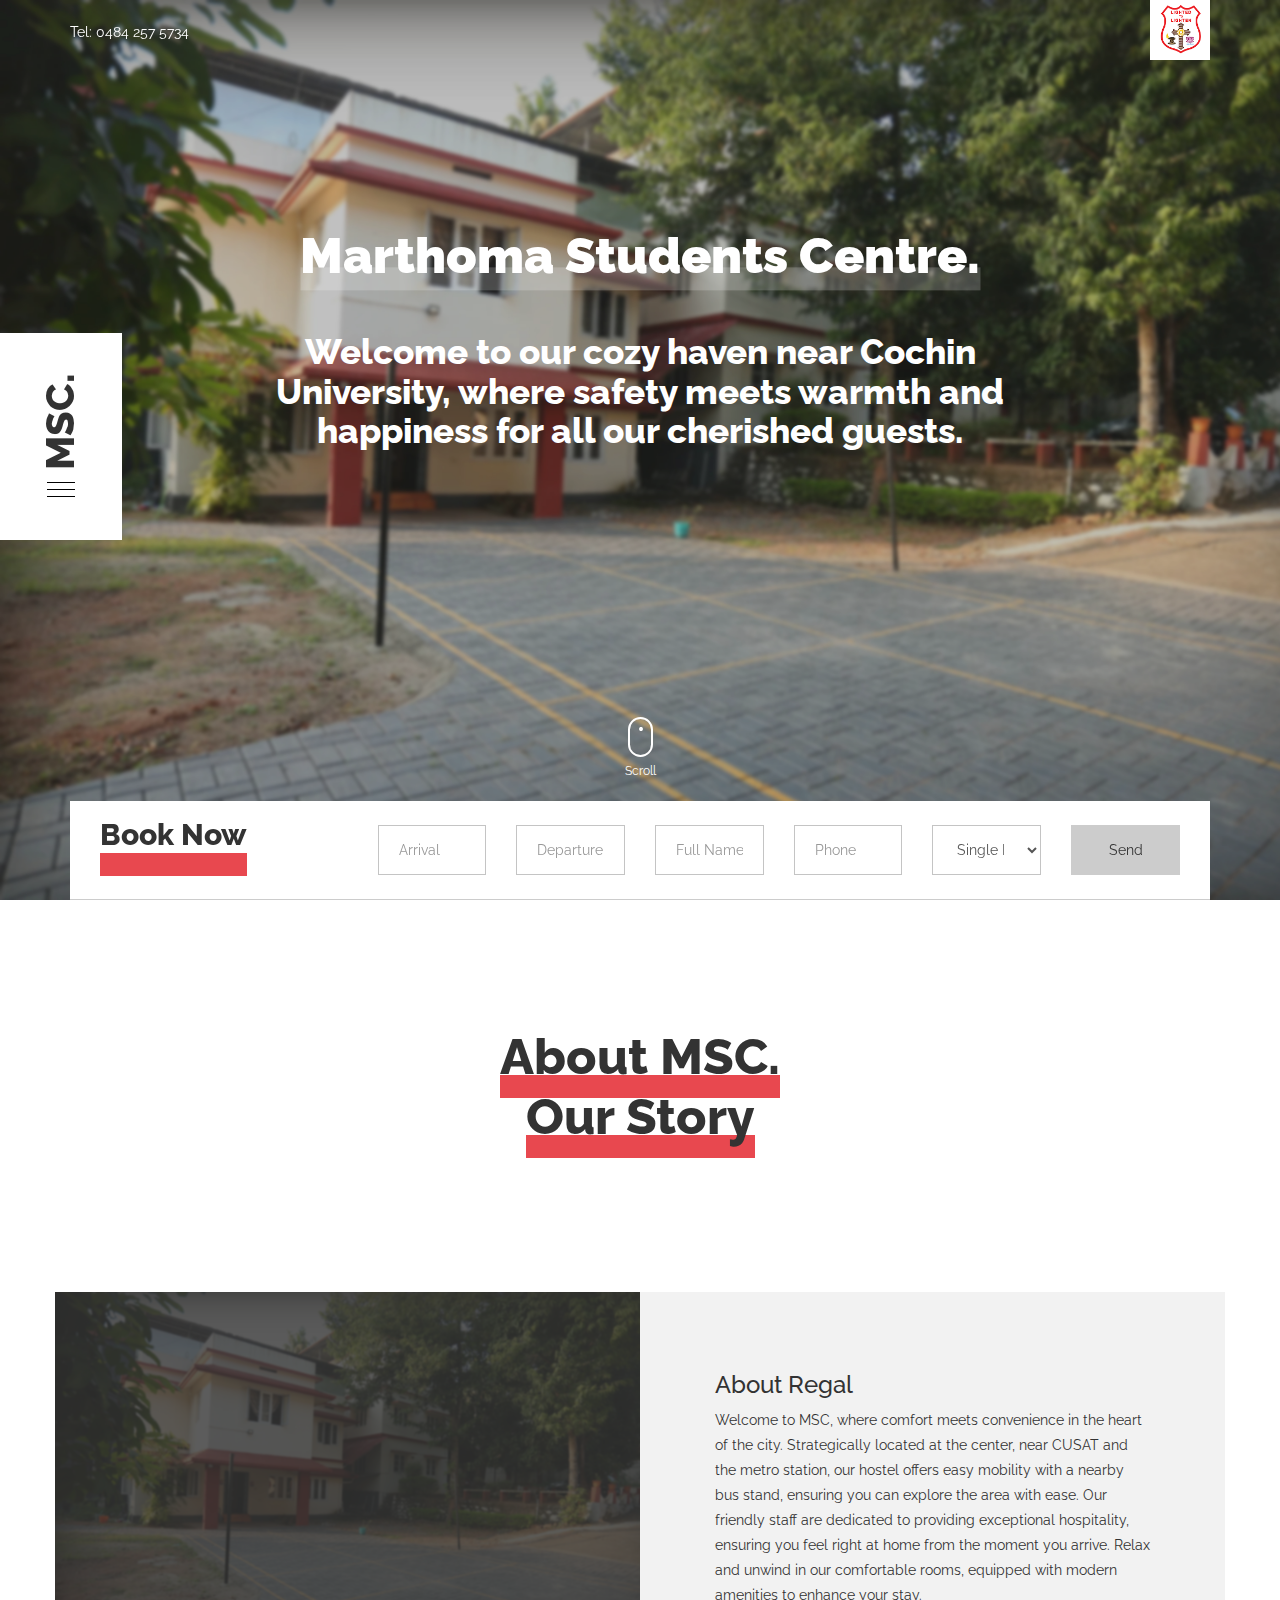
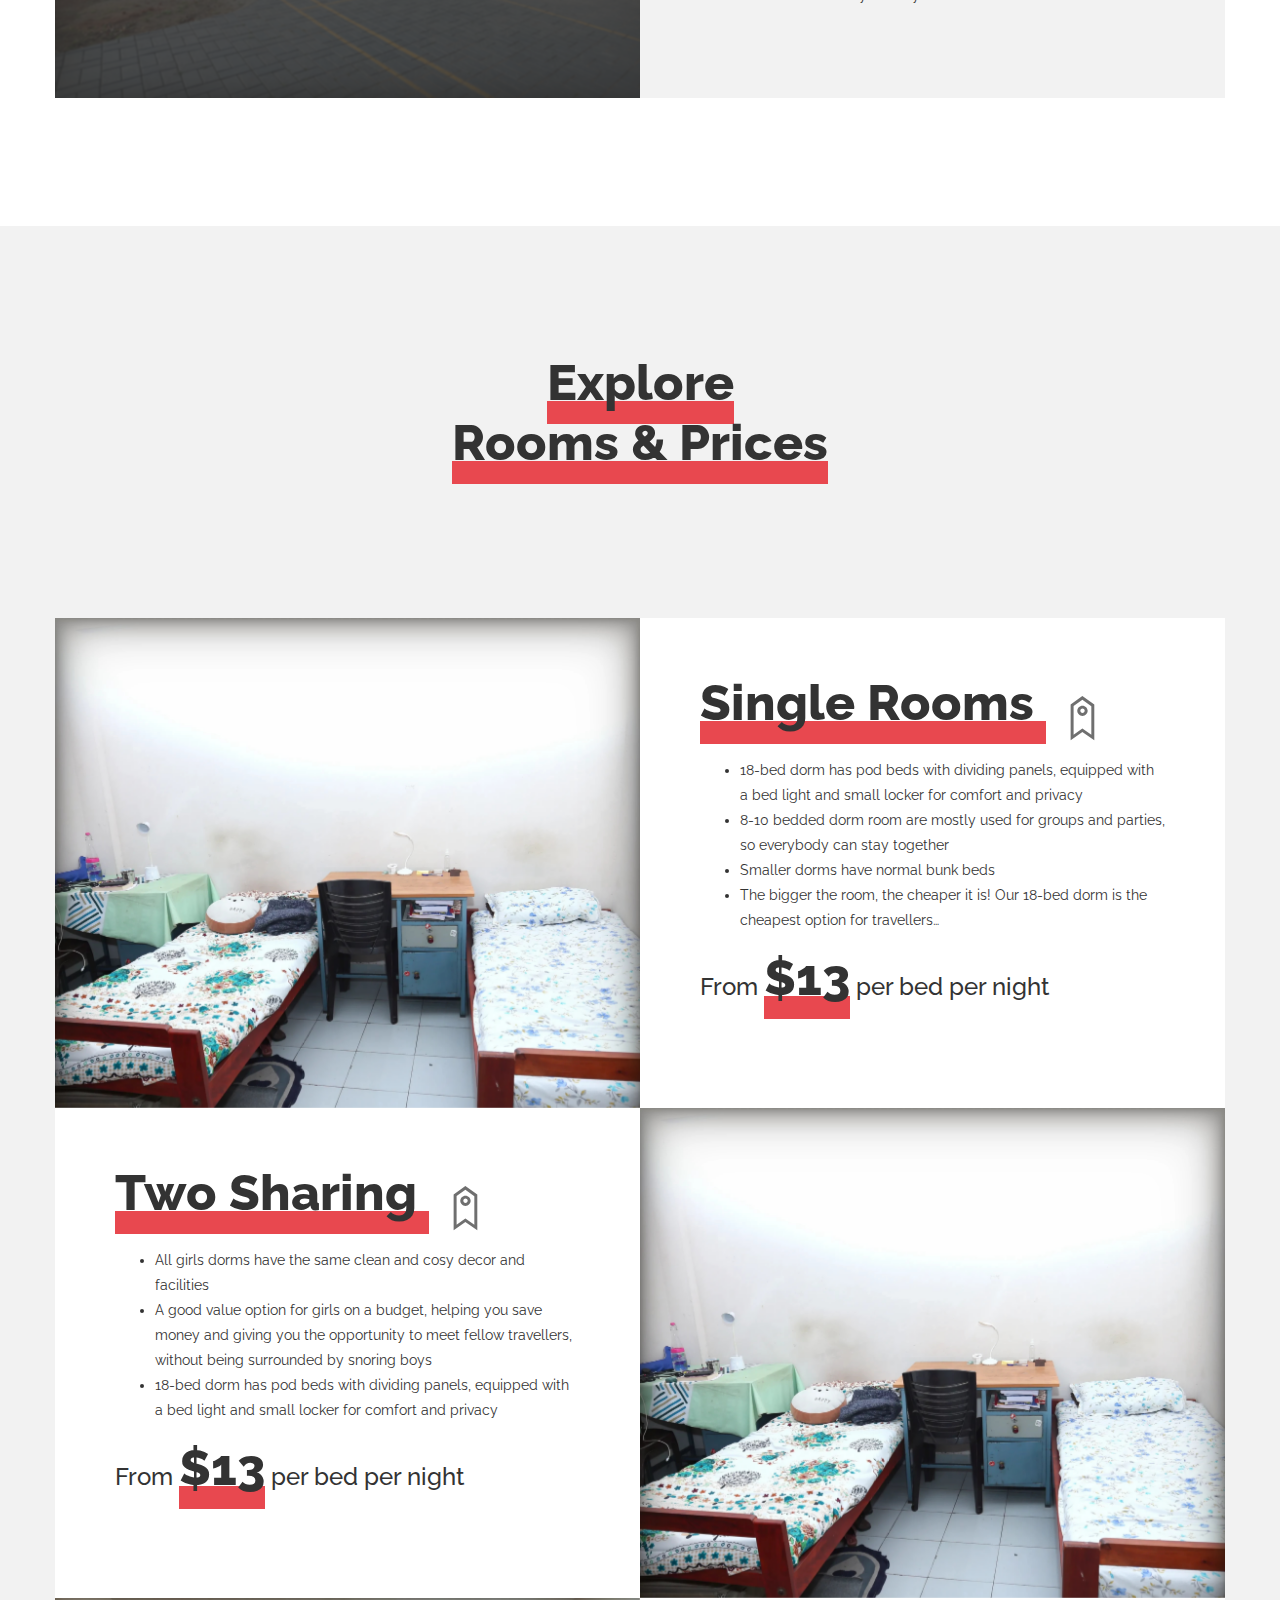
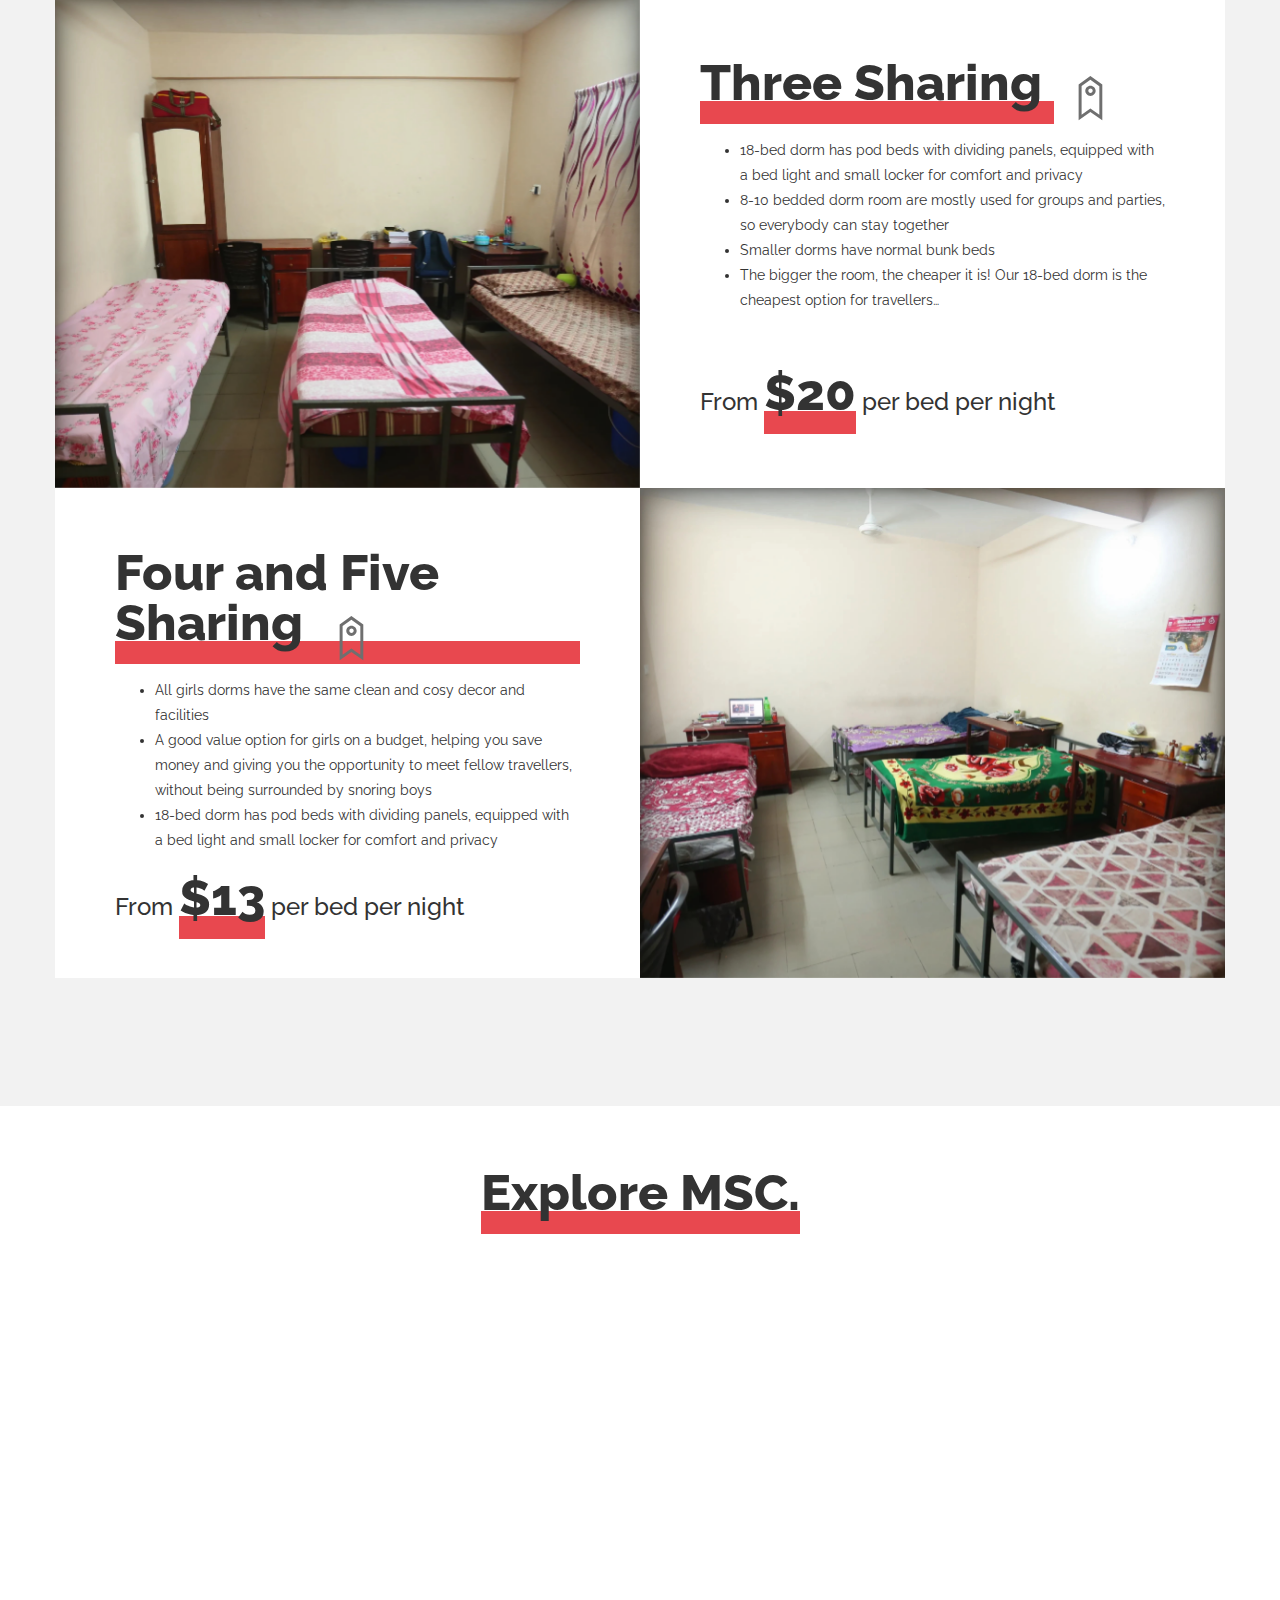
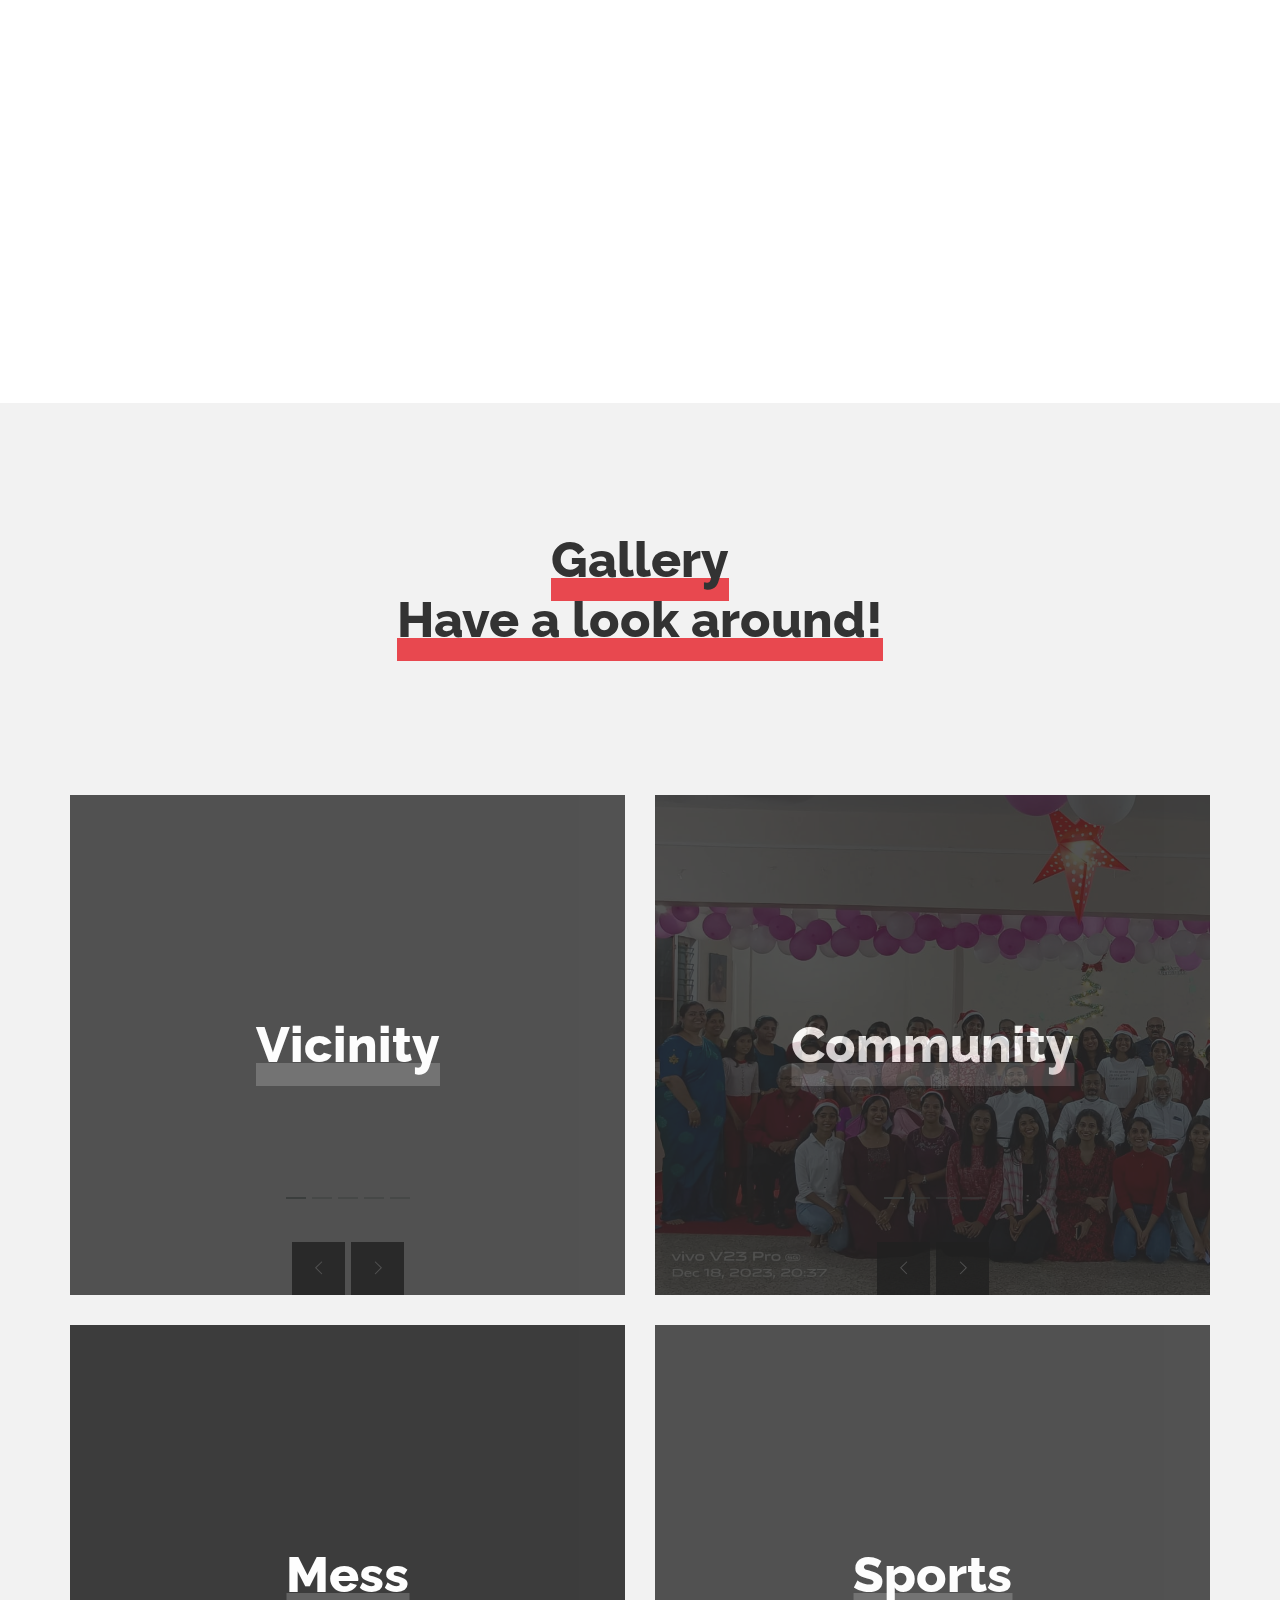
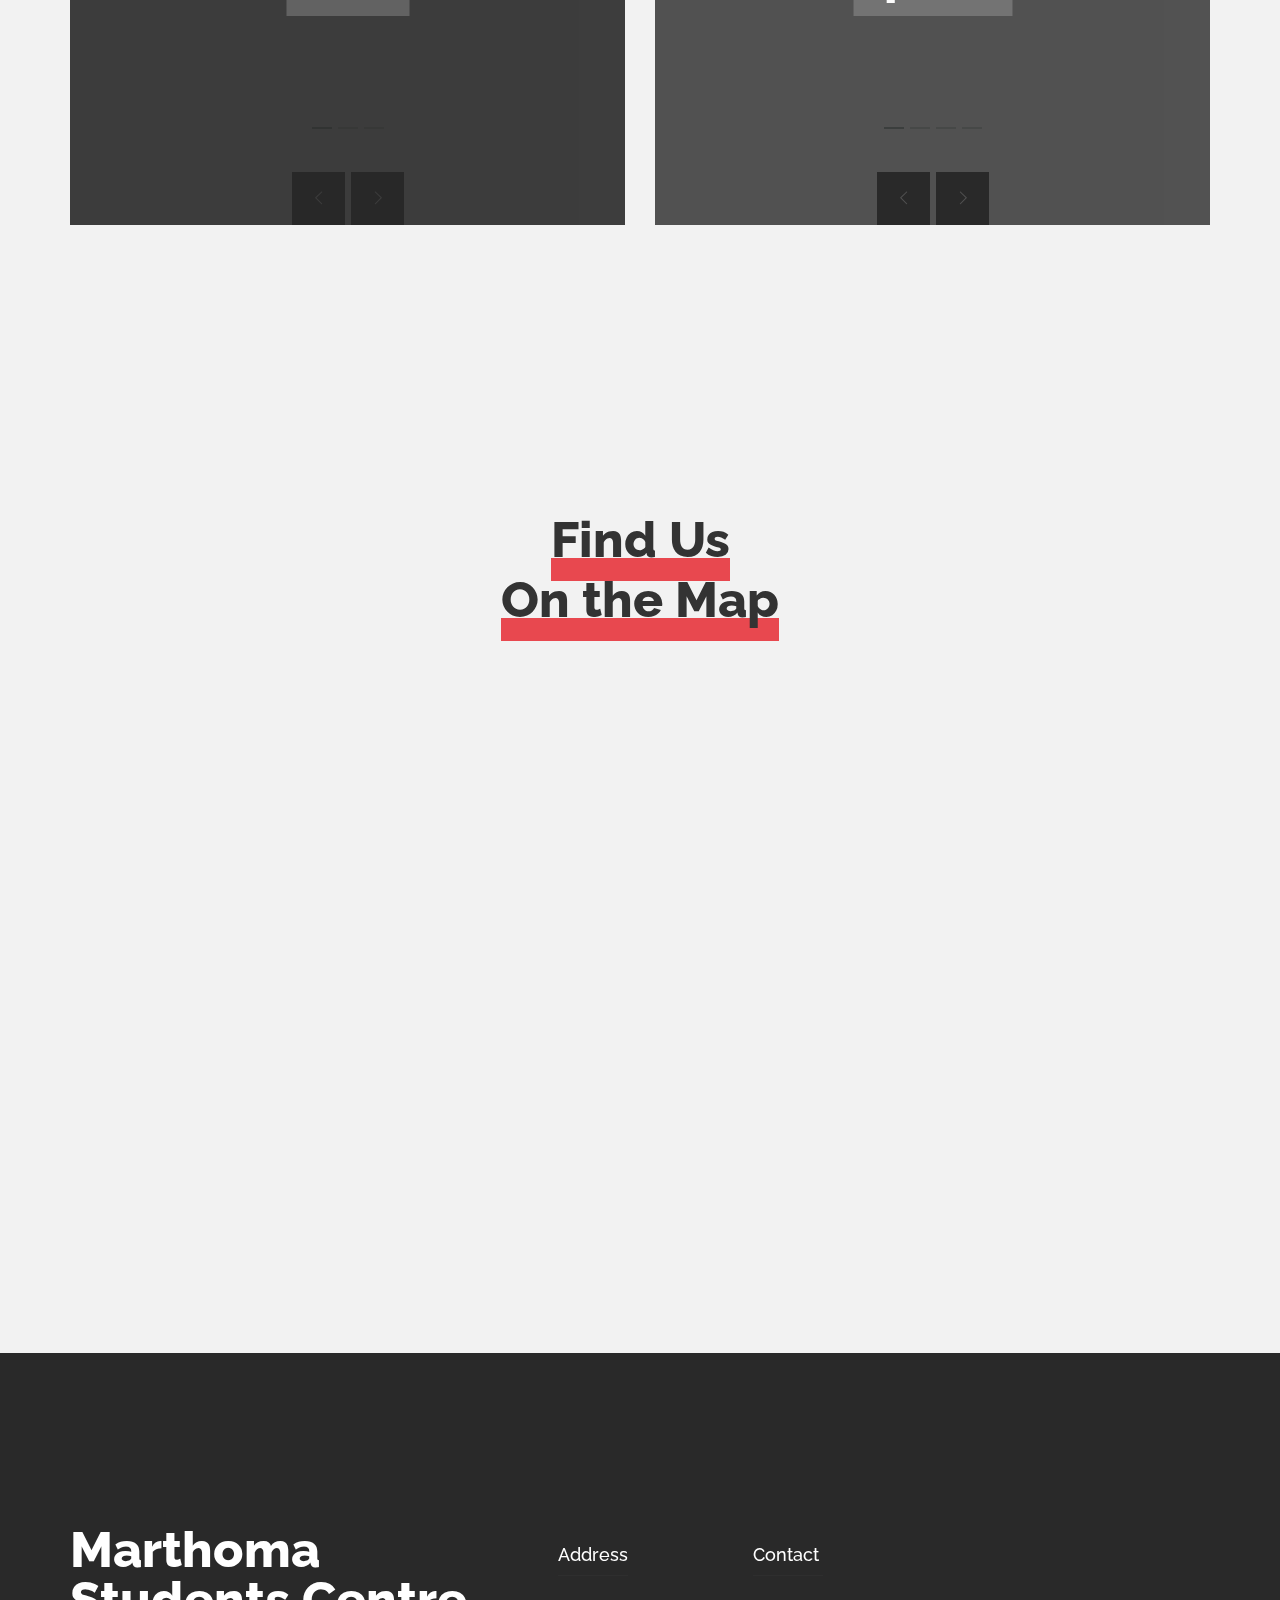
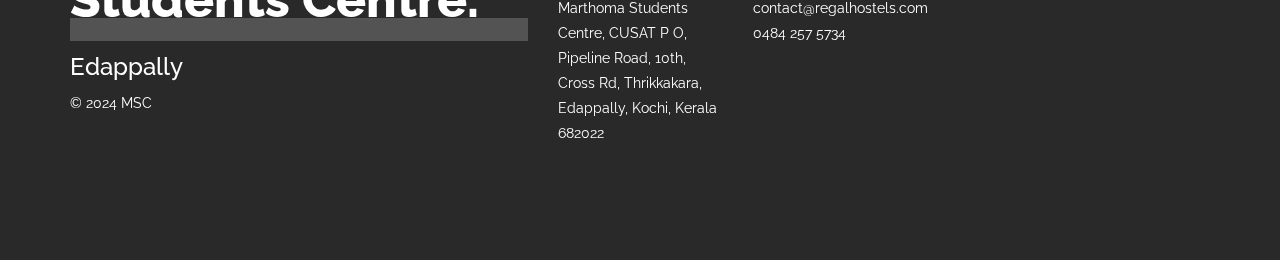
==== index.html @ 5415890a "update about" ====
﻿<!DOCTYPE html>
<html lang="en">
<head>
<meta charset="utf-8">
<meta name="viewport" content="width=device-width, initial-scale=1.0">
<title>Marthoma Students Centre</title>


	<!-- Library CSS -->
	<link href="css/regal_library.css" rel="stylesheet">

	<!-- Icons CSS -->
	<link href="fonts/themify-icons.css" rel="stylesheet">
	<link href="fonts/hotel/flaticon.css" rel="stylesheet">

	<!-- Theme CSS -->
	<link href="css/regal_style.css" rel="stylesheet">

	<!-- Google Fonts -->
	<link href='https://fonts.googleapis.com/css?family=Raleway:400,100,300,500,700,900' rel='stylesheet' type='text/css'>

	<!-- Favicon -->
	<link rel="icon" type="image/x-icon" href="/images/favicon.ico">

	<style>
		.icon {
			width: 100%;
		}

		.icon img {
			width: 50px;
			opacity: 0.75;
		}

		.logo {
			text-align: right;
		}

		.logo img {
			width: 60px;
			cursor: pointer;
			position: relative;
			transition: all 0.5s;
		}

		.logo img:hover {
			transform: scale(1.15) translateY(5px);
		}
	</style>
</head>

<body>


<!-- Page -->
<div class="reg_page" id="reg_page">
    
    <!-- To Top -->
    <a href="#reg_page" class="reg_top ti ti-arrow-up reg_go"></a>
    
    <!-- Header -->
    <header>
        
        <div class="container reg_wht_txt">

            <!-- Header Phone -->
            <div class="reg_header_phone">
							Tel: 0484 257 5734
            </div>
            <!-- Header Phone End-->
            
            <!-- Header Social Buttons -->
            <!-- <div class="reg_header_soc">
                <b>Share</b>
                <div class="reg_header_soc_btns">
                    <a href="#" class="ti ti-facebook"></a>
                    <a href="#" class="ti ti-twitter"></a>
                    <a href="#" class="ti ti-instagram"></a>
                    <a href="#" class="ti ti-google"></a>
                </div>
            </div> -->
            <!-- Header Social Buttons End-->
						<div class="logo">
							<a href="https://marthoma.in" target="_blank">
								<img src="images/logo.png" />
							</a>
						</div>
        </div>
        

        <!-- Menu Btn -->
        <div class="reg_menu clearfix" data-301-end="left:0px" data-300-end="left:-200px">
            <div class="reg_menu_btn">
                <span></span><span></span><span></span>
            </div>
            <b>MSC.</b>
        </div>
        <!-- Menu Btn End-->

        <!-- Booking Btn -->
        <div class="reg_book clearfix">
            <i class="ti ti-tag"></i>
        </div>
        <!-- Booking Btn End-->

        <!-- Menu Hover -->
        <div class="reg_menu_cont reg_image_bck" data-color="#292929">
            <div class="reg_menu_cont_txt">

                <!-- Logo + Close Btn -->
                <div class="reg_menu_cont_logo"><div class="reg_menu_cont_logo_close"><span></span><span></span></div>MSC.</div>
                <ul>
                    <li><a href="#about"><span>About</span></a></li>
                    <li><a href="#rooms"><span>Rooms & Prices</span></a></li>
                    <!-- <li><a href="#reviews"><span>Reviews</span></a></li> -->
                    <li><a href="#services"><span>Services</span></a></li>
                    <li><a href="#gallery"><span>Gallery</span></a></li>
                    <!-- <li><a href="#instagram"><span>Instagram</span></a></li> -->
                    <!-- <li><a href="#team"><span>Team</span></a></li> -->
                    <!-- <li><a href="#offers"><span>Special Offers</span></a></li> -->
                    <li><a href="#map"><span>Find us</span></a></li>
                </ul>

                <!-- Social Btns -->
                <!-- <div class="reg_menu_cont_social">
                    Follow Us
                    <a href="#" class="ti ti-facebook"></a>
                    <a href="#" class="ti ti-twitter"></a>
                    <a href="#" class="ti ti-instagram"></a>
                    <a href="#" class="ti ti-google"></a>
                </div> -->
                <!-- Social Btns End-->
            </div>
        </div>
        <!-- Menu Hover End-->
    
        

    </header>
    <!-- Header End -->


    <!-- Slider -->
    <div class="reg_slider reg_image_bck reg_fixed" data-stellar-background-ratio="0.2" data-image="images/landing3.jpg">
        <div class="reg_over" data-color="#333" data-opacity="0.3" data-0="opacity:0.3;" data--400-bottom="opacity:0;"></div>

        <div class="container">
            <div class="reg_slider_content reg_wht_txt">
                <!-- vertical text -->
                <div class="reg_slider_copyright reg_slider_copyright_right">© Regal 2016</div>

                <!-- Slider Texts -->
                <div class="reg_slide_txt reg_slide_center_middle text-center"  data-0="opacity:1;" data--400-bottom="opacity:0;">
                    
                    <div class="reg_slide_title">Marthoma Students Centre.</div>
                    <div class="reg_slide_subtitle">Welcome to our cozy haven near Cochin University, where safety meets warmth and happiness for all our cherished guests.</div>

                </div>
                <!-- Slider Texts End -->

                <!-- Slide Down -->
                <a class="reg_scroll_down reg_go" href="#reg_content">
                    <b></b>
                    Scroll
                </a>
            </div>


            <!-- Booking -->
        <div id="reg_slider_review" data-0="@class:noactive" data-200="@class:active">
            <div class="row">
                <div class="col-md-3 col-sm-12 col-xs-12">
                     <span class="reg_subtitle">
                        <span class="reg_book_close"><span></span><span></span></span>
                        Book Now
                    </span>
                </div>
                <div class="col-md-9 col-sm-12 col-xs-12">
                    <div class="reg_slider_review_form">
                        <div class="row">

                            <!-- Form -->
                            <form class="reg_form" id="book">
                                <div class="col-md-2 reg_book_item">
                                    <input type="text" value="" class="form-control date_picker" name="arrival" required placeholder="Arrival">
                                </div>
                                <div class="col-md-2 reg_book_item">
                                    <input type="text" value="" class="form-control date_picker" name="departure" required placeholder="Departure">
                                </div>
                                <div class="col-md-2 reg_book_item">
                                    <input type="text" value="" class="form-control" name="name" required placeholder="Full Name">
                                </div>
                                <div class="col-md-2 reg_book_item">
                                    <input type="text" value="" class="form-control" name="phone" required placeholder="Phone">
                                </div>
                                <div class="col-md-2 reg_book_item">
                                    <select class="form-control" id="room" name="room">
                                        <option>Single Room</option>
                                        <option>Two Sharing Room</option>
                                        <option>Three Sharing Room</option>
                                        <option>Four and Five Sharing Room</option>
                                    </select>
                                </div>
                                <div class="col-md-2 reg_book_item">
                                    <input type="submit" class="btn btn-white submit" value="Send">
                                </div>
                            </form>
                            <!-- Form End -->
                        </div>
                        <!-- row end -->
                    </div>
                </div>
            </div>
           
            
        </div>
        <!-- booking end -->
        
        </div>
        <!-- container end -->

    </div>
    <!-- Slider End -->

    <!-- Content -->
    <section id="reg_content" class="reg_content">

        <!-- section -->
        <section class="reg_section" id="about">
            <div class="container text-center">
                <h2>About MSC.</h2><br>
                <h3 class="reg_subtitle">Our Story</h3>
                

                    <div class="row reg_auto_height">

                        <!-- col -->
                        <div class="col-md-6 reg_image_bck reg_wht_txt" data-image="images/landing3.jpg">
                            <div class="reg_over" data-color="#333" data-opacity="0.8"></div>
                        </div>
                        <!-- cole end -->

                        <!-- col -->
                        <div class="col-md-6 reg_image_bck" data-color="#f2f2f2">
                            <div class="reg_simple_block text-left">
                                <!-- <h2>Essential Info</h2> -->
                                <h3>About Regal</h3>
                                <p>Welcome to MSC, where comfort meets convenience in the heart of the city. Strategically located at the center, near CUSAT and the metro station, our hostel offers easy mobility with a nearby bus stand, ensuring you can explore the area with ease. Our friendly staff are dedicated to providing exceptional hospitality, ensuring you feel right at home from the moment you arrive. Relax and unwind in our comfortable rooms, equipped with modern amenities to enhance your stay.</p>
                            </div>
                        </div>
                        <!-- cole end -->
                    </div>
                    <!-- row end -->


            </div>
            <!-- container end -->
        </section>
        <!-- section end -->

        <!-- section -->
        <section class="reg_section reg_image_bck" data-color="#f2f2f2" id="rooms">
            <div class="container text-center">
                <h2>Explore</h2><br>
                <h3 class="reg_subtitle">Rooms & Prices</h3>
        
                <div class="row row_no_pd reg_auto_height">
                    
                    <!-- item -->
                    <div class="col-md-6" >
                        <div class="reg_single_carousel reg_rooms_carousel reg_wht_txt">
                            <div class="reg_room_block reg_image_bck" data-image="images/two-sharing3.jpg">
                            </div>
                        </div>
                    </div>
                    <div class="col-md-6 reg_image_bck" data-color="#fff">
                        <div class="reg_simple_block text-left">
                            <h2>Single Rooms <a href="#reg_page" class="reg_go"><i class="ti ti-tag"></i><b>Book Now</b></a></h2>
                            <!-- <h4>Stylish 4-6, 8-10 and 18-bed dorms!</h4> -->
                            <ul>
                                <li>18-bed dorm has pod beds with dividing panels, equipped with a bed light and small locker for comfort and privacy</li>
                                <li>8-10 bedded dorm room are mostly used for groups and parties, so everybody can stay together</li>
                                <li>Smaller dorms have normal bunk beds</li>
                                <li>The bigger the room, the cheaper it is! Our 18-bed dorm is the cheapest option for travellers…</li>
                            </ul>
                            <h3>From <span class="reg_underline_title">$13</span> per bed per night </h3>
                        </div>
                    </div>
                    <!-- item end -->

                    <!-- item -->
                    <div class="col-md-6 col-md-push-6" >
                        <div class="reg_single_carousel reg_rooms_carousel reg_wht_txt">
                            <div class="reg_room_block reg_image_bck" data-image="images/two-sharing3.jpg">
                            </div>
                        </div>
                    </div>
                    <div class="col-md-6 reg_image_bck col-md-pull-6" data-color="#fff">
                        <div class="reg_simple_block text-left">
                            <h2>Two Sharing <a href="#reg_page" class="reg_go"><i class="ti ti-tag"></i><b>Book Now</b></a></h2>
                            <!-- <h4>Girls-only (no guys – sorry!)</h4> -->
                            <ul>
                                <li>All girls dorms have the same clean and cosy decor and facilities</li>
                                <li>A good value option for girls on a budget, helping you save money and giving you the opportunity to meet fellow travellers, without being surrounded by snoring boys</li>
                                <li>18-bed dorm has pod beds with dividing panels, equipped with a bed light and small locker for comfort and privacy</li>
                            </ul>
                            <h3>From <span class="reg_underline_title">$13</span> per bed per night </h3>
                        </div>
                    </div>
                    
                    <!-- item end -->
                    
                    <!-- item -->
                    <div class="col-md-6" >
                        <div class="reg_single_carousel reg_rooms_carousel reg_wht_txt">
                            <div class="reg_room_block reg_image_bck" data-image="images/three-sharing.jpg">
                            </div>
                        </div>
                    </div>
                    <div class="col-md-6 reg_image_bck" data-color="#fff">
                        <div class="reg_simple_block text-left">
                            <h2>Three Sharing <a href="#reg_page" class="reg_go"><i class="ti ti-tag"></i><b>Book Now</b></a></h2>
                            <!-- <h4>Private rooms offer you a bit more intimacy. And a cup of tea or coffee.</h4> -->
                            <ul>
                                <li>18-bed dorm has pod beds with dividing panels, equipped with a bed light and small locker for comfort and privacy</li>
                                <li>8-10 bedded dorm room are mostly used for groups and parties, so everybody can stay together</li>
                                <li>Smaller dorms have normal bunk beds</li>
                                <li>The bigger the room, the cheaper it is! Our 18-bed dorm is the cheapest option for travellers…</li>
                            </ul>
                            <br>
                            <h3>From <span class="reg_underline_title">$20</span> per bed per night </h3>
                        </div>
                    </div>
                    <!-- item end -->
										<!-- item -->
										<div class="col-md-6 col-md-push-6" >
											<div class="reg_single_carousel reg_rooms_carousel reg_wht_txt">
													<div class="reg_room_block reg_image_bck" data-image="images/four-sharing.jpg">
													</div>
											</div>
									</div>
									<div class="col-md-6 reg_image_bck col-md-pull-6" data-color="#fff">
											<div class="reg_simple_block text-left">
													<h2>Four and Five Sharing <a href="#reg_page" class="reg_go"><i class="ti ti-tag"></i><b>Book Now</b></a></h2>
													<!-- <h4>Girls-only (no guys – sorry!)</h4> -->
													<ul>
															<li>All girls dorms have the same clean and cosy decor and facilities</li>
															<li>A good value option for girls on a budget, helping you save money and giving you the opportunity to meet fellow travellers, without being surrounded by snoring boys</li>
															<li>18-bed dorm has pod beds with dividing panels, equipped with a bed light and small locker for comfort and privacy</li>
													</ul>
													<h3>From <span class="reg_underline_title">$13</span> per bed per night </h3>
											</div>
									</div>
									
									<!-- item end -->

                </div>
                <!-- row end -->
           
            </div>
            <!-- container end -->
        </section>
        <!-- section end -->

        <!-- section -->
        <section class="reg_section" id="services">
            <div class="container text-center">
                <!-- <h2>Services</h2><br> -->
                <h3 class="reg_subtitle">Explore MSC.</h3>

                <!-- icon boxes -->
                <div class="reg_icon_boxes row">
                    
                    <!-- animation -->
                    <div data-animation="animation_blocks" data-bottom="@class:noactive" data--100-bottom="@class:active">
                        
                        <!-- item -->
                        <div class="reg_icon_box col-md-4 col-sm-6">
                            <i class="ti flaticon-hotel"></i>
                            <div class="reg_icon_box_content">
                                <h4><b>Central</b> Location</h4>
																2km from CUSAT metro, 600m from Edapally-Kakkanad-Aluva bus route.
                            </div>
                            
                        </div>

                        <!-- item -->
                        <div class="reg_icon_box col-md-4 col-sm-6">
                            <i class="ti flaticon-family-room"></i>
                            <div class="reg_icon_box_content">
                                <h4><b>Familiar</b> & Homely</h4>
                                Experience a familiar and homely atmosphere here.
                            </div>
                        </div> 

                        <!-- item -->
                        <div class="reg_icon_box col-md-4 col-sm-6">
                            <i class="ti flaticon-bar"></i>
                            <div class="reg_icon_box_content">
                                <h4><b>Super</b> Social</h4>
                                With our vibrant youth, this place exudes a super social vibe.
                            </div>
                        </div> 

                        <!-- item -->
                        <div class="reg_icon_box col-md-4 col-sm-6">
                            <!-- <i class="ti flaticon-laundry-service"></i> -->
														<div class="icon">
															<img src="images/icons/salad.png" />
														</div>
                            <div class="reg_icon_box_content">
                                <h4><b>Delicious</b> Food</h4>
																Savor delicious flavors, because happiness starts with good food.
                            </div>
                        </div> 

                        <!-- item -->
                        <div class="reg_icon_box col-md-4 col-sm-6">
														<div class="icon">
															<img src="images/icons/wifi.png" />
														</div>
                            <div class="reg_icon_box_content">
                                <h4><b>Free</b> Wifi</h4>
																In today's world, the internet is a basic necessity. We provide free internet access.
                            </div>
                        </div> 

                        <!-- item -->
                        <div class="reg_icon_box col-md-4 col-sm-6">
														<div class="icon">
															<img src="images/icons/sports.png" />
														</div>
                            <div class="reg_icon_box_content">
                                <h4><b>Enjoy</b>Games</h4>
																We offer sports and games such as badminton, carrom, and chess.
                            </div>
                        </div>
                    
                    </div>
                    <!-- anmation end -->

                </div>
                <!-- icon boxes end -->
                
            </div>
            <!-- container end -->
        </section>
        <!-- section end -->

        <!-- section -->
        <section class="reg_section reg_image_bck" data-color="#f2f2f2" id="gallery">
            <div class="container text-center">
                <h2>Gallery</h2><br>
                <h3 class="reg_subtitle">Have a look around!</h3>



                <div class="row reg_gallery reg_auto_height reg_wht_txt">

                    <!-- item -->
                    <div class="col-md-6" >
                        <div class="reg_gallery_carousel_txt reg_over" data-color="#292929" data-opacity="0.8">
                            <h2>Vicinity</h2>
                        </div>
                        <div class="reg_single_carousel reg_gallery_carousel reg_rooms_carousel">
                            <div class="reg_room_block reg_gallery_item reg_image_bck" data-image="images/gallery/vicinity/1.jpg"></div>
                            <div class="reg_room_block reg_gallery_item reg_image_bck" data-image="images/gallery/vicinity/2.jpg"></div>
                            <div class="reg_room_block reg_gallery_item reg_image_bck" data-image="images/gallery/vicinity/3.jpg"></div>
                            <div class="reg_room_block reg_gallery_item reg_image_bck" data-image="images/gallery/vicinity/4.jpg"></div>
                            <div class="reg_room_block reg_gallery_item reg_image_bck" data-image="images/gallery/vicinity/5.jpg"></div>
                        </div>
                    </div>
                    
                    <!-- item -->
                    <div class="col-md-6" >
                        <div class="reg_gallery_carousel_txt reg_over" data-color="#292929" data-opacity="0.8">
                            <h2>Community</h2>
                        </div>
                        <div class="reg_single_carousel reg_gallery_carousel reg_rooms_carousel">
                            <div class="reg_room_block reg_gallery_item reg_image_bck" data-image="images/gallery/community/1.jpg"></div>
                            <div class="reg_room_block reg_gallery_item reg_image_bck" data-image="images/gallery/community/2.jpg"></div>
                            <div class="reg_room_block reg_gallery_item reg_image_bck" data-image="images/gallery/community/3.jpg"></div>
                            <div class="reg_room_block reg_gallery_item reg_image_bck" data-image="images/gallery/community/4.jpg"></div>
                        </div>
                    </div>
                    
                    <!-- item -->
                    <div class="col-md-6" >
                        <div class="reg_gallery_carousel_txt reg_over" data-color="#292929" data-opacity="0.9">
                            <h2>Mess</h2>
                        </div>
                        <div class="reg_single_carousel reg_gallery_carousel reg_rooms_carousel">
                            <div class="reg_room_block reg_gallery_item reg_image_bck" data-image="images/gallery/mess/1.jpg"></div>
                            <div class="reg_room_block reg_gallery_item reg_image_bck" data-image="images/gallery/mess/2.jpg"></div>
                            <div class="reg_room_block reg_gallery_item reg_image_bck" data-image="images/gallery/mess/3.jpg"></div>
                        </div>
                    </div>
                    
                    <!-- item -->
                    <div class="col-md-6" >
                        <div class="reg_gallery_carousel_txt reg_over" data-color="#292929" data-opacity="0.8">
                            <h2>Sports</h2>
                        </div>
                        <div class="reg_single_carousel reg_gallery_carousel reg_rooms_carousel">
                            <div class="reg_room_block reg_gallery_item reg_image_bck" data-image="images/gallery/sports/1.jpg"></div>
                            <div class="reg_room_block reg_gallery_item reg_image_bck" data-image="images/gallery/sports/2.jpg"></div>
                            <div class="reg_room_block reg_gallery_item reg_image_bck" data-image="images/gallery/sports/3.jpg"></div>
                            <div class="reg_room_block reg_gallery_item reg_image_bck" data-image="images/gallery/sports/4.jpg"></div>
                        </div>
                    </div>

                </div>
                <!-- row end -->
                
            </div>
            <!-- container end -->
        </section>
        <!-- section end -->

        <!-- section -->
        <section class="reg_section reg_image_bck" data-color="#f2f2f2" id="map">
            <div class="container text-center">
                <h2>Find Us</h2><br>
                <h3 class="reg_subtitle">On the Map</h3>
                
                <!-- google map -->
                <div class="reg_map">
                    <iframe src="https://www.google.com/maps/embed?pb=!1m14!1m8!1m3!1d15714.97250626823!2d76.3272409!3d10.0380433!3m2!1i1024!2i768!4f13.1!3m3!1m2!1s0x3b080c4857cf2bbb%3A0xe6b82f0fbbc841!2sMarthoma%20Students%20Centre%2C%20Ladies%20Hostel!5e0!3m2!1sen!2sin!4v1714290253931!5m2!1sen!2sin" allowfullscreen></iframe>
                </div>
                <!-- google map end -->
                
            </div>
            <!-- container end -->
        </section>
        <!-- section end -->
    

    </section>
    <!-- content end -->
        


    <!-- Footer -->
    <footer class="reg_image_bck" data-color="#292929">
        <div class="container">
            
            <!-- help -->
            <div id="reg_footer_block" data-0="@class:noactive" data-300-end="@class:active">
                <i class="ti flaticon-reception-bell"></i><span class="reg_subtitle">Need Help. <b>0484 257 5734</b></span>
                <p>If you hate forms (and who doesn’t?) or if you want to talk to a human being (and who doesn’t?), then you can ring us on the following number.</p>
            </div>
            <!-- help end -->
    
            <div class="row reg_wht_txt">
                <div class="col-md-5 col-sm-3">
                    <div class="reg_subtitle">Marthoma Students Centre.</div>
                    <h3>Edappally</h3>
                    <p>© 2024 MSC</p>
                </div>
                <div class="col-md-2 col-sm-3">
                    <h4>Address</h4>
                    <p>Marthoma Students Centre, CUSAT P O, Pipeline Road, 10th, Cross Rd, Thrikkakara, Edappally, Kochi, Kerala 682022</p>
                </div>
                <div class="col-md-3 col-sm-3">
                    <h4>Contact</h4>
                    <p><a href="mailto:contact@regalhostels.com">contact@regalhostels.com</a><br>
                    0484 257 5734<br>
                    
                    </p>
                </div>
                <!-- <div class="col-md-2 col-sm-3">
                    <h4>Follow Us</h4>
                    <ul>
                        <li><a href="#">Behance</a></li>
                        <li><a href="#">Facebook</a></li>
                        <li><a href="#">Dribble</a></li>
                    </ul>
                </div> -->
                
            </div>
            <!-- row end -->
        </div>
        <!-- container end -->
    </footer>
    <!-- Footer End -->

</div>
<!-- Page End -->



<!-- JQuery -->
<script src="js/jquery-1.12.4.min.js"></script> 
<!-- Library JS -->
<script src="js/regal_library.js"></script> 
<!-- Theme JS -->
<script src="js/regal_script.js"></script>

<script>
	$("#book").submit(function(e) {
    e.preventDefault();
		const formData = $('#book').serializeArray().reduce(function(obj, item) {
			obj[item.name] = item.value;
			return obj;
		}, {});

		const message = `
*Hi, I would like to book a room. Here are my details:* %0A%0A
Arrival: ${formData.arrival}%0A
Departure: ${formData.departure}%0A
Name: ${formData.name}%0A
Phone: ${formData.phone}%0A
Room Type: ${formData.room}%0A%0A

Looking forward to your confirmation`

	// send whatsapp message
	const win = window.open(`https://wa.me/918330076255?text=${message}`, '_blank');

	});
</script>
</body>
</html>
---- fonts/themify-icons.css ----
@font-face {
	font-family: 'themify';
	src:url('fonts/themify.eot?-fvbane');
	src:url('fonts/themify.eot?#iefix-fvbane') format('embedded-opentype'),
		url('fonts/themify.woff?-fvbane') format('woff'),
		url('fonts/themify.ttf?-fvbane') format('truetype'),
		url('fonts/themify.svg?-fvbane#themify') format('svg');
	font-weight: normal;
	font-style: normal;
}

[class^="ti-"], [class*=" ti-"] {
	font-family: 'themify';
	speak: none;
	font-style: normal;
	font-weight: normal;
	font-variant: normal;
	text-transform: none;
	line-height: 1;

	/* Better Font Rendering =========== */
	-webkit-font-smoothing: antialiased;
	-moz-osx-font-smoothing: grayscale;
}

.ti-wand:before {
	content: "\e600";
}
.ti-volume:before {
	content: "\e601";
}
.ti-user:before {
	content: "\e602";
}
.ti-unlock:before {
	content: "\e603";
}
.ti-unlink:before {
	content: "\e604";
}
.ti-trash:before {
	content: "\e605";
}
.ti-thought:before {
	content: "\e606";
}
.ti-target:before {
	content: "\e607";
}
.ti-tag:before {
	content: "\e608";
}
.ti-tablet:before {
	content: "\e609";
}
.ti-star:before {
	content: "\e60a";
}
.ti-spray:before {
	content: "\e60b";
}
.ti-signal:before {
	content: "\e60c";
}
.ti-shopping-cart:before {
	content: "\e60d";
}
.ti-shopping-cart-full:before {
	content: "\e60e";
}
.ti-settings:before {
	content: "\e60f";
}
.ti-search:before {
	content: "\e610";
}
.ti-zoom-in:before {
	content: "\e611";
}
.ti-zoom-out:before {
	content: "\e612";
}
.ti-cut:before {
	content: "\e613";
}
.ti-ruler:before {
	content: "\e614";
}
.ti-ruler-pencil:before {
	content: "\e615";
}
.ti-ruler-alt:before {
	content: "\e616";
}
.ti-bookmark:before {
	content: "\e617";
}
.ti-bookmark-alt:before {
	content: "\e618";
}
.ti-reload:before {
	content: "\e619";
}
.ti-plus:before {
	content: "\e61a";
}
.ti-pin:before {
	content: "\e61b";
}
.ti-pencil:before {
	content: "\e61c";
}
.ti-pencil-alt:before {
	content: "\e61d";
}
.ti-paint-roller:before {
	content: "\e61e";
}
.ti-paint-bucket:before {
	content: "\e61f";
}
.ti-na:before {
	content: "\e620";
}
.ti-mobile:before {
	content: "\e621";
}
.ti-minus:before {
	content: "\e622";
}
.ti-medall:before {
	content: "\e623";
}
.ti-medall-alt:before {
	content: "\e624";
}
.ti-marker:before {
	content: "\e625";
}
.ti-marker-alt:before {
	content: "\e626";
}
.ti-arrow-up:before {
	content: "\e627";
}
.ti-arrow-right:before {
	content: "\e628";
}
.ti-arrow-left:before {
	content: "\e629";
}
.ti-arrow-down:before {
	content: "\e62a";
}
.ti-lock:before {
	content: "\e62b";
}
.ti-location-arrow:before {
	content: "\e62c";
}
.ti-link:before {
	content: "\e62d";
}
.ti-layout:before {
	content: "\e62e";
}
.ti-layers:before {
	content: "\e62f";
}
.ti-layers-alt:before {
	content: "\e630";
}
.ti-key:before {
	content: "\e631";
}
.ti-import:before {
	content: "\e632";
}
.ti-image:before {
	content: "\e633";
}
.ti-heart:before {
	content: "\e634";
}
.ti-heart-broken:before {
	content: "\e635";
}
.ti-hand-stop:before {
	content: "\e636";
}
.ti-hand-open:before {
	content: "\e637";
}
.ti-hand-drag:before {
	content: "\e638";
}
.ti-folder:before {
	content: "\e639";
}
.ti-flag:before {
	content: "\e63a";
}
.ti-flag-alt:before {
	content: "\e63b";
}
.ti-flag-alt-2:before {
	content: "\e63c";
}
.ti-eye:before {
	content: "\e63d";
}
.ti-export:before {
	content: "\e63e";
}
.ti-exchange-vertical:before {
	content: "\e63f";
}
.ti-desktop:before {
	content: "\e640";
}
.ti-cup:before {
	content: "\e641";
}
.ti-crown:before {
	content: "\e642";
}
.ti-comments:before {
	content: "\e643";
}
.ti-comment:before {
	content: "\e644";
}
.ti-comment-alt:before {
	content: "\e645";
}
.ti-close:before {
	content: "\e646";
}
.ti-clip:before {
	content: "\e647";
}
.ti-angle-up:before {
	content: "\e648";
}
.ti-angle-right:before {
	content: "\e649";
}
.ti-angle-left:before {
	content: "\e64a";
}
.ti-angle-down:before {
	content: "\e64b";
}
.ti-check:before {
	content: "\e64c";
}
.ti-check-box:before {
	content: "\e64d";
}
.ti-camera:before {
	content: "\e64e";
}
.ti-announcement:before {
	content: "\e64f";
}
.ti-brush:before {
	content: "\e650";
}
.ti-briefcase:before {
	content: "\e651";
}
.ti-bolt:before {
	content: "\e652";
}
.ti-bolt-alt:before {
	content: "\e653";
}
.ti-blackboard:before {
	content: "\e654";
}
.ti-bag:before {
	content: "\e655";
}
.ti-move:before {
	content: "\e656";
}
.ti-arrows-vertical:before {
	content: "\e657";
}
.ti-arrows-horizontal:before {
	content: "\e658";
}
.ti-fullscreen:before {
	content: "\e659";
}
.ti-arrow-top-right:before {
	content: "\e65a";
}
.ti-arrow-top-left:before {
	content: "\e65b";
}
.ti-arrow-circle-up:before {
	content: "\e65c";
}
.ti-arrow-circle-right:before {
	content: "\e65d";
}
.ti-arrow-circle-left:before {
	content: "\e65e";
}
.ti-arrow-circle-down:before {
	content: "\e65f";
}
.ti-angle-double-up:before {
	content: "\e660";
}
.ti-angle-double-right:before {
	content: "\e661";
}
.ti-angle-double-left:before {
	content: "\e662";
}
.ti-angle-double-down:before {
	content: "\e663";
}
.ti-zip:before {
	content: "\e664";
}
.ti-world:before {
	content: "\e665";
}
.ti-wheelchair:before {
	content: "\e666";
}
.ti-view-list:before {
	content: "\e667";
}
.ti-view-list-alt:before {
	content: "\e668";
}
.ti-view-grid:before {
	content: "\e669";
}
.ti-uppercase:before {
	content: "\e66a";
}
.ti-upload:before {
	content: "\e66b";
}
.ti-underline:before {
	content: "\e66c";
}
.ti-truck:before {
	content: "\e66d";
}
.ti-timer:before {
	content: "\e66e";
}
.ti-ticket:before {
	content: "\e66f";
}
.ti-thumb-up:before {
	content: "\e670";
}
.ti-thumb-down:before {
	content: "\e671";
}
.ti-text:before {
	content: "\e672";
}
.ti-stats-up:before {
	content: "\e673";
}
.ti-stats-down:before {
	content: "\e674";
}
.ti-split-v:before {
	content: "\e675";
}
.ti-split-h:before {
	content: "\e676";
}
.ti-smallcap:before {
	content: "\e677";
}
.ti-shine:before {
	content: "\e678";
}
.ti-shift-right:before {
	content: "\e679";
}
.ti-shift-left:before {
	content: "\e67a";
}
.ti-shield:before {
	content: "\e67b";
}
.ti-notepad:before {
	content: "\e67c";
}
.ti-server:before {
	content: "\e67d";
}
.ti-quote-right:before {
	content: "\e67e";
}
.ti-quote-left:before {
	content: "\e67f";
}
.ti-pulse:before {
	content: "\e680";
}
.ti-printer:before {
	content: "\e681";
}
.ti-power-off:before {
	content: "\e682";
}
.ti-plug:before {
	content: "\e683";
}
.ti-pie-chart:before {
	content: "\e684";
}
.ti-paragraph:before {
	content: "\e685";
}
.ti-panel:before {
	content: "\e686";
}
.ti-package:before {
	content: "\e687";
}
.ti-music:before {
	content: "\e688";
}
.ti-music-alt:before {
	content: "\e689";
}
.ti-mouse:before {
	content: "\e68a";
}
.ti-mouse-alt:before {
	content: "\e68b";
}
.ti-money:before {
	content: "\e68c";
}
.ti-microphone:before {
	content: "\e68d";
}
.ti-menu:before {
	content: "\e68e";
}
.ti-menu-alt:before {
	content: "\e68f";
}
.ti-map:before {
	content: "\e690";
}
.ti-map-alt:before {
	content: "\e691";
}
.ti-loop:before {
	content: "\e692";
}
.ti-location-pin:before {
	content: "\e693";
}
.ti-list:before {
	content: "\e694";
}
.ti-light-bulb:before {
	content: "\e695";
}
.ti-Italic:before {
	content: "\e696";
}
.ti-info:before {
	content: "\e697";
}
.ti-infinite:before {
	content: "\e698";
}
.ti-id-badge:before {
	content: "\e699";
}
.ti-hummer:before {
	content: "\e69a";
}
.ti-home:before {
	content: "\e69b";
}
.ti-help:before {
	content: "\e69c";
}
.ti-headphone:before {
	content: "\e69d";
}
.ti-harddrives:before {
	content: "\e69e";
}
.ti-harddrive:before {
	content: "\e69f";
}
.ti-gift:before {
	content: "\e6a0";
}
.ti-game:before {
	content: "\e6a1";
}
.ti-filter:before {
	content: "\e6a2";
}
.ti-files:before {
	content: "\e6a3";
}
.ti-file:before {
	content: "\e6a4";
}
.ti-eraser:before {
	content: "\e6a5";
}
.ti-envelope:before {
	content: "\e6a6";
}
.ti-download:before {
	content: "\e6a7";
}
.ti-direction:before {
	content: "\e6a8";
}
.ti-direction-alt:before {
	content: "\e6a9";
}
.ti-dashboard:before {
	content: "\e6aa";
}
.ti-control-stop:before {
	content: "\e6ab";
}
.ti-control-shuffle:before {
	content: "\e6ac";
}
.ti-control-play:before {
	content: "\e6ad";
}
.ti-control-pause:before {
	content: "\e6ae";
}
.ti-control-forward:before {
	content: "\e6af";
}
.ti-control-backward:before {
	content: "\e6b0";
}
.ti-cloud:before {
	content: "\e6b1";
}
.ti-cloud-up:before {
	content: "\e6b2";
}
.ti-cloud-down:before {
	content: "\e6b3";
}
.ti-clipboard:before {
	content: "\e6b4";
}
.ti-car:before {
	content: "\e6b5";
}
.ti-calendar:before {
	content: "\e6b6";
}
.ti-book:before {
	content: "\e6b7";
}
.ti-bell:before {
	content: "\e6b8";
}
.ti-basketball:before {
	content: "\e6b9";
}
.ti-bar-chart:before {
	content: "\e6ba";
}
.ti-bar-chart-alt:before {
	content: "\e6bb";
}
.ti-back-right:before {
	content: "\e6bc";
}
.ti-back-left:before {
	content: "\e6bd";
}
.ti-arrows-corner:before {
	content: "\e6be";
}
.ti-archive:before {
	content: "\e6bf";
}
.ti-anchor:before {
	content: "\e6c0";
}
.ti-align-right:before {
	content: "\e6c1";
}
.ti-align-left:before {
	content: "\e6c2";
}
.ti-align-justify:before {
	content: "\e6c3";
}
.ti-align-center:before {
	content: "\e6c4";
}
.ti-alert:before {
	content: "\e6c5";
}
.ti-alarm-clock:before {
	content: "\e6c6";
}
.ti-agenda:before {
	content: "\e6c7";
}
.ti-write:before {
	content: "\e6c8";
}
.ti-window:before {
	content: "\e6c9";
}
.ti-widgetized:before {
	content: "\e6ca";
}
.ti-widget:before {
	content: "\e6cb";
}
.ti-widget-alt:before {
	content: "\e6cc";
}
.ti-wallet:before {
	content: "\e6cd";
}
.ti-video-clapper:before {
	content: "\e6ce";
}
.ti-video-camera:before {
	content: "\e6cf";
}
.ti-vector:before {
	content: "\e6d0";
}
.ti-themify-logo:before {
	content: "\e6d1";
}
.ti-themify-favicon:before {
	content: "\e6d2";
}
.ti-themify-favicon-alt:before {
	content: "\e6d3";
}
.ti-support:before {
	content: "\e6d4";
}
.ti-stamp:before {
	content: "\e6d5";
}
.ti-split-v-alt:before {
	content: "\e6d6";
}
.ti-slice:before {
	content: "\e6d7";
}
.ti-shortcode:before {
	content: "\e6d8";
}
.ti-shift-right-alt:before {
	content: "\e6d9";
}
.ti-shift-left-alt:before {
	content: "\e6da";
}
.ti-ruler-alt-2:before {
	content: "\e6db";
}
.ti-receipt:before {
	content: "\e6dc";
}
.ti-pin2:before {
	content: "\e6dd";
}
.ti-pin-alt:before {
	content: "\e6de";
}
.ti-pencil-alt2:before {
	content: "\e6df";
}
.ti-palette:before {
	content: "\e6e0";
}
.ti-more:before {
	content: "\e6e1";
}
.ti-more-alt:before {
	content: "\e6e2";
}
.ti-microphone-alt:before {
	content: "\e6e3";
}
.ti-magnet:before {
	content: "\e6e4";
}
.ti-line-double:before {
	content: "\e6e5";
}
.ti-line-dotted:before {
	content: "\e6e6";
}
.ti-line-dashed:before {
	content: "\e6e7";
}
.ti-layout-width-full:before {
	content: "\e6e8";
}
.ti-layout-width-default:before {
	content: "\e6e9";
}
.ti-layout-width-default-alt:before {
	content: "\e6ea";
}
.ti-layout-tab:before {
	content: "\e6eb";
}
.ti-layout-tab-window:before {
	content: "\e6ec";
}
.ti-layout-tab-v:before {
	content: "\e6ed";
}
.ti-layout-tab-min:before {
	content: "\e6ee";
}
.ti-layout-slider:before {
	content: "\e6ef";
}
.ti-layout-slider-alt:before {
	content: "\e6f0";
}
.ti-layout-sidebar-right:before {
	content: "\e6f1";
}
.ti-layout-sidebar-none:before {
	content: "\e6f2";
}
.ti-layout-sidebar-left:before {
	content: "\e6f3";
}
.ti-layout-placeholder:before {
	content: "\e6f4";
}
.ti-layout-menu:before {
	content: "\e6f5";
}
.ti-layout-menu-v:before {
	content: "\e6f6";
}
.ti-layout-menu-separated:before {
	content: "\e6f7";
}
.ti-layout-menu-full:before {
	content: "\e6f8";
}
.ti-layout-media-right-alt:before {
	content: "\e6f9";
}
.ti-layout-media-right:before {
	content: "\e6fa";
}
.ti-layout-media-overlay:before {
	content: "\e6fb";
}
.ti-layout-media-overlay-alt:before {
	content: "\e6fc";
}
.ti-layout-media-overlay-alt-2:before {
	content: "\e6fd";
}
.ti-layout-media-left-alt:before {
	content: "\e6fe";
}
.ti-layout-media-left:before {
	content: "\e6ff";
}
.ti-layout-media-center-alt:before {
	content: "\e700";
}
.ti-layout-media-center:before {
	content: "\e701";
}
.ti-layout-list-thumb:before {
	content: "\e702";
}
.ti-layout-list-thumb-alt:before {
	content: "\e703";
}
.ti-layout-list-post:before {
	content: "\e704";
}
.ti-layout-list-large-image:before {
	content: "\e705";
}
.ti-layout-line-solid:before {
	content: "\e706";
}
.ti-layout-grid4:before {
	content: "\e707";
}
.ti-layout-grid3:before {
	content: "\e708";
}
.ti-layout-grid2:before {
	content: "\e709";
}
.ti-layout-grid2-thumb:before {
	content: "\e70a";
}
.ti-layout-cta-right:before {
	content: "\e70b";
}
.ti-layout-cta-left:before {
	content: "\e70c";
}
.ti-layout-cta-center:before {
	content: "\e70d";
}
.ti-layout-cta-btn-right:before {
	content: "\e70e";
}
.ti-layout-cta-btn-left:before {
	content: "\e70f";
}
.ti-layout-column4:before {
	content: "\e710";
}
.ti-layout-column3:before {
	content: "\e711";
}
.ti-layout-column2:before {
	content: "\e712";
}
.ti-layout-accordion-separated:before {
	content: "\e713";
}
.ti-layout-accordion-merged:before {
	content: "\e714";
}
.ti-layout-accordion-list:before {
	content: "\e715";
}
.ti-ink-pen:before {
	content: "\e716";
}
.ti-info-alt:before {
	content: "\e717";
}
.ti-help-alt:before {
	content: "\e718";
}
.ti-headphone-alt:before {
	content: "\e719";
}
.ti-hand-point-up:before {
	content: "\e71a";
}
.ti-hand-point-right:before {
	content: "\e71b";
}
.ti-hand-point-left:before {
	content: "\e71c";
}
.ti-hand-point-down:before {
	content: "\e71d";
}
.ti-gallery:before {
	content: "\e71e";
}
.ti-face-smile:before {
	content: "\e71f";
}
.ti-face-sad:before {
	content: "\e720";
}
.ti-credit-card:before {
	content: "\e721";
}
.ti-control-skip-forward:before {
	content: "\e722";
}
.ti-control-skip-backward:before {
	content: "\e723";
}
.ti-control-record:before {
	content: "\e724";
}
.ti-control-eject:before {
	content: "\e725";
}
.ti-comments-smiley:before {
	content: "\e726";
}
.ti-brush-alt:before {
	content: "\e727";
}
.ti-youtube:before {
	content: "\e728";
}
.ti-vimeo:before {
	content: "\e729";
}
.ti-twitter:before {
	content: "\e72a";
}
.ti-time:before {
	content: "\e72b";
}
.ti-tumblr:before {
	content: "\e72c";
}
.ti-skype:before {
	content: "\e72d";
}
.ti-share:before {
	content: "\e72e";
}
.ti-share-alt:before {
	content: "\e72f";
}
.ti-rocket:before {
	content: "\e730";
}
.ti-pinterest:before {
	content: "\e731";
}
.ti-new-window:before {
	content: "\e732";
}
.ti-microsoft:before {
	content: "\e733";
}
.ti-list-ol:before {
	content: "\e734";
}
.ti-linkedin:before {
	content: "\e735";
}
.ti-layout-sidebar-2:before {
	content: "\e736";
}
.ti-layout-grid4-alt:before {
	content: "\e737";
}
.ti-layout-grid3-alt:before {
	content: "\e738";
}
.ti-layout-grid2-alt:before {
	content: "\e739";
}
.ti-layout-column4-alt:before {
	content: "\e73a";
}
.ti-layout-column3-alt:before {
	content: "\e73b";
}
.ti-layout-column2-alt:before {
	content: "\e73c";
}
.ti-instagram:before {
	content: "\e73d";
}
.ti-google:before {
	content: "\e73e";
}
.ti-github:before {
	content: "\e73f";
}
.ti-flickr:before {
	content: "\e740";
}
.ti-facebook:before {
	content: "\e741";
}
.ti-dropbox:before {
	content: "\e742";
}
.ti-dribbble:before {
	content: "\e743";
}
.ti-apple:before {
	content: "\e744";
}
.ti-android:before {
	content: "\e745";
}
.ti-save:before {
	content: "\e746";
}
.ti-save-alt:before {
	content: "\e747";
}
.ti-yahoo:before {
	content: "\e748";
}
.ti-wordpress:before {
	content: "\e749";
}
.ti-vimeo-alt:before {
	content: "\e74a";
}
.ti-twitter-alt:before {
	content: "\e74b";
}
.ti-tumblr-alt:before {
	content: "\e74c";
}
.ti-trello:before {
	content: "\e74d";
}
.ti-stack-overflow:before {
	content: "\e74e";
}
.ti-soundcloud:before {
	content: "\e74f";
}
.ti-sharethis:before {
	content: "\e750";
}
.ti-sharethis-alt:before {
	content: "\e751";
}
.ti-reddit:before {
	content: "\e752";
}
.ti-pinterest-alt:before {
	content: "\e753";
}
.ti-microsoft-alt:before {
	content: "\e754";
}
.ti-linux:before {
	content: "\e755";
}
.ti-jsfiddle:before {
	content: "\e756";
}
.ti-joomla:before {
	content: "\e757";
}
.ti-html5:before {
	content: "\e758";
}
.ti-flickr-alt:before {
	content: "\e759";
}
.ti-email:before {
	content: "\e75a";
}
.ti-drupal:before {
	content: "\e75b";
}
.ti-dropbox-alt:before {
	content: "\e75c";
}
.ti-css3:before {
	content: "\e75d";
}
.ti-rss:before {
	content: "\e75e";
}
.ti-rss-alt:before {
	content: "\e75f";
}
---- fonts/hotel/flaticon.css ----
/*
  	Flaticon icon font: Flaticon
  	Creation date: 19/02/2016 14:52
  	*/

@font-face {
  font-family: "Flaticon";
  src: url("./Flaticon.eot");
  src: url("./Flaticon.eot?#iefix") format("embedded-opentype"),
       url("./Flaticon.woff") format("woff"),
       url("./Flaticon.ttf") format("truetype"),
       url("./Flaticon.svg#Flaticon") format("svg");
  font-weight: normal;
  font-style: normal;
}

@media screen and (-webkit-min-device-pixel-ratio:0) {
  @font-face {
    font-family: "Flaticon";
    src: url("./Flaticon.svg#Flaticon") format("svg");
  }
}

[class^="flaticon-"]:before, [class*=" flaticon-"]:before,
[class^="flaticon-"]:after, [class*=" flaticon-"]:after {   
  font-family: Flaticon;
        font-size: 50px;
font-style: normal;
}

.flaticon-air-conditioner:before { content: "\f100"; }
.flaticon-bar:before { content: "\f101"; }
.flaticon-business-center:before { content: "\f102"; }
.flaticon-check-in:before { content: "\f103"; }
.flaticon-cleaning-service:before { content: "\f104"; }
.flaticon-coffee-cup:before { content: "\f105"; }
.flaticon-conference:before { content: "\f106"; }
.flaticon-family-room:before { content: "\f107"; }
.flaticon-hotel:before { content: "\f108"; }
.flaticon-hotel-room:before { content: "\f109"; }
.flaticon-hotel-sign:before { content: "\f10a"; }
.flaticon-hotel-staff:before { content: "\f10b"; }
.flaticon-laundry-service:before { content: "\f10c"; }
.flaticon-luggage:before { content: "\f10d"; }
.flaticon-no-smoking:before { content: "\f10e"; }
.flaticon-not-disturb:before { content: "\f10f"; }
.flaticon-parking:before { content: "\f110"; }
.flaticon-reception:before { content: "\f111"; }
.flaticon-reception-bell:before { content: "\f112"; }
.flaticon-restaurant:before { content: "\f113"; }
.flaticon-room-key:before { content: "\f114"; }
.flaticon-room-service:before { content: "\f115"; }
.flaticon-safebox:before { content: "\f116"; }
.flaticon-shower:before { content: "\f117"; }
.flaticon-spa:before { content: "\f118"; }
.flaticon-sport-centre:before { content: "\f119"; }
.flaticon-swimming-pool:before { content: "\f11a"; }
.flaticon-television:before { content: "\f11b"; }
.flaticon-toiletries:before { content: "\f11c"; }
.flaticon-wifi-room:before { content: "\f11d"; }
---- css/regal_style.css ----
/* TABLE OF CONTENT
======================================
01. Main Styles
	01.1 Regal Menu
	01.2 White Text
	01.3 Titles
02. Bootstrap
	02.1 Align Center
	02.2 Tabs
	02.3.Buttons
	02.4 Labels
	02.5 Alerts
	02.6 Lightbox
	02.7 Pagination
	02.8 Progress Bars
	02.9 Preloader
	02.10 AbsBlocks
	02.11 Calendar
03. Sidebars
	03.1 Content
	03.2 Main Sidebar
	03.3 Section
04. Header
	04.1 Logo Animation
	04.2 Logo Img
	04.3 Tranparency Menu
	04.4 Full Width Submenu
	04.5 Horizontal Menu
	04.6 Language Menu
	04.7 Mobile Menu
	04.8 Header Animation
	04.9 Passpartu
	04.10 Search
	04.11 Header Login Form
	04.12 Header Phone
05. Slider
	05.1 Slider Text
	05.2 Slider Aligns
	05.3 Scroll Down
	05.4 Slider Reviews
	05.5 About Images
06. Shortcodes
	06.1 Icon Boxes
	06.2 Animation Blocks
		06.2.01 Iphone Animations
		06.2.02 Macbook Animation
	06.3 Browsers Images
	06.4 Team
	06.5 Sliders
	06.6 News Block
	06.7 Around Block
	06.8 Price
	06.9 Services Block
	06.10 Map
	06.11 Special Offers
	06.12 Section Animation Block
	06.13 Room Blocks
	06.14 Block Center
	06.15 Block Animations
07. Footer
	07.1 To Top
	07.2 Map
	07.3 Footer Block
08. Inside Pages
	08.1 Portfolio
	08.2 Pages Title
	08.3 Breadcrumbs
	08.4 Demos
	08.5 One Page Nav
	08.6 Blog
	08.7 Widgets
	08.8 Comments
	08.9 Masonry
	08.10 Projects
	08.11 Shop
	08.12 Tags
	08.13 Related Products
	08.14 Checkout
	08.15 Cart
	08.16 Single Products
	08.17 Restaurant
09. Mobile, Tablet
	09.1 Mobile
	09.2 Tablet
======================================
*/


/*===============================================*/
/* 01. Main Styles                               */
/*===============================================*/

body {
    color: #333;
    font:400 14px/25px Raleway, Arial,sans-serif;
	margin:0;
	padding:0;
	min-height:100%;
	height: 100%;
}
.body_no_height {
	height: auto;
}
.body_no_height .reg_slider {
	height: 700px;
	height: 100vh;
}
a, a:hover, a:focus, a:active {
	color: #6f6f6f
}
html {
	min-height:100%;
	height:100%
}
.clear {
	clear: both;
}
.reg_page {
	min-height:100%;
	position:relative;
	height:100%;	
	left: 0;
}
.reg_large_text {
	font: 400 18px/30px Raleway, Arial;
}
.reg_over {
	width: 100%;
	height: 100%;
	top: 0;
	left: 0;
	position: absolute;
	z-index: 0
}
.reg_image_bck {
	-webkit-background-size: cover;
	background-size: cover;
}
.reg_top_menu_mobile_link {
	display: none;
}

/*01.1 Reg Menu*/
.reg_menu {
	position: fixed;
	background: #fff;
	top: 60%;
	padding: 40px;
	transform:rotate(-90deg);
	-webkit-transition: all 0.3s;
	-o-transition: all 0.3s;
	transition: all 0.3s;
	left: 0;
	-webkit-transform-origin: 0 0 0;
	-moz-transform-origin: 0 0 0;
	-ms-transform-origin: 0 0 0;
	-o-transform-origin: 0 0 0;
	transform-origin: 0 0 0;
	min-width: 102px;
	min-height: 102px;
	cursor: pointer;
	-webkit-transition-delay: 0.3s;
	-o-transition-delay: 0.3s;
	transition-delay: 0.3s;
}

.reg_menu_cl {
	left: -123px!important;
	-webkit-transition-delay: 0s;
	-o-transition-delay: 0s;
	transition-delay: 0s;
}
	.reg_menu:hover {
		padding: 60px 40px 40px;
		-webkit-transition-delay: 0s;
		-o-transition-delay: 0s;
		transition-delay: 0s;
	}

	.reg_menu b {
		position: relative;
		font:800 40px/40px Raleway;
		margin-left: 30px;
		color: #333;
	}
	.reg_menu_btn span {
		display: block;
		width: 1px;
		height: 28px;
		background: #000;
		margin: 7px 3px 0;
		float: left;
		-webkit-transition: all 0.3s;
		-o-transition: all 0.3s;
		transition: all 0.3s;
		-webkit-transform-origin: 100%;
		-moz-transform-origin: 100%;
		-ms-transform-origin: 100%;
		-o-transform-origin: 100%;
		transform-origin: 100%;
	}
	.reg_menu:hover .reg_menu_btn span:nth-child(1) {
		height: 0;
	}
	.reg_menu:hover .reg_menu_btn span:nth-child(2) {
		height: 50px;
	}
	.reg_menu:hover .reg_menu_btn span:nth-child(3) {
		height: 0;
		-webkit-transition-delay: 0.15s;
		-o-transition-delay: 0.15s;
		transition-delay: 0.15s;
	}
	.reg_menu_btn {
		width: 21px;
		position: absolute;
		transform:rotate(180deg);
		margin-top: 7px;
		-webkit-transition: all 0.3s;
		-o-transition: all 0.3s;
		transition: all 0.3s;
	}
	.reg_menu:hover .reg_menu_btn {
		margin-top: -15px;
	}

.reg_menu_cont {
	position: fixed;
	height: 100%;
	width: 600px;
	left: -600px;
	top: 0;
	-webkit-transition: all 0.5s;
	-o-transition: all 0.5s;
	transition: all 0.5s;
	z-index: 2;
}
.reg_menu_hover {
	left: -590px;
}
.reg_menu_opened {
	left: 0;
	-webkit-transition-delay: 0s;
	-o-transition-delay: 0s;
	transition-delay: 0s;
}
.reg_menu_cont_txt {
	position: absolute;
	top: 50%;
	left: 50%;
	transform:translateX(-50%) translateY(-50%);
}
.reg_menu_cont ul {
	margin: 0;
	padding: 0;
	list-style: none;
}
	.reg_menu_cont li {
		overflow: hidden;
	}
	.reg_menu_cont ul a {
		font: 800 40px/47px Raleway;
		-webkit-transition: all 0.3s;
		-o-transition: all 0.3s;
		transition: all 0.3s;
		position: relative;
		top: 50px;
		display: block;
		margin-top: -3px;
	}
		.reg_menu_cont ul a.active span {
			color: #fff;
			text-decoration: none;
		}
		.reg_menu_cont ul a.active {
			text-decoration: none;
		}
		.reg_menu_cont ul a span {
			-webkit-transition: all 0.3s;
			-o-transition: all 0.3s;
			transition: all 0.3s;
		}
	.reg_menu_opened ul a {
		top: 0;
	}
	.reg_menu_cont_social {
		margin-top: 30px;
		color: #eee;
		border-top: 1px solid rgba(255,255,255,0.1);
		padding-top: 30px;
	}
		.reg_menu_cont_social a {
			color: #eee;
			text-decoration: none;
			font-size: 20px;
			display: inline-block;
			margin: 0 5px;
		}
	.reg_menu_cont ul a:hover {
		text-decoration: none;
	}
		.reg_menu_cont ul a:hover span {
			color: #eee;
		}
	.reg_menu_cont_logo {
		position: absolute;
		font: 800 40px/40px Raleway;
		color: #eee;
		transform:rotate(-90deg);
		-webkit-transform-origin: 0 100%;
		-moz-transform-origin: 0 100%;
		-ms-transform-origin: 0 100%;
		-o-transform-origin: 0 100%;
		transform-origin: 0 100%;
		width: 320px;
		top: 282px;
		text-align: right;
		left: -37px;
	}

	.reg_menu_cont_logo_close,
	.reg_book_close {
		width: 87px;
		height: 36px;
		display: inline-block;
		position: relative;
		cursor: pointer;
		-webkit-transition: all 0.3s;
		-o-transition: all 0.3s;
		transition: all 0.3s;
	}
	.reg_book_close {
		width: 57px;
	}
		.reg_menu_cont_logo_close:hover {
			width: 92px;
		}
		.reg_menu_cont_logo_close:after {
			display: block;
			content: '';
			position: absolute;
			background: rgba(255,255,255,0.2);
			height: 55px;
			width: 1px;
			right: 20px;
			top: -7px;
		}
		.reg_menu_cont_logo_close span,
		.reg_book_close span {
			width: 50px;
			height: 1px;
			background: #eee;
			display: block;
			position: absolute;
			margin-top: 20px;
			-webkit-transition: all 0.3s;
			-o-transition: all 0.3s;
			transition: all 0.3s;
		}
			.reg_menu_cont_logo_close:hover span {
				background: #fff;
				width: 60px;
			}
		.reg_menu_cont_logo_close span:nth-child(1),
		.reg_book_close span:nth-child(1) {
			transform:rotate(45deg);
		}
		.reg_menu_cont_logo_close span:nth-child(2),
		.reg_book_close span:nth-child(2) {
			transform:rotate(-45deg);
		}
		.reg_menu_cont_logo_close:hover  span:nth-child(1),
		.reg_book_close:hover  span:nth-child(1) {
			transform:rotate(135deg);
		}
		.reg_menu_cont_logo_close:hover  span:nth-child(2),
		.reg_book_close:hover  span:nth-child(2) {
			transform:rotate(45deg);
		}

.reg_book,
.reg_book_close {
	display: none;
}
#form_send_message {
	padding-left: 20px;
}

/*01.2 White Text*/
.reg_wht_txt {
	color: #fff;
}
	.reg_wht_txt h2:after {
		background: rgba(255,255,255,0.1);
	}
	.text-center .reg_wht_txt h3 {
		max-width: 40%;
		margin-left: auto;
		margin-right: auto;
	}
	footer.reg_wht_txt h3 {
		max-width: 100% ;
	}
	.reg_wht_txt .reg_icon_box_content {
		color: #fff;
	}
	.reg_wht_txt .reg_icon_box h4 {
		color: #fff;
	}
	.reg_wht_txt a, .reg_wht_txt a i {
		color: #fff;
	}



/*01.3 Titles*/
h1.reg_h1_title {
	font:900 44px Raleway, Arial;
	text-transform: uppercase;
	line-height: 1.125;
	margin-top: 0;
}
h2, 
.reg_subtitle, 
.reg_underline_title {
	font:800 50px/50px Raleway, Arial;
	margin-top: 0;
	display: inline-block;
	position: relative;
	margin-bottom: 80px;
}
.reg_subtitle b {
	font-weight: 800;
}
.reg_subtitle {
	top: -70px;
}
h2:after,
.reg_subtitle:after,
.reg_underline_title:after {
	height: 23px;
	background: #e8484f;
	display: block;
	content: '';
	position: absolute;
	width: 100%;
	margin-top: -7px;
	z-index: -1;
}

.reg_wht_txt h2:after,
.reg_wht_txt .reg_underline_title:after,
.reg_wht_txt .reg_subtitle:after,
.reg_wht_txt .reg_block_center .reg_underline_title:after,
.reg_wht_txt .reg_simple_block .reg_underline_title:after,
.reg_wht_txt .reg_simple_block h2:after {
	background: rgba(255,255,255,0.2);
}

.reg_content .text-center h3 {
	max-width: 700px;
	margin-right: auto;
	margin-left: auto	
}
.reg_content img {
	max-width: 100%;
}
h4 {
	margin: 20px 0;
}


/*===============================================*/
/* 02. Bootstrap                                 */
/*===============================================*/

/*02.1 Align Center*/
.reg_text_center {
	text-align: center;
}
	.text-center .reg_icon_box .ti {
		float: none;
		position: relative;
		margin-left: 0;
	}
	.text-center .reg_icon_box .reg_icon_box_content {
		padding-left: 10px;	
	}
	.text-center h4:after {
		margin-left: auto;
		margin-right: auto;
	}
blockquote footer {
	padding: 40px 0 0;
}
.checkbox, .radio {
	display: inline-block;
}
.method {
	display: inline-block;
}
.checkout .box, .cart .box {
	background: #eee;
	padding: 30px;
}
.cart-total-item .price {
	float: right;
}
.cart-total-item {
	border-bottom: 1px solid #ccc;
	padding-bottom: 10px;
	margin-bottom: 10px;
}
.method p {
	margin: 0;
}
.container-full {
	width: 100%;
}
.panel-default > .panel-heading {
	border-radius: 0;
	background:#f2f2f2;
	padding: 20px;
}
.panel-title a:before {
	display: inline-block;
	content: "\e622";
	font-family: themify;
	font-size: 12px;
	margin-right: 10px;
}
	.panel-title a.collapsed:before {
		content: "\e61a";
	}
.panel-group .panel {
	border-radius: 0;
}
.reg_simple_block {
	padding: 60px;
	position: relative;
	z-index: 1;
}
.reg_simple_block_mini {
	padding: 50px;
}
.reg_simple_block h2 {
	margin-bottom: 30px;
}
.reg_simple_block h2 a i.ti {
	font-size: 50px;
	position: absolute;
	top: 15px;
	margin-left: 10px;
}
.reg_simple_block h2 a {
	display: inline-block;
	position: relative;
	vertical-align: top;
}
.reg_simple_block h2 a b {
	font-size: 14px;
	position: absolute;
	margin: 25px 0 0 40px;
	line-height: 14px;
	width: 0;
	overflow: hidden;
	-webkit-transition: all 0.3s;
	-o-transition: all 0.3s;
	transition: all 0.3s;
	opacity: 0;
	top: 0;
}
.reg_simple_block h2 a:hover {
	text-decoration: none;
}
	.reg_simple_block h2 a:hover b {
		width: 50px;
		opacity: 1;
		margin: 25px 0 0 60px;
	}
.reg_simple_block .reg_underline_title {
	margin-bottom: 0;
}





.reg_simple_block_great {
	padding: 180px 100px;
	position: relative;
	z-index: 1;
}
.reg_simple_block_mini {
	padding: 40px 50px;
	position: relative;
	z-index: 1;
}
.background-position {
	background-position: 50% 0;
}
.container-mini {
	max-width: 600px;
	margin-right: auto;
	margin-left: auto;
}
.text-center p {
	max-width: 600px;
	margin-right: auto;
	margin-left: auto;
}
.form-control {
	margin-bottom: 30px;
	border-radius:0;
	height: 50px;
	padding: 10px 20px;
	box-shadow:none;
	border: 1px solid #C4C4C4;
}
.form-control.error {
	border: 1px solid red;
}
label.error {
	position: absolute;
	width: 100%;
	left: 0;
	top: 81px;
	font-size: 11px;
}
p {
	margin-bottom: 30px;
}
textarea.form-control {
	height: 150px;
	padding: 20px;
}
.btn {
	border: 0;
	border-radius:0;
	-webkit-transition: all 0.3s;
	-o-transition: all 0.3s;
	transition: all 0.3s;
	background: rgba(0,0,0,0.2);
	padding: 15px;
}
	.btn:hover {
		color: #fff;
		background: rgba(0,0,0,0.6);
	}
.reg_wht_txt .btn {
	background: rgba(0,0,0,0.6);
	color: #fff;
}
	.reg_wht_txt .btn:hover {
		background: rgba(0,0,0,0.9);
	}
.col-md-12 .twitter-feed {
	margin: 50px auto 0;
	max-width: 600px;	
}
.twitter-feed ul {
	list-style:none;
	padding: 0;
}
.twitter-feed ul li {
	border-bottom: 1px solid rgba(255,255,255,0.3);
	margin-bottom: 20px;
}
.twitter-feed .interact {
	display: none;
}
.twitter-feed ul li:last-child {
	border-bottom: 0;
}
.twitter-feed .user,
.twitter-feed .timePosted {
	display: none;
}
.eng_big_icon i {
	font-size: 40px;
}

.row_no_pd .col-lg-1, 
.row_no_pd .col-lg-10, 
.row_no_pd .col-lg-11, 
.row_no_pd .col-lg-12, 
.row_no_pd .col-lg-2, 
.row_no_pd .col-lg-3, 
.row_no_pd .col-lg-4, 
.row_no_pd .col-lg-5, 
.row_no_pd .col-lg-6, 
.row_no_pd .col-lg-7, 
.row_no_pd .col-lg-8, 
.row_no_pd .col-lg-9, 
.row_no_pd .col-md-1, 
.row_no_pd .col-md-10, 
.row_no_pd .col-md-11, 
.row_no_pd .col-md-12, 
.row_no_pd .col-md-2, 
.row_no_pd .col-md-3, 
.row_no_pd .col-md-4, 
.row_no_pd .col-md-5, 
.row_no_pd .col-md-6, 
.row_no_pd .col-md-7, 
.row_no_pd .col-md-8, 
.row_no_pd .col-md-9, 
.row_no_pd .col-sm-1, 
.row_no_pd .col-sm-10, 
.row_no_pd .col-sm-11, 
.row_no_pd .col-sm-12, 
.row_no_pd .col-sm-2, 
.row_no_pd .col-sm-3, 
.row_no_pd .col-sm-4, 
.row_no_pd .col-sm-5, 
.row_no_pd .col-sm-6, 
.row_no_pd .col-sm-7, 
.row_no_pd .col-sm-8, 
.row_no_pd .col-sm-9, 
.row_no_pd .col-xs-1, 
.row_no_pd .col-xs-10, 
.row_no_pd .col-xs-11, 
.row_no_pd .col-xs-12, 
.row_no_pd .col-xs-2, 
.row_no_pd .col-xs-3, 
.row_no_pd .col-xs-4, 
.row_no_pd .col-xs-5, 
.row_no_pd .col-xs-6, 
.row_no_pd .col-xs-7, 
.row_no_pd .col-xs-8, 
.row_no_pd .col-xs-9{
	padding: 0;
}

/*02.2 Tabs*/
.tab-pane {
	padding: 25px 0;
}
.great-tabs li a,
.great-tabs li a:hover, 
.great-tabs li.active a,
.great-tabs li.active a:hover, 
.great-tabs {

}
.great-tabs li a {
	text-align: center;
	margin: 0 10px;
	width: 160px;
	height: 110px;
	border: 1px solid #ccc;
	border-radius: 0;
	padding: 20px;
}

.great-tabs li a i {
	display: block;
	margin-right: auto;
	margin-left: auto;
	font-size: 40px;
	margin-bottom: 10px;
}
.nav-tabs > li > a {
	border-radius: 0;	
	border: 0;
}
.nav-tabs > li > a:hover {
	background: none;
}
.nav-tabs > li.active > a, .nav-tabs > li.active > a:focus, .nav-tabs > li.active > a:hover {
	border: 0;
	border-bottom: 1px solid #6f6f6f;
	background: none;
}
.nav-tabs {
	border: 0;
}

/*02.3.Buttons*/
.btn.large, .btn-lg {
	padding: 20px;
	font-weight: bold;
}
.btn.medium, .btn-sm {
	padding: 15px;
	font-weight: 500;
}
.btn.small, .btn-xs {
	padding:10px;
	font-size: 10px;
}
.btn.#e8484f {
	background: #e8484f;
}
.btn.gray {
	background: #333;
	color: #fff;
}
.btn.gray-light {
	background: #eee;
}
.btn.cyan {
	background: cyan;
	color: #fff;
}
.btn.blue {
	background: blue;
	color: #fff;
}
.btn.teal {
	background: teal;
	color: #fff;
}
.btn.green {
	background: green;
	color: #fff;
}
.btn.lime {
	background: lime;
	color: #fff;
}
.btn.deeporange {
	background: orange;
	color: #fff;
}
	.btn.#e8484f:hover, 
	.btn.gray:hover, 
	.btn.gray-light:hover,
	.btn.cyan:hover,
	.btn.blue:hover,
	.btn.teal:hover,
	.btn.green:hover,
	.btn.lime:hover,
	.btn.deeporange:hover {
		background: #292929;
	}
.btn span {
	display: inline-block;
	margin:0 0 0 5px;
}
.btn span.ti-left {
	margin-right: 5px;
	margin-left: 0;
}
.btn {
	text-shadow: none;
}
.btn-primary {
	background: #337ab7;
	color: #fff;
}
.btn-success {
	background: #5cb85c;
	color: #fff;
}
.btn-info {
	background: #5bc0de;
	color: #fff;
}
.btn-warning {
	background: #eea236;
	color: #fff;
}
.btn-danger {
	background: #d9534f;
	color: #fff;
}
.btn-link {
	background: none;
	padding: 0 10px;
}
	.btn-link:hover {
		background: none;
		color: #333;
	}
.btn.btn_border {
	border: 1px solid #ccc;
	background: none;
	color: #333;
}
.reg_wht_txt .btn.btn_border {
	border: 1px solid rgba(255,255,255,0.3);
	background: none;
	color: #fff;
}
.reg_wht_txt .btn.btn_border:hover {
	border: 1px solid rgba(255,255,255,1);
	color: #fff;
}

.btn.btn_border.#e8484f {
	border: 1px solid #e8484f;
}
.btn.btn_border.gray {
	border: 1px solid gray;
}
.btn.btn_border.gray-light {
	border: 1px solid #eee;
}
.btn.btn_border.cyan {
	border: 1px solid cyan;
}
.btn.btn_border.blue {
	border: 1px solid blue;
}
.btn.btn_border.teal {
	border: 1px solid teal;
}
.btn.btn_border.green {
	border: 1px solid green;
}
.btn.btn_border.lime {
	border: 1px solid lime;
}
.btn.btn_border.deeporange {
	border: 1px solid orange;
}
.btn.btn_border:hover {
		color: #000;
		background: none;
		border: 1px solid #333;
	}




/*02.4 Labels*/
.label {
	padding:10px 10px;
	border-radius: 0;
}
h5 .label, h6 .label {
	padding: 5px;
}
/*02.5 Alerts*/
.alert  {
	border-radius: 0;
	border: 0;
	box-shadow:none;
}
	.alert-success {
		background: #dff0d8;
		border: 1px solid #d6e9c6;
	}
	.alert-info {
		background: #d9edf7;
		border: 1px solid #bce8f1;
	}
	.alert-warning {
		background: #fcf8e3;
		border: 1px solid #faebcc;
	}
	.alert-danger {
		background: #f2dede;
		border: 1px solid #ebccd1;
	}
/*02.6 Lightbox*/
.reg_port_titles_lg_icons .reg_port_icons {
	margin-top: 0;
}
.reg_port_titles_lg_icons, .reg_port_titles_lg_icons .reg_port_icons, .reg_port_titles_lg_icons .reg_port_icons a {
	position: absolute;
	top: 0;
	bottom: 0;
	left: 0;
	right: 0;
}
/*02.7 Pagination*/
.pagination li a, 
.pagination-lg li a, 
.pagination > li:first-child > a, 
.pagination > li:last-child > a,
.pager li > a, 
.pager li > span {
	border-radius: 0;
}
.reg_blog_pag .pagination li a {
	border: 0;
	color: #292929;
	margin: 0 3px;
	padding: 10px 15px;
}
.reg_blog_pag .pagination li.active a {
	border: 0;
	background: #292929;
	color: #fff;
}
.pager a span {
	-webkit-transition: all 0.3s;
	-o-transition: all 0.3s;
	transition: all 0.3s;
}
	.pager .previous a:hover span {
		margin-right: 10px
	}
	.pager .next a:hover span {
		margin-left: 10px
	}

/*02.8 Progress Bars*/
.skill-bar {
	background: #f2f2f2;
	height: 40px;
	margin-bottom: 20px;
	position: relative;
}
.skill-bar-thin {
	height: 40px;
	padding-top: 25px;
	background: none;
}
	.skill-bar-thin:after {
		position: absolute;
		display: block;
		content: '';
		height: 5px;
		background: #f2f2f2;
		width: 100%;
		z-index: 0;
		margin-top: -5px;
	}
	.skill-bar-thin .skill-bar-content {
		height: 5px;
		position: relative;
		z-index: 1;
	}
	.skill-bar-thin .skill-perc {
		position: absolute;
		color: #333;
		right: 0;
		margin-top: -30px;
	}
	.skill-bar-thin .skill-title {
		position: absolute;
		color: #333;
		margin-top: -30px;
		padding: 0;
	}
	.skill-bar-content {
		position: absolute;
		height: 40px;
		background: #292929;
		text-indent: -10000px;
		-webkit-transition: all 1s;
		-o-transition: all 1s;
		transition: all 1s;
	}
	.noactive .skill-bar-content {
		width: 0!important;
		opacity: 0;
	}
		.active .skill-bar-content {
			opacity: 1;
		}

	.skill-title {
		position: absolute;
		color: #fff;
		padding: 8px 10px;
	}
	.reg_wht_txt .skill-title, .reg_wht_txt .skill-perc {
		color: #fff;
	}

/*02.9 Preloader*/
.reg_page_loader{
 	display:block;
	width: 100%;
	height: 100%;
	position: fixed;
	top: 0;
	left: 0;
	background: #fefefe;
	z-index: 100000;	
}

.reg_loader {
  width: 50px;
  height: 50px;
  position: absolute;
  top: 50%;
  left: 50%;
  margin: -25px 0 0 -25px;
  font-size: 10px;
  text-indent: -12345px;
  border-top: 1px solid rgba(0,0,0, 0.08);
  border-right: 1px solid rgba(0,0,0, 0.08);
  border-bottom: 1px solid rgba(0,0,0, 0.08);
  border-left: 1px solid rgba(0,0,0, 0.5);
  
  -webkit-border-radius: 50%;
  -moz-border-radius: 50%;
  border-radius: 50%;
  
   -webkit-animation: spinner 700ms infinite linear;
   -moz-animation: spinner 700ms infinite linear;
   -ms-animation: spinner 700ms infinite linear;
   -o-animation: spinner 700ms infinite linear;
   animation: spinner 700ms infinite linear;
  
  z-index: 100001;
}

@-webkit-keyframes spinner {
  0% {
    -webkit-transform: rotate(0deg);
    -moz-transform: rotate(0deg);
    -ms-transform: rotate(0deg);
    -o-transform: rotate(0deg);
    transform: rotate(0deg);
  }

  100% {
    -webkit-transform: rotate(360deg);
    -moz-transform: rotate(360deg);
    -ms-transform: rotate(360deg);
    -o-transform: rotate(360deg);
    transform: rotate(360deg);
  }
}

@-moz-keyframes spinner {
  0% {
    -webkit-transform: rotate(0deg);
    -moz-transform: rotate(0deg);
    -ms-transform: rotate(0deg);
    -o-transform: rotate(0deg);
    transform: rotate(0deg);
  }

  100% {
    -webkit-transform: rotate(360deg);
    -moz-transform: rotate(360deg);
    -ms-transform: rotate(360deg);
    -o-transform: rotate(360deg);
    transform: rotate(360deg);
  }
}

@-o-keyframes spinner {
  0% {
    -webkit-transform: rotate(0deg);
    -moz-transform: rotate(0deg);
    -ms-transform: rotate(0deg);
    -o-transform: rotate(0deg);
    transform: rotate(0deg);
  }

  100% {
    -webkit-transform: rotate(360deg);
    -moz-transform: rotate(360deg);
    -ms-transform: rotate(360deg);
    -o-transform: rotate(360deg);
    transform: rotate(360deg);
  }
}

@keyframes spinner {
  0% {
    -webkit-transform: rotate(0deg);
    -moz-transform: rotate(0deg);
    -ms-transform: rotate(0deg);
    -o-transform: rotate(0deg);
    transform: rotate(0deg);
  }

  100% {
    -webkit-transform: rotate(360deg);
    -moz-transform: rotate(360deg);
    -ms-transform: rotate(360deg);
    -o-transform: rotate(360deg);
    transform: rotate(360deg);
  }
}

/* 02.10 AbsBlocks */
.reg_block_middle_cente {
	position: absolute;
	transform:translateX(-50%) translateY(-50%);
	top: 50%;
	left: 50%;
}
.reg_block_middle_top {
	position: absolute;
	transform:translateX(-50%);
	top: 10%;
	left: 50%;
}
.reg_block_middle_bottom {
	position: absolute;
	transform:translateX(-50%);
	bottom: 10%;
	left: 50%;
}
.reg_block_right_cente {
	position: absolute;
	transform:translateY(-50%);
	top: 50%;
	right: 10%;
}
.reg_block_right_top {
	position: absolute;
	top: 10%;
	right: 10%;
}
.reg_block_right_bottom {
	position: absolute;
	bottom: 10%;
	right: 10%;
}
/* 02.11 Calendar */
label.error{
	display: none!important;
}
.ui-datepicker {
	background: #fff;
}
.ui-datepicker td a, 
.ui-datepicker th {
	padding: 3px 10px;
}
.ui-datepicker td a {
	display: block;
	text-align: center;
}
	.ui-datepicker td a:hover {
		text-decoration: none;
		background: #ccc;
	}
.ui-datepicker table {
	margin: 10px 5px;
}
.ui-datepicker-title {
	font-size: 18px;
}
.ui-datepicker-next {
	float: right;
}
.ui-datepicker-next,
.ui-datepicker-prev {
	cursor: pointer;
}
.ui-datepicker-header {
	padding: 15px;
}


/*===============================================*/
/* 03. Sidebars                                  */
/*===============================================*/

/*03.1 Content*/
.reg_content {
	position: relative;
}
.container {
	position: relative;
	z-index: 2;
}

/*03.2 Main Sidebar*/
.reg_main_sidebar h2:after {
	display: none;
}
.reg_main_sidebar h2 {
	margin-bottom: 20px;
}


/*03.3 Section*/
.reg_section {
	overflow: hidden;
	position: relative;
}
.reg_section_only_titles.reg_section .container {
	padding-bottom: 0;
}
.reg_section .container {
	padding-top: 132px;
	padding-bottom: 128px;
}
.reg_section .container-fluid {
	padding-top: 0;
	padding-bottom: 0;
	padding-left: 0;
	padding-right: 0;
}
.reg_section_sml_padding .container {
	padding-top: 50px;
	padding-bottom: 46px;
}
.container {
	position: relative;
}



/*===============================================*/
/* 04. Header                                    */
/*===============================================*/

header {
	position: fixed;
	width: 100%;
	height: 68px;
	top: 0;
	z-index: 10;
}
	
		.reg_logo {
			font:900 24px/18px Raleway, Arial;
			color:#333;
			text-transform: uppercase;
			position: absolute;
			top: 22px;
			-webkit-transition: all 0.3s;
			-o-transition: all 0.3s;
			transition: all 0.3s;
		}
			.reg_logo:hover {
				text-decoration: none;
				color:#333;
			}
		.reg_logo b {
			display: block;
			font:500 12px/18px Raleway, Arial;
			position: relative;
			-webkit-transition: all 0.2s;
			-o-transition: all 0.2s;
			transition: all 0.2s;
			opacity: 1;
			left: 0;
		}
		.enhance_logo .char2 {
			background: url(../images/enhance_logo_n.png) no-repeat 0 1px;
			height: 18px;
			width: 7px;
			display: inline-block;
			text-indent: -10000px;
			-webkit-background-size: cover;
			background-size: cover;
			margin: 0 4px;
		}
		/*04.1 Logo Animation*/
		.reg_logo span {
			position: relative;
			display: inline-block;
			transition:1s all;
			min-width: 5px;
		}
	
			.reg_logo_rotate_y {
				transform:rotateY(0);
			}
				.reg_logo_rotate_y:hover span, .active.reg_logo_rotate_y span {
					transform:rotateY(360deg)
				}
			.reg_logo_rotate_x {
				transform:rotateX(0);
			}
				.reg_logo_rotate_x:hover span, .active.reg_logo_rotate_x span {
					transform:rotateX(360deg)
				}
			.reg_logo_rotate_z {
				transform:rotateZ(0);
			}
				.reg_logo_rotate_z:hover span, .active.reg_logo_rotate_z span {
					transform:rotateZ(360deg)
				}
		.reg_logo span:nth-child(0) {
			background: #333;
			color:#fff;
			display: inline-block;
			padding: 0 7px;
			margin: 0 2px;
		}


		/*04.2 Logo Img*/
		.reg_logo img {
			max-height: 20px;
			width: auto;
		}

		
		header nav {
			height: 83px;
			background: rgba(255,255,255,0.3);
			position: relative;
			width: 100%;
			border-bottom: 1px solid rgba(0,0,0,0.1);
			-webkit-transition: all 0.3s;
			-o-transition: all 0.3s;
			transition: all 0.3s;
		}
			header nav.reg_light_nav {
				background: rgba(255,255,255,0.8);
			}
		header .container {
			margin-top: 0;
			margin-bottom: 0;
		}

		/*04.3 Tranparency Menu*/
		header nav.reg_transp_nav {
			background: rgba(255,255,255,0);
			color: #fff;
			border-bottom: 1px solid rgba(255,255,255,0.05);
		}
			header nav.reg_transp_nav a {
				color: #fff;
			}
			.reg_first_step header nav.reg_transp_nav {
				background: rgba(255,255,255,0.9);
				-webkit-box-shadow: 0 0 7px rgba(0,0,0,0.1);
				box-shadow: 0 0 7px rgba(0,0,0,0.1);
				color: #333;
			}
			.reg_first_step header nav.reg_transp_nav a {
				color: #333;
			}


		header nav ul {
			list-style: none;
			padding: 0;
			margin: 0;
		}
			.reg_top_menu {
				float: right;
				margin-right: -35px;
			}
				.reg_top_menu a {
					-webkit-transition: all 0.3s;
					-o-transition: all 0.3s;
					transition: all 0.3s;
					text-transform: uppercase;
					font:600 13px/24px Raleway;
					position: relative;
				}
				.reg_top_menu a:hover {
					text-decoration: none;
					color: #000;
				}
				.reg_transp_nav .reg_top_menu a:hover {
					color: #fff;
				}
				.reg_first_step .reg_transp_nav .reg_top_menu a:hover {
					color: #000;
				}
				.reg_first_step .reg_transp_nav .reg_top_menu ul a:hover {
					color: #fff;
				}
				.reg_top_menu ul a:hover {
					text-decoration: none;
					color: #fff;
				}
			.reg_top_menu ul {
				position: absolute;
				width: 250px;
				display: none;
				padding: 20px;
				background: rgba(0, 0, 0, 0.9);
			}
			

			.reg_top_menu ul ul {
				padding: 0;
				background: none;
				margin-bottom: 20px;
			}
				.reg_top_menu ul ul:last-child {
					margin-bottom: 0;
				}
			.reg_top_menu ul li {
				
			}
			.reg_parent > a:after {
				content: "\e64b";
				display: inline-block;
				font-size: 12px;
				font-family: themify;
				margin-left: 10px;
			}
			.reg_parent:last-child ul {
				right: 0;
			}
				

				.reg_top_menu ul li {
					float: none;
				}
					.reg_top_menu ul a {
						color: #fff;
						padding: 10px 20px;
						height: auto;
					}
						.reg_top_menu ul li:hover  > a {
							color: #fff;
							margin-left: 10px;
						}
						.reg_top_menu ul li:hover  > a:before {
							display: none;
						}
						.reg_top_menu li:hover  > a:before, 
						.reg_top_menu li.current a:before {
							display: block;
							content: '';
							height: 1px;
							width: 30%;
							position: absolute;
							top: 55px;
							margin-right: 30px;
							-webkit-transition: all 0.3s;
							-o-transition: all 0.3s;
							transition: all 0.3s;
							border-bottom: 2px solid rgba(0,0,0,.5);
						}
						.reg_top_menu li.current a:before {
							border-bottom: 2px solid rgba(255,255,255,.5);
						}
						.reg_transp_nav .reg_top_menu li:hover  > a:before {
							border-bottom: 2px solid #fff;
						}
						.reg_first_step .reg_top_menu li:hover  > a:before {
							border-bottom: 2px solid rgba(0,0,0,.5);
						}
						.reg_second_step .reg_top_menu li:hover  > a:before,
						.reg_second_step .reg_top_menu li.current a:before {
							top: 38px;
						}
						.reg_first_step .reg_top_menu li.current a:before {
							border-bottom: 2px solid rgba(0,0,0,.5);
						}


						
			header nav ul li {
				float: left;
				height: 100%;
			}
				header nav ul li a {
					display: block;
					height: 82px;
					padding: 29px 20px;
					-webkit-transition: all 0.3s;
					-o-transition: all 0.3s;
					transition: all 0.3s;
					color: #000;
				}

			/*04.4 Full Width Submenu*/
			ul.mega-menu {
				width: 100%;
				left: 0;
				white-space: nowrap;
				background: rgba(0, 0, 0, 0.9);
			}
			ul.mega-menu:after {
				clear: both;
				display: block;
				content: '';
			}
			.reg_top_menu ul .mega-menu-column {
				display: inline-block;
				vertical-align: top;
				background: none;
				padding: 0;
				margin: 0;
			}

			.mega-menu-column ul {
				position: relative;
				width: 100%;
			}
			.mega-menu-column ul li {
				background: none;
			}
			.reg_parent ul a {
				font:400 11px/18px Raleway;
				padding: 5px 10px;
			}
			.reg_second_step header nav.reg_mobile_menu_hor_padding .reg_parent ul a,
			header nav.reg_mobile_menu_hor_padding .reg_parent ul a {
				padding: 5px 10px;
				height: auto;
			}
			.reg_parent a i {
				margin-right: 10px;
			}
			.mega-menu-column b {
				border-bottom: 2px solid #fff;
				margin-bottom: 20px;
				margin-left: 10px;
				display: inline-block;
				color: #fff;
			}
			.reg_first_step header nav .reg_top_menu ul a, .reg_first_step header nav .reg_top_menu ul b {
				color: #fff;
			}

			/*04.5 Horizontal Menu*/
			.reg_mobile_menu_hor_padding {
				top: 44px;
				left: 44px;
				right: 44px;
				position: fixed;
				width: auto;
				border-bottom: 0;
				height: 52px;
				background: #fff;
				opacity: 0;
				-webkit-transition: all 0.3s;
				-o-transition: all 0.3s;
				transition: all 0.3s;
				pointer-events: none;
			}
			.tablet.landscape .reg_mobile_menu_hor .reg_logo,
			.desktop .reg_mobile_menu_hor .reg_logo  {
				margin-left: 50px;
			}
			.reg_mobile_menu_hor_padding .reg_top_menu {
				right: auto;
			}
			.reg_mobile_menu .ti-close {
				opacity: 0;
				-webkit-transition: all 0.3s;
				-o-transition: all 0.3s;
				transition: all 0.3s;
				position: absolute;
				left: -10px;
			}
			.reg_mobile_menu.active .ti-close {
				opacity: 1;
				left: 10px;
			}
			.reg_mobile_menu .ti-menu {
				-webkit-transition: all 0.3s;
				-o-transition: all 0.3s;
				transition: all 0.3s;
				position: absolute;
				left: 10px;
			}
			.reg_mobile_menu.active .ti-menu {
				opacity: 0;
				left: 20px;
			}
			.reg_mobile_menu_hor .reg_top_menu li:hover > a:before {
				top: 38px;
			}

			.reg_mobile_menu_hor_padding.active {
				opacity: 1;
				pointer-events: auto;
				right: 44px;
			}
			.reg_first_step header nav.reg_mobile_menu_hor_padding {
				height: 52px;
				background: #fff;
			}
			header nav.reg_mobile_menu_hor_padding ul li a,
			.reg_second_step header nav.reg_mobile_menu_hor_padding ul li a {
				height: 52px;
				padding: 14px 20px;
			}
			.reg_mobile_menu_hor .reg_logo,
			.reg_second_step .reg_mobile_menu_hor .reg_logo {
				top: 17px;
			}
			
			/*04.6 Language Menu*/
			.reg_header_lang ul {
				list-style:none;
				padding: 0;
			}
			.reg_header_lang .reg_parent ul {
				position: absolute;
				z-index: 20;
				list-style:none;
				padding: 7px 0 0 0;
				width: 100px;
				right: 0;
				display: none;
			}
			.reg_header_lang span:after {
				content: "\e64b";
				display: inline-block;
				font-size: 12px;
				font-family: themify;
				margin-left: 10px;
			}
				.reg_header_lang .reg_parent ul li {
					background: rgba(0,0,0,0.7);
				}
				.reg_header_lang .reg_parent ul a {
					padding: 5px 10px;
					display: block;
					color: #fff;
					-webkit-transition: all 0.3s;
					-o-transition: all 0.3s;
					transition: all 0.3s;
					text-align: right;
				}
					.reg_header_lang .reg_parent ul a:hover {
						padding-right: 15px;
						text-decoration: none;
					}
			.reg_header_lang {
				position: absolute;
				right: 0;
			}
			.reg_header_lang .reg_parent span {
				cursor: pointer;
			}

			/*04.7 Mobile Menu*/
			.reg_mobile_menu {
				position: absolute;
				font-size: 24px;
				color: #fff;
				cursor: pointer;
				left: 44px;
				top: 44px;
				background: #e5e5e5;
				height: 52px;
				width: 46px;
				text-align: center;
				padding-top: 13px;
				color: #6f6f6f;
				z-index: 3;
			}
				.reg_mobile_menu_content {
					background: rgba(196,196,196,.85);
					top: 0;
					bottom: 0;
					left: 0;
					right: 0;
					position: fixed;
				}
				.reg_mobile_menu_content ul {
					margin: 0;
					padding: 0;
					list-style: none;
					position: absolute;
					top: 120px;
					width: 200px;
					padding-left: 50px;	
				}
				.reg_mobile_menu_content ul li {
					position: relative;
				}
				.reg_mobile_menu_content ul ul {
					position: relative;
					transform:translateY(0);
					padding: 20px 0 20px 20px;
					top: 0;
					display: none;
				}
				.reg_mobile_menu_content ul a {
					font-size: 20px;
				}

			/*04.8 Header Animation*/
			.reg_first_step header nav {
				background: rgba(255,255,255,0.9);
			}
			.reg_second_step header nav {
				height: 52px;
				background: rgba(255,255,255,0.7);
			}
				.reg_second_step .reg_top_menu > li > a {
					height: 52px;
					padding: 13px 20px;
				}
			.reg_second_step .reg_logo {
				top: 17px;
				
			}
			.reg_logo_und {
				top: 41px;
				position: absolute;
				-webkit-transition: all 0.3s;
				-o-transition: all 0.3s;
				transition: all 0.3s;
				left: 15px;
				opacity: 1;
				text-transform: uppercase;
				font-weight:bold;
			}
			.reg_second_step .reg_logo_und {
				left: 15px;
				opacity: 0;
				top:30px;
				filter:blur(5px);
			}

	.reg_header_tech {
		width: 100%;
		position: relative;
		height: 40px;
		background: rgba(0,0,0,0.7);
		padding: 7px 0;
		color: rgba(255,255,255,0.3);
		-webkit-transition: all 0.3s;
		-o-transition: all 0.3s;
		transition: all 0.3s;
		z-index: 3;
	}
	.reg_header_tech.reg_wht_txt {
		color: #fff;
	}
		.reg_first_step .reg_header_tech {
			height: 0;
			padding: 0;
			z-index: 0;
			overflow: hidden;
		}
.reg_header_address {
	position: absolute;
	left: 0;
	top: 0;
	margin-left: -5px;
}
	.reg_phone:before {
		display: inline-block;
		content: "\e621";
		margin-right: 10px;
		font-family: themify;
	}
	.reg_phone {
		margin: 0 20px;
	}
	.reg_location:before {
		display: inline-block;
		content: "\e693";
		margin-right: 10px;
		font-family: themify;
	}

/*04.9 Passpartu*/
.reg_border_top {
	background: #e5e5e5;
    position: absolute;
    z-index: 10;
    left: 20px;
    right: 20px;
    top: 20px;
    height: 24px;
}
.reg_border_bottom {
	background: #e5e5e5;
    position: absolute;
    z-index: 10;
    left: 20px;
    right: 20px;
    bottom: 20px;
    height: 24px;
}
.reg_border_left {
	background: #e5e5e5;
    position: absolute;
    z-index: 10;
    left: 20px;
    top: 20px;
    width: 24px;
    bottom: 20px;
}
.reg_border_right {
	background: #e5e5e5;
    position: absolute;
    z-index: 10;
    right: 20px;
    top: 20px;
    width: 24px;
    bottom: 20px;
}
.tablet .reg_border_top {
	left: 0;
    right: 0;
    top: 0;
    height: 24px;
}
.tablet .reg_border_bottom {
    left: 0;
    right: 0;
    bottom: 0;
    height: 24px;
}
.tablet .reg_border_left {
    left: 0;
    top: 0;
    width: 24px;
    bottom: 0;
}
.tablet .reg_border_right {
    right: 0;
    top: 0;
    width: 24px;
    bottom: 0;
}

/*04.10 Search*/
.reg_header_search {
	float: right;
}

/*04.11 Header Login Form*/
.reg_header_login {
	float: right;
	position: relative;
	padding: 16px 0;
	margin-left: 40px;
}
.reg_second_step .reg_header_login {
	padding: 12px 0;
}
.reg_second_step .reg_header_login .btn {
	padding: 5px 15px;
}
	.reg_second_step .reg_header_search span {
		padding: 16px 0 16px 60px;
	}
	.reg_header_search span {
		display: block;
		padding: 30px 0 30px 60px;
		cursor: pointer;
		-webkit-transition: all 0.3s;
		-o-transition: all 0.3s;
		transition: all 0.3s;
	}
	.reg_header_search a:hover {
		text-decoration: none;
	}
	.reg_header_search_cont {
		position: absolute;
		right: 0;
		background: rgba(0,0,0,0.8);
		padding: 20px;
		width: 300px;
		display: none;
	}
	.reg_second_step .reg_header_search_cont {
		margin-top: -3px;
	}
	.reg_mobile_menu_hor .reg_header_search span {
		padding: 16px 0 16px 60px;
	}
	.reg_mobile_menu_hor .reg_header_search_cont {
		margin-top: -5px;
	}
	.reg_header_search_cont .btn {
		position: absolute;
		top: 20px;
		right: 20px;
		background: none;
		text-indent: -10000px;
		z-index: 2;
	}
	.reg_header_search_cont:after {
		display: block;
		position: absolute;
		content: "\e610";
		font-family: themify;
		color: #292929;
		top: 33px;
		right: 36px;
	}
	.reg_header_search_cont input {
		margin-bottom: 0;
	}

/*04.12 Header Phone*/
.reg_header_phone {
	padding: 20px 0 0;
	position: absolute;
	-webkit-transition: all 0.3s;
	-o-transition: all 0.3s;
	transition: all 0.3s;
}
.reg_header_soc {
	position: absolute;
	right: 12px;
	padding: 20px 0 0 20px;
	overflow: hidden;
	-webkit-transition: all 0.3s;
	-o-transition: all 0.3s;
	transition: all 0.3s;
}
header .container {
	height: 68px;
}
header {
	-webkit-transition: all 0.3s;
	-o-transition: all 0.3s;
	transition: all 0.3s;
}
.reg_first_step header {
	background: rgba(0,0,0,0.1);
}
.reg_second_step header  {
	background: rgba(0,0,0,0.3);
	height: 50px;	
}
.reg_second_step .reg_header_phone {
	padding-top: 11px;
}
.reg_second_step .reg_header_soc {
	padding-top: 12px;
}
	.reg_header_soc_btns {
		display: inline-block;
		position: relative;
	}

	.reg_header_soc_btns a:hover {
		text-decoration: none;
	}
	.reg_header_soc_btns a {
		display: inline-block;
		margin: 0 0 0 -3px;
		width: 0;
		overflow: hidden;
		-webkit-transition: all 0.3s;
		-o-transition: all 0.3s;
		transition: all 0.3s;
		opacity: 0;
	}
	.reg_header_soc:hover .reg_header_soc_btns a {
		width: 20px;
		margin: 0 3px;
		opacity: 1;
	}
	.reg_header_soc b {
		display: inline-block;
		position: relative;
		-webkit-transition: all 0.5s;
		-o-transition: all 0.5s;
		transition: all 0.5s;
	}
		.reg_header_soc:hover b {
			margin: 0 30px 0 0;
		}
	.reg_header_soc b:before {
		font-family: themify;
		display: block;
		content: '\e628';
		margin-right: 5px;
		font-size: 11px;
		font-weight: normal;
		-webkit-transition: all 0.3s;
		-o-transition: all 0.3s;
		transition: all 0.3s;
		position: absolute;
		margin: 1px 0 0 -20px;
	}
		.reg_header_soc:hover b:before {
			opacity: 0;
			margin: 1px 0 0 -25px;
		}

	.reg_header_soc b:after {
		font-family: themify;
		display: block;
		content: '\e628';
		font-size: 11px;
		font-weight: normal;
		-webkit-transition: all 0.3s;
		-o-transition: all 0.3s;
		transition: all 0.3s;
		position: absolute;
		top: 1px;
		right: -25px;
		opacity: 0;
	}
		.reg_header_soc:hover b:after {
			right: -20px;
			opacity: 1;
		}

/*===============================================*/
/* 05. Slider                                    */
/*===============================================*/
.reg_slider_carousel {
	height: 100%;
	height: 100vh;
}
.reg_slider_carousel.reg_wht_txt .owl-buttons i {
	color: #fff;
}
.reg_slider_carousel .owl-buttons {
	position: absolute;
	width: 100%;
	top: 50vh;
}
.reg_slider_carousel.owl-theme .owl-controls .owl-buttons div {
	opacity: 1;
}
.reg_slider_carousel.owl-theme .owl-controls .owl-buttons div:hover {
}
.reg_slider_carousel .owl-prev {
	left: 40px;
}
.reg_slider_carousel .owl-next {
	right: 40px;
}
.reg_slider_carousel .owl-pagination {
	position: absolute;
	width: 100%;
	bottom: 0px;
}
.owl-pagination {
	padding: 20px 0;
}
.reg_slider_carousel .reg_slide_txt {
	-webkit-transition: all 0.3s;
	-o-transition: all 0.3s;
	transition: all 0.3s;
	filter: blur(10px);
}
.reg_slider_carousel .active .reg_slide_txt {
	filter: blur(0);
}

.reg_slider {
	height: 100%;
	width: 100%;
	-webkit-background-size: cover;
	background-size: cover;
	position: relative;
	height: 100vh;
	
}	
	.reg_slider .container,
	footer .container {
		perspective:1200px;
	}
.reg_slider_bottom {
	position: absolute;
	bottom: 100px;
	width: 100%;
}
	.reg_slider_bottom h3 {
		margin: 0;
	}
	.reg_slider_bottom .breadcrumbs {
		padding-top: 30px;
	}
.reg_slider_copyright {
	position: absolute;
	left: -5px;
	bottom: 100px;
	transform:rotate(-90deg);
	-webkit-transform-origin: 0 0;
	-moz-transform-origin: 0 0;
	-ms-transform-origin: 0 0;
	-o-transform-origin: 0 0;
	transform-origin: 0 0;
	font-weight: 800;
}
.reg_auto_height .reg_slider_copyright {
	bottom: 100px;
	left: 100px;
}

.reg_slider_copyright_right {
	right: 0;
	left: auto;
	transform:rotate(-90deg);
	-webkit-transform-origin: 100% 0 0;
	-moz-transform-origin: 100% 0 0;
	-ms-transform-origin: 100% 0 0;
	-o-transform-origin: 100% 0 0;
	transform-origin: 100% 0 0;
	bottom: 250px;
}


	/*05.1 Slider Text*/
	.reg_slide_txt {
		position: absolute;
		width: 50%;
		margin-top: -100px;
	}
	.reg_slide_txt.reg_slide_center_middle, .reg_slide_txt.reg_slide_center_top, .reg_slide_txt.reg_slide_center_bottom {
		width: 70%;
	}
	.reg_slide_txt img {
		max-width: 100%;
	}
	
	/*05.2 Slider Aligns*/
	.reg_slide_left_bottom {
		left: 15px;
		bottom: 120px;
	}
	.reg_slide_left_middle {
		left: 15px;
		top: 50%;
		transform:translateY(-50%);
	}
	.reg_slide_left_top {
		left: 15px;
		top: 140px;
	}

	.reg_slide_right_bottom {
		right: 15px;
		bottom: 120px;
	}
	.reg_slide_right_middle {
		right: 15px;
		top: 50%;
		transform:translateY(-50%);
	}
	.reg_slide_right_top {
		right: 15px;
		top: 140px;
	}

	.reg_slide_center_bottom {
		left: 50%;
		bottom: 120px;
		transform:translateX(-50%);
	}
	.reg_slide_center_middle {
		left: 50%;
		top: 50%;
		transform:translateY(-50%) translateX(-50%);
	}
	.reg_slide_center_top {
		left: 50%;
		top: 140px;
		transform:translateX(-50%);
	}

	.reg_slider .container {
		position: relative;
		height: 100%;
		overflow: hidden;
	}
		.reg_slide_title {
			font:900 50px Raleway, Arial;
			line-height: 1.0625;
			margin-bottom: 30px;
			display: inline-block;
			position: relative;
		}
			.reg_slide_title:after {
				position: relative;
				display: block;
				content: '';
			    height: 23px;
			    margin-top: -15px;
			    position: absolute;
			    width: 100%;
			    z-index: -1;
			    background: #fff;
			    opacity: 0.2;
			}

		.reg_slide_title_great {
			font:900 90px/90px Raleway, Arial;
		}
		.reg_slide_title_middle {
			font:900 56px Raleway, Arial;
			line-height: 1.0625;
			text-transform: uppercase;
			margin-bottom: 25px;
		}



		
		.reg_slide_subtitle {
			font:800 35px Raleway, Arial;
			line-height: 1.125;
			margin-bottom: 20px;
			margin: 20px 0;
		}

		.reg_slide_desq {
			font:400 24px Raleway, Arial;
			line-height: 1.35417;
			margin: 30px 0;
		}
		.reg_slide_desq_great {
			font:500 24px Raleway, Arial;
			text-transform: uppercase;
		}
			.reg_slide_title_great:after {
				display: block;
				content: '';
				height: 1px;
				background: rgba(0,0,0,0.4);
				width: 112px;
				margin: 30px 0;
			}
			.text-center .reg_slide_title_great:after {
				margin: 30px auto;
			}
			.text-right .reg_slide_title_great:after {
				margin: 30px 0 30px auto;
			}
			.reg_wht_txt .reg_slide_title_great:after {
				background: rgba(255,255,255,0.4);
			}
		.reg_slide_desq_btns {
			margin-top: 20px;
		}
	/*05.3 Scroll Down*/
	.reg_scroll_down {
		position: absolute;
		bottom: 120px;
		text-decoration: none;
		font:12px/18px Raleway, Arial;
		color: #333;
		width: 40px;
		left: 50%;
		margin-left: -20px;
		text-align: center;
		z-index: 2;
	}
		.reg_wht_txt .reg_scroll_down b {
			border:2px solid #fff;
		}
		.reg_wht_txt .reg_scroll_down,
		.reg_wht_txt .reg_scroll_down:hover {
			color: #fff;
		}
			.reg_wht_txt .reg_scroll_down b:before,
			.reg_wht_txt .reg_scroll_down b:after {
				background: #fff;
			}
		.reg_scroll_down:hover {
			color: #333;
			text-decoration: none;
		}
		.reg_scroll_down b {
			width: 25px;
			height: 40px;
			border:2px solid #333;
			border-radius: 15px;
			display: inline-block;
			position: relative;
		}
		.reg_scroll_down b:before {
			display: block;
			content: '';
			height: 4px;
			width: 2px;
			background: #333;
			left: 10px;
			top: 8px;
			position: absolute;
			animation:2s ease 0s normal none infinite mouse-down;
			-webkit-animation:2s ease 0s normal none infinite mouse-down;
		}
		.reg_scroll_down b:after {
			display: block;
			content: '';
			height: 4px;
			width: 4px;
			background: #333;
			left: 9px;
			top: 8px;
			position: absolute;
			animation:2s ease 0s normal none infinite mouse-roll;
			-webkit-animation:2s ease 0s normal none infinite mouse-roll;
			border-radius: 50%;
		}
		@keyframes mouse-down {
			0% {
				height: 4px;
			}
			50% {
				height: 12px;	
			}
			100% {
				height: 4px;
			}
		}
		@keyframes mouse-roll {
			0% {
				top: 8px;
			}
			50% {
				top: 16px;	
			}
			100% {
				top: 8px;
			}
		}

/*05.4 Slider Reviews*/
#reg_slider_review {
	height: 99px;
	background: #fff;
	position: absolute;
	bottom: 0;
	left: 15px;
	right: 15px;
	padding: 30px;
	border-bottom: 1px solid #ccc;
	transform:rotateX(0);
	-webkit-transform-origin: 0 100% 0;
	-moz-transform-origin: 0 100% 0;
	-ms-transform-origin: 0 100% 0;
	-o-transform-origin: 0 100% 0;
	transform-origin: 0 100% 0;
	-webkit-transition: all 0.3s;
	-o-transition: all 0.3s;
	transition: all 0.3s;
}
#reg_slider_review .reg_subtitle {
	margin: 0 40px 0 0!important;
}
#reg_slider_review.active {
	transform:rotateX(105deg);
}
.reg_slider_review_form {
	overflow: hidden;
	margin: -6px 0 0;
}
#reg_slider_review .ti {
	font-size: 50px;
}
.reg_book_item .btn {
	width: 100%;
}




/*05.5 About Images*/
.reg_image_bottom {
	position: absolute;
	bottom: 0;
}
.reg_working_hours i{
	font-style: normal;
	width: 100px;
	display: inline-block;
}

/*===============================================*/
/* 06. Shortcodes                                */
/*===============================================*/





/*06.1 Icon Boxes*/
.reg_icon_boxes {
}
.reg_icon_box, .reg_anim_box {
	margin-bottom: 50px;
	color: #666;
	-webkit-transition: all 0.6s;
	-o-transition: all 0.6s;
	transition: all 0.6s;
	padding: 0 10px;
}
	
	.reg_icon_box h4 {
		font:800 16px Raleway, Arial;
		text-transform: uppercase;
		line-height: 1.225;
		color: #333;
		margin-bottom: 25px;
	}
		.reg_icon_box h4:after {
			display: block;
			content: '';
			height: 1px;
			width: 100px;
			background: #C9C9C9;
			margin-top: 15px;
			-webkit-transition: all 1s;
			-o-transition: all 1s;
			transition: all 1s;
		}
		.reg_wht_txt .reg_icon_box h4:after {
			background: #fff;
			opacity: 0.5;
		}
		.text-right .reg_icon_box h4:after {
			margin-right: 0;
		}
		.text-left .reg_icon_box h4:after {
			margin-left: 0;
		}
		.reg_icon_box:hover h4:after {
			width: 150px;
		}
		.reg_icon_box h4 b {
			display: block;
			font-size: 20px;
			margin: 0 0 4px;
		}
		.reg_icon_box h4 b:after {
			display: block;
		}
		.reg_icon_box h4 strong {
			display: block;
			font: 700 60px/60px Raleway, Arial;
			margin-bottom: 20px;
		}
	.reg_icon_box i {
		font-size: 40px;
		margin: 10px 0 0 5px;
		-webkit-transition: all 0.3s;
		-o-transition: all 0.3s;
		transition: all 0.3s;
		position: absolute;
	}

	.reg_icon_box:hover i {
		color: #000;
	}
	.reg_wht_txt .reg_icon_box i {
		color: #fff;
	}

	.reg_icon_box_content {
		overflow: hidden;
		padding: 0 10px 0 65px;
		position: relative;
	}
	.reg_testimonials {
		position: absolute;
		width: 90%;
		z-index: 2;
		background: rgba(255,255,255,1);
		padding: 55px 40px;
		opacity: 0;
		-webkit-transition: all 0.6s;
		-o-transition: all 0.6s;
		transition: all 0.6s;
		-webkit-transition-delay: 0.1s;
		-o-transition-delay: 0.1s;
		transition-delay: 0.1s;
		box-shadow:0 10px 20px rgba(0,0,0,0.1);
		left:50%;
		margin: 0 0 0 -45%;
		top: 120px;
	}
	.reg_icon_box:hover .reg_testimonials {
		opacity: 1;
		top: 100px;
	}
		.reg_testimonials:before {
			display: block;
			content: "\e67f";
			font-size: 30px;
			position: absolute;
			font-family:themify;
			top: 20px;
			left: 20px;
		}
		.reg_testimonials:after {
			display: block;
			content: "\e67e";
			font-size: 30px;
			position: absolute;
			font-family:themify;
			bottom: 20px;
			right: 20px;
		}
		.reg_testimonials b {
			display: block;
			font:500 20px/30px Raleway, Arial;
			margin-bottom: 10px;
		}


/*06.2 Animation Blocks*/
.noactive .reg_icon_box, .noactive .reg_anim_box {
	opacity: 0;
	top: 30px;
	-webkit-transition-delay: 0s!important;
	-o-transition-delay: 0s!important;
	transition-delay: 0s!important;
	filter: blur(5px);
	-webkit-filter: blur(5px);
}
.active .reg_icon_box, .active .reg_anim_box {
	opacity: 1;
	top:0;
	filter: blur(0);
}
	/*06.2.01 Iphone Animations*/
	.reg_iphone {
		width: 200px;
		height: 567px;
		position: absolute;
	}
	
	.reg_iphone_gold {
		z-index: 1;
		-webkit-transition: top 5s;
		-o-transition: top 5s;
		transition: top 4s;
		right: 0;
		top: -40px;
	}
	.text-center .reg_iphone_gold {
		left: 50%;
		transform:translateX(-50%);
		margin-left: 80px;
	}
	.text-center .reg_iphone_pink {
		left: 50%;
		transform:translateX(-50%);
		margin-left: -80px;
		height: 567px;
		width: 200px;
	}
	.text-center .active .reg_iphone_pink {
		top:-40px;
	}
	.text-center .active .reg_iphone_gold {
		top:0px;
	}
		.reg_iphone_gold_front {
			z-index: 2;
			right: 200px;
		}
	.reg_iphone_pink {
		top: 0;
		z-index: 2;
		right: 180px;
		width: 250px;
		height: 708px;
		-webkit-transition: top 1s;
		-o-transition: top 1s;
		transition: top 2s;
	}
		.reg_iphone_pink_back {
			z-index: 1;
			right: 0;
		}
	.active .reg_iphone_pink {
		top:-80px;
	}
	.active .reg_iphone_gold {
		top:20px;
	}
	/*06.2.02 Macbook Animation*/
	.reg_macbook {
		background: url(../images/macbook2.png);
		-webkit-background-size: cover;
		background-size: cover;
		width: 600px;
		height: 403px;
		position: absolute;
		top: 50px;
		-webkit-transition: top 1s;
		-o-transition: top 1s;
		transition: top 2s;
	}
	.active .reg_macbook {
		top: -50px;
	}

/*06.3 Browsers Images*/
.reg_browser_img {
	width: 770px;
	position: absolute;
	height: 400px;
	bottom: 0;
	-webkit-transition: bottom 1s;
	-o-transition: bottom 1s;
	transition: bottom 1s;
}
.reg_browser_mobile {
	left: 0;
	bottom: -141px;
	z-index: 4;
	width: 250px;
}
.reg_browser_tablet {
	right: 0;
	bottom: -121px;
	width: 500px;
	z-index: 4;
}	
.reg_browser_desktop {
	z-index: 5;
	left: 50%;
	margin-left: -425px;
	bottom: -82px;
}
	.reg_browser_desktop:before {
		position: absolute;
		display: block;
		content: '';
		background:url(../images/reg_desktop.png);
		width: 100%;
		height: 32px;
		z-index: 2;
		background-size: cover;
		border-radius: 5px 5px 0 0;
		margin-top: -32px;
	}
	.reg_browser_mobile:before {
		position: absolute;
		display: block;
		content: '';
		background:url(../images/reg_mobile_header.png);
		width: 100%;
		height: 42px;
		z-index: 2;
		background-size: cover;
		margin-top: -42px;
		border-radius: 5px 5px 0 0;
	}
	.reg_browser_tablet:before {
		position: absolute;
		display: block;
		content: '';
		background:url(../images/reg_tablet_header.png);
		width: 100%;
		height: 41px;
		z-index: 2;
		background-size: cover;
		border-radius: 5px 5px 0 0;
		margin-top: -41px;
	}
.reg_browsers {
	height: 300px;
	position: relative;
	bottom: -128px;
}
.reg_browsers .active .reg_browser_desktop {
	bottom: -32px;
}
.reg_browsers .active .reg_browser_mobile {
	bottom: -202px;
}
.reg_browsers .active .reg_browser_tablet {
	bottom: -141px;
}

/*06.4 Team*/
.reg_icon_box_photo {
	overflow: hidden;	
	height: 400px;
	position: relative;
	-webkit-transition: all 0.5s;
	-o-transition: all 0.5s;
	transition: all 1s;
}
.reg_team_box h4 b {
	display: inline-block;
	margin: 8px 0;
	font:900 26px/38px Raleway, Arial;
}
.reg_team_box {
	margin-bottom: 0;
}

	
	.reg_icon_box_photo:after {
		display: block;
		content: '';
		height: 1px;
		width: 100%;
		background: #c9c9c9;
		position: absolute;
		bottom: 0;
	}
.reg_icon_box_photo img {
	width: auto;
	-webkit-transition: all 0.5s;
	-o-transition: all 0.5s;
	transition: all 0.3s ease;
	height: 200%;
}
	.reg_icon_box:hover .reg_icon_box_photo img {
		height: 95%;
	}



/*06.5 Sliders*/
.owl-theme .owl-controls .owl-page span {
	width: 20px;
	height: 2px;
	margin: 15px 3px;
}
.reg_team_slider:before {
  width: 100px;
  height: 100%;
  position: absolute;
  display: block;
  content: ''; /* FF3.6-15 */
  background: -webkit-linear-gradient(left, rgba(255,255,255,1) 0%, rgba(255,255,255,0) 100%);
  background: -o-linear-gradient(left, rgba(255,255,255,1) 0%, rgba(255,255,255,0) 100%);
  background: linear-gradient(to right, rgba(255,255,255,1) 0%, rgba(255,255,255,0) 100%); /* Chrome10-25,Safari5.1-6 */ /* W3C, IE10+, FF16+, Chrome26+, Opera12+, Safari7+ */
  filter: progid:DXImageTransform.Microsoft.gradient( startColorstr='#ffffff', endColorstr='#00ffffff',GradientType=1 ); /* IE6-9 */
  z-index: 1;
  top: 0;
}
.reg_team_slider_sepia .reg_team_box img {
	-webkit-transition: all 0.3s;
	-o-transition: all 0.3s;
	transition: all 0.3s;
	-webkit-filter: sepia(100%);
	-o-filter: sepia(100%);
	filter: sepia(100%);
}
	.reg_team_slider_sepia .reg_team_box:hover img {
		-webkit-filter: sepia(0%);
		-o-filter: sepia(0%);
		filter: sepia(0%);
	}

.reg_team_slider_bw .reg_team_box img, .reg_team_slider_bw .reg_news_img img {
	-webkit-transition: all 0.3s;
	-o-transition: all 0.3s;
	transition: all 0.3s;
	-webkit-filter: grayscale(100%);
	-o-filter: grayscale(100%);
	filter: grayscale(100%);
}
	.reg_team_slider_bw .reg_team_box:hover img, .reg_team_slider_bw .reg_news_img:hover img {
		-webkit-filter: grayscale(0%);
		-o-filter: grayscale(0%);
		filter: grayscale(0%);
	}
.reg_team_slider:after {
  width: 100px;
  height: 100%;
  position: absolute;
  display: block;
  right: 0;
  content: ''; /* FF3.6-15 */
  background: -moz-linear-gradient(left,  rgba(255,255,255,0) 0%, rgba(255,255,255,1) 100%); /* FF3.6-15 */
  background: -webkit-linear-gradient(left,  rgba(255,255,255,0) 0%,rgba(255,255,255,1) 100%); /* Chrome10-25,Safari5.1-6 */
  background: linear-gradient(to right,  rgba(255,255,255,0) 0%,rgba(255,255,255,1) 100%); /* W3C, IE10+, FF16+, Chrome26+, Opera12+, Safari7+ */
  filter: progid:DXImageTransform.Microsoft.gradient( startColorstr='#00ffffff', endColorstr='#ffffff',GradientType=1 ); /* IE6-9 */
  z-index: 1;
  top: 0;
}
.reg_team_slider .owl-prev {
	left: 0;
	opacity: 0.5;
	z-index: 2;
}
.reg_team_slider .owl-next {
	right: 0;
	opacity: 0.5;
	z-index: 2;
}
.reg_team_slider .owl-buttons {
	position: relative;
	width: 100%;
}

/*06.6 News Block*/
.reg_news_block {
	text-align: left;
	display: block;
}
.reg_news_block.text-center {
	text-align: center;
}

	.reg_news_block img {
		width: 100%;
		height: auto;
		-webkit-transition: all 0.3s;
		-o-transition: all 0.3s;
		transition: all 0.3s;
	}
		.reg_news_block:hover img {
			transform:scale(1.2);	
		}
	.reg_news_img {
		width: 100%;
		height: 240px;
		overflow: hidden;
		display: block;
		margin-bottom: 20px;
	}
	.reg_news_img_lh {
		height: 400px;
	}
	.reg_news_block:hover .reg_news_img_lh img {
			transform:scale(1.1);	
		}
	.reg_news_block:hover {
		text-decoration: none;
	}
	.reg_news_title {
		font:400 24px/32px Raleway, Arial;
		display: block;
		margin-bottom: 10px;
	}
	.reg_news_author {
		display: block;
		margin: 5px 0 20px;
		opacity: 0.6;
	}
	.reg_team_slider_single .reg_news_block {
		width: 340px;
		margin-right: auto;
		margin-left: auto;
	}
	.reg_team_slider_single .reg_news_block.text-left {
		width: auto;
	}
	

/*06.7 Around Block*/
.reg_around_bl {
	margin-bottom: 50px;
	position: relative;
}
	.reg_around_bl b {
		display: block;
		font-size: 20px;
		line-height: 1.8;
		margin: 10px 0;
	}
	.reg_around_bl i {
		font-style: normal;
		font-size: 18px;
		line-height: 1.8;
		display: block;
		position: relative;
		margin: 0;
	}

/*06.8 Price*/
.reg_price_bl {
	border: 1px solid #ccc;
	padding: 50px 20px;
	-webkit-transition: all 0.3s;
	-o-transition: all 0.3s;
	transition: all 0.3s;
}
.reg_price_bl:hover {
	box-shadow: 0 0 20px rgba(0,0,0,0.1);
}
	.reg_price_bl h4 {
		font-size: 30px;
	}
	.reg_price_bl ul {
		padding: 0;
		margin: 0;
		list-style:none;
	}
	.reg_price_bl li {
		margin-bottom: 10px;
	}
	.reg_price_pr {
		color: #000;
		margin: 30px 0;
	}
		.reg_wht_txt .reg_price_pr, .reg_wht_txt .reg_price_pr span, .reg_wht_txt .reg_price_bl {
			color: #fff;
		}
			.reg_wht_txt .reg_price_bl:hover {
				box-shadow: none;
				background: rgba(255,255,255,0.1);
			}
			.reg_wht_txt .reg_price_bl {
				border: 1px solid rgba(255,255,255,0.2);
			}
		.reg_price_pr i {
			position: relative;
			font-size: 20px;
			font-style: normal;
			display: block;
			margin: 0;
		}
		.reg_price_pr span {
			position: relative;
			font-size: 8px;
			font-style: normal;
			color: #333;
			display: inline-block;
			text-align: left;
			line-height: 14px;
		}
		.reg_price_pr b {
			display: inline-block;
			vertical-align: top;
			margin-right: 5px;
			font-size: 35px;
			font-weight: normal;
		}

/*06.9 Services Block*/
.reg_service_block {
	height: 300px;
	display: block;
}
	.reg_service_block i {
		font-size: 40px;
	}
	.reg_service_block h4 {
		margin: 15px 0 0;
		font:900 30px/30px Raleway, Arial;
		text-transform: uppercase;
	}
	.reg_service_block .reg_simple_block {
		padding: 0;
		-webkit-transition: all 0.3s;
		-o-transition: all 0.3s;
		transition: all 0.3s;
		position: absolute;
		left: 50%;
		top: 50%;
		transform:translateX(-50%) translateY(-50%) scale(1);
	}
	.reg_service_block:hover .reg_simple_block {
		opacity: 0;
		transform:translateX(-50%) translateY(-50%) scale(1.2);
	}
	.reg_service_block .reg_over {
		-webkit-transition: opacity 0.3s;
		-o-transition: opacity 0.3s;
		transition: opacity 0.3s;
	}
	.reg_service_block:hover .reg_over {
		opacity: 0!important;
	}
	.reg_service_block:hover {
		text-decoration: none;
		color: #fff;
	}

/*06.10 Map*/
.reg_map iframe {
	border: 0;
	width: 100%;
	height: 100%;
}
.reg_map {
	height: 80vh;	
}

/*06.11 Special Offers*/
.reg_special_offers_item {
	perspective:1000px;
	margin-bottom: 30px;
}
.reg_special_offers {
	padding: 60px;
	-webkit-transition: all 0.3s;
	-o-transition: all 0.3s;
	transition: all 0.3s;
	position: relative;
}
.reg_special_offers .reg_room_block {
	opacity: 0;
	-webkit-transition: all 0.3s;
	-o-transition: all 0.3s;
	transition: all 0.3s;
	transform:rotateY(-180deg)
}
	.reg_room_block b {
		position: absolute;
		transform:translateY(-50%) translateX(-50%);
		top: 50%;
		text-align: center;
		left: 50%;
	}
.reg_special_offers_item:hover .reg_room_block {
	
	opacity: 1;
}
.reg_special_offers_item:hover .reg_special_offers {
	transform:rotateY(-180deg);
}
.reg_special_offers_best {
	line-height: 14px;
	background: #e8484f;
	padding: 5px 10px;
	color: #292929;
	display: inline-block;
}
	.reg_special_offers_best b {
	}

/*06.12 Section Animation Block*/
#reg_section_animation_bl {
	height: 500px;
	width: 100%;
	position: absolute;
	z-index: 0;
}

/*06.13 Room Blocks*/
.reg_room_block {
	width: 100%;
	height: 100%;
	display: block;
	position: absolute;
	top: 0;
	left: 0;
}
.reg_gallery_item {
	height: 500px;
	position: relative;
	margin-bottom: 30px;	
}
.reg_gallery .reg_rooms_carousel .owl-controls {
	bottom: 30px;
}
.reg_gallery_carousel_txt {
	position: absolute;
	z-index: 6;
	left: 15px;
	right: 15px;
	bottom: 30px;
	top: 0;
	-webkit-transition: all 0.3s;
	-o-transition: all 0.3s;
	transition: all 0.3s;
	opacity: 1;
	pointer-events: none;
	width: auto;
	height: auto;
}
.reg_gallery .col-md-6:hover .reg_gallery_carousel_txt {
	opacity: 0!important;
}
.reg_gallery_carousel_txt h2 {
	position: absolute;
	left: 50%;
	top: 50%;
	transform:translateX(-50%) translateY(-50%);
	white-space:nowrap
}
.reg_rooms_carousel,
.reg_rooms_carousel .owl-wrapper-outer,
.reg_rooms_carousel .owl-item,
.reg_rooms_carousel .owl-wrapper
 {
	position: relative;
	width: 100%;
	height: 100%;
}
.reg_rooms_carousel .owl-controls {
	bottom: 0;
	z-index: 5;
	position: absolute;
	width: 100%;
}

/*06.14 Block Center*/
.reg_block_center {
	position: absolute;
	left: 50%;
	top: 50%;
	transform:translateX(-50%) translateY(-50%);
	z-index: 1;
	width: 100%;
}
.reg_fullwidth_link {
	position: absolute;
	width: 100%;
	height: 100%;
	z-index: 3;
	display: block;
}
.reg_block_center .reg_underline_title {
	margin-bottom: 20px;
}


/*06.15 Block Animations*/
#reg_auto_height_anim {
	perspective:1200px;
}
#reg_auto_height_anim .col-md-6 {
	-webkit-transition: all 0.5s;
	-o-transition: all 0.5s;
	transition: all 0.5s;
}
#reg_auto_height_anim.noactive .col-md-6:nth-child(1) {
	left: 10%;
}
#reg_auto_height_anim.active .col-md-6:nth-child(1) {
	left: 0;
}
/*===============================================*/
/* 07. Footer                                    */
/*===============================================*/


footer {
	padding-top: 87px;
	padding-bottom: 84px;
	overflow: hidden;
}
.reg_footer_social {
	height: 50px;
}
.reg_footer_social a {
	display: inline-block;
	font-size: 20px;
	text-decoration: none;
	-webkit-transition: all 0.2s;
	-o-transition: all 0.2s;
	transition: all 0.2s;
	vertical-align: top;
	width: 40px;
	text-align: center;
	font-size: 18px;
}
.reg_footer_social a:hover {
	font-size: 24px;
	color: #292929;
}
	.reg_footer_social a i {
		position: relative;
	}
footer ul {
	padding: 0;
	margin: 0;
	list-style:none;
}
	footer ul li a:before {
		display: inline-block;
		content: '-';
		margin-right: 10px;
		-webkit-transition: all 0.3s;
		-o-transition: all 0.3s;
		transition: all 0.3s;
	}
	footer ul li a:hover:before {
		margin-right: 15px;
	}
footer h4:after {
	display: block;
	content: '';
	position: relative;
	width: 70px;
	height: 1px;
	background: #333;
	margin: 10px 0 20px;
	opacity: 0.5;
}
footer.reg_wht_txt h4:after {
	background: #fff;
}
footer a {
	color: #333;
}
.reg_block {
	margin: 20px 0;
}
/*07.1 To Top*/
.reg_top {
	position: fixed;
	bottom: 0;
	right: 40px;
	z-index: 10;
	-webkit-transition: all 0.3s;
	-o-transition: all 0.3s;
	transition: all 0.3s;
	opacity: 0;
	color: #333;
	font-size: 40px;
}
.body_no_height .reg_top {
}
	.body_no_height .reg_top:hover {
	}
	.reg_top:hover {
		text-decoration: none;
		color: #000;
	}
	.reg_top:focus, .reg_top:active {
		text-decoration: none;
	}
	.reg_second_step .reg_top {
		opacity: 1;
		bottom: 40px;
	}

/*07.2 Map*/
.reg_map_over {
	background: rgba(255,255,255,0.8);
	position: absolute;
	width: 100%;
	height: 100%;
	color: #fff;
	text-align: center;
	cursor: pointer;
	-webkit-transition: all 0.3s;
	-o-transition: all 0.3s;
	transition: all 0.3s;
	opacity: 1;
}
	.reg_map_over i {
		font-size: 40px;
		display: block;
		margin-bottom: 20px;
	}
	.reg_map_txt {
		position: relative;
		top: 50%;
		transform: translateY(-50%);
		-webkit-transition: all 0.3s;
		-o-transition: all 0.3s;
		transition: all 0.3s;
	}
	.active_map .reg_map_over {
		height: 0;
	}
		.active_map .reg_map_over .reg_icon_box_content {
			opacity: 0;
		}
	.reg_map {
		width:100%;
		height: 450px;
	}
	.reg_section.active .reg_map  {

	}
/*07.3 Footer Block*/
#reg_footer_block {
	height: 99px;
	background: #fff;
	position: absolute;
	top: -87px;
	right: 15px;
	left: 15px;
	padding: 30px;
	border-top: 1px solid #ccc;
	-webkit-transform-origin: -100% 0 0;
	-moz-transform-origin: -100% 0 0;
	-ms-transform-origin: -100% 0 0;
	-o-transform-origin: -100% 0 0;
	transform-origin: -100% 0 0;
	-webkit-transition: all 0.3s;
	-o-transition: all 0.3s;
	transition: all 0.3s;
	transform:rotateX(-102deg);
	color: #000;
}
#reg_footer_block .ti,
#reg_slider_review .ti {
	float: left;
	margin-top: 5px;
}
#reg_footer_block .reg_subtitle,
#reg_slider_review .reg_subtitle  {
	float: left;
	margin: 0 40px;
	top: -21px;
	font-size: 30px;
}
footer .reg_subtitle {
	margin-top: 0;
	top: 0;
	margin-bottom: 9px;
}
#reg_footer_block p,
#reg_slider_review p {
	margin-top: -5px;
}
#reg_footer_block.active {
	transform:rotateX(0);
}
footer .container {
	padding-top: 85px;
}

/*===============================================*/
/* 08. Inside Pages                              */
/*===============================================*/

/*08.1 Portfolio*/
.container-fluid .reg_portfolio_item {
}
.grid-sizer {
	width: 33.3333%;
}
.reg_portfolio_item {
	padding:0;
	-webkit-transition: all 0.3s;
	-o-transition: all 0.3s;
	transition: all 0.3s;
	overflow: hidden;
	display: block;
	position: relative;
	padding:15px;
}
.reg_portfolio_item_cont {
	position:relative;
	overflow: hidden;
	display: block;
}
.reg_portfolio_padding {
	margin: 15px -15px;	
}
.reg_portfolio_no_padding {
	margin: 0
}
.reg_portfolio_no_padding .reg_portfolio_item {
	padding: 0
}
.reg_portfolio_item img {
	width:100%;
	height:auto;
	-webkit-transition: all 1s;
	-o-transition: all 1s;
	transition: all 1s;
}
	.reg_portfolio_item:hover img {
		transform:scale(1.1);
	}
	.reg_port_titles {
		position: absolute;
		text-decoration: none;
		color: #fff;
		transform:translateY(0%);
		top: 50%;
		padding: 20px;
		z-index: 2;
		-webkit-transition: all 0.3s;
		-o-transition: all 0.3s;
		transition: all 0.3s;
		opacity: 0;	
		left: 0;
		width: 100%;
	}
		.reg_portfolio_item:hover .reg_port_titles {
			opacity: 1;
			transform:translateY(-50%);	
		}
	.reg_portfolio_item_cont:after {
		-webkit-transition: all 0.3s;
		-o-transition: all 0.3s;
		transition: all 0.3s;
		position: absolute;
		background: rgba(0,0,0,0.5);
		width: 100%;
		height: 100%;
		content: '';
		display: block;
		top: 0;
		opacity: 0;
	}
	.reg_demo_page .reg_portfolio_item_cont:after {
		background: rgba(0,0,0,0.65);
	}
	.reg_demo_page {
		margin: 15px 10px;
	}
	.reg_portfolio_white .reg_portfolio_item_cont:after {
		background: rgba(255,255,255,0.8);
	}
	.reg_portfolio_white .reg_port_icons a, .reg_portfolio_white .reg_port_titles {
		color:#333;
	}
	.reg_port_title {
		font:400 24px/28px Raleway, Arial,sans-serif;
		display: block;
		width: 100%;
	}
	.reg_port_subtitle {
		font:400 18px/28px Raleway, Arial,sans-serif;
		display: block;
		width: 100%;
	}
	.reg_port_icons {
		display: block;
		-webkit-transition: all 1s;
		-o-transition: all 1s;
		transition: all 1s;
		margin-top: 40px;
		position: absolute;
		opacity: 0;
		width: 100%;
		left: 0;
		padding: 0 20px;
	}
		.reg_port_icons a {
			color: #fff;
			display: inline-block;
			font-size: 20px;
		}
			.reg_port_icons a:first-child:after {
				display: inline-block;
				content: '';
				margin:0 10px;
				font-weight: 100
			}
		.reg_port_icons a:hover {
			text-decoration: none;
		}
		.reg_portfolio_item:hover .reg_port_icons {
			margin-top: 20px;
			opacity: 1;
		}
.reg_portfolio_item_cont:hover:after {
	opacity: 1;
}
.reg_portfolio_item:hover {
	background-position: 0 -36px;
}
.reg_port_img {
	height: 120%;
	width: 120%;
	position: absolute;
	-webkit-transition: all 0.6s;
	-o-transition: all 0.6s;
	transition: all 0.6s;
	top: 0;
	left: 0;
}
	.reg_portfolio_item:hover .reg_port_img {
		top: -20%;
	}
.filter-button-group a {
	margin-right: 20px;
	cursor: pointer;
}
.container-fluid .filter-button-group {
	margin: 50px 0 40px;
}
.container-fluid h2 {
	margin-top: 90px;
}
.filter-button-group  {
	margin-bottom: 40px;
}


/*08.2 Pages Title*/
.reg_page_title {
    padding-top: 147px;
    background: #eee;
    position: relative;
}
.reg_page_title_sm {
	padding-bottom: 58px;
    padding-top: 147px;
}
.reg_page_title_white {
	background: #fff;
	border-bottom: 1px solid rgba(0, 0, 0, 0.1);
}
.reg_page_title_dark {
	background: #292929;
	color: #fff;
}
	.reg_page_title_dark a {
		color: #f2f2f2;
	}
	.reg_page_title_dark .breadcrumbs a:hover {
		color: #fff;
	}
.reg_page_title h3 {
	margin: 0;
}
.reg_page_title_great {
    
}
	.reg_page_title_great .container {
		min-height: 420px;
		perspective:1200px;
		z-index: auto;
	}

/*08.3 Breadcrumbs*/
.breadcrumbs {
	text-transform: uppercase;
	font-size: 13px;
	text-align: right;
}
.reg_page_title .breadcrumbs {
	padding-top: 30px;
}
.reg_page_title_sm .breadcrumbs {
	padding-top: 12px;
}
.breadcrumbs a {
	display: inline-block;
	-webkit-transition: color 0.3s;
	-o-transition: color 0.3s;
	transition: color 0.3s;
}
	.breadcrumbs a:hover {
		color: #000;
		text-decoration: none;
	}
.breadcrumbs a:after {
	display: inline-block;
	content: '/';
	margin:0 10px;
}

/*08.4 Demos*/
.end_demo_grid {
	background: #eee;
	padding: 5px 20px;
	display: block;
	text-align: center;
}

/*08.5 One Page Nav*/
.reg_nav_sidebar {
	-webkit-transition: all 0.3s;
	-o-transition: all 0.3s;
	transition: all 0.3s;
}
.sticky_block .reg_nav_sidebar {
	position: fixed;
	top: 80px;
}
.hide_sticky_block .reg_nav_sidebar {
	position: fixed;
	top: 80px;
	opacity: 0;
	pointer-events: none;
}
.reg_nav_sidebar ul {
	padding: 0;
	margin: 0;
	list-style: none;
}
.reg_nav_sidebar ul a {
	display: block;
	margin-bottom: 10px;
}
	.reg_nav_sidebar ul a:before {
		content: "\e649";
		display: inline-block;
		font-size: 10px;
		font-family: themify;
		margin-right: 10px;
		-webkit-transition: margin 0.3s;
		-o-transition: margin 0.3s;
		transition: margin 0.3s;
	}
.reg_nav_sidebar ul a:hover, .reg_nav_sidebar ul a:focus, .reg_nav_sidebar ul a:active {
	text-decoration: none;
}
	.reg_nav_sidebar ul a:hover:before, 
	.reg_nav_sidebar .current a:before {
		margin-right: 15px;
	}
.reg_nav_sidebar .current a {
	font-weight: bold;
}



/*08.6 Blog*/
.reg_post_item {
	margin-bottom: 80px;
}
.reg_post_item a {
	-webkit-transition: color 0.3s;
	-o-transition: color 0.3s;
	transition: color 0.3s;
}
.reg_post_item .reg_post_title a:hover, 
.reg_post_item .reg_post_info a:hover,
.reg_post_item .reg_post_more_link:hover, .reg_post_item .reg_post_more_link:focus {
	text-decoration: none;
	color: #000;
}
.reg_post_item p {
	margin-bottom: 20px;
	padding-bottom: 20px;
	border-bottom: 1px solid #eee;
}
.reg_post_img .lightbox:after {
	content: "\e610";
	font-family: themify;
	position: absolute;
	top: 50%;
	left: 50%;
	transform:translateX(-50%) translateY(-50%);
	display: block;
	z-index: 1;
	font-size: 140px;
	color: #000;
	-webkit-transition: opacity .3s;
	-o-transition: opacity .3s;
	transition: opacity .3s;
	opacity: 0;
}
.reg_post_img .lightbox:hover:after {
	opacity: 1;
}
.reg_post_img .owl-controls {
	position: absolute;
	width: 100%;
	top: -40px;
}
.reg_post_img img {
	max-width: 100%;
	height: auto;
}
.reg_post_title h3 {
	font:600 18px/32px Raleway, Arial;
	text-transform: uppercase;
	margin: 0;
}
.reg_post_img {
	margin-bottom: 30px;
}
	.reg_post_img a {
		-webkit-transition: opacity 0.3s;
		-o-transition: opacity 0.3s;
		transition: opacity 0.3s;
		display: block;
		position: relative;
	}
	.reg_post_img a:hover {
		opacity: 0.5;
	}
	.reg_post_info, .reg_post_info a {
		color: #999;
	}
	.reg_post_info {
		margin-bottom: 20px;
		text-transform: uppercase;
	}
.reg_post_more_link:hover {
	text-decoration: none;
}
.reg_post_more {
	position: relative;
}
.reg_post_more_link span {
	margin:0 15px 0 5px;
}
.reg_post_more_social_menu li {
	display: inline-block;
}
.dropdown-menu.reg_post_more_social_menu {
	border-radius: 0;
	padding: 15px;
	margin-top: -10px;
}
	.dropdown-menu > li > a:hover {
		background: none;
		background-color: none;
		color: #000;
	}

/*08.7 Widgets*/
.widget {
	margin-bottom: 60px;
	padding: 60px;
}
.widget .form-control {
	margin-bottom: 20px;
}
	.widget h6 {
		font: 600 18px/28px Raleway, Arial;
		text-transform: uppercase;
		margin-bottom: 20px;
	}
.list-unstyled li {
	font-size: 20px;
	line-height: 28px;
}
	.list-unstyled .date {
		display: block;
		margin-bottom: 20px;
	}
.widget ul {
	margin-bottom: 0;
}

/*08.8 Comments*/
.img-comments {
	width: 90px;
	height: auto;
	margin-right: 30px;
	float: left;
}
.name-cmt {
	display: block;
	font-size: 20px;
}
.date-cmt {
	display: block;
	margin-bottom: 20px;
}
.content-cmt {
	overflow: hidden;
}
.answer, .reply {
	margin-bottom: 40px;
	padding-bottom: 40px;
	border-bottom: 1px solid #eee;
}
	.reply {
		padding-left: 110px;
	}
	
.form-comment {
	background: #eee;
	padding: 40px;
}
.content-reply {
	margin: 0;
	padding: 0;
}

/*08.9 Masonry*/
.masonry:after, .reg_portfolio_footer_white:after {
	display: block;
	content: '';
	background:rgba(0, 0, 0, 0) linear-gradient(to top, rgba(255, 255, 255, 1) 0%, rgba(255, 255, 255, 0) 100%) repeat scroll 0 0;
	width: 100%;
	height: 200px;
	bottom: 0;
	position: absolute;
	pointer-events:none;
}
.reg_portfolio_footer_grey:after {
	display: block;
	content: '';
	background:rgba(0, 0, 0, 0) linear-gradient(to top, rgba(242, 242, 242, 1) 0%, rgba(242, 242, 242, 0) 100%) repeat scroll 0 0;
	width: 100%;
	height: 200px;
	bottom: 0;
	position: absolute;
	pointer-events:none;
}
.masonry {
	margin-bottom: -50px;
}

/*08.10 Projects*/
.reg_project_attribute {
	margin: 0 0 5px
}
.reg_project_label {
	display: inline-block;
	width: 90px;
	font-weight: bold
}
.reg_project_soc a {
	margin: 0 10px 0 0;
	-webkit-transition: all 0.3s;
	-o-transition: all 0.3s;
	transition: all 0.3s;
}
	.reg_project_soc a:hover {
		text-decoration: none;
		color: #000
	}
.reg_project_slider {
	margin: 80px 0
}

/*08.11 Shop*/
.reg_shop_item {
	width:100%;
	margin: 0 0 40px 0;
	display: block;
	position: relative;
}
	.reg_shop_item img {
		width:100%;
		
	}
	.reg_shop_item_slider .owl-item img {
		filter:blur(20px);
		-webkit-transition: all 0.3s;
		-o-transition: all 0.3s;
		transition: all 0.3s;
	}
		.reg_shop_item_slider .active img {
			filter:blur(0);
		}
	.reg_shop_item_slider a {
		display: block;
	}
	.reg_shop_item_slider .owl-pagination {
		position: absolute;
		width:100%;
		z-index: 2;
		top: -40px
	}
	.reg_shop_item_slider .owl-controls {
		z-index: 3;
		position: absolute;
		width:100%;
		height: 100%;
		top: 0;
	}
	.reg_shop_item_slider .owl-buttons {
		position: absolute;
		top: 50%;
		transform:translateY(-50%);
		width:100%;
	}
.owl-theme .owl-controls .owl-buttons div {
	border: 0;
	text-align: center;
	display: inline-block;
	-webkit-transition: all 0.3s;
	-o-transition: all 0.3s;
	transition: all 0.3s;
	height: auto;
	width: auto;
	position: relative;
	width: 53px;
	height: 53px;
	margin: 0 3px;
}
	.owl-theme .owl-controls .owl-buttons div .ti {
		margin: 0;
		font-size: 14px;
		position: relative;
	}
.owl-next {
	background: rgba(0,0,0,0.8);
	color: #fff;
	display: block;
	padding: 15px 20px;
}
.owl-prev {
	background: rgba(0,0,0,0.8);
	color: #fff;
	display: block;
	padding: 15px 20px;
}
	.reg_shop_item_slider:hover .owl-controls .owl-buttons .owl-next {
		right: 10px;
		opacity: 1;
		transform:scale(1);
	}
	.reg_shop_item_slider:hover .owl-controls .owl-buttons .owl-prev {
		left: 10px;
		opacity: 1;
		transform:scale(1);
	}
.reg_shop_item_title {
	display: block;
	height: 100px;
	margin: 20px 40px 0 0;
	position: relative;
	z-index: 3;
	-webkit-transition: all 0.3s;
	-o-transition: all 0.3s;
	transition: all 0.3s;
}
.reg_shop_item_title:hover {
	color: #000
}
	.reg_shop_item_title b {
		display: block;
		color: #000
	}
	.reg_shop_item_title s {
		color: #999
	}
.reg_shop_item_title:hover {
	text-decoration: none
}
.reg_shop_item_links {
	width: 100%;
	position: absolute;
	z-index: 3;
	margin: 0 0 0 0;
	text-align: right;
}
	.reg_shop_item_links a {
		font-size: 20px;
		display: inline-block;
		padding: 22px 0;
		width: 50px;
		-webkit-transition: all 0.3s;
		-o-transition: all 0.3s;
		transition: all 0.3s;
	}
	.reg_shop_item_links i {
		margin: 0;
		position: relative;
		font-size: 20px
	}
	.reg_icon_box:hover .reg_shop_item_links i {
		color:#6f6f6f;
	}
	.reg_shop_item_links a:hover {
		text-decoration: none;
		color: #000;
	}
.reg_shop_item_sale {
	position: absolute;
	top: 20px;
	z-index: 2;
	background: #292929;
	padding: 5px 20px;
	color: #fff
}
.reg_shop_header {
	margin: 0 0 80px 0
}
.rating-box {
	margin-bottom: 20px;
}

/*08.12 Tags*/
.reg_tags a{
	display: inline-block;
	border:1px solid #ccc;
	padding: 5px 10px;
	margin: 5px 10px 5px 0;
	-webkit-transition: all 0.3s;
	-o-transition: all 0.3s;
	transition: all 0.3s;
}
	.reg_tags a:hover {
		background: #292929;
		color: #fff;
		text-decoration: none;
	}

/*08.13 Related Products*/
.reg_product_thumbnail img{
	width: 80px;
	float: right;
	margin: 0 0 0 20px
}
.reg_products_recent li {
	margin: 0 0 20px 0;
	border-bottom: 1px solid #ccc;
	padding: 0 0 20px 0
}
.reg_products_recent li:last-child {
	margin: 0 0 20px 0;
	border-bottom: 0;
	padding: 0
}
.reg_product_price {
	display: block;
}
	.reg_product_price s {
		color: #999
	}
.reg_product_close {
	padding: 3px;
	font-size: 5px;
	background: #292929;
	color: #fff;
	margin: 0 5px 0 0;
	height: 15px;
	padding: 5px;
	line-height: 8px;
	display: inline-block;
}
	.reg_product_close a:hover {
		text-decoration: none;
	}

/*08.14 Checkout*/
.checkout-row {
	margin-bottom: 40px;
}

/*08.15 Cart*/
.table_head {
	font:600 18px/28px Raleway,Arial;
	margin:10px 0 20px;
	text-transform: uppercase;
}
.cart-table .row {
	margin-bottom: 20px;
	padding-bottom: 20px;
	border-bottom: 1px solid #eee;
}
.product-info a {
	font-size: 18px;
}
.product_item_line .reg_product_thumbnail img {
	float: left;
	margin: 0 20px 0 0;
}
.cart-price {
	font-size: 18px;
}
.increase-qty {
	cursor: pointer;
    font-size: 16px;
    height: 15px;
    margin: 3px 0 0;
    overflow: hidden;
    position: absolute;
    right: 8px;
    z-index: 3;
    top: 2px;
}
.decrease-qty {
	cursor: pointer;
    font-size: 16px;
    margin: 7px 0 0;
    position: absolute;
    right: 8px;
    bottom: 2px;
}
.add-to-cart {
	position: relative;
	max-width: 100px;
}
.add-to-box {
	margin-bottom: 20px;
}

/*08.16 Single Products*/
.product_inside {
	margin-bottom: 40px;
}
.special-price {
	font-size: 40px;
}
.price-box {
	margin-bottom: 40px;
}
.product_inside .reg_shop_item_slider img {
	max-width: 100%;
}
.product_inside .reg_shop_item_slider {
	position: relative;
}

/*08.17 Restaurant*/
.reg_rest_menu_item {
	margin: 30px 0 15px;
	font-size: 24px;
	position: relative;
	padding: 0 90px 15px 0;
	border-bottom: 1px dotted #ccc;
}
.reg_rest_menu_item:last-child {
	border-bottom: 0;
}
.reg_rest_menu_item:after {
	display: block;
	content: '';
	width: 100%;
	height: 1px;
	
}
.reg_rest_menu_item b {
	position: absolute;
	right: 0;
	top: 0;
}
.reg_rest_menu_item i {
	display: block;
	font-style: normal;
	font-size: 16px;
}



/*===============================================*/
/* 09. Mobile, Tablet                            */
/*===============================================*/


/*Responsive*/

@media (max-width:1100px){
	.reg_simple_block {
		padding: 56px 45px 46px;
	}
}

@media (max-width:992px){
/*09.2 Tablet*/
.tablet.portrait .reg_logo_und {
	display: none;
}
.reg_slide_txt {
	width: 80%;
}
.reg_header_lang {
	right: 15px;
}
.tablet.portrait .reg_browsers {
	display: none;
}

.tablet .reg_great_titles h2 {
	font:900 56px Raleway, Arial;
}


.tablet.portrait .reg_second_step .reg_logo,
.tablet.portrait .reg_logo {
	top: 17px;
}
.tablet.portrait header nav {
	height: 52px;
}
.tablet.portrait .form-control {
	margin-bottom: 10px;
}
.text-center .reg_iphone_pink, 
.text-center .reg_iphone_gold {
	height: 540px;
	width: 185px;
}

.reg_simple_block {
	padding: 56px 45px 46px;
}

}



@media (max-width:1000px){
.mobile .reg_iphone,
.reg_top_menu, 
.reg_header_address,
.reg_browsers,
.reg_logo_und,
.mobile.landscape .reg_slide_desq,
.mobile.landscape .reg_scroll_down,
.reg_first_step .reg_header_lang ul  {
	display: none;
}
.reg_fixed, 
.tablet .reg_fixed {
	background-attachment:scroll!important;
}
.reg_section {
}
.reg_icon_box i {
	position: relative;
}
.reg_icon_box_content {
	padding: 0;
}
	.reg_icon_box h4:after,
	.text-left .reg_icon_box h4:after,
	.text-right .reg_icon_box h4:after {
		margin-left: auto;
		margin-right: auto;
	}
.reg_header_lang {
	right: 15px;
}
.reg_slider_copyright {
	display: none;
}
.reg_slide_desq {
	font:400 18px Raleway, Arial;
	text-align: center;
}
.reg_slide_txt,
.reg_slide_txt.reg_slide_center_middle, 
.reg_slide_txt.reg_slide_center_top, 
.reg_slide_txt.reg_slide_center_bottom {
	width: 100%;
	left: 0;
	top: 50%;
	transform:translateY(-50%);
	padding: 0 10px;
}

.mobile.landscape .reg_slide_txt {
	padding: 0 25px;
}
.reg_great_titles h2 {
	font:900 36px Raleway, Arial;
	text-align: center;
}
	.reg_great_titles h2:after {
		margin: 20px auto;
	}

.reg_section .container {
	padding-top: 56px;
	padding-bottom: 46px;
}
.text-left, .text-right {

}

header nav {
	height: 52px;
	background: rgba(255,255,255,0.7);
}
.reg_around_bl,
.reg_around_bl:last-child,
.reg_icon_box:last-child,
.reg_icon_box {
	margin-bottom: 30px;
}
.text-center .reg_icon_box .reg_icon_box_content {
	padding-left: 0;
}
header nav.reg_transp_nav {
	background: none;
}
.reg_first_step header nav.reg_transp_nav {
	background: rgba(255,255,255,0.9);
}
.reg_logo,
.tablet.portrait .reg_logo {
	top: 17px;
	z-index: 3;
}

.reg_header_tech {
	height: 26px;
	padding: 0;
}
	.reg_first_step .reg_header_tech {
		height: 0;
	}
.reg_header_lang .reg_parent ul {
	padding: 1px 0 0 0;
}
.reg_portfolio_item,
.container-fluid .reg_portfolio_item  {
	width: 100%;
}
.reg_port_titles {
	text-align: left;
}
.reg_slider_copyright {
	left: 10px;
	bottom: 20px;
}
.reg_top {
	width: 40px;
	height: 40px;
	padding: 14px;
	right: 20px;
	bottom: 20px;
}

.reg_middle_titles h2 {
	font:900 30px Raleway, Arial;
}
.reg_portfolio_footer_grey:after,
.reg_portfolio_footer_white:after {
	display: none;
}

.reg_auto_height .reg_image_bck[data-image] {
	min-height: 400px;
	position: relative;
}
.reg_simple_block {
	padding: 56px 15px 46px;
}

.reg_simple_block h2:after, 
h2:after {
	margin-left: auto;
	margin-right: auto;
}
.reg_news_block {
	margin-bottom: 40px;
	text-align: center;
}
.reg_news_img {
	height: auto;
}
.form-control {
	margin-bottom: 10px;
}
form {
	margin-bottom: 20px;
}
.reg_icon_boxes {
	margin-top: 0;
}
.reg_icon_box:last-child, .reg_anim_box:last-child {
	margin-bottom: 0;
}
footer {

}
footer h4:after {
	margin-left: auto;
	margin-right: auto;
}
/*Inside Pages*/
.breadcrumbs {
	text-align: center;
}

/*Mobile Top Menu*/
.reg_top_menu {
	display: block;
	position: absolute;
	top: 0;
	left: 0;
	bottom: 0;
	right: 0;
	padding-top: 50px;
}
.reg_top_menu_cont:after {
	display: block;
	content: '';
	width: 100%;
	height: 52px;
	background: #000;
	left: 0;
	right: 0;
	top: 0;
	position: fixed;
}
.reg_top_menu_cont {
	background: rgba(0,0,0,0.95);
	position: fixed;
	top: 0;
	left: 0;
	bottom: 0;
	right: 0;
	overflow: auto;
	display: none;
}
.reg_header_search_cont input {
	margin-bottom: 0;
}
.reg_header_search_cont form {
	margin-bottom: 0;
}
.reg_header_search_cont {
	width: 100%;
}
.reg_first_step .reg_transp_nav .reg_top_menu a:hover,
.reg_first_step header nav.reg_transp_nav ul a {
	color: #fff;
}
.reg_top_menu > li > a {
	padding: 13px 25px;
	height: 52px;
	color: #fff!important;
}
.reg_top_menu > li > a:before {
	display: none!important;
}
.tablet.portrait .reg_top_menu > li > a {
	padding: 13px 25px;
	height: 52px;
	color: #fff;
}
.reg_parent ul, 
.reg_parent ul.mega-menu, 
.reg_parent ul, 
.reg_parent ul.mega-menu {
	position: relative;
	white-space:normal;
	width: 100%;
	background: none;
}
.reg_transp_nav .reg_top_menu li:hover > a:before {
	display: none;
}
.reg_parent ul .mega-menu-column {
	width: 100%;
	margin-bottom: 20px;
}
header nav ul.reg_top_menu li {
	float: none;
	height: auto;
}
/*Mobile Menu*/
.reg_top_menu_mobile_link {
	position: absolute;
	right: 0;
	top: 0;
	font-size: 18px;
	padding: 15px;
	display: none;
	cursor: pointer;
	z-index: 3;
}

.reg_top_menu_mobile_link,
.active .reg_top_menu_mobile_link {
	display: block;
	right: 0;
}
.reg_header_search {
	display: none;
}
.reg_header_search span {
	padding: 15px;
	color: #fff;
	font-size: 18px;
}

header nav.active .reg_top_menu_mobile_link, 
header nav.active .reg_logo {
	color: #fff;
}
/*Portfolio*/
.reg_port_title {
	font: 400 18px/24px Raleway, Arial,sans-serif;
}
.reg_port_subtitle {
	font: 400 14px/22px Raleway, Arial,sans-serif;
}
/*Text Align*/
.mobile-text-left {
	text-align: left;
}
.mobile-text-right {
	text-align: right;
}

.reg_mobile_menu {
	display: none;
}
.reg_mobile_menu_hor_padding,
.reg_mobile_menu_hor_padding.active,
.reg_first_step header nav.reg_mobile_menu_hor_padding {
	top: 0;
	left: 0;
	right: 0;
	opacity: 1;
	pointer-events:auto;
}
.tablet .reg_auto_height .reg_slider_copyright {
	left: 20px;
}
.reg_auto_height .reg_slider_copyright {
	left: 20px;
}
.reg_slider_copyright.reg_slider_copyright_right,
.reg_slider_copyright_right {
	left: auto;
	right: 20px;
}
.reg_slide_txt {
	text-align: center;
	bottom: auto;
	top: 50%;
	transform:translateY(-50%);
	left: 0;
}
.reg_team_slider_single .reg_news_block {
	width: 100%;
}
.reply {
	padding-left: 20px;
	text-align: left;
}
.add-to-box {
	text-align: center;
}
.add-to-cart {
	margin-right: auto;
	margin-left: auto;
}
/*Header Login Form*/
.reg_header_login .btn {
	padding: 5px 15px;
}
.reg_header_login {
	padding: 12px 0;
	margin-right: 40px;
	position: relative;
	z-index: 3;
}


}
@media (max-width:1024px){
	.reg_page_title_great .container {
		perspective:none;
	}
	
	h2, .reg_subtitle, .reg_underline_title {
		font:800 40px/40px Raleway, Arial;
	}
	#reg_footer_block {
		transform:rotate(0)
	}
	#reg_footer_block .reg_subtitle {
		font-size: 18px;
		top: -12px;
	}
	.reg_content .text-center h3 {
		font-size: 18px;
	}
	.reg_slider_review_form {
	}
	.reg_special_offers {
		padding: 40px;
	}
	.widget {
		padding: 40px;
	}
}

@media (max-width:769px){

	.reg_page_title {
		padding-top: 0;
	}
	.reg_book_close {
		display: inline-block;
	}
	.reg_book {
		position: fixed;
		background: #fff;
		width: 50px;
		height: 50px;
		top: 0;
		left: 60px;
		font-size: 27px;
		padding: 13px 10px;
		display: block;
		-webkit-transition: all 0.3s;
		-o-transition: all 0.3s;
		transition: all 0.3s;
		-webkit-transition-delay: 0.3s;
		-o-transition-delay: 0.3s;
		transition-delay: 0.3s;
		z-index: 2;
	}
		.reg_book.active {
			top: -50px;
			-webkit-transition-delay: 0s;
			-o-transition-delay: 0s;
			transition-delay: 0s;
		}
	.reg_subtitle {
		top: -30px;
	}
	h2, .reg_subtitle, .reg_underline_title {
		margin-bottom: 40px;
	}
	
	#reg_footer_block {
		height: auto;
		transform:rotate(0);
		position: relative;
		left: 0;
		top: -172px;
		margin-bottom: -121px;
	}
	#reg_footer_block .reg_subtitle {
		margin: 20px 0;
		float: none;
		top: 0;
	}
	#reg_footer_block .reg_subtitle b {
		display: block;
	}
	#reg_footer_block .ti {
		margin: 0 auto;
		float: none;
		display: block;
	} 
	#reg_slider_review {
		position: fixed;
		top: 0;
		left: -100%;
		width: 100%;
		height: auto;
		padding-top: 60px;
		bottom: auto;	
		z-index: 10;
		background: #292929;
		color: #fff;
		-webkit-transition-delay: 0s;
		-o-transition-delay: 0s;
		transition-delay: 0s;
		overflow: scroll;
	}
	.mobile.landscape #reg_slider_review {
		height: 100%;
	}
		#reg_slider_review.reg_slider_review_opened {
			left: 0;
			-webkit-transition-delay: 0.3s;
			-o-transition-delay: 0.3s;
			transition-delay: 0.3s;
		}
	.reg_slider .container, footer .container {
		perspective:none;
		overflow: visible;
		z-index: auto;
	}
	.reg_scroll_down {
		bottom: 20px;
	}
	.reg_slide_txt {
		margin-top: 0;
	}
	.reg_simple_block h2 a {
		display: none;
	}
	.reg_menu b {
		display: none;
	}
	.reg_menu {
		padding: 5px 14px;
		min-height: 50px;
		min-width: 50px;
		top: 50px;
		z-index: 4;
	}
	.reg_menu:hover {
		padding: 5px 14px;
	}
	.reg_menu_cont {
		width: 100%;
		overflow: scroll;
		left: -100%;
	}
	.reg_menu_opened {
		left: 0;
	}
	.reg_menu_cont_txt {
		width: 100%;
		left: 0;
		transform: translateY(-50%);
		padding:0 30px 30px;
	}
	.reg_menu_cont_logo {
		left: 25px;
		top: -76px;
		transform:rotate(0);
		width: 100%;
		text-align: left;
	}
	.mobile.landscape .reg_menu_cont_logo {
		position: relative;
		top: 0;
		left: 0;
		margin: 90px 0 30px 0;
	}
	h2, .reg_subtitle, .reg_underline_title {
		font:800 30px/30px Raleway, Arial;
	}
	h2:after, .reg_subtitle:after, 
	.reg_underline_title:after {
		height: 18px;
	}
	.reg_subtitle:after {
		display: none;
	}
	header {
		height: 50px;
	}
	.reg_header_soc {
		padding-top: 12px;
	}
		.reg_menu_cont ul a {
			font:800 20px/27px Raleway;
		}
		.reg_menu_cont_social a {
			font-size: 14px;
		}
	.reg_header_phone {
		display: none;
	}
	.reg_slide_subtitle {
		font:800 24px/24px Raleway, Arial;
	}
	.reg_slide_title {
		font:900 60px/60px Raleway, Arial;
	}
	.reg_slide_title:after {
		margin-top: -9px;
	}
	.reg_iphone {
		display: none;
	}
	.reg_top_menu > li > a {
		padding: 13px 16px;
	}
}

@media (max-width:480px){
	.reg_special_offers {
		padding: 30px;
	}
}
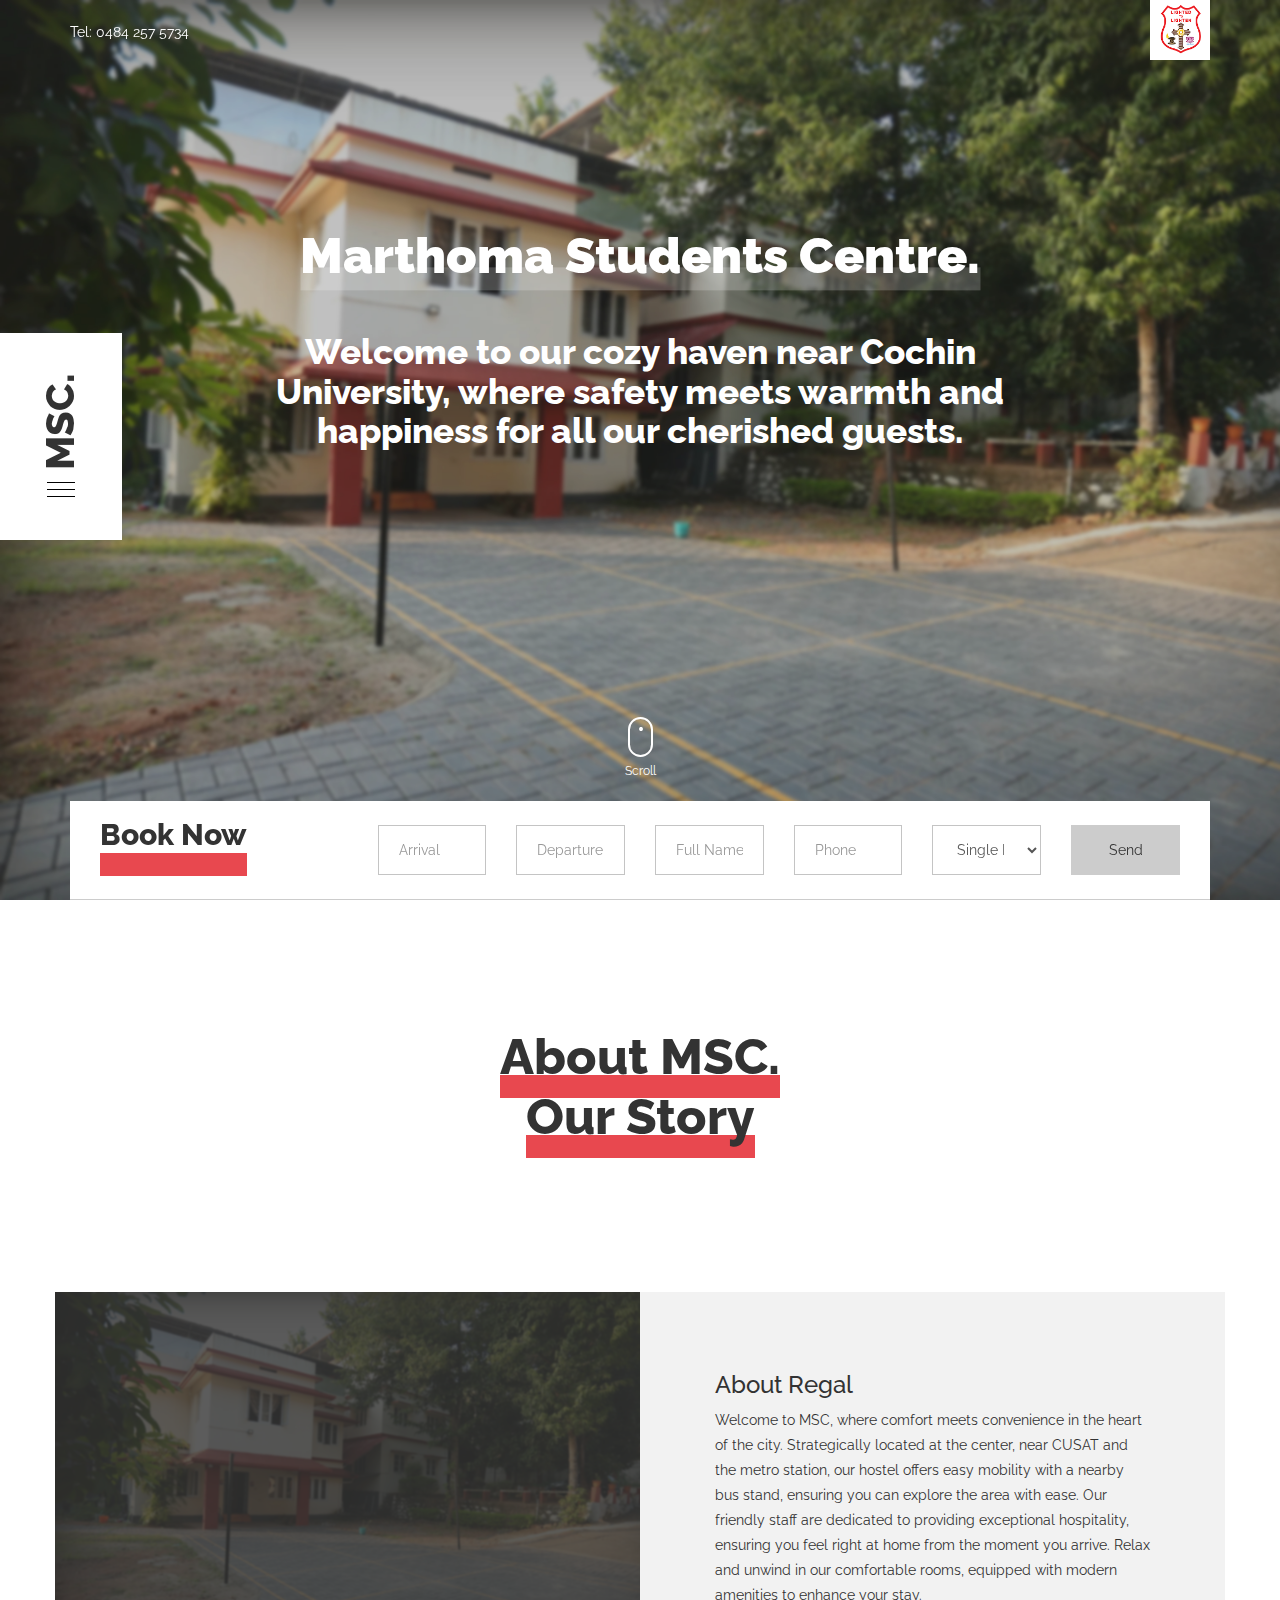
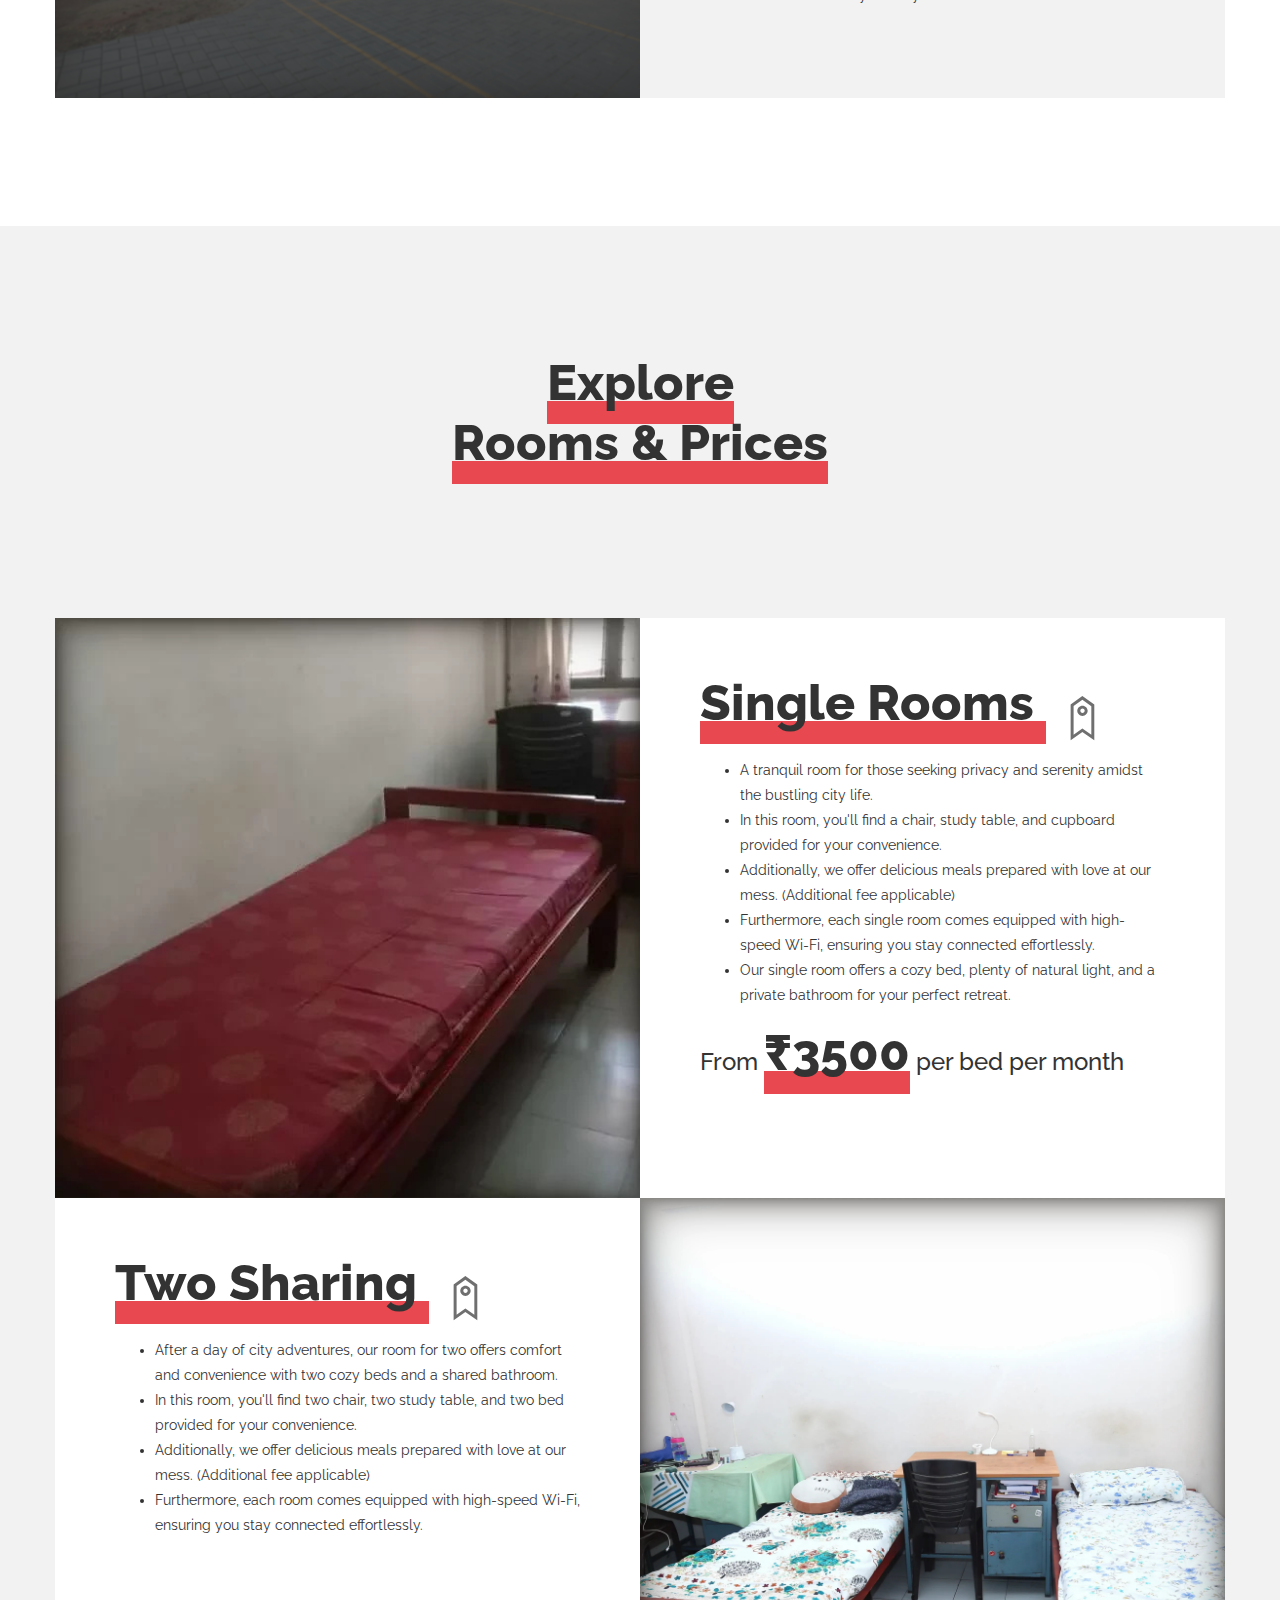
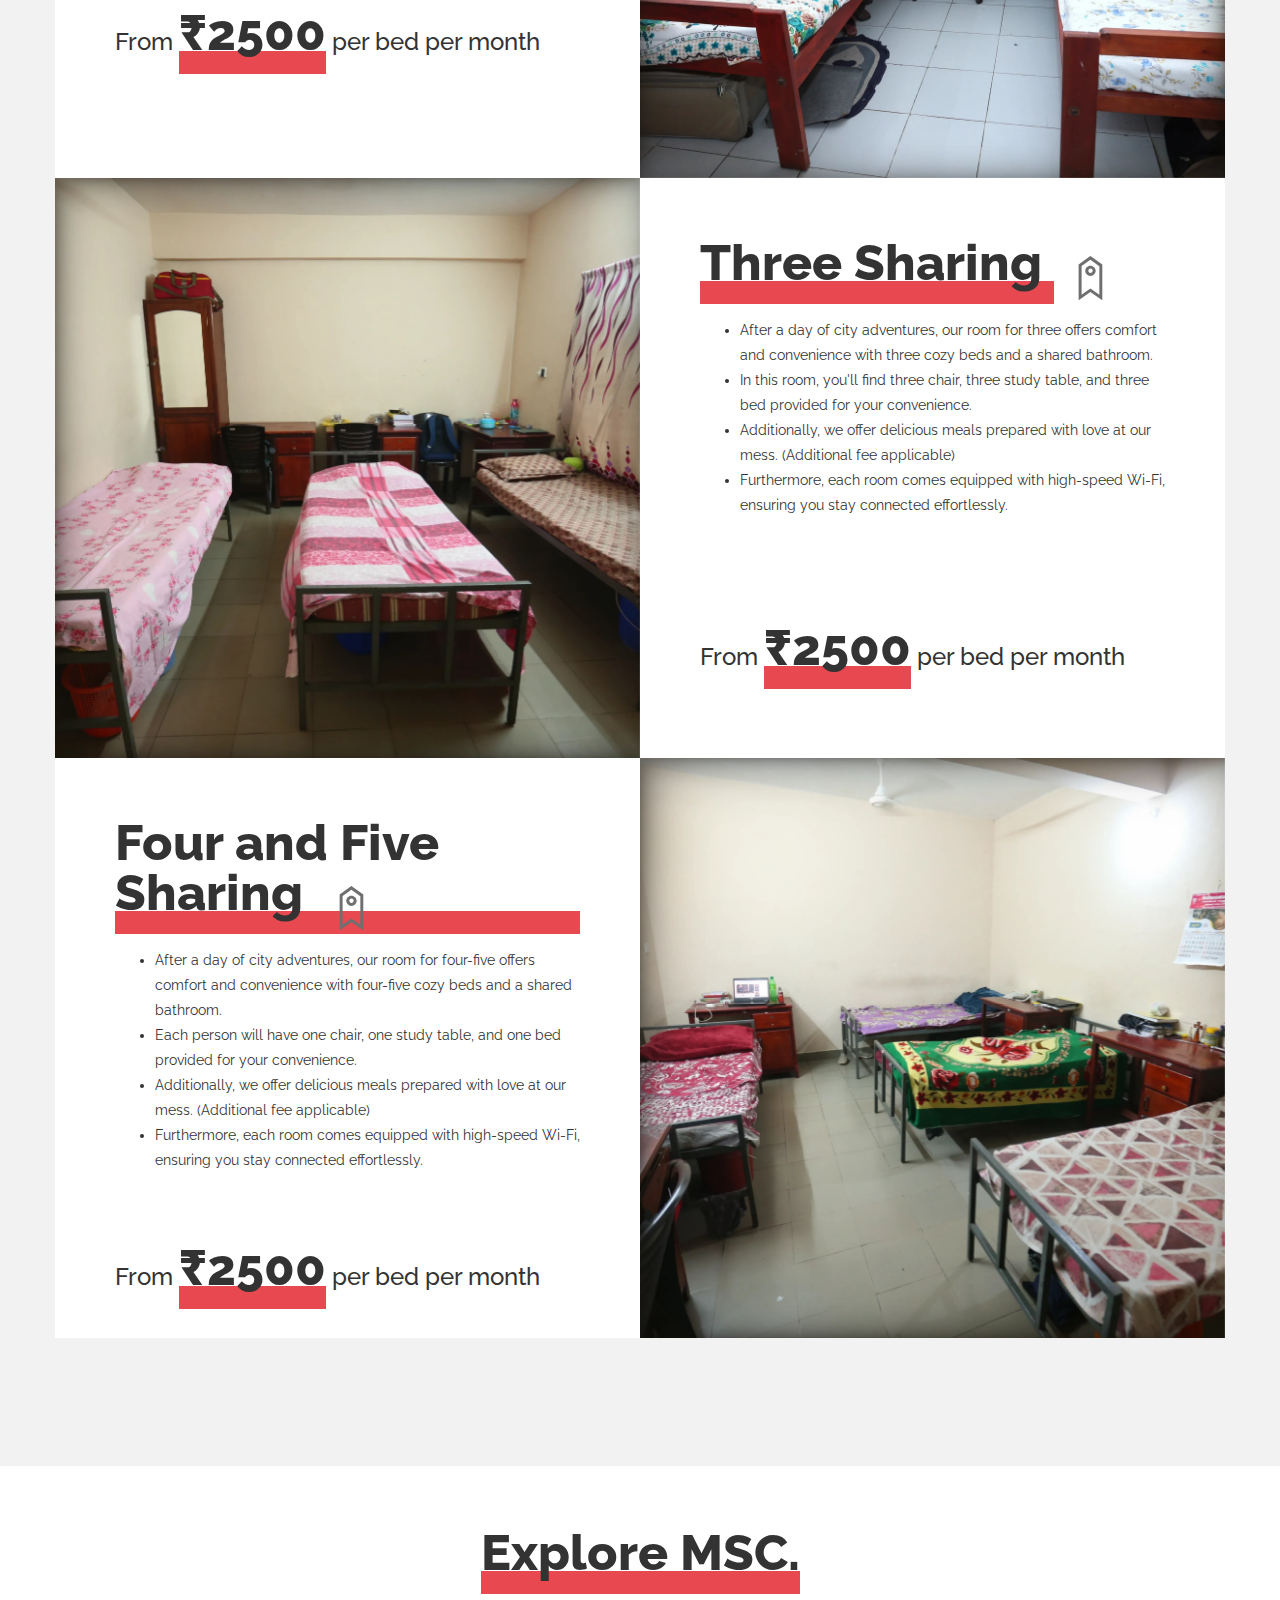
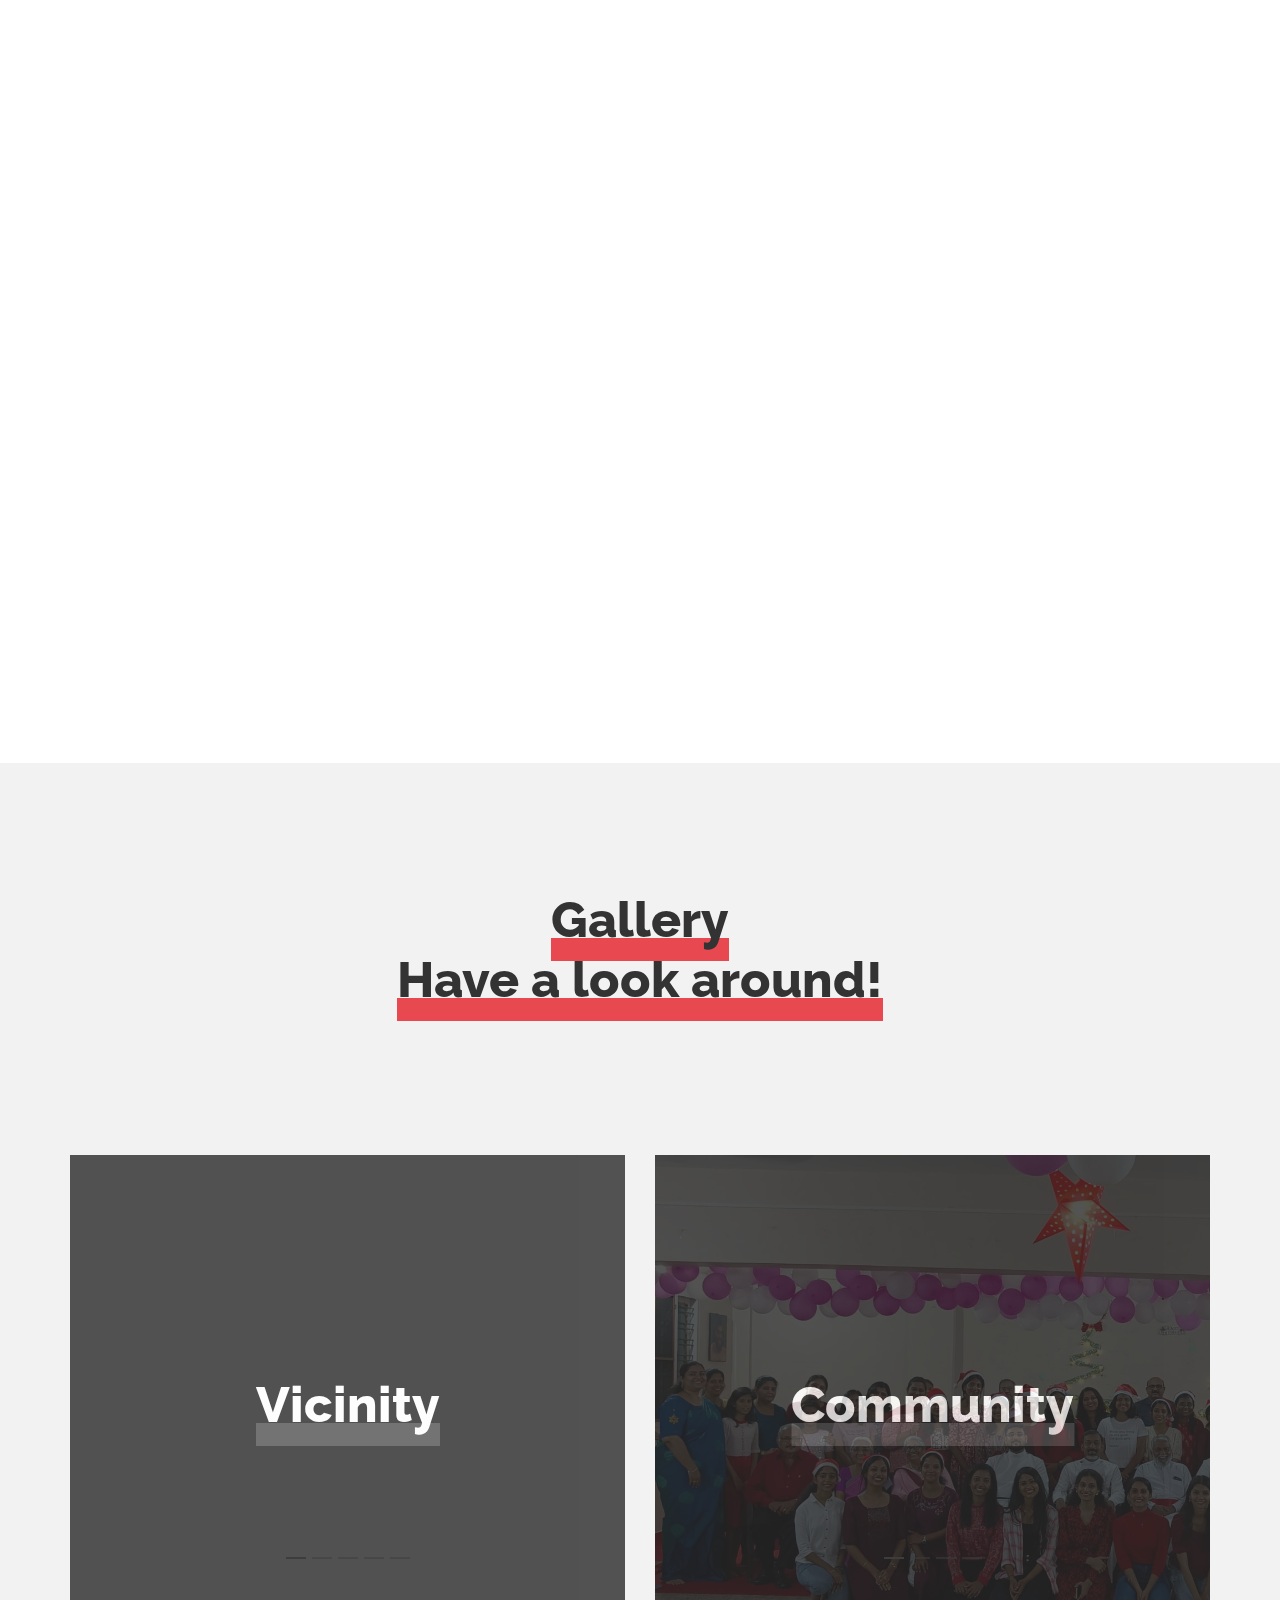
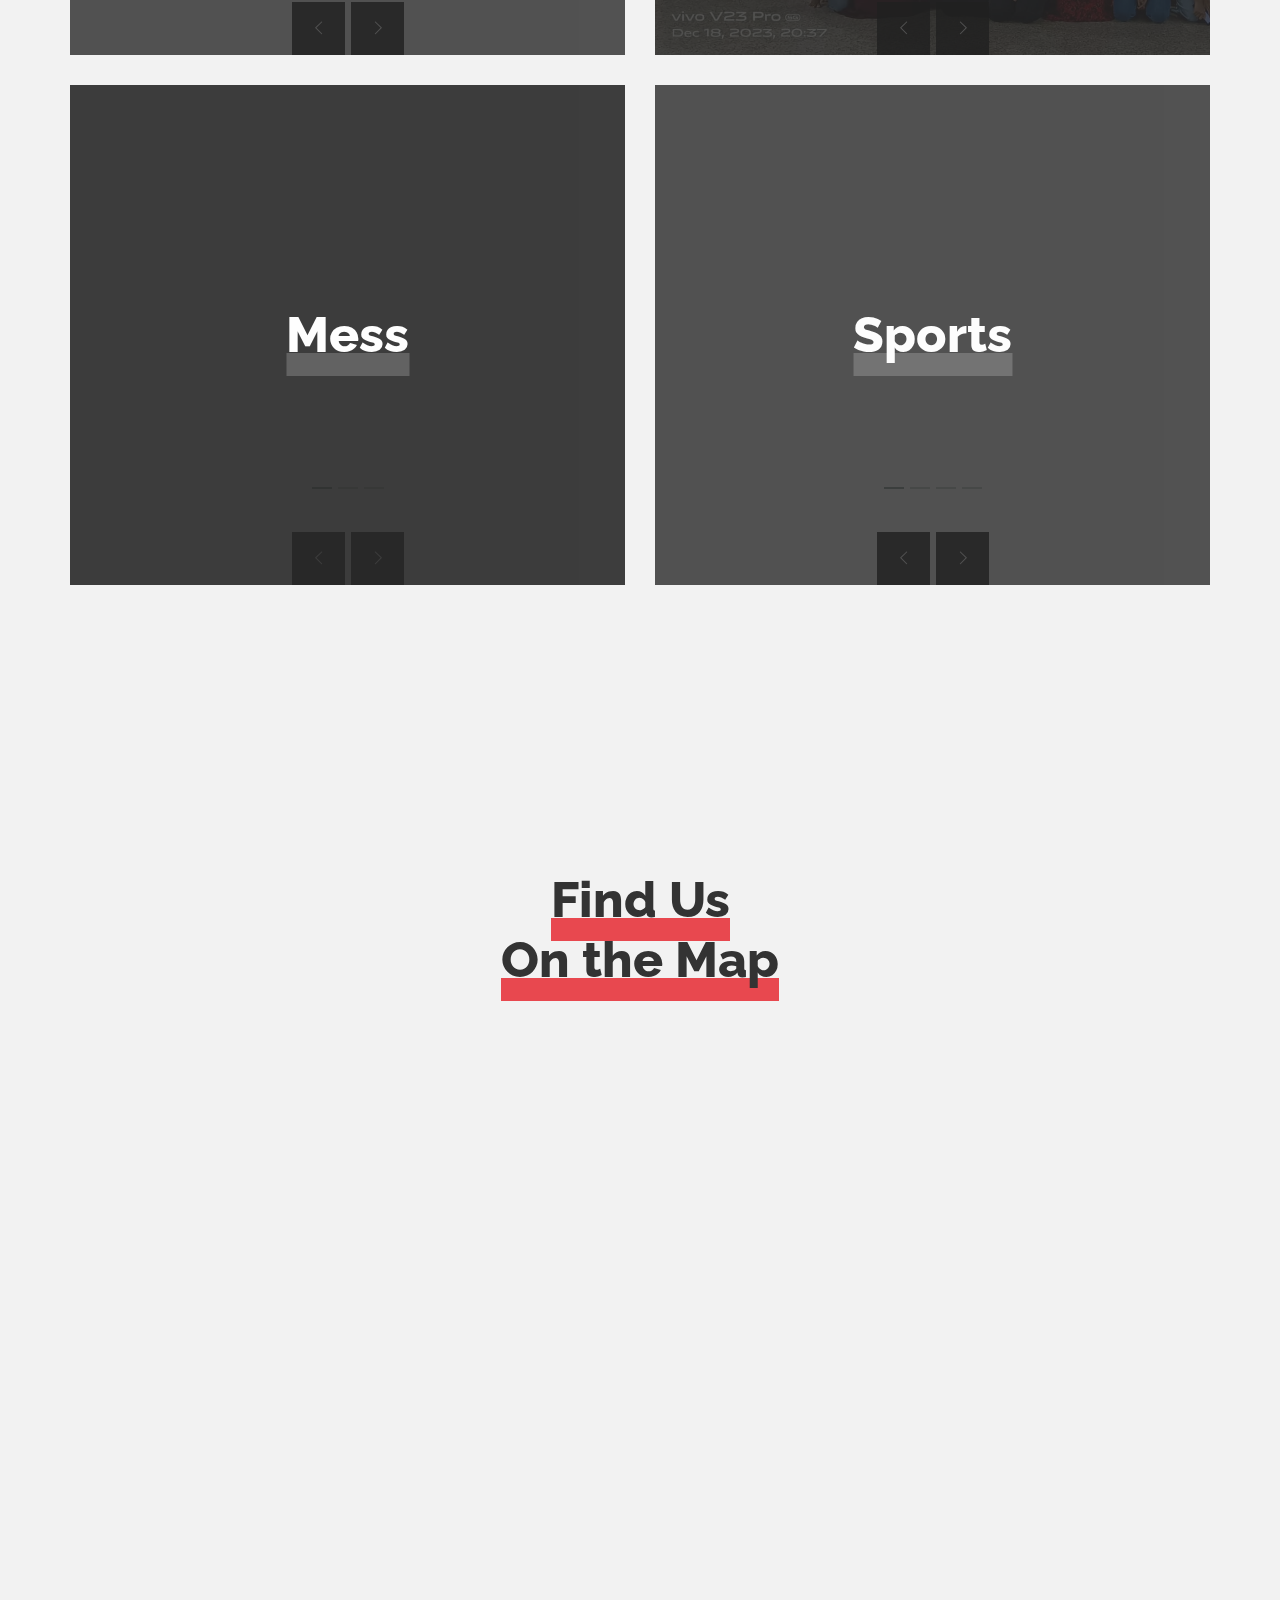
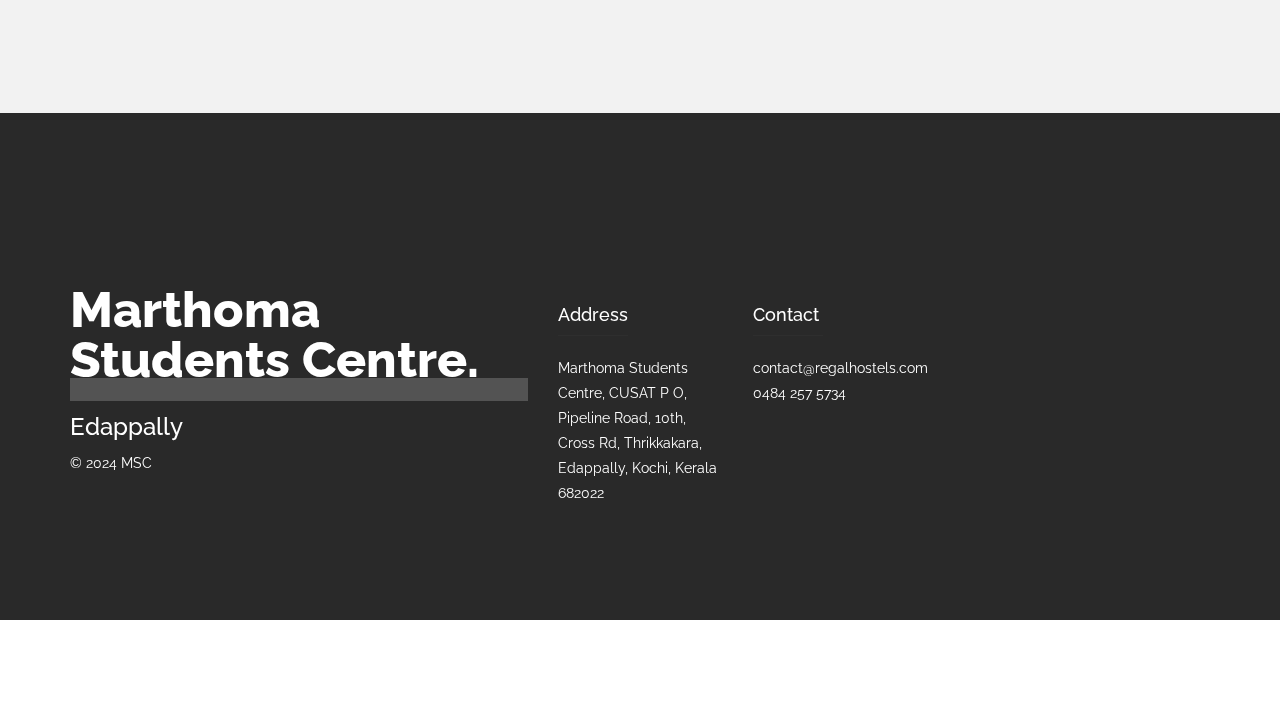
==== commit 6545fd4d: "update details for rooms" ====
--- a/index.html
+++ b/index.html
@@ -269,7 +269,7 @@
                     <!-- item -->
                     <div class="col-md-6" >
                         <div class="reg_single_carousel reg_rooms_carousel reg_wht_txt">
-                            <div class="reg_room_block reg_image_bck" data-image="images/two-sharing3.jpg">
+                            <div class="reg_room_block reg_image_bck" data-image="images/single-room.jpg">
                             </div>
                         </div>
                     </div>
@@ -278,12 +278,13 @@
                             <h2>Single Rooms <a href="#reg_page" class="reg_go"><i class="ti ti-tag"></i><b>Book Now</b></a></h2>
                             <!-- <h4>Stylish 4-6, 8-10 and 18-bed dorms!</h4> -->
                             <ul>
-                                <li>18-bed dorm has pod beds with dividing panels, equipped with a bed light and small locker for comfort and privacy</li>
-                                <li>8-10 bedded dorm room are mostly used for groups and parties, so everybody can stay together</li>
-                                <li>Smaller dorms have normal bunk beds</li>
-                                <li>The bigger the room, the cheaper it is! Our 18-bed dorm is the cheapest option for travellers…</li>
+																<li>A tranquil room for those seeking privacy and serenity amidst the bustling city life.</li>
+                                <li>In this room, you'll find a chair, study table, and cupboard provided for your convenience.</li>
+                                <li>Additionally, we offer delicious meals prepared with love at our mess. (Additional fee applicable)</li>
+                                <li>Furthermore, each single room comes equipped with high-speed Wi-Fi, ensuring you stay connected effortlessly.</li>
+                                <li>Our single room offers a cozy bed, plenty of natural light, and a private bathroom for your perfect retreat.</li>
                             </ul>
-                            <h3>From <span class="reg_underline_title">$13</span> per bed per night </h3>
+                            <h3>From <span class="reg_underline_title">₹3500</span> per bed per month </h3>
                         </div>
                     </div>
                     <!-- item end -->
@@ -300,11 +301,14 @@
                             <h2>Two Sharing <a href="#reg_page" class="reg_go"><i class="ti ti-tag"></i><b>Book Now</b></a></h2>
                             <!-- <h4>Girls-only (no guys – sorry!)</h4> -->
                             <ul>
-                                <li>All girls dorms have the same clean and cosy decor and facilities</li>
-                                <li>A good value option for girls on a budget, helping you save money and giving you the opportunity to meet fellow travellers, without being surrounded by snoring boys</li>
-                                <li>18-bed dorm has pod beds with dividing panels, equipped with a bed light and small locker for comfort and privacy</li>
+                                <li>After a day of city adventures, our room for two offers comfort and convenience with two cozy beds and a shared bathroom.</li>
+                                <li>In this room, you'll find two chair, two study table, and two bed provided for your convenience.</li>
+                                <li>Additionally, we offer delicious meals prepared with love at our mess. (Additional fee applicable)</li>
+                                <li>Furthermore, each room comes equipped with high-speed Wi-Fi, ensuring you stay connected effortlessly.</li>
+																<br>
+																<br>
                             </ul>
-                            <h3>From <span class="reg_underline_title">$13</span> per bed per night </h3>
+                            <h3>From <span class="reg_underline_title">₹2500</span> per bed per month </h3>
                         </div>
                     </div>
                     
@@ -322,13 +326,15 @@
                             <h2>Three Sharing <a href="#reg_page" class="reg_go"><i class="ti ti-tag"></i><b>Book Now</b></a></h2>
                             <!-- <h4>Private rooms offer you a bit more intimacy. And a cup of tea or coffee.</h4> -->
                             <ul>
-                                <li>18-bed dorm has pod beds with dividing panels, equipped with a bed light and small locker for comfort and privacy</li>
-                                <li>8-10 bedded dorm room are mostly used for groups and parties, so everybody can stay together</li>
-                                <li>Smaller dorms have normal bunk beds</li>
-                                <li>The bigger the room, the cheaper it is! Our 18-bed dorm is the cheapest option for travellers…</li>
-                            </ul>
+															<li>After a day of city adventures, our room for three offers comfort and convenience with three cozy beds and a shared bathroom.</li>
+															<li>In this room, you'll find three chair, three study table, and three bed provided for your convenience.</li>
+															<li>Additionally, we offer delicious meals prepared with love at our mess. (Additional fee applicable)</li>
+															<li>Furthermore, each room comes equipped with high-speed Wi-Fi, ensuring you stay connected effortlessly.</li>
+															<br>
+															<br>
+														</ul>
                             <br>
-                            <h3>From <span class="reg_underline_title">$20</span> per bed per night </h3>
+                            <h3>From <span class="reg_underline_title">₹2500</span> per bed per month </h3>
                         </div>
                     </div>
                     <!-- item end -->
@@ -344,11 +350,14 @@
 													<h2>Four and Five Sharing <a href="#reg_page" class="reg_go"><i class="ti ti-tag"></i><b>Book Now</b></a></h2>
 													<!-- <h4>Girls-only (no guys – sorry!)</h4> -->
 													<ul>
-															<li>All girls dorms have the same clean and cosy decor and facilities</li>
-															<li>A good value option for girls on a budget, helping you save money and giving you the opportunity to meet fellow travellers, without being surrounded by snoring boys</li>
-															<li>18-bed dorm has pod beds with dividing panels, equipped with a bed light and small locker for comfort and privacy</li>
+														<li>After a day of city adventures, our room for four-five offers comfort and convenience with four-five cozy beds and a shared bathroom.</li>
+														<li>Each person will have one chair, one study table, and one bed provided for your convenience.</li>
+														<li>Additionally, we offer delicious meals prepared with love at our mess. (Additional fee applicable)</li>
+														<li>Furthermore, each room comes equipped with high-speed Wi-Fi, ensuring you stay connected effortlessly.</li>
+														<br>
+														<br>
 													</ul>
-													<h3>From <span class="reg_underline_title">$13</span> per bed per night </h3>
+													<h3>From <span class="reg_underline_title">₹2500</span> per bed per month </h3>
 											</div>
 									</div>
 									
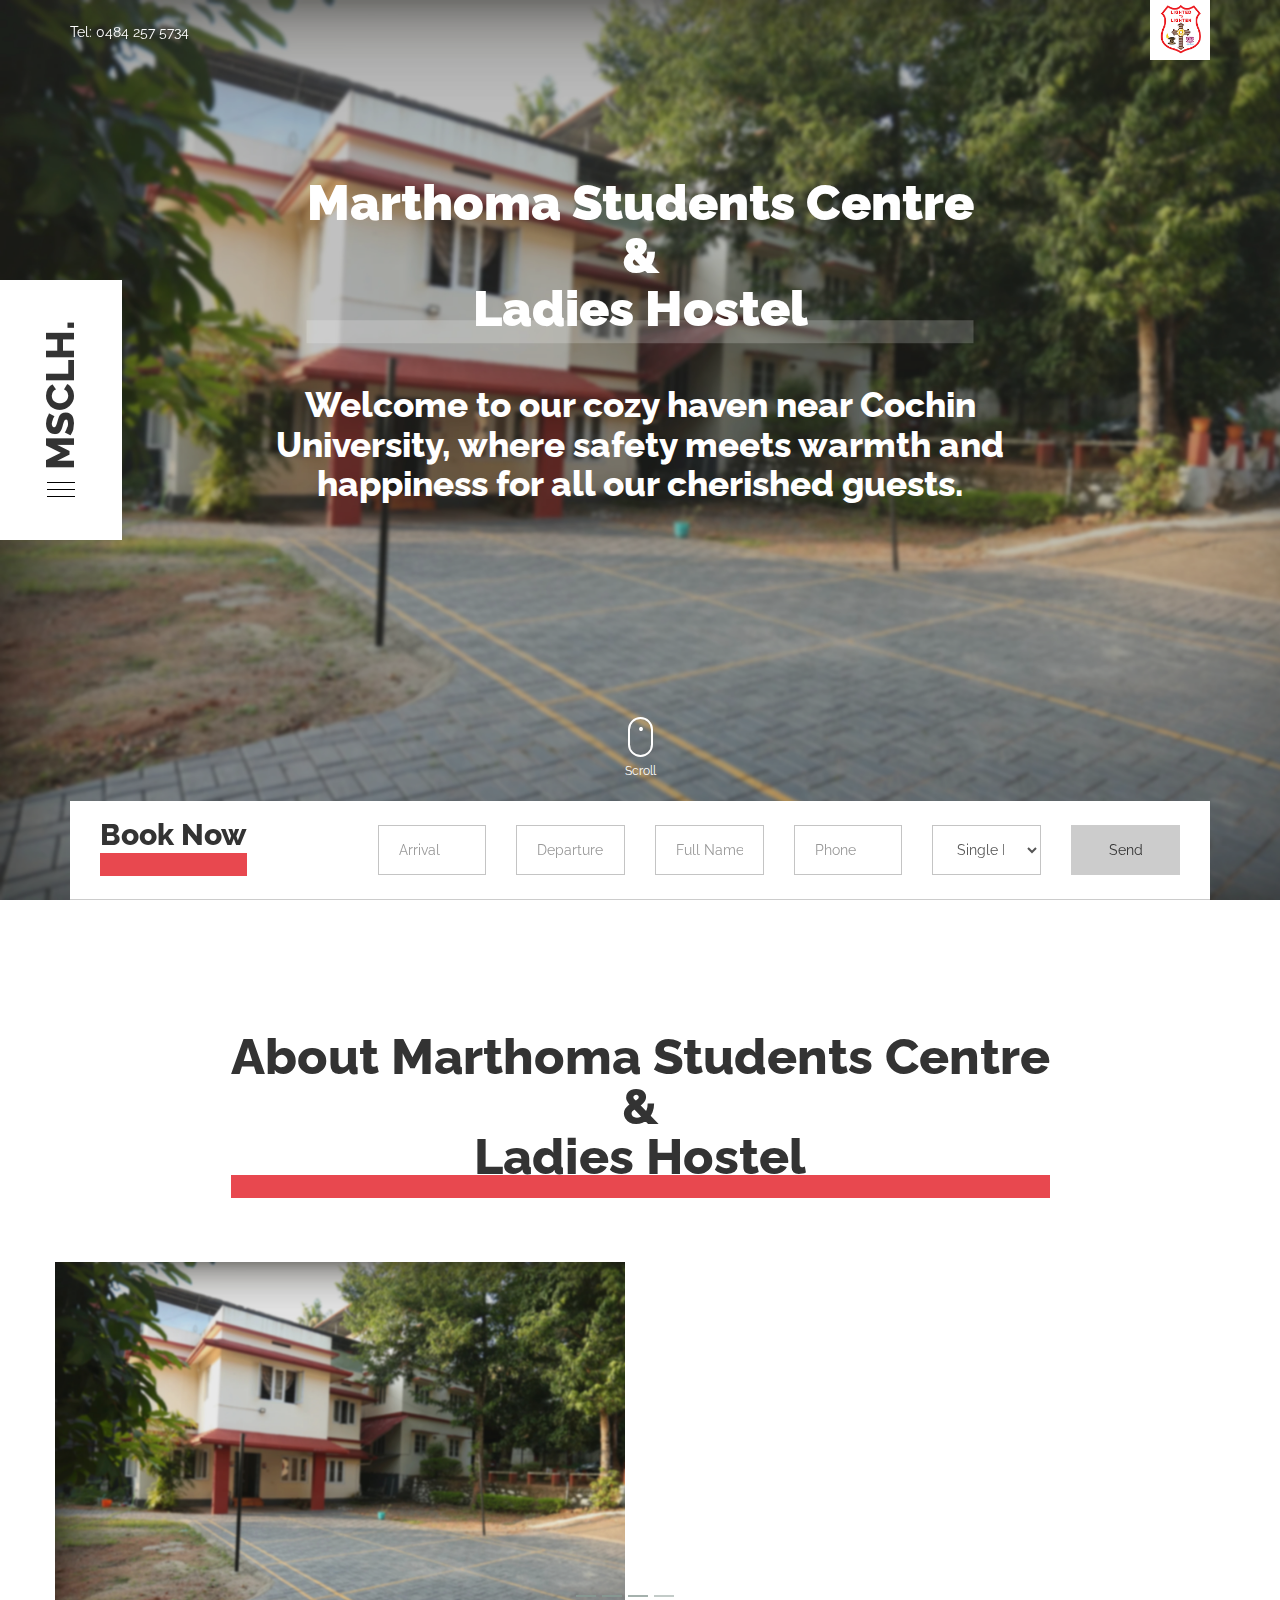
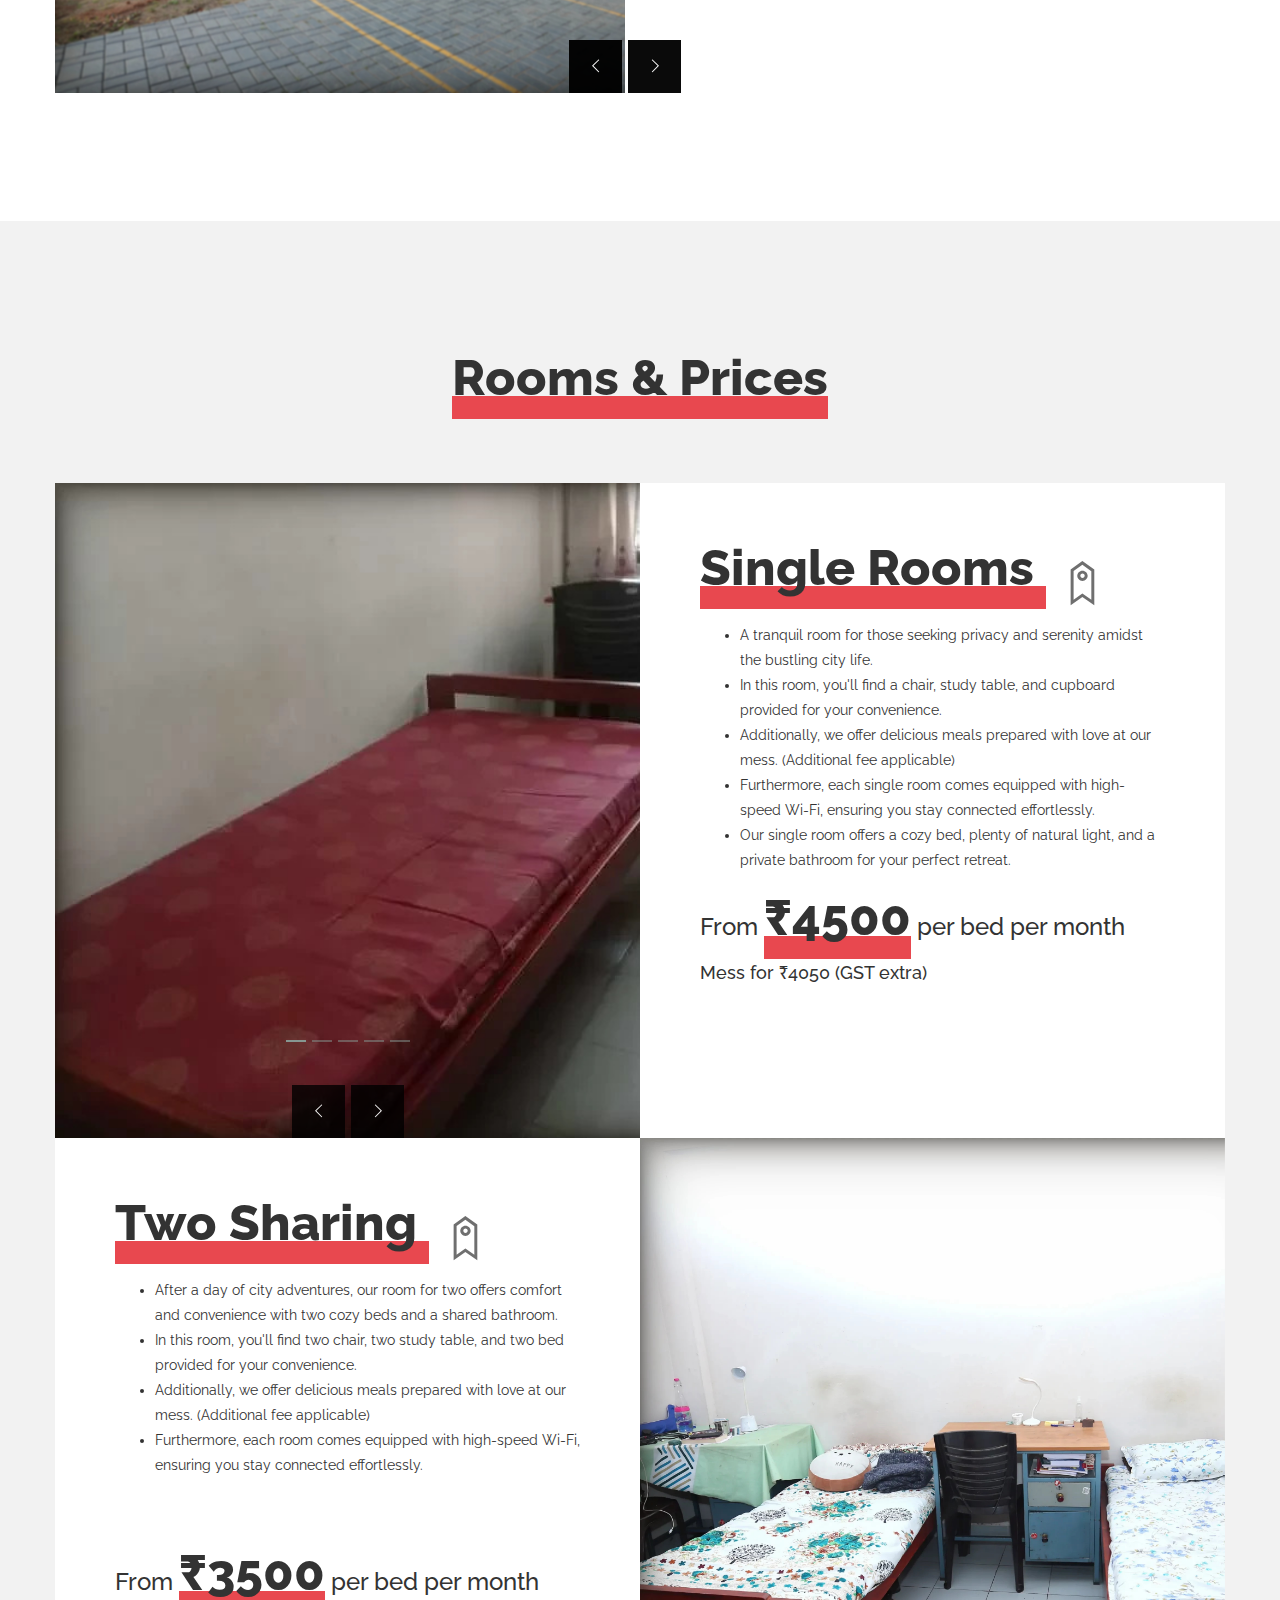
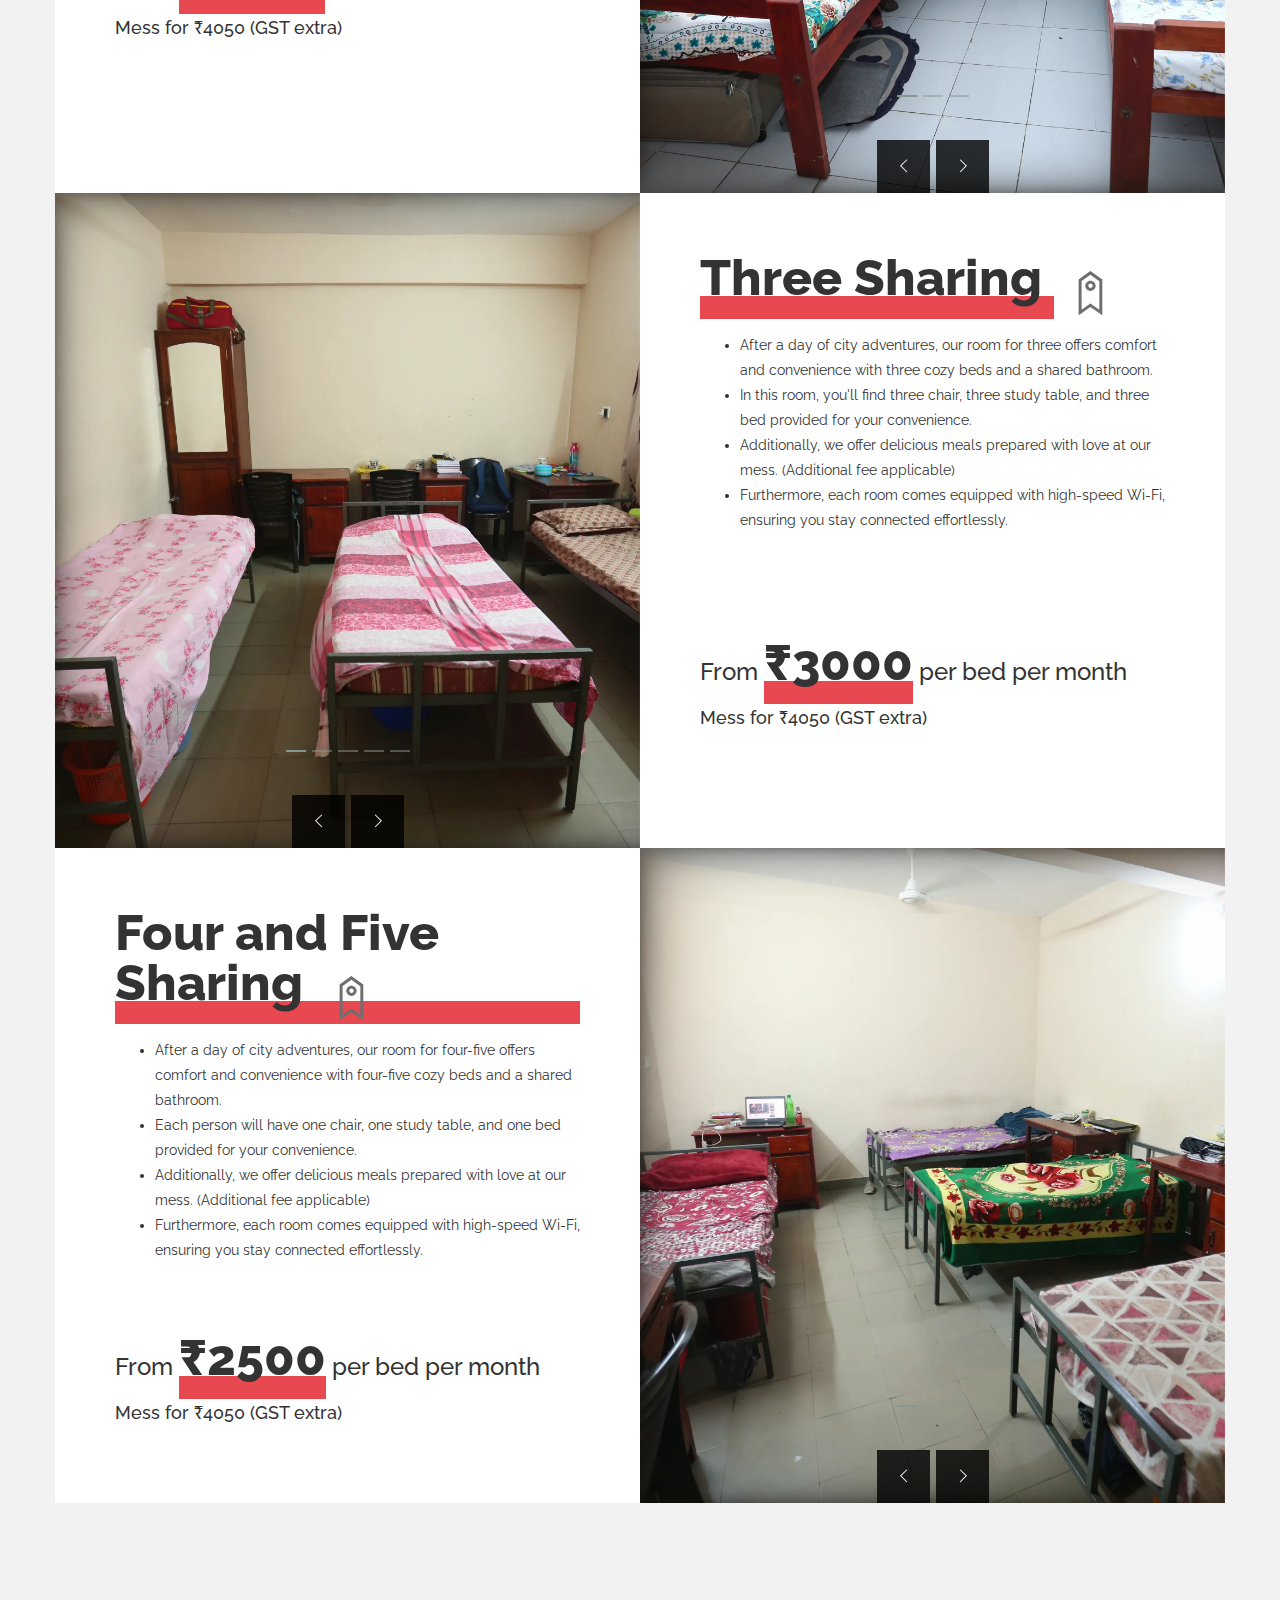
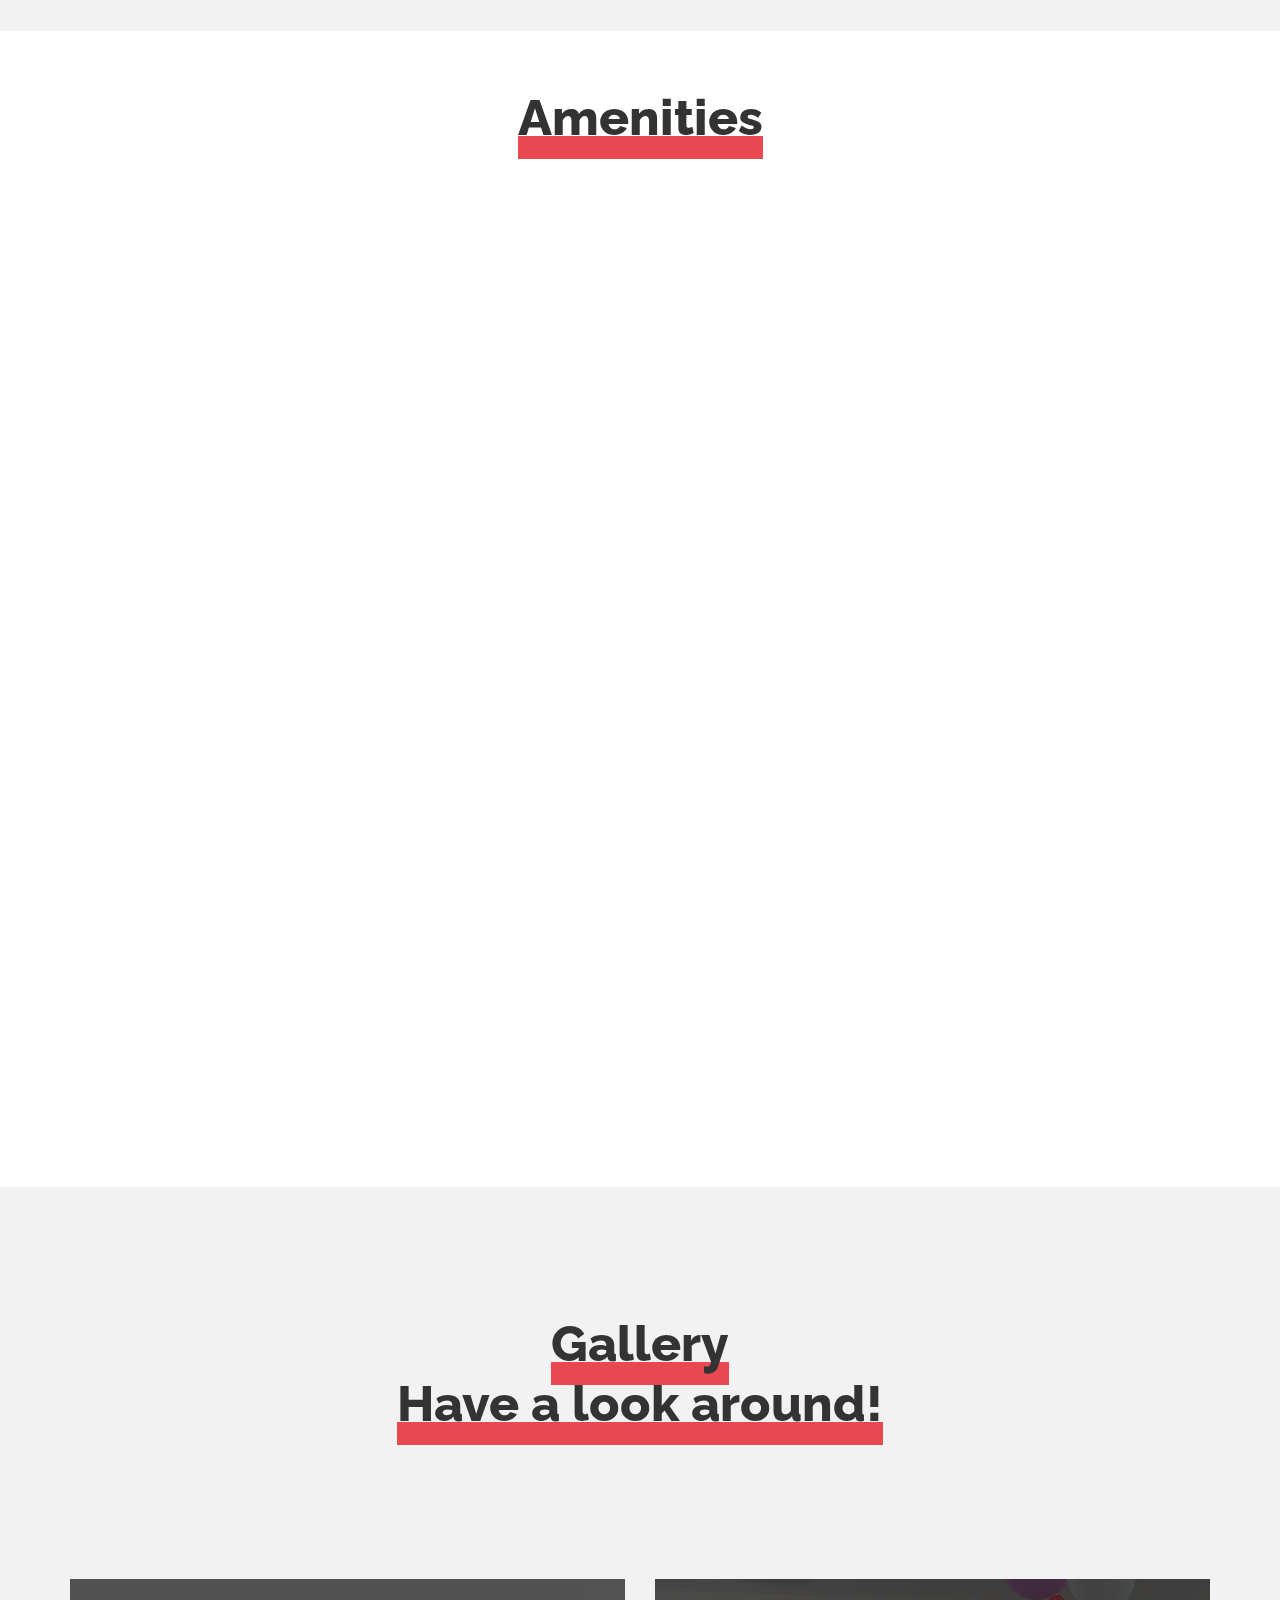
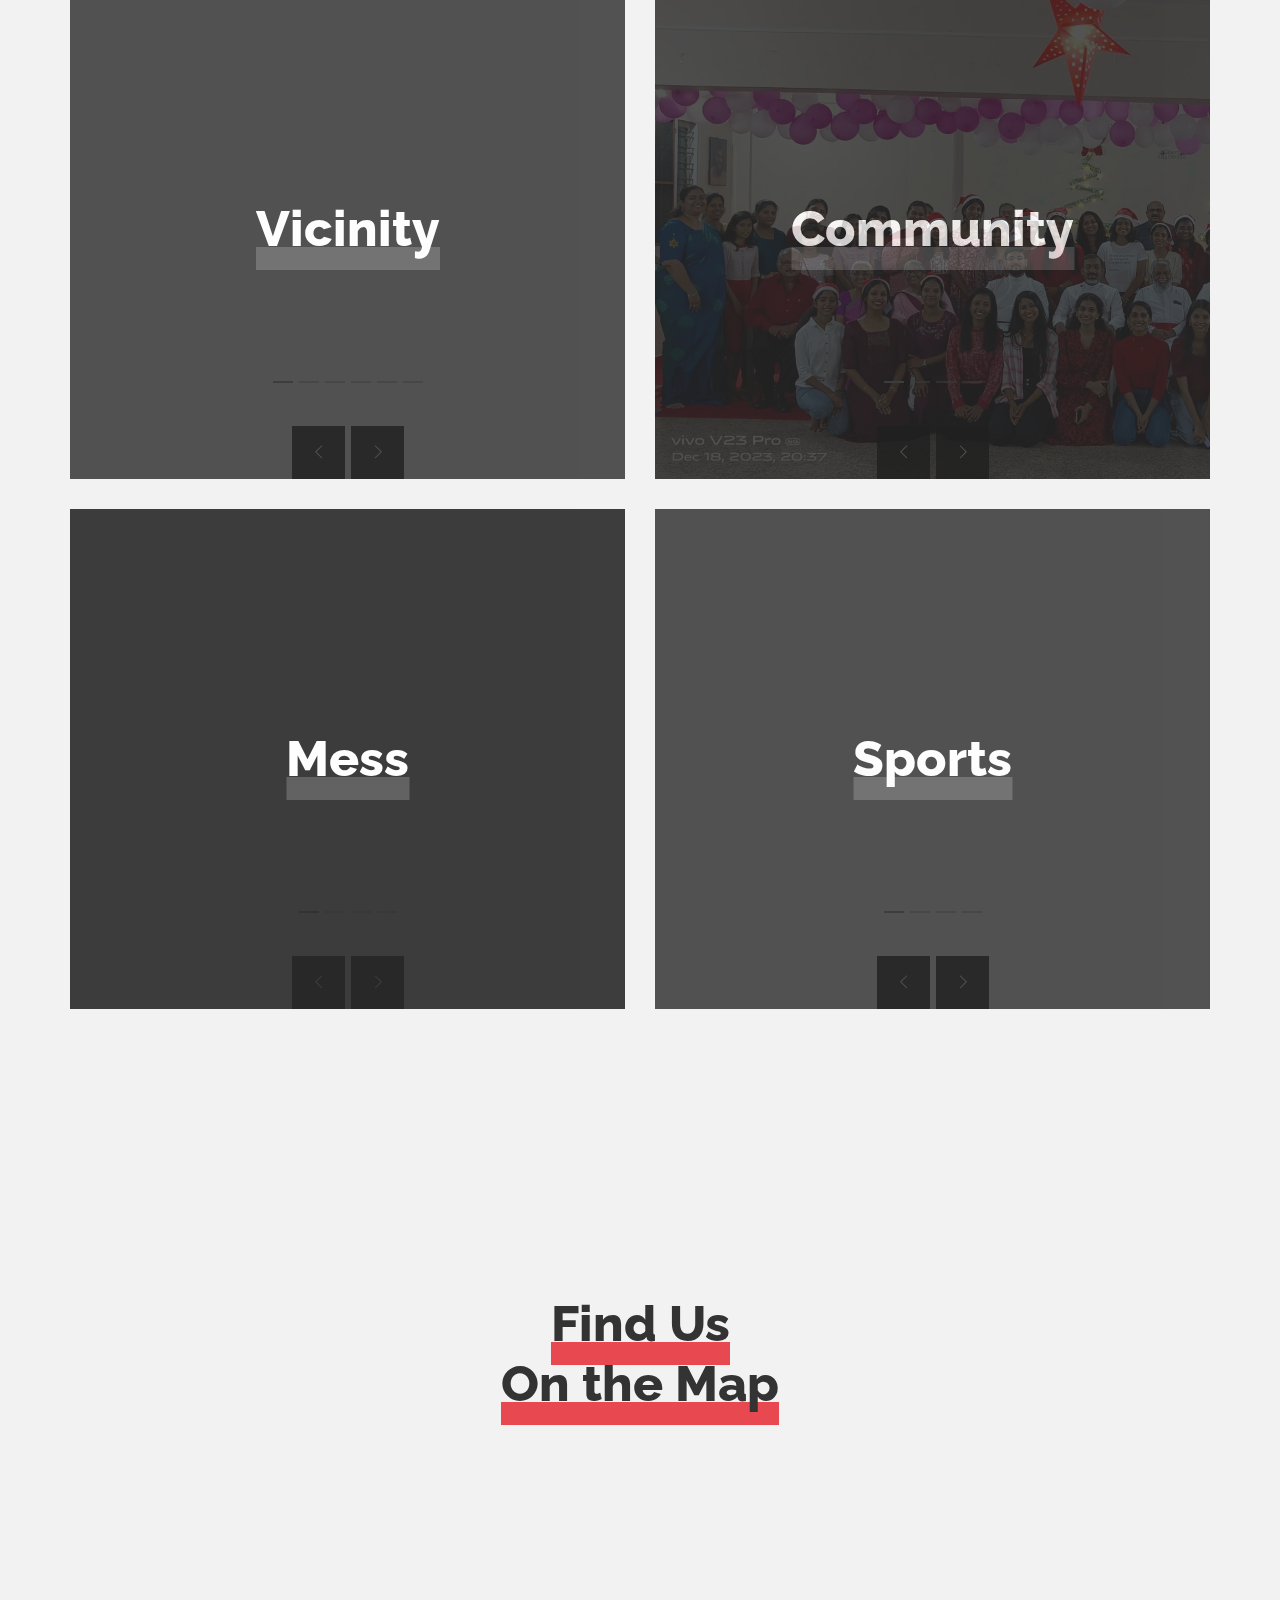
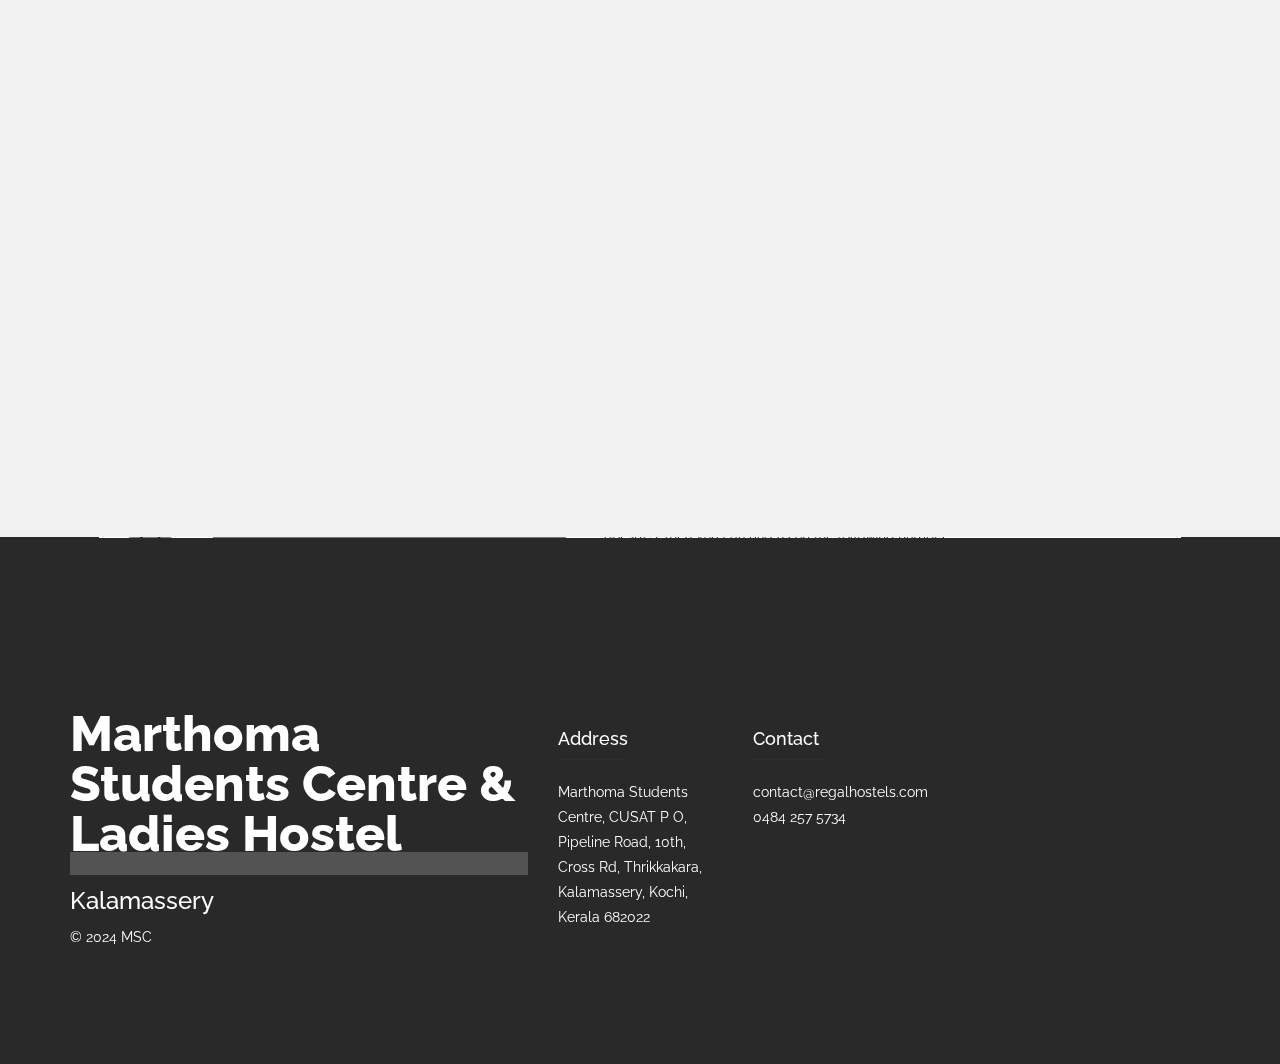
==== commit 1c695e77: "Added changes" ====
--- a/index.html
+++ b/index.html
@@ -3,7 +3,7 @@
 <head>
 <meta charset="utf-8">
 <meta name="viewport" content="width=device-width, initial-scale=1.0">
-<title>Marthoma Students Centre</title>
+<title>Marthoma Students Centre & Ladies Hostel</title>
 
 
 	<!-- Library CSS -->
@@ -93,7 +93,7 @@
             <div class="reg_menu_btn">
                 <span></span><span></span><span></span>
             </div>
-            <b>MSC.</b>
+            <b>MSCLH.</b>
         </div>
         <!-- Menu Btn End-->
 
@@ -141,7 +141,9 @@
 
 
     <!-- Slider -->
-    <div class="reg_slider reg_image_bck reg_fixed" data-stellar-background-ratio="0.2" data-image="images/landing3.jpg">
+    <!-- <div class="reg_slider reg_image_bck reg_fixed" data-stellar-background-ratio="0.2" data-image="images/landing3.jpg"> -->
+    <div class="reg_slider reg_image_bck reg_fixed" data-stellar-background-ratio="0.2" data-image="images/landing3.jpg">    
+        <!-- <div class="reg_slider_image_slider"> <img src="images/test.jpg"></div> -->
         <div class="reg_over" data-color="#333" data-opacity="0.3" data-0="opacity:0.3;" data--400-bottom="opacity:0;"></div>
 
         <div class="container">
@@ -152,7 +154,7 @@
                 <!-- Slider Texts -->
                 <div class="reg_slide_txt reg_slide_center_middle text-center"  data-0="opacity:1;" data--400-bottom="opacity:0;">
                     
-                    <div class="reg_slide_title">Marthoma Students Centre.</div>
+                    <div class="reg_slide_title">Marthoma Students Centre <br> & <br> Ladies Hostel </div>
                     <div class="reg_slide_subtitle">Welcome to our cozy haven near Cochin University, where safety meets warmth and happiness for all our cherished guests.</div>
 
                 </div>
@@ -228,15 +230,16 @@
         <!-- section -->
         <section class="reg_section" id="about">
             <div class="container text-center">
-                <h2>About MSC.</h2><br>
-                <h3 class="reg_subtitle">Our Story</h3>
+                <h2>About Marthoma Students Centre <br> & <br> Ladies Hostel</h2><br>
+                <!-- <h3 class="reg_subtitle">Our Story</h3> -->
                 
 
-                    <div class="row reg_auto_height">
-
+                <div class="row reg_auto_height reg_single_carousel reg_wht_txt reg_rooms_carousel ">
+
+                    <div class="reg_single_carousel reg_rooms_carousel reg_wht_txt">
                         <!-- col -->
                         <div class="col-md-6 reg_image_bck reg_wht_txt" data-image="images/landing3.jpg">
-                            <div class="reg_over" data-color="#333" data-opacity="0.8"></div>
+                            <div class="reg_over" data-color="#333" data-opacity="0.1"></div>
                         </div>
                         <!-- cole end -->
 
@@ -244,16 +247,70 @@
                         <div class="col-md-6 reg_image_bck" data-color="#f2f2f2">
                             <div class="reg_simple_block text-left">
                                 <!-- <h2>Essential Info</h2> -->
-                                <h3>About Regal</h3>
-                                <p>Welcome to MSC, where comfort meets convenience in the heart of the city. Strategically located at the center, near CUSAT and the metro station, our hostel offers easy mobility with a nearby bus stand, ensuring you can explore the area with ease. Our friendly staff are dedicated to providing exceptional hospitality, ensuring you feel right at home from the moment you arrive. Relax and unwind in our comfortable rooms, equipped with modern amenities to enhance your stay.</p>
+                                <h3>Our Story</h3>
+                                <p>Welcome to Marthoma Students Centre & Ladies Hostel, where comfort meets convenience in the heart of the city. Strategically located at the center, near CUSAT and the metro station, our hostel offers easy mobility with a nearby bus stand, ensuring you can explore the area with ease. Our friendly staff are dedicated to providing exceptional hospitality, ensuring you feel right at home from the moment you arrive. Relax and unwind in our comfortable rooms, equipped with modern amenities to enhance your stay.</p>
                             </div>
                         </div>
                         <!-- cole end -->
                     </div>
+
+                    <div class="reg_single_carousel reg_rooms_carousel reg_wht_txt">
+                        <!-- col -->
+                        <div class="col-md-6 reg_image_bck reg_wht_txt" data-image="images/gallery/ourstory/Theodosius_Mar_Thoma.jpg">
+                            <div class="reg_over" data-color="#333" data-opacity="0.1"></div>
+                        </div>
+                        <!-- cole end -->
+
+                        <!-- col -->
+                        <div class="col-md-6 reg_image_bck" data-color="#f2f2f2">
+                            <div class="reg_simple_block text-left">
+                                <!-- <h2>Essential Info</h2> -->
+                                <h3>Metropolitan</h3>
+                                <p>His Grace The Most Rev. Dr. Theodosius Mar Thoma Metropolitan</p>
+                            </div>
+                        </div>
+                        <!-- cole end -->
+                    </div>
+
+                    <div class="reg_single_carousel reg_rooms_carousel reg_wht_txt">
+                        <!-- col -->
+                        <div class="col-md-6 reg_image_bck reg_wht_txt" data-image="images/gallery/ourstory/president.jpg">
+                            <div class="reg_over" data-color="#333" data-opacity="0.1"></div>
+                        </div>
+                        <!-- cole end -->
+
+                        <!-- col -->
+                        <div class="col-md-6 reg_image_bck" data-color="#f2f2f2">
+                            <div class="reg_simple_block text-left">
+                                <!-- <h2>Essential Info</h2> -->
+                                <h3>President</h3>
+                                <p>Rt. Rev. Thomas Mar Timotheos Episcopa</p>
+                            </div>
+                        </div>
+                        <!-- cole end -->
+                    </div>
+                    
+                    <div class="reg_single_carousel reg_rooms_carousel reg_wht_txt">
+                        <!-- col -->
+                        <div class="col-md-6 reg_image_bck reg_wht_txt" data-image="images/gallery/ourstory/director.jpg">
+                            <div class="reg_over" data-color="#333" data-opacity="0.1"></div>
+                        </div>
+                        <!-- cole end -->
+
+                        <!-- col -->
+                        <div class="col-md-6 reg_image_bck reg_wht_txt" data-color="#f2f2f2">
+                            <div class="reg_room_block reg_image_bck">
+                                <!-- <h2>Essential Info</h2> -->
+                                <h3>Director</h3>
+                                <p>Rev. Vijish George</p>
+                            </div>
+                        </div>
+                        <!-- cole end -->
+                    </div>     
                     <!-- row end -->
 
-
-            </div>
+                </div>
+            </div>    
             <!-- container end -->
         </section>
         <!-- section end -->
@@ -261,16 +318,19 @@
         <!-- section -->
         <section class="reg_section reg_image_bck" data-color="#f2f2f2" id="rooms">
             <div class="container text-center">
-                <h2>Explore</h2><br>
-                <h3 class="reg_subtitle">Rooms & Prices</h3>
+                <h2>Rooms & Prices</h2><br>
+                <!-- <h3 class="reg_subtitle">Rooms & Prices</h3> -->
         
                 <div class="row row_no_pd reg_auto_height">
                     
                     <!-- item -->
                     <div class="col-md-6" >
                         <div class="reg_single_carousel reg_rooms_carousel reg_wht_txt">
-                            <div class="reg_room_block reg_image_bck" data-image="images/single-room.jpg">
-                            </div>
+                            <div class="reg_room_block reg_image_bck" data-image="images/single-room.jpg"> </div>
+                            <div class="reg_room_block reg_image_bck" data-image="images/gallery/singleroom/1.jpg"> </div>  
+                            <div class="reg_room_block reg_image_bck" data-image="images/gallery/singleroom/2.jpg"> </div> 
+                            <div class="reg_room_block reg_image_bck" data-image="images/gallery/singleroom/3.jpg"> </div> 
+                            <div class="reg_room_block reg_image_bck" data-image="images/common.jpg"> </div>
                         </div>
                     </div>
                     <div class="col-md-6 reg_image_bck" data-color="#fff">
@@ -284,7 +344,8 @@
                                 <li>Furthermore, each single room comes equipped with high-speed Wi-Fi, ensuring you stay connected effortlessly.</li>
                                 <li>Our single room offers a cozy bed, plenty of natural light, and a private bathroom for your perfect retreat.</li>
                             </ul>
-                            <h3>From <span class="reg_underline_title">₹3500</span> per bed per month </h3>
+                            <h3>From <span class="reg_underline_title">₹4500</span> per bed per month </h3>
+                            <h4> Mess for <span class="reg_underline_sub_title">₹4050</span> (GST extra) </h4>
                         </div>
                     </div>
                     <!-- item end -->
@@ -292,8 +353,9 @@
                     <!-- item -->
                     <div class="col-md-6 col-md-push-6" >
                         <div class="reg_single_carousel reg_rooms_carousel reg_wht_txt">
-                            <div class="reg_room_block reg_image_bck" data-image="images/two-sharing3.jpg">
-                            </div>
+                            <div class="reg_room_block reg_image_bck" data-image="images/two-sharing3.jpg"> </div>
+                            <div class="reg_room_block reg_image_bck" data-image="images/gallery/doubleroom/1.jpg">  </div> 
+                            <div class="reg_room_block reg_image_bck" data-image="images/common.jpg"> </div>
                         </div>
                     </div>
                     <div class="col-md-6 reg_image_bck col-md-pull-6" data-color="#fff">
@@ -308,7 +370,8 @@
 																<br>
 																<br>
                             </ul>
-                            <h3>From <span class="reg_underline_title">₹2500</span> per bed per month </h3>
+                            <h3>From <span class="reg_underline_title">₹3500</span> per bed per month</h3>
+                            <h4> Mess for <span class="reg_underline_sub_title">₹4050</span> (GST extra) </h4>
                         </div>
                     </div>
                     
@@ -317,8 +380,11 @@
                     <!-- item -->
                     <div class="col-md-6" >
                         <div class="reg_single_carousel reg_rooms_carousel reg_wht_txt">
-                            <div class="reg_room_block reg_image_bck" data-image="images/three-sharing.jpg">
-                            </div>
+                            <div class="reg_room_block reg_image_bck" data-image="images/three-sharing.jpg"> </div>
+                            <div class="reg_room_block reg_image_bck" data-image="images/gallery/threesharing/1.jpg"> </div>
+                            <div class="reg_room_block reg_image_bck" data-image="images/gallery/threesharing/2.jpg"> </div>
+                            <div class="reg_room_block reg_image_bck" data-image="images/gallery/threesharing/3.jpg"> </div>
+                            <div class="reg_room_block reg_image_bck" data-image="images/common.jpg"> </div>
                         </div>
                     </div>
                     <div class="col-md-6 reg_image_bck" data-color="#fff">
@@ -334,15 +400,17 @@
 															<br>
 														</ul>
                             <br>
-                            <h3>From <span class="reg_underline_title">₹2500</span> per bed per month </h3>
+                            <h3>From <span class="reg_underline_title">₹3000</span> per bed per month </h3>
+                            <h4> Mess for <span class="reg_underline_sub_title">₹4050</span> (GST extra) </h4>
                         </div>
                     </div>
                     <!-- item end -->
 										<!-- item -->
 										<div class="col-md-6 col-md-push-6" >
 											<div class="reg_single_carousel reg_rooms_carousel reg_wht_txt">
-													<div class="reg_room_block reg_image_bck" data-image="images/four-sharing.jpg">
-													</div>
+													<div class="reg_room_block reg_image_bck" data-image="images/four-sharing.jpg"> </div>
+													<div class="reg_room_block reg_image_bck" data-image="images/gallery/foursharing/1.jpg"> </div>
+                                                    <div class="reg_room_block reg_image_bck" data-image="images/common.jpg"> </div>
 											</div>
 									</div>
 									<div class="col-md-6 reg_image_bck col-md-pull-6" data-color="#fff">
@@ -358,6 +426,7 @@
 														<br>
 													</ul>
 													<h3>From <span class="reg_underline_title">₹2500</span> per bed per month </h3>
+                                                    <h4> Mess for <span class="reg_underline_sub_title">₹4050</span> (GST extra) </h4>
 											</div>
 									</div>
 									
@@ -375,7 +444,7 @@
         <section class="reg_section" id="services">
             <div class="container text-center">
                 <!-- <h2>Services</h2><br> -->
-                <h3 class="reg_subtitle">Explore MSC.</h3>
+                <h3 class="reg_subtitle">Amenities</h3>
 
                 <!-- icon boxes -->
                 <div class="reg_icon_boxes row">
@@ -388,7 +457,7 @@
                             <i class="ti flaticon-hotel"></i>
                             <div class="reg_icon_box_content">
                                 <h4><b>Central</b> Location</h4>
-																2km from CUSAT metro, 600m from Edapally-Kakkanad-Aluva bus route.
+                                2km from CUSAT metro, 600m from Edapally-Kakkanad-Aluva bus route, Bus stop inside the campus. Accessible to all from different locations.
                             </div>
                             
                         </div>
@@ -477,6 +546,7 @@
                             <div class="reg_room_block reg_gallery_item reg_image_bck" data-image="images/gallery/vicinity/3.jpg"></div>
                             <div class="reg_room_block reg_gallery_item reg_image_bck" data-image="images/gallery/vicinity/4.jpg"></div>
                             <div class="reg_room_block reg_gallery_item reg_image_bck" data-image="images/gallery/vicinity/5.jpg"></div>
+                            <div class="reg_room_block reg_gallery_item reg_image_bck" data-image="images/gallery/vicinity/6.jpg"></div>
                         </div>
                     </div>
                     
@@ -499,9 +569,10 @@
                             <h2>Mess</h2>
                         </div>
                         <div class="reg_single_carousel reg_gallery_carousel reg_rooms_carousel">
-                            <div class="reg_room_block reg_gallery_item reg_image_bck" data-image="images/gallery/mess/1.jpg"></div>
+                            <div class="reg_room_block reg_gallery_item reg_image_bck" data-image="images/gallery/mess/4.jpg"></div>
                             <div class="reg_room_block reg_gallery_item reg_image_bck" data-image="images/gallery/mess/2.jpg"></div>
-                            <div class="reg_room_block reg_gallery_item reg_image_bck" data-image="images/gallery/mess/3.jpg"></div>
+                            <div class="reg_room_block reg_gallery_item reg_image_bck" data-image="images/gallery/mess/6.jpg"></div>
+                            <div class="reg_room_block reg_gallery_item reg_image_bck" data-image="images/gallery/mess/5.jpg"></div>
                         </div>
                     </div>
                     
@@ -562,13 +633,13 @@
     
             <div class="row reg_wht_txt">
                 <div class="col-md-5 col-sm-3">
-                    <div class="reg_subtitle">Marthoma Students Centre.</div>
-                    <h3>Edappally</h3>
+                    <div class="reg_subtitle">Marthoma Students Centre & <br> Ladies Hostel</div>
+                    <h3>Kalamassery</h3>
                     <p>© 2024 MSC</p>
                 </div>
                 <div class="col-md-2 col-sm-3">
                     <h4>Address</h4>
-                    <p>Marthoma Students Centre, CUSAT P O, Pipeline Road, 10th, Cross Rd, Thrikkakara, Edappally, Kochi, Kerala 682022</p>
+                    <p>Marthoma Students Centre, CUSAT P O, Pipeline Road, 10th, Cross Rd, Thrikkakara, Kalamassery, Kochi, Kerala 682022</p>
                 </div>
                 <div class="col-md-3 col-sm-3">
                     <h4>Contact</h4>
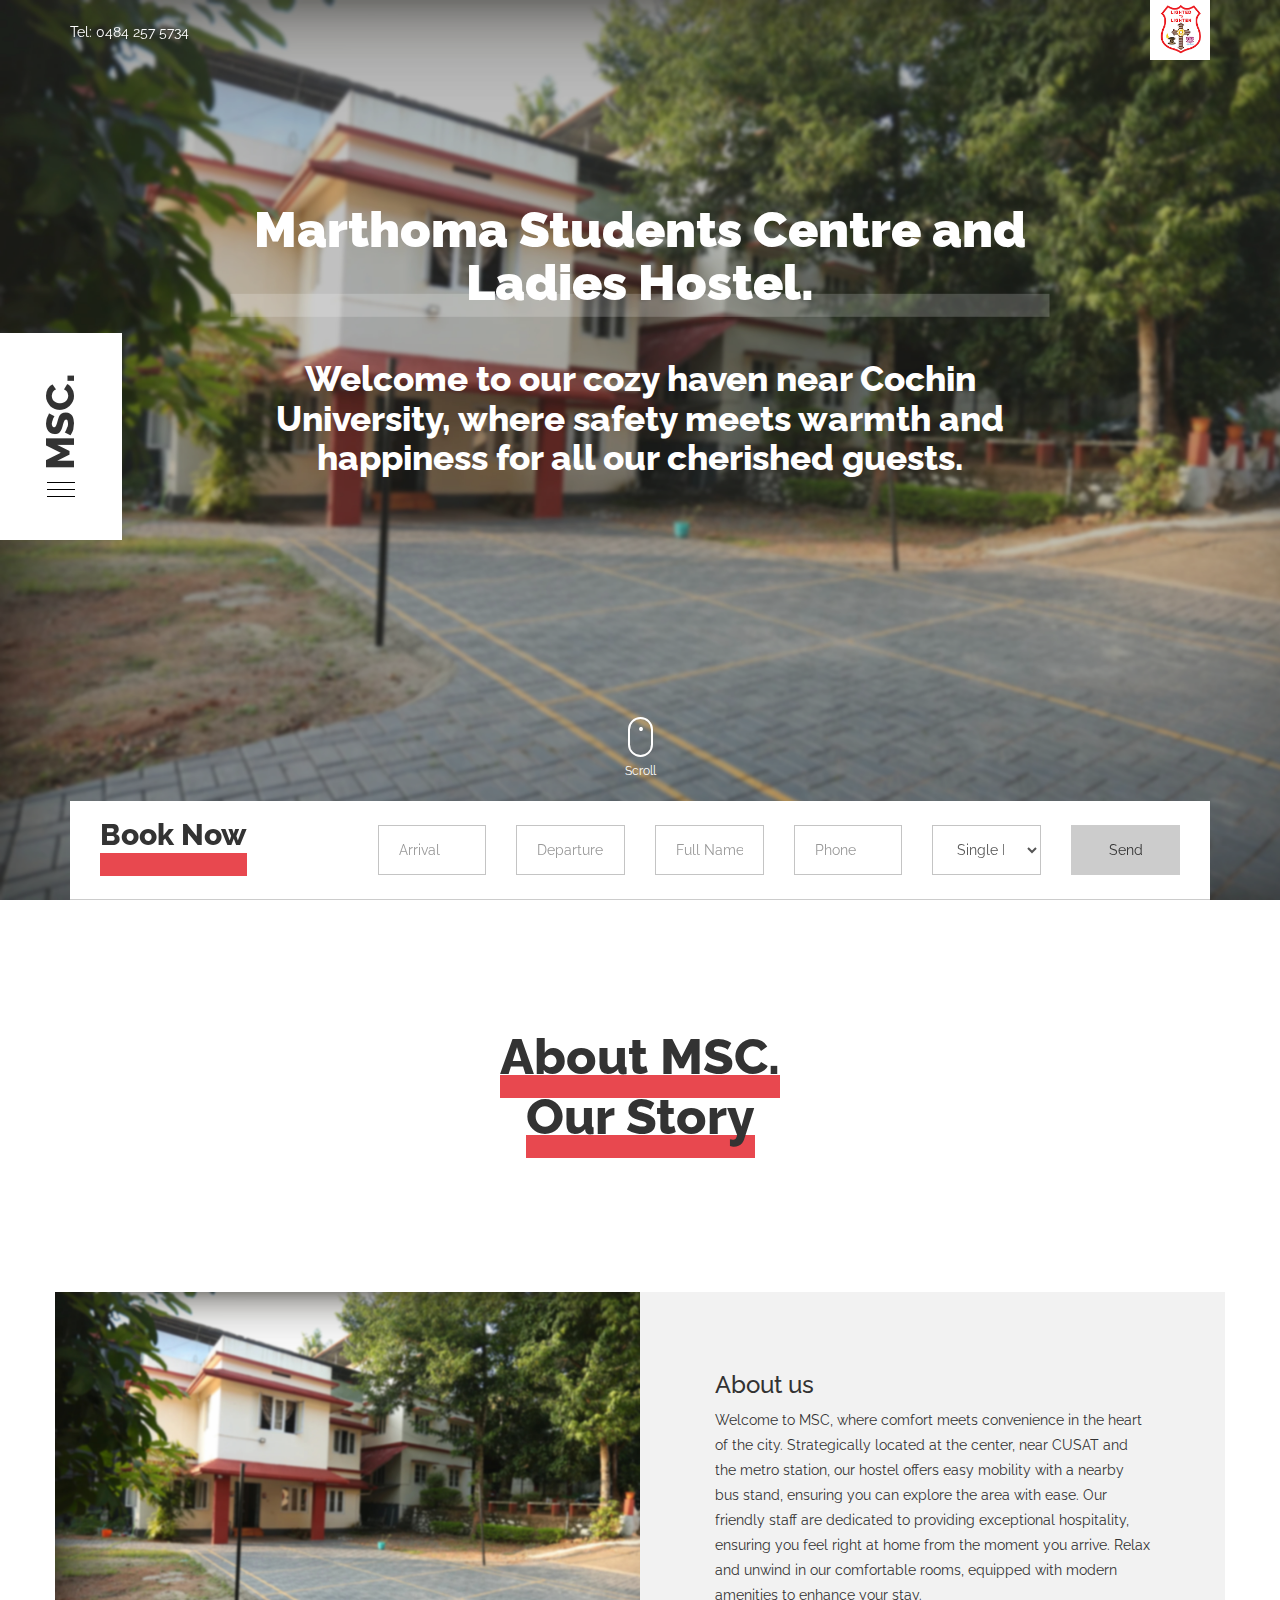
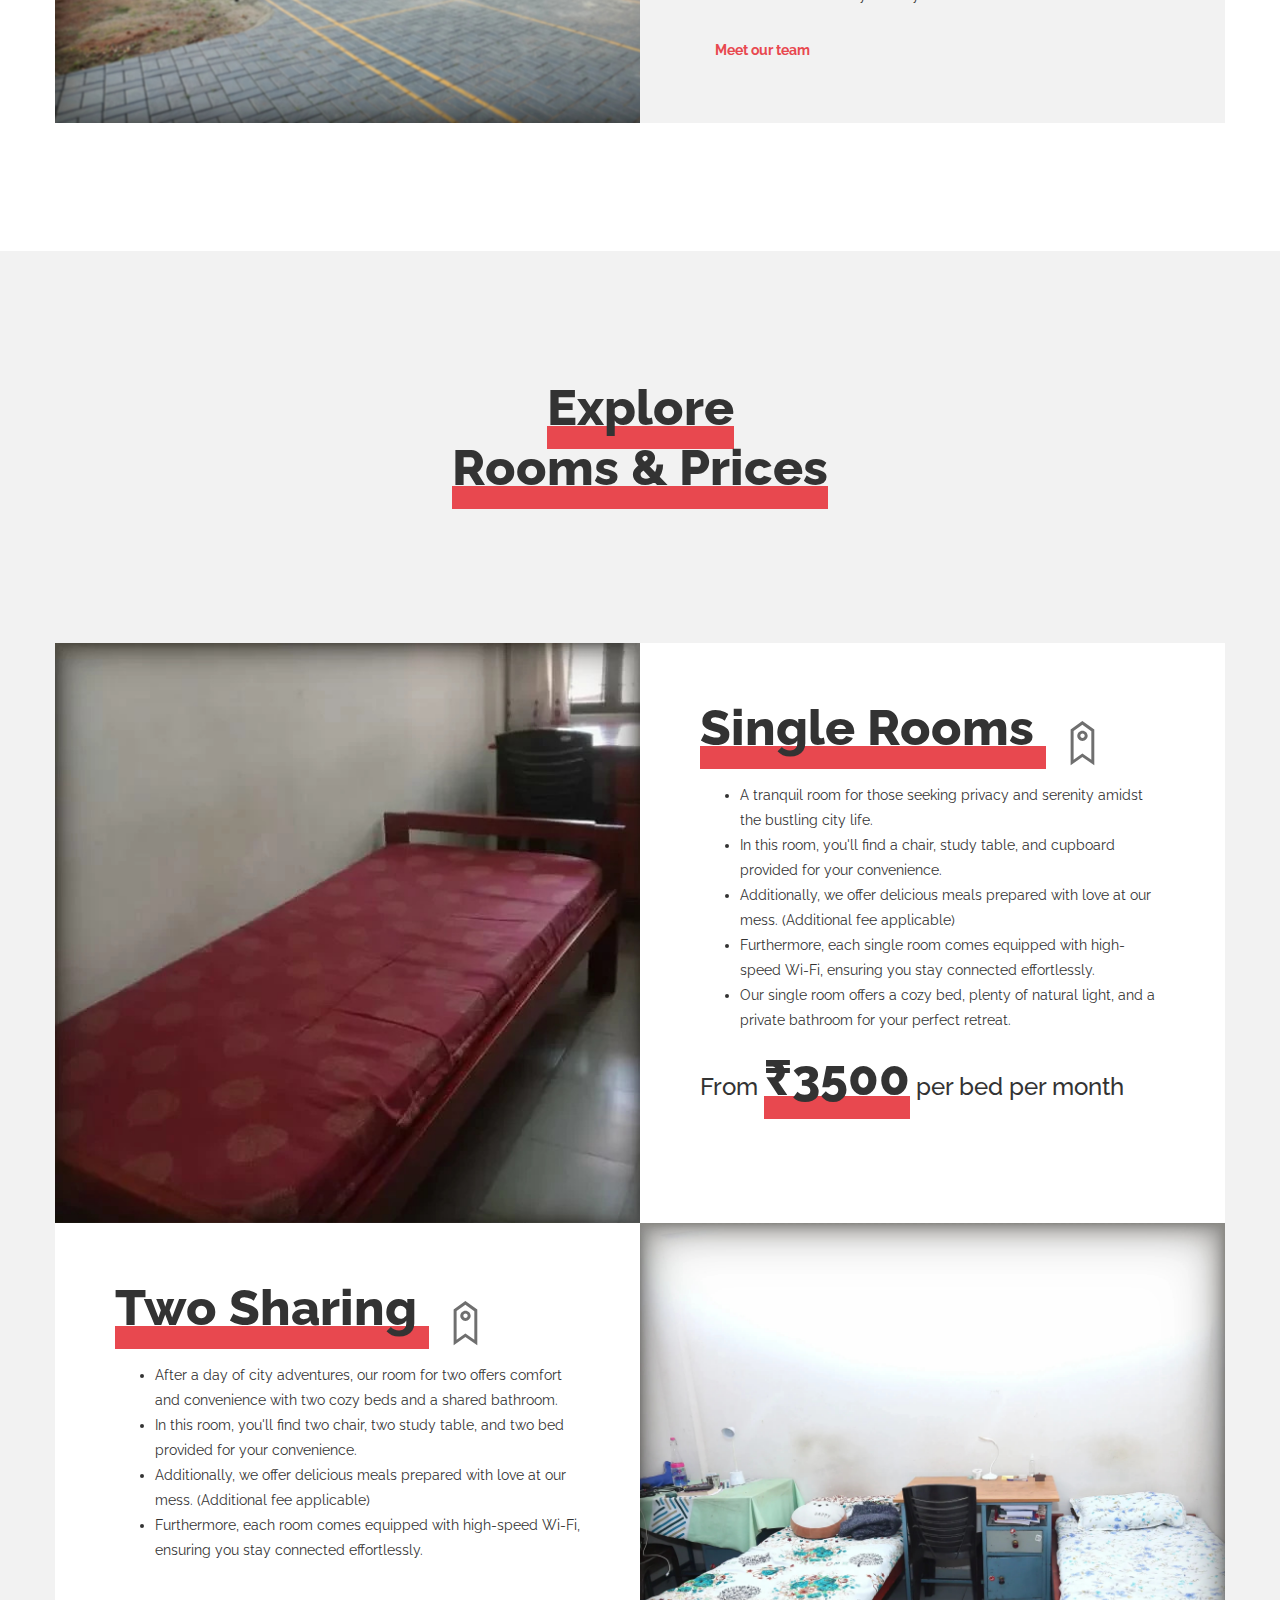
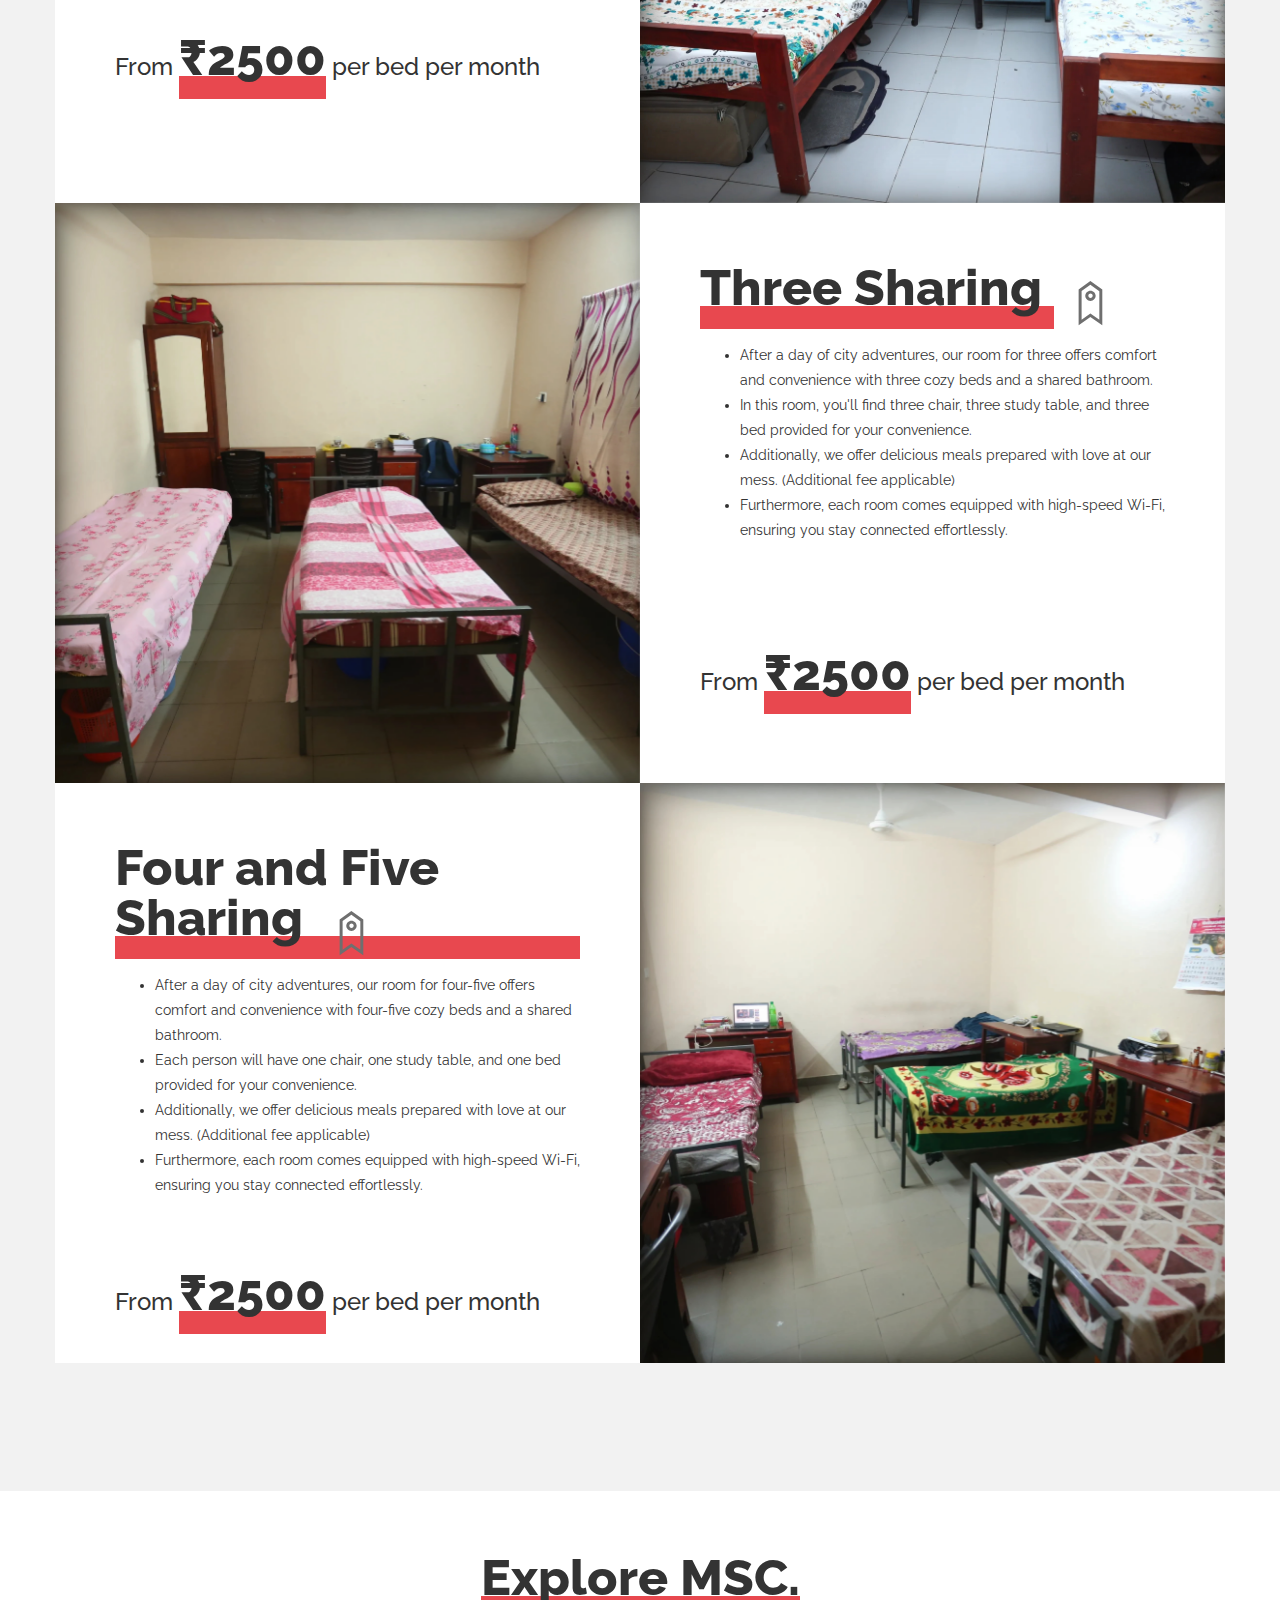
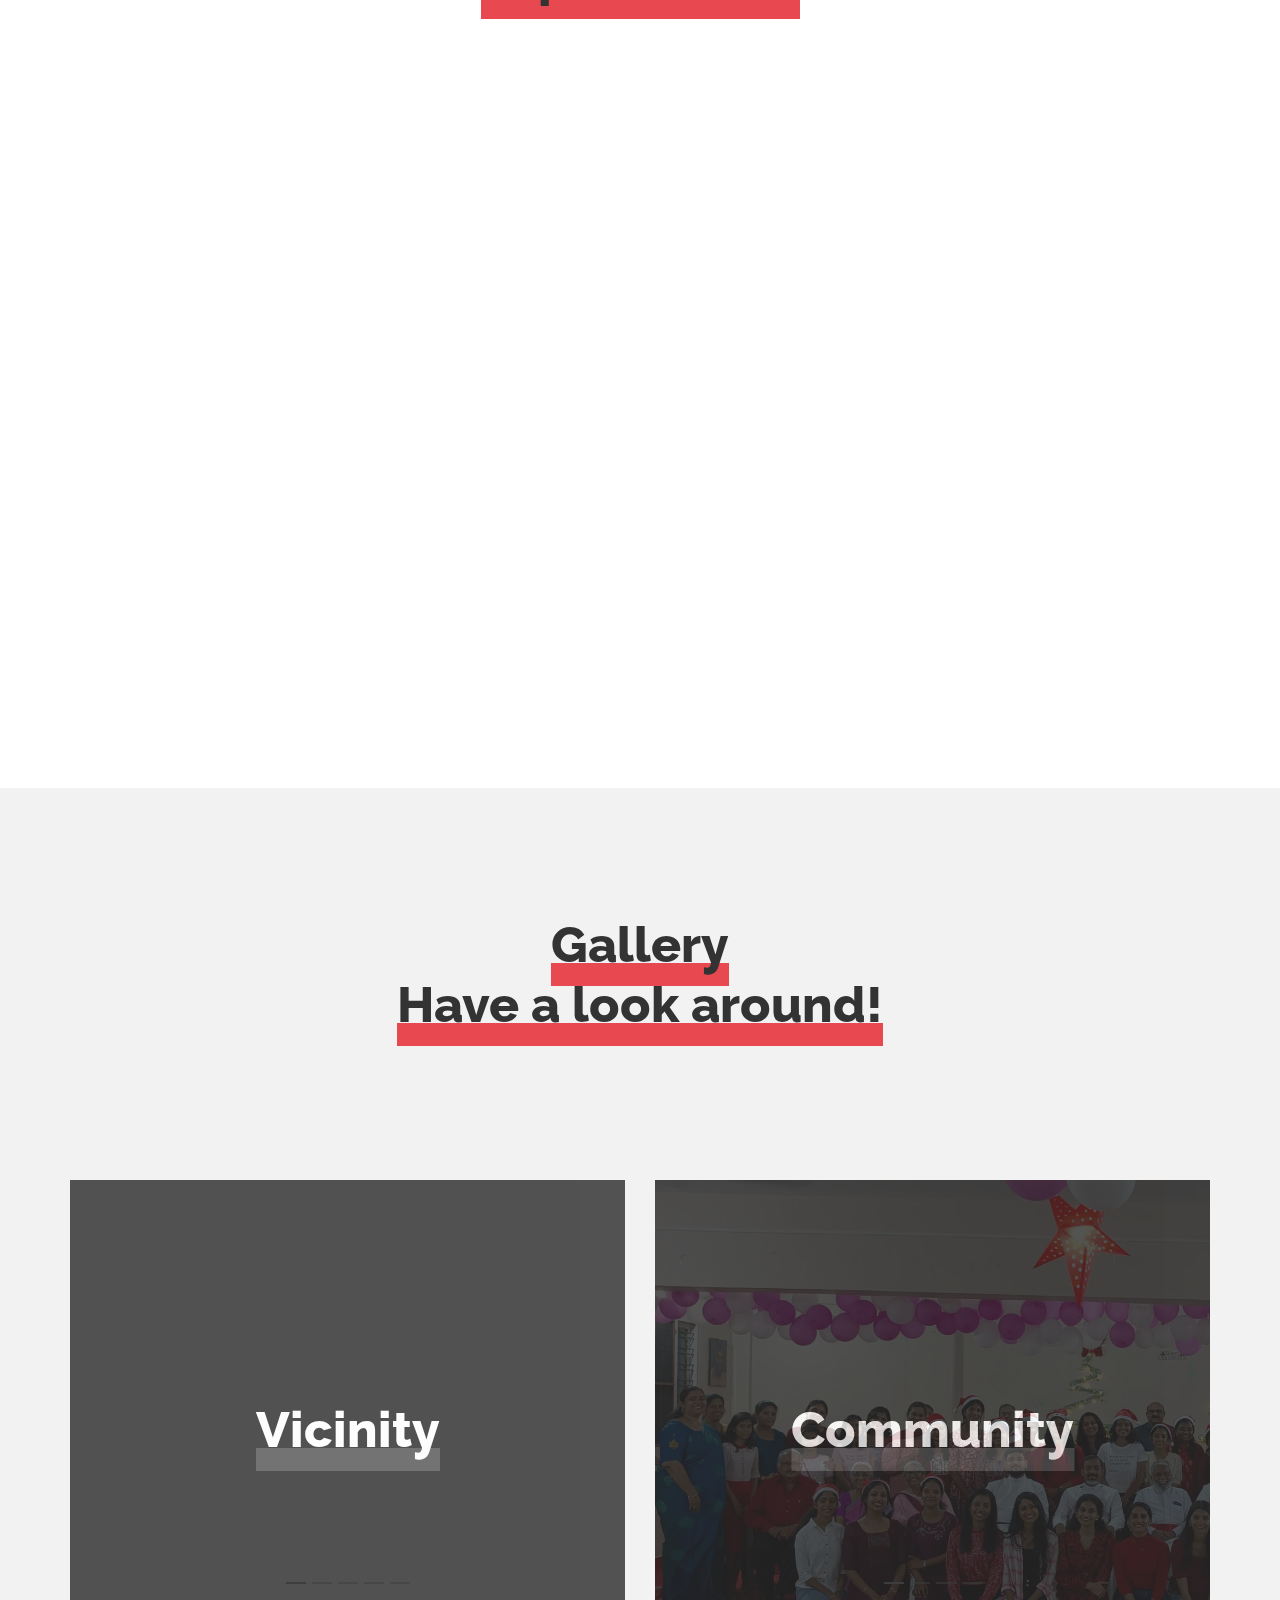
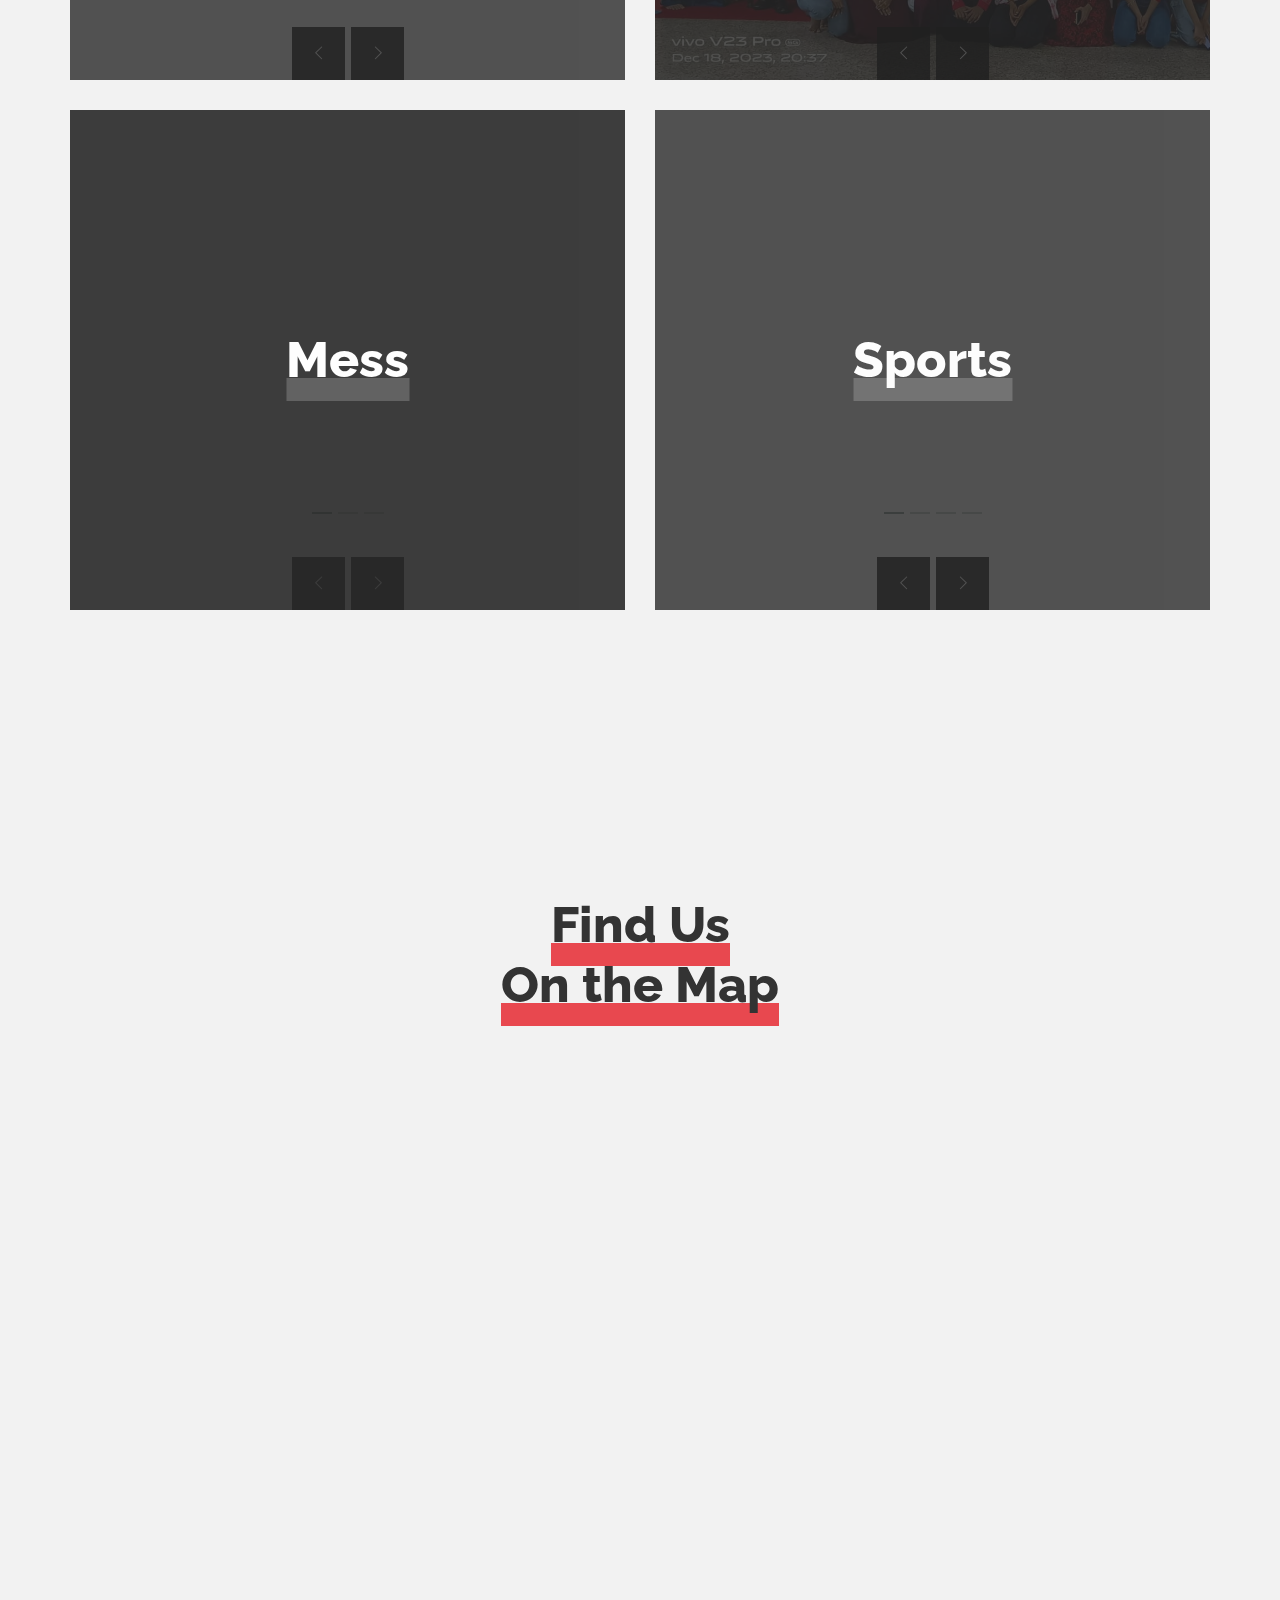
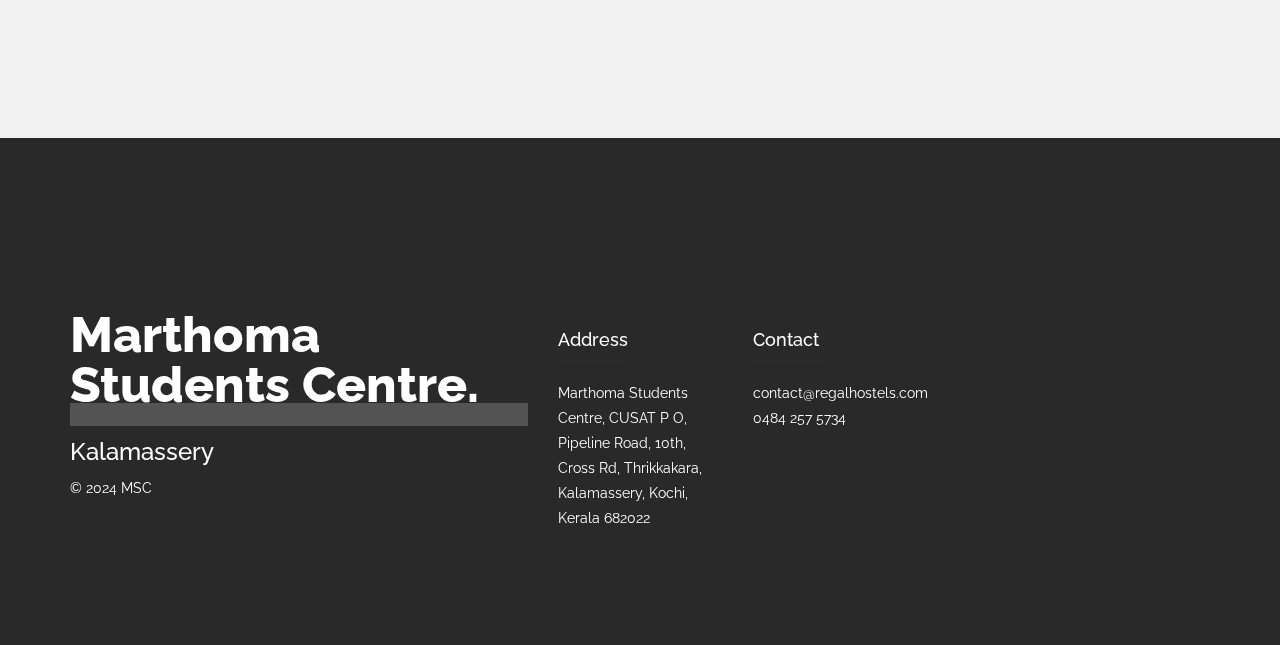
==== commit cf11a121: "add people page, update content" ====
--- a/index.html
+++ b/index.html
@@ -3,7 +3,7 @@
 <head>
 <meta charset="utf-8">
 <meta name="viewport" content="width=device-width, initial-scale=1.0">
-<title>Marthoma Students Centre & Ladies Hostel</title>
+<title>Marthoma Students Centre</title>
 
 
 	<!-- Library CSS -->
@@ -93,7 +93,7 @@
             <div class="reg_menu_btn">
                 <span></span><span></span><span></span>
             </div>
-            <b>MSCLH.</b>
+            <b>MSC.</b>
         </div>
         <!-- Menu Btn End-->
 
@@ -119,6 +119,7 @@
                     <!-- <li><a href="#team"><span>Team</span></a></li> -->
                     <!-- <li><a href="#offers"><span>Special Offers</span></a></li> -->
                     <li><a href="#map"><span>Find us</span></a></li>
+										<li><a href="people.html"><span>People behind the scene</span></a></li>
                 </ul>
 
                 <!-- Social Btns -->
@@ -141,20 +142,18 @@
 
 
     <!-- Slider -->
-    <!-- <div class="reg_slider reg_image_bck reg_fixed" data-stellar-background-ratio="0.2" data-image="images/landing3.jpg"> -->
-    <div class="reg_slider reg_image_bck reg_fixed" data-stellar-background-ratio="0.2" data-image="images/landing3.jpg">    
-        <!-- <div class="reg_slider_image_slider"> <img src="images/test.jpg"></div> -->
+    <div class="reg_slider reg_image_bck reg_fixed" data-stellar-background-ratio="0.2" data-image="images/landing3.jpg">
         <div class="reg_over" data-color="#333" data-opacity="0.3" data-0="opacity:0.3;" data--400-bottom="opacity:0;"></div>
 
         <div class="container">
             <div class="reg_slider_content reg_wht_txt">
                 <!-- vertical text -->
-                <div class="reg_slider_copyright reg_slider_copyright_right">© Regal 2016</div>
+                <div class="reg_slider_copyright reg_slider_copyright_right">© Marthoma Students Centre 2024</div>
 
                 <!-- Slider Texts -->
                 <div class="reg_slide_txt reg_slide_center_middle text-center"  data-0="opacity:1;" data--400-bottom="opacity:0;">
                     
-                    <div class="reg_slide_title">Marthoma Students Centre <br> & <br> Ladies Hostel </div>
+                    <div class="reg_slide_title">Marthoma Students Centre and Ladies Hostel.</div>
                     <div class="reg_slide_subtitle">Welcome to our cozy haven near Cochin University, where safety meets warmth and happiness for all our cherished guests.</div>
 
                 </div>
@@ -230,16 +229,21 @@
         <!-- section -->
         <section class="reg_section" id="about">
             <div class="container text-center">
-                <h2>About Marthoma Students Centre <br> & <br> Ladies Hostel</h2><br>
-                <!-- <h3 class="reg_subtitle">Our Story</h3> -->
+                <h2>About MSC.</h2><br>
+                <h3 class="reg_subtitle">Our Story</h3>
                 
 
-                <div class="row reg_auto_height reg_single_carousel reg_wht_txt reg_rooms_carousel ">
-
-                    <div class="reg_single_carousel reg_rooms_carousel reg_wht_txt">
+                    <div class="row reg_auto_height">
+
                         <!-- col -->
                         <div class="col-md-6 reg_image_bck reg_wht_txt" data-image="images/landing3.jpg">
-                            <div class="reg_over" data-color="#333" data-opacity="0.1"></div>
+                            <!-- <div class="reg_over" data-color="#333" data-opacity="0.8"></div> -->
+														 <!-- <div class="about_slider_buttons">
+															<div><button id="slider_left" class="about_slider_button">&lt;</button></div>
+														 	<div><button id="slider_right" class="about_slider_button">&gt;</button></div>
+														 </div>
+														 <h5 id="about_caption_title">President</h5>
+														 <p id="about_caption">Marthoma Students Centre and Ladies Hostel</p> -->
                         </div>
                         <!-- cole end -->
 
@@ -247,70 +251,17 @@
                         <div class="col-md-6 reg_image_bck" data-color="#f2f2f2">
                             <div class="reg_simple_block text-left">
                                 <!-- <h2>Essential Info</h2> -->
-                                <h3>Our Story</h3>
-                                <p>Welcome to Marthoma Students Centre & Ladies Hostel, where comfort meets convenience in the heart of the city. Strategically located at the center, near CUSAT and the metro station, our hostel offers easy mobility with a nearby bus stand, ensuring you can explore the area with ease. Our friendly staff are dedicated to providing exceptional hospitality, ensuring you feel right at home from the moment you arrive. Relax and unwind in our comfortable rooms, equipped with modern amenities to enhance your stay.</p>
+                                <h3 id="about_title">About us</h3>
+                                <p id="about_description">Welcome to MSC, where comfort meets convenience in the heart of the city. Strategically located at the center, near CUSAT and the metro station, our hostel offers easy mobility with a nearby bus stand, ensuring you can explore the area with ease. Our friendly staff are dedicated to providing exceptional hospitality, ensuring you feel right at home from the moment you arrive. Relax and unwind in our comfortable rooms, equipped with modern amenities to enhance your stay.</p>
+																<a href="/people.html" style="color: #e8484f"><strong>Meet our team</strong></a>
                             </div>
                         </div>
                         <!-- cole end -->
                     </div>
-
-                    <div class="reg_single_carousel reg_rooms_carousel reg_wht_txt">
-                        <!-- col -->
-                        <div class="col-md-6 reg_image_bck reg_wht_txt" data-image="images/gallery/ourstory/Theodosius_Mar_Thoma.jpg">
-                            <div class="reg_over" data-color="#333" data-opacity="0.1"></div>
-                        </div>
-                        <!-- cole end -->
-
-                        <!-- col -->
-                        <div class="col-md-6 reg_image_bck" data-color="#f2f2f2">
-                            <div class="reg_simple_block text-left">
-                                <!-- <h2>Essential Info</h2> -->
-                                <h3>Metropolitan</h3>
-                                <p>His Grace The Most Rev. Dr. Theodosius Mar Thoma Metropolitan</p>
-                            </div>
-                        </div>
-                        <!-- cole end -->
-                    </div>
-
-                    <div class="reg_single_carousel reg_rooms_carousel reg_wht_txt">
-                        <!-- col -->
-                        <div class="col-md-6 reg_image_bck reg_wht_txt" data-image="images/gallery/ourstory/president.jpg">
-                            <div class="reg_over" data-color="#333" data-opacity="0.1"></div>
-                        </div>
-                        <!-- cole end -->
-
-                        <!-- col -->
-                        <div class="col-md-6 reg_image_bck" data-color="#f2f2f2">
-                            <div class="reg_simple_block text-left">
-                                <!-- <h2>Essential Info</h2> -->
-                                <h3>President</h3>
-                                <p>Rt. Rev. Thomas Mar Timotheos Episcopa</p>
-                            </div>
-                        </div>
-                        <!-- cole end -->
-                    </div>
-                    
-                    <div class="reg_single_carousel reg_rooms_carousel reg_wht_txt">
-                        <!-- col -->
-                        <div class="col-md-6 reg_image_bck reg_wht_txt" data-image="images/gallery/ourstory/director.jpg">
-                            <div class="reg_over" data-color="#333" data-opacity="0.1"></div>
-                        </div>
-                        <!-- cole end -->
-
-                        <!-- col -->
-                        <div class="col-md-6 reg_image_bck reg_wht_txt" data-color="#f2f2f2">
-                            <div class="reg_room_block reg_image_bck">
-                                <!-- <h2>Essential Info</h2> -->
-                                <h3>Director</h3>
-                                <p>Rev. Vijish George</p>
-                            </div>
-                        </div>
-                        <!-- cole end -->
-                    </div>     
                     <!-- row end -->
 
-                </div>
-            </div>    
+
+            </div>
             <!-- container end -->
         </section>
         <!-- section end -->
@@ -318,19 +269,16 @@
         <!-- section -->
         <section class="reg_section reg_image_bck" data-color="#f2f2f2" id="rooms">
             <div class="container text-center">
-                <h2>Rooms & Prices</h2><br>
-                <!-- <h3 class="reg_subtitle">Rooms & Prices</h3> -->
+                <h2>Explore</h2><br>
+                <h3 class="reg_subtitle">Rooms & Prices</h3>
         
                 <div class="row row_no_pd reg_auto_height">
                     
                     <!-- item -->
                     <div class="col-md-6" >
                         <div class="reg_single_carousel reg_rooms_carousel reg_wht_txt">
-                            <div class="reg_room_block reg_image_bck" data-image="images/single-room.jpg"> </div>
-                            <div class="reg_room_block reg_image_bck" data-image="images/gallery/singleroom/1.jpg"> </div>  
-                            <div class="reg_room_block reg_image_bck" data-image="images/gallery/singleroom/2.jpg"> </div> 
-                            <div class="reg_room_block reg_image_bck" data-image="images/gallery/singleroom/3.jpg"> </div> 
-                            <div class="reg_room_block reg_image_bck" data-image="images/common.jpg"> </div>
+                            <div class="reg_room_block reg_image_bck" data-image="images/single-room.jpg">
+                            </div>
                         </div>
                     </div>
                     <div class="col-md-6 reg_image_bck" data-color="#fff">
@@ -344,8 +292,7 @@
                                 <li>Furthermore, each single room comes equipped with high-speed Wi-Fi, ensuring you stay connected effortlessly.</li>
                                 <li>Our single room offers a cozy bed, plenty of natural light, and a private bathroom for your perfect retreat.</li>
                             </ul>
-                            <h3>From <span class="reg_underline_title">₹4500</span> per bed per month </h3>
-                            <h4> Mess for <span class="reg_underline_sub_title">₹4050</span> (GST extra) </h4>
+                            <h3>From <span class="reg_underline_title">₹3500</span> per bed per month </h3>
                         </div>
                     </div>
                     <!-- item end -->
@@ -353,9 +300,8 @@
                     <!-- item -->
                     <div class="col-md-6 col-md-push-6" >
                         <div class="reg_single_carousel reg_rooms_carousel reg_wht_txt">
-                            <div class="reg_room_block reg_image_bck" data-image="images/two-sharing3.jpg"> </div>
-                            <div class="reg_room_block reg_image_bck" data-image="images/gallery/doubleroom/1.jpg">  </div> 
-                            <div class="reg_room_block reg_image_bck" data-image="images/common.jpg"> </div>
+                            <div class="reg_room_block reg_image_bck" data-image="images/two-sharing3.jpg">
+                            </div>
                         </div>
                     </div>
                     <div class="col-md-6 reg_image_bck col-md-pull-6" data-color="#fff">
@@ -370,8 +316,7 @@
 																<br>
 																<br>
                             </ul>
-                            <h3>From <span class="reg_underline_title">₹3500</span> per bed per month</h3>
-                            <h4> Mess for <span class="reg_underline_sub_title">₹4050</span> (GST extra) </h4>
+                            <h3>From <span class="reg_underline_title">₹2500</span> per bed per month </h3>
                         </div>
                     </div>
                     
@@ -380,11 +325,8 @@
                     <!-- item -->
                     <div class="col-md-6" >
                         <div class="reg_single_carousel reg_rooms_carousel reg_wht_txt">
-                            <div class="reg_room_block reg_image_bck" data-image="images/three-sharing.jpg"> </div>
-                            <div class="reg_room_block reg_image_bck" data-image="images/gallery/threesharing/1.jpg"> </div>
-                            <div class="reg_room_block reg_image_bck" data-image="images/gallery/threesharing/2.jpg"> </div>
-                            <div class="reg_room_block reg_image_bck" data-image="images/gallery/threesharing/3.jpg"> </div>
-                            <div class="reg_room_block reg_image_bck" data-image="images/common.jpg"> </div>
+                            <div class="reg_room_block reg_image_bck" data-image="images/three-sharing.jpg">
+                            </div>
                         </div>
                     </div>
                     <div class="col-md-6 reg_image_bck" data-color="#fff">
@@ -400,17 +342,15 @@
 															<br>
 														</ul>
                             <br>
-                            <h3>From <span class="reg_underline_title">₹3000</span> per bed per month </h3>
-                            <h4> Mess for <span class="reg_underline_sub_title">₹4050</span> (GST extra) </h4>
+                            <h3>From <span class="reg_underline_title">₹2500</span> per bed per month </h3>
                         </div>
                     </div>
                     <!-- item end -->
 										<!-- item -->
 										<div class="col-md-6 col-md-push-6" >
 											<div class="reg_single_carousel reg_rooms_carousel reg_wht_txt">
-													<div class="reg_room_block reg_image_bck" data-image="images/four-sharing.jpg"> </div>
-													<div class="reg_room_block reg_image_bck" data-image="images/gallery/foursharing/1.jpg"> </div>
-                                                    <div class="reg_room_block reg_image_bck" data-image="images/common.jpg"> </div>
+													<div class="reg_room_block reg_image_bck" data-image="images/four-sharing.jpg">
+													</div>
 											</div>
 									</div>
 									<div class="col-md-6 reg_image_bck col-md-pull-6" data-color="#fff">
@@ -426,7 +366,6 @@
 														<br>
 													</ul>
 													<h3>From <span class="reg_underline_title">₹2500</span> per bed per month </h3>
-                                                    <h4> Mess for <span class="reg_underline_sub_title">₹4050</span> (GST extra) </h4>
 											</div>
 									</div>
 									
@@ -444,7 +383,7 @@
         <section class="reg_section" id="services">
             <div class="container text-center">
                 <!-- <h2>Services</h2><br> -->
-                <h3 class="reg_subtitle">Amenities</h3>
+                <h3 class="reg_subtitle">Explore MSC.</h3>
 
                 <!-- icon boxes -->
                 <div class="reg_icon_boxes row">
@@ -457,7 +396,7 @@
                             <i class="ti flaticon-hotel"></i>
                             <div class="reg_icon_box_content">
                                 <h4><b>Central</b> Location</h4>
-                                2km from CUSAT metro, 600m from Edapally-Kakkanad-Aluva bus route, Bus stop inside the campus. Accessible to all from different locations.
+																Have bus stop inside the campus, conveniently located and accessible from all directions.
                             </div>
                             
                         </div>
@@ -546,7 +485,6 @@
                             <div class="reg_room_block reg_gallery_item reg_image_bck" data-image="images/gallery/vicinity/3.jpg"></div>
                             <div class="reg_room_block reg_gallery_item reg_image_bck" data-image="images/gallery/vicinity/4.jpg"></div>
                             <div class="reg_room_block reg_gallery_item reg_image_bck" data-image="images/gallery/vicinity/5.jpg"></div>
-                            <div class="reg_room_block reg_gallery_item reg_image_bck" data-image="images/gallery/vicinity/6.jpg"></div>
                         </div>
                     </div>
                     
@@ -569,10 +507,9 @@
                             <h2>Mess</h2>
                         </div>
                         <div class="reg_single_carousel reg_gallery_carousel reg_rooms_carousel">
-                            <div class="reg_room_block reg_gallery_item reg_image_bck" data-image="images/gallery/mess/4.jpg"></div>
+                            <div class="reg_room_block reg_gallery_item reg_image_bck" data-image="images/gallery/mess/1.jpg"></div>
                             <div class="reg_room_block reg_gallery_item reg_image_bck" data-image="images/gallery/mess/2.jpg"></div>
-                            <div class="reg_room_block reg_gallery_item reg_image_bck" data-image="images/gallery/mess/6.jpg"></div>
-                            <div class="reg_room_block reg_gallery_item reg_image_bck" data-image="images/gallery/mess/5.jpg"></div>
+                            <div class="reg_room_block reg_gallery_item reg_image_bck" data-image="images/gallery/mess/3.jpg"></div>
                         </div>
                     </div>
                     
@@ -633,7 +570,7 @@
     
             <div class="row reg_wht_txt">
                 <div class="col-md-5 col-sm-3">
-                    <div class="reg_subtitle">Marthoma Students Centre & <br> Ladies Hostel</div>
+                    <div class="reg_subtitle">Marthoma Students Centre.</div>
                     <h3>Kalamassery</h3>
                     <p>© 2024 MSC</p>
                 </div>
@@ -699,5 +636,33 @@
 
 	});
 </script>
+<script>
+
+	// About section slider //
+// 	const setAbout = (section) => {
+// 		$('#about_slider').attr('style', `background-image: url(${section.imageUrl}); height: 400px;`)
+// 	}
+// 	const aboutSection = [
+// 		{
+// 			title: 'About',
+// 			subtitle: 'Marthoma Students Centre',
+// 			description: 'Welcome to MSC, where comfort meets convenience in the heart of the city. Strategically located at the center, near CUSAT and the metro station, our hostel offers easy mobility with a nearby bus stand, ensuring you can explore the area with ease. Our friendly staff are dedicated to providing exceptional hospitality, ensuring you feel right at home from the moment you arrive. Relax and unwind in our comfortable rooms, equipped with modern amenities to enhance your stay.',
+// 			imageUrl: 'images/landing3.jpg'
+// 		}
+// 	]
+
+// 	$(document).ready(() => {
+// 		setAbout(aboutSection[0])
+// 	})
+
+// 	$('#slider_left').click(() => {
+// 		alert('slide left ')
+// 	})
+
+// 	$('#slider_right').click(() => {
+// 		alert('slide right')
+// 	})
+// </script>
+
 </body>
 </html>--- a/css/regal_style.css
+++ b/css/regal_style.css
@@ -4788,3 +4788,37 @@
 	}
 }
 
+
+.about_slider_buttons {
+	display: flex;
+	position: absolute;
+	bottom: 0px;
+	left: 0px;
+	height: 100%;
+	width: 100%;
+	justify-content: space-between;
+	align-items: center;
+}
+
+.about_slider_button {
+	background: rgba(0,0,0,0.8);
+	border: 0;
+	margin: 0 3px;
+	width: 53px;
+	height: 53px;
+}
+
+#about_caption {
+	position: absolute;
+	background: linear-gradient(to right, rgba(0, 0, 0, 0) 0%, rgba(0, 0, 0, 1) 40%, rgba(0, 0, 0, 1) 60%, rgba(0, 0, 0, 0) 100%);
+	height: 30px;
+	width: 100%;
+	bottom: 0px;
+	font-size: 1em;
+	left: 0;
+	margin-bottom: 0;
+	display: flex;
+	justify-content: center;
+	align-items: center;
+	font-weight: bold;
+}
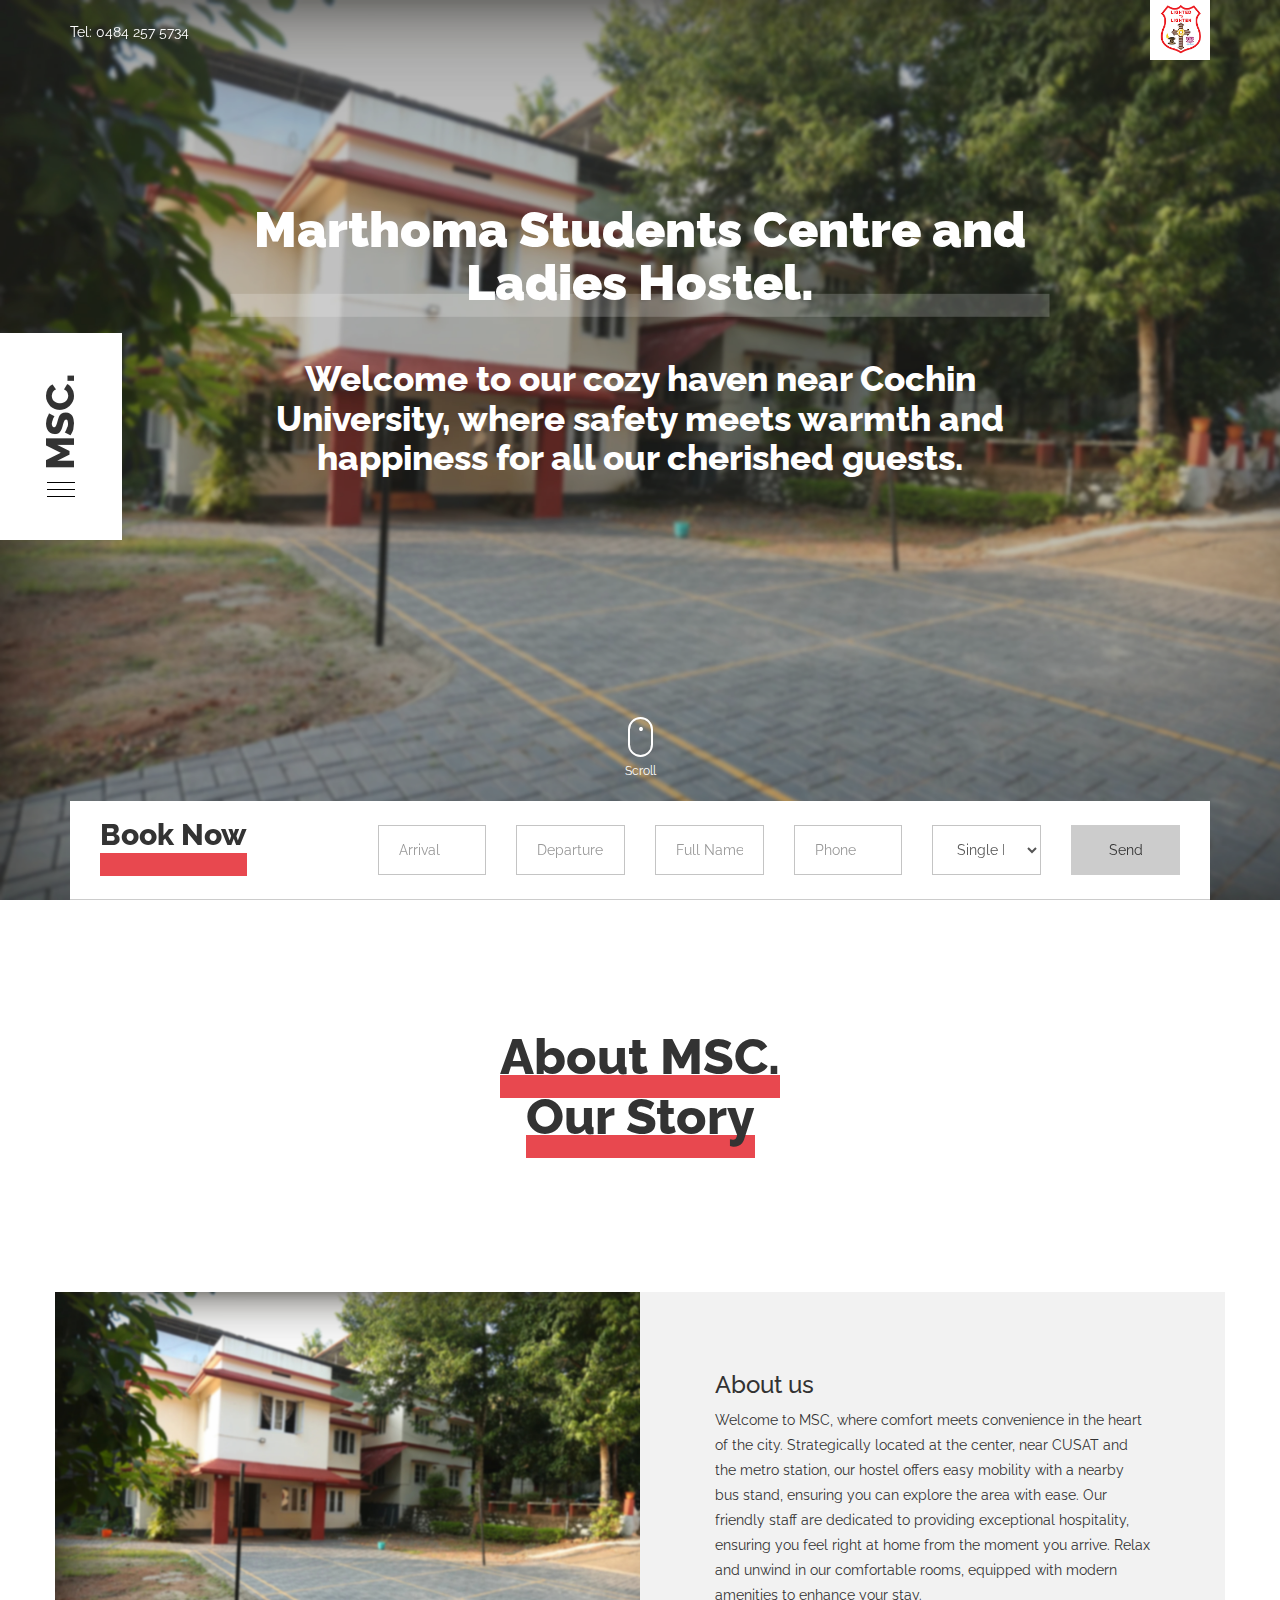
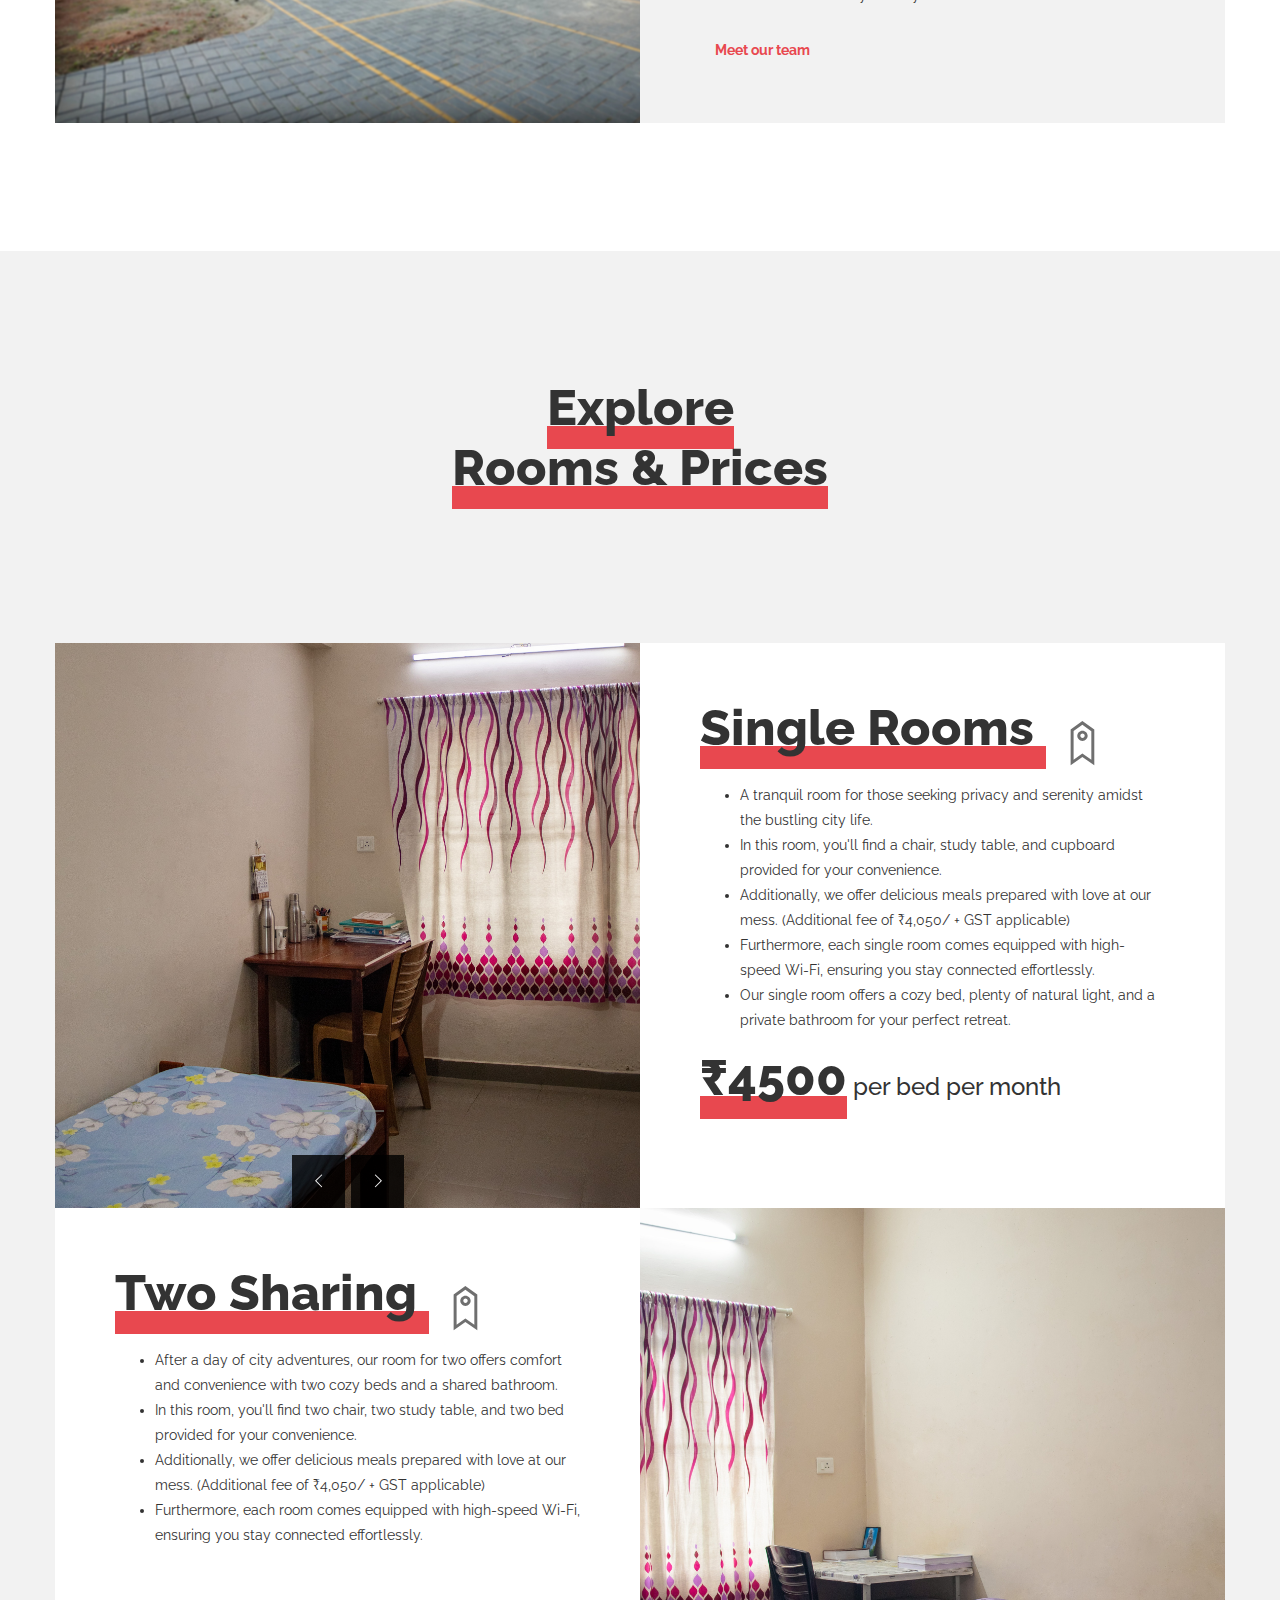
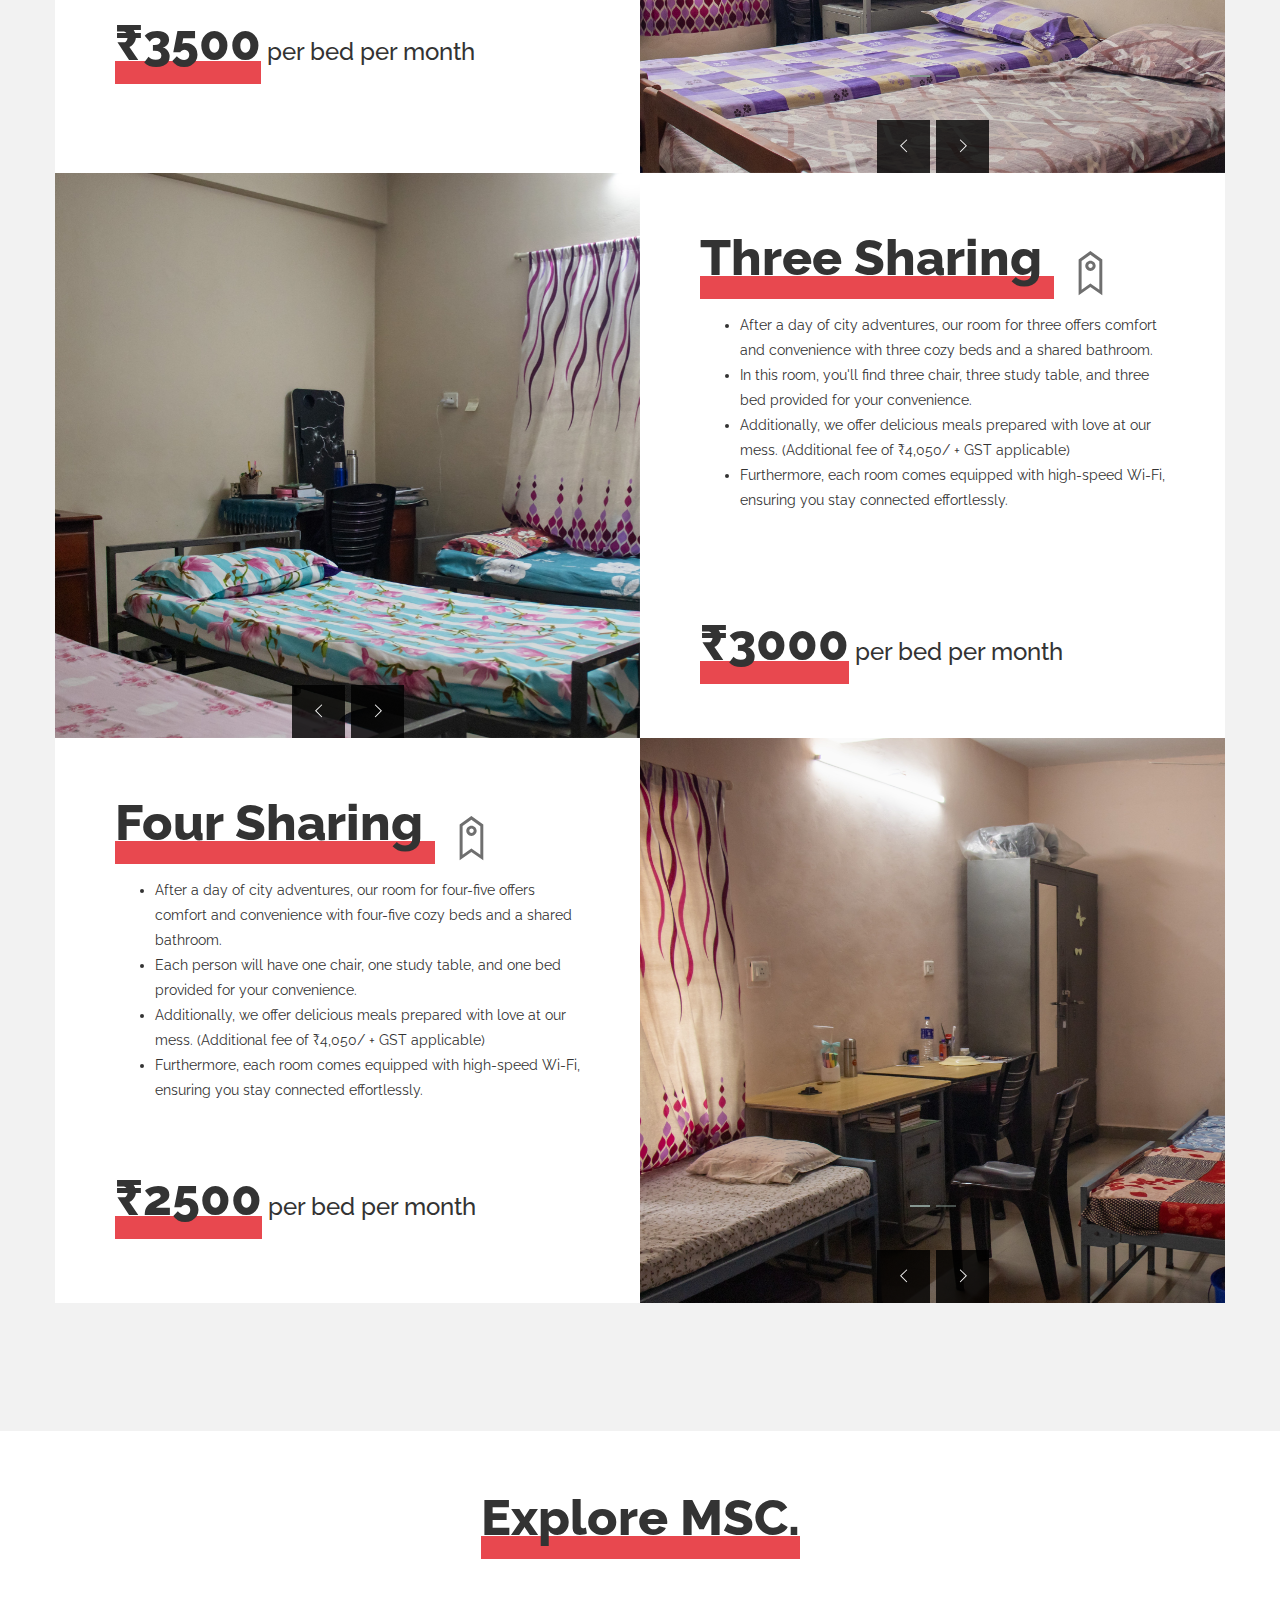
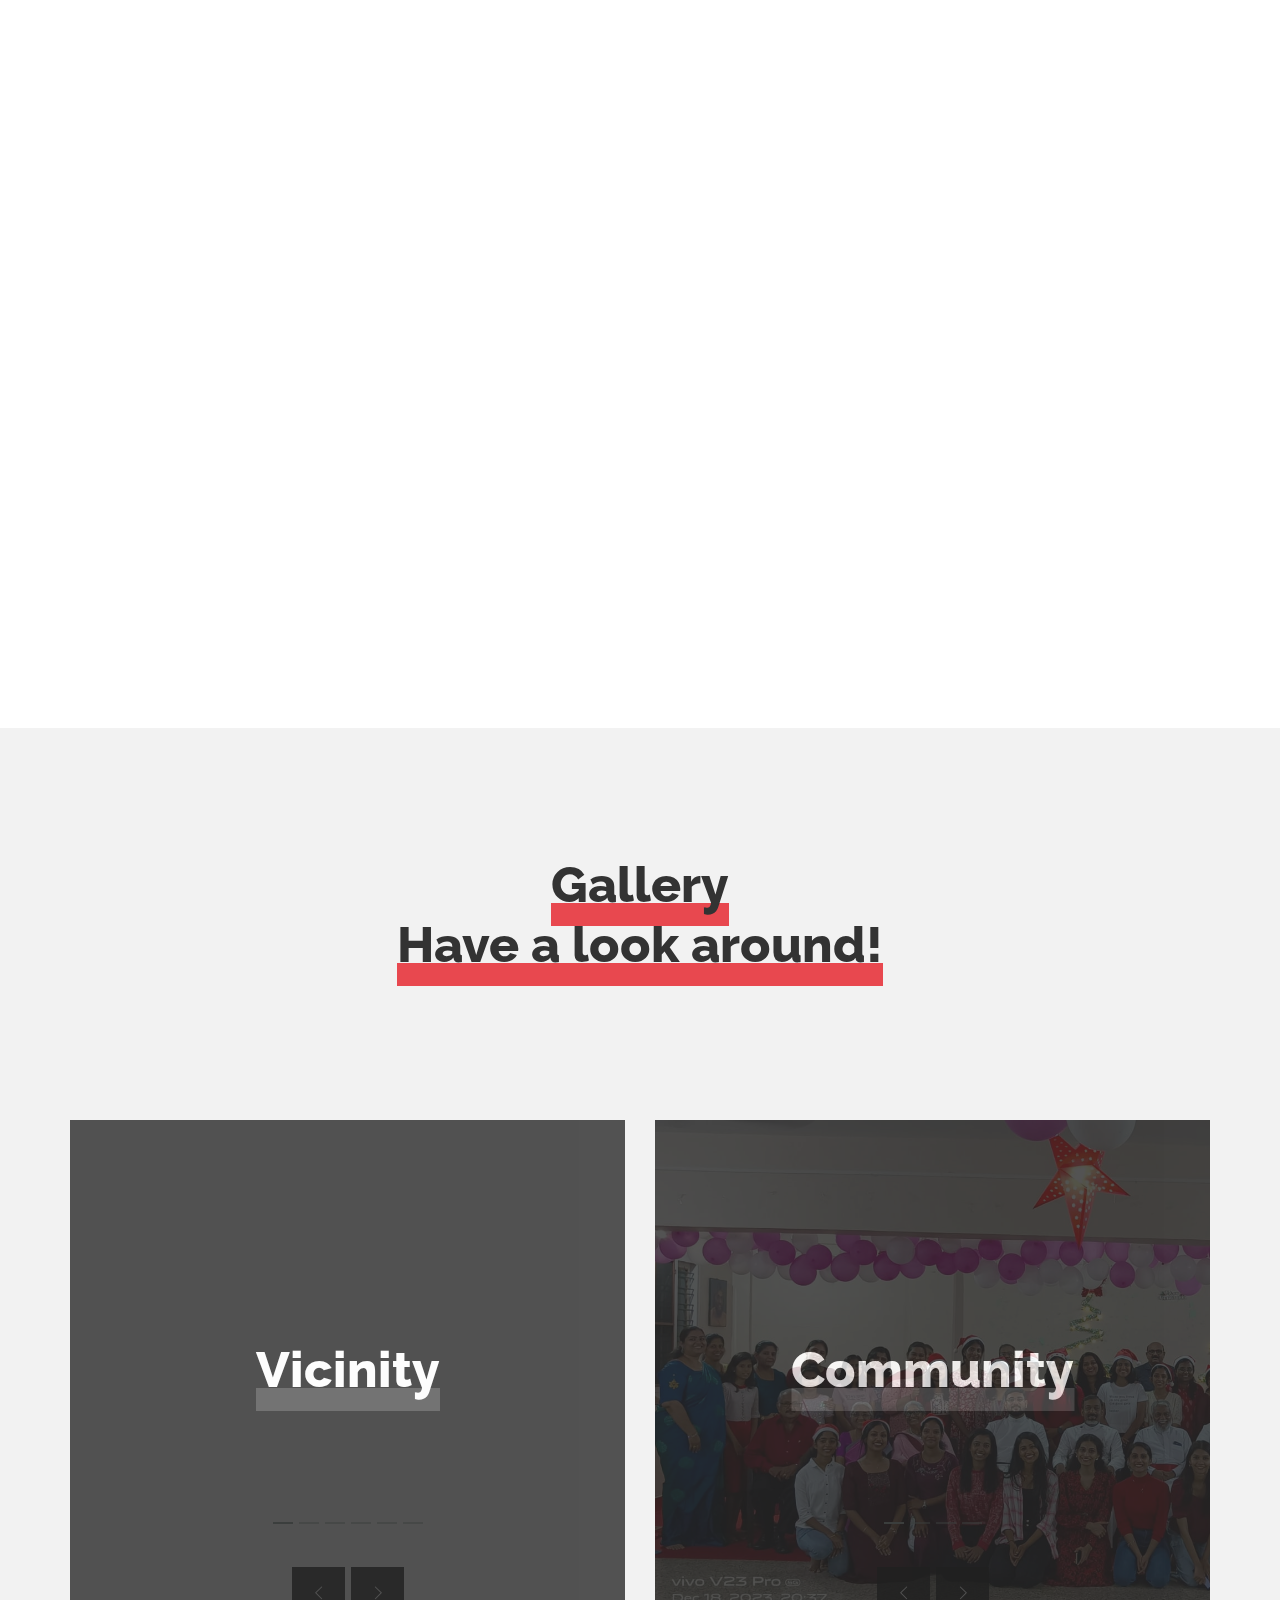
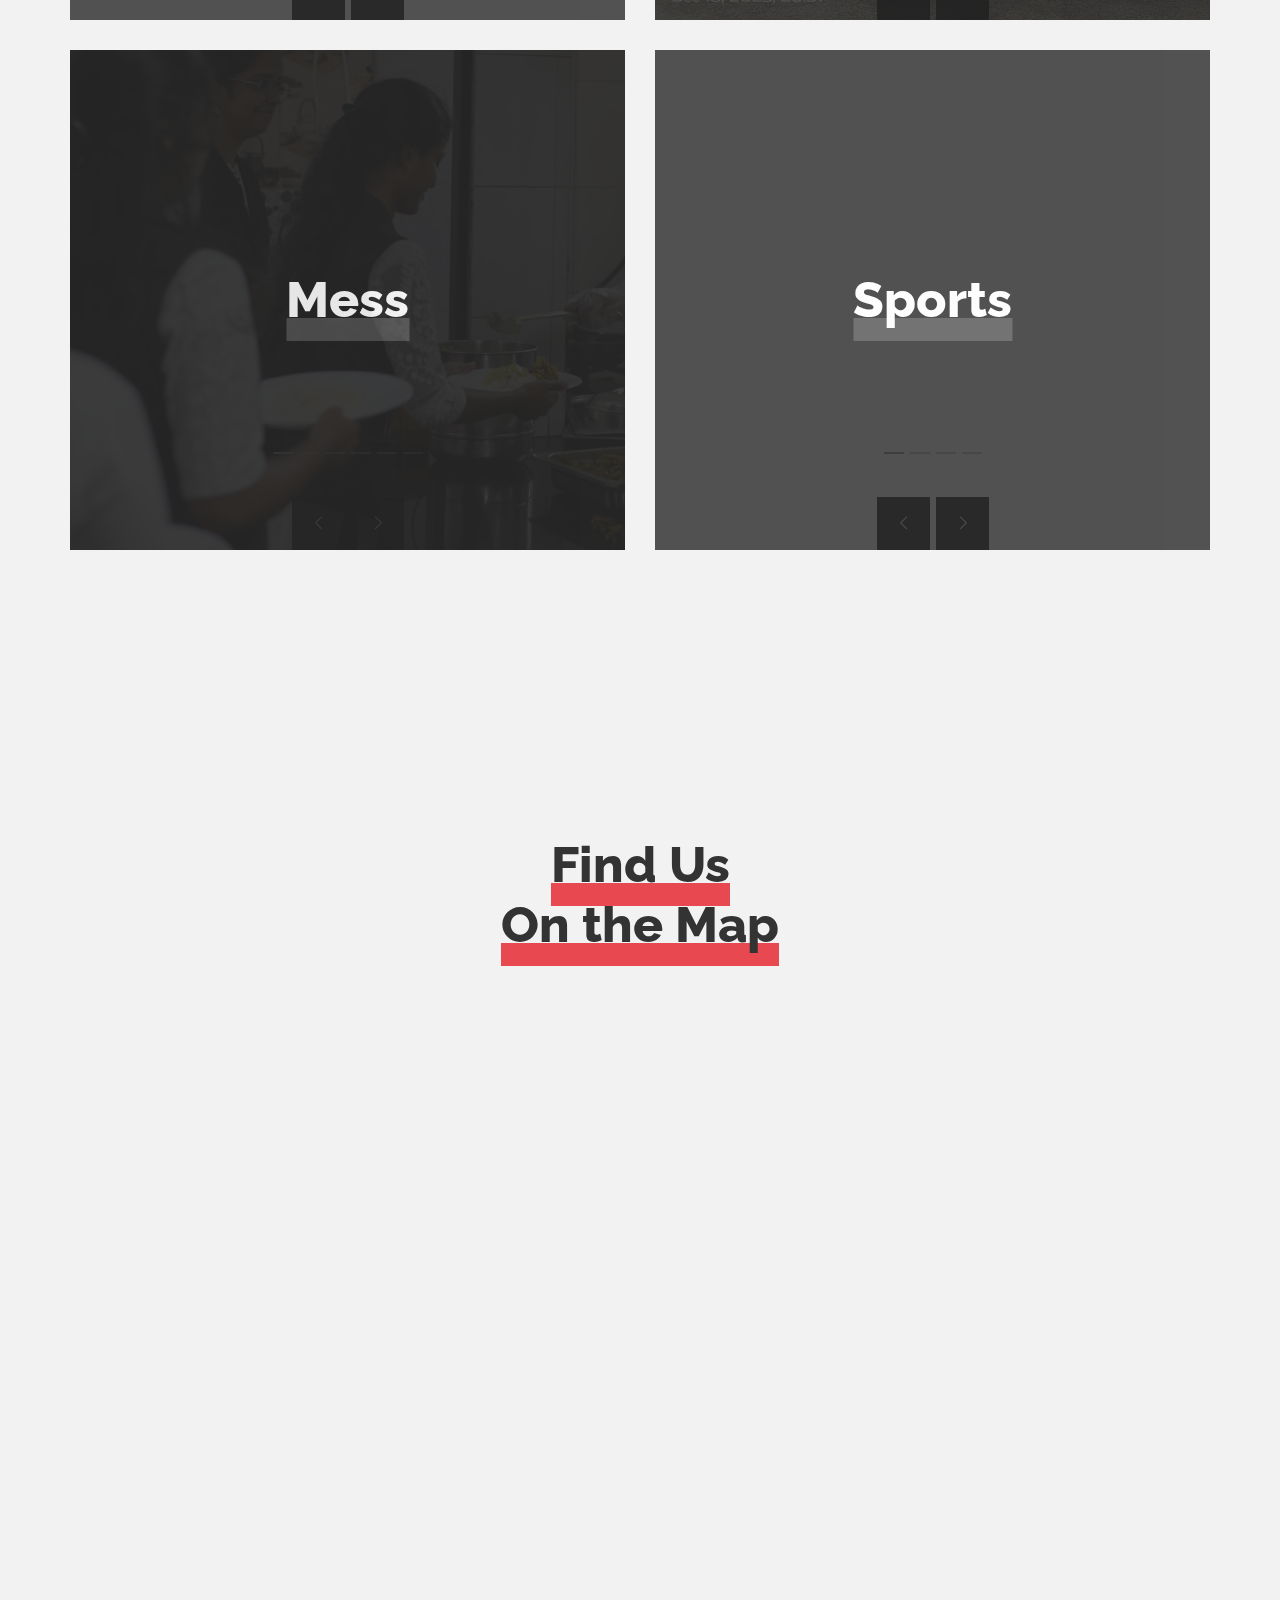
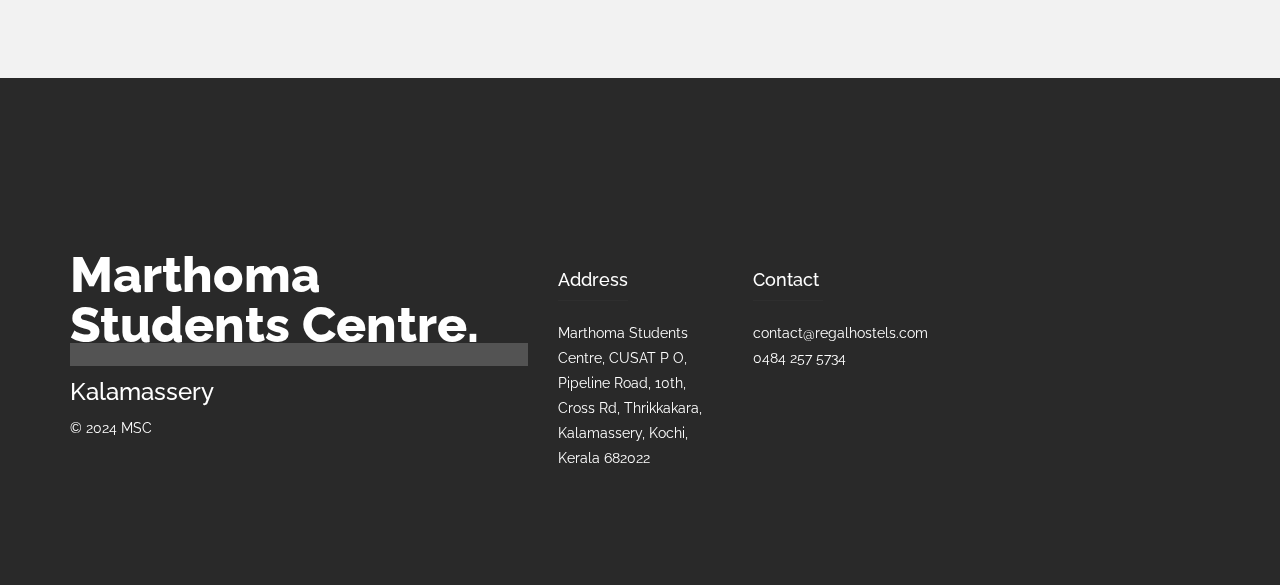
==== commit 9c77e6b0: "photos updated" ====
--- a/index.html
+++ b/index.html
@@ -277,8 +277,9 @@
                     <!-- item -->
                     <div class="col-md-6" >
                         <div class="reg_single_carousel reg_rooms_carousel reg_wht_txt">
-                            <div class="reg_room_block reg_image_bck" data-image="images/single-room.jpg">
-                            </div>
+                            <div class="reg_room_block reg_image_bck" data-image="images/rooms/one/room1ac.jpg"></div>
+                            <div class="reg_room_block reg_image_bck" data-image="images/rooms/one/room1bc.jpg"></div>
+                            <div class="reg_room_block reg_image_bck" data-image="images/rooms/one/room1cc.jpg"></div>
                         </div>
                     </div>
                     <div class="col-md-6 reg_image_bck" data-color="#fff">
@@ -288,11 +289,11 @@
                             <ul>
 																<li>A tranquil room for those seeking privacy and serenity amidst the bustling city life.</li>
                                 <li>In this room, you'll find a chair, study table, and cupboard provided for your convenience.</li>
-                                <li>Additionally, we offer delicious meals prepared with love at our mess. (Additional fee applicable)</li>
+                                <li>Additionally, we offer delicious meals prepared with love at our mess. (Additional fee of ₹4,050/ + GST applicable)</li>
                                 <li>Furthermore, each single room comes equipped with high-speed Wi-Fi, ensuring you stay connected effortlessly.</li>
                                 <li>Our single room offers a cozy bed, plenty of natural light, and a private bathroom for your perfect retreat.</li>
                             </ul>
-                            <h3>From <span class="reg_underline_title">₹3500</span> per bed per month </h3>
+                            <h3><span class="reg_underline_title">₹4500</span> per bed per month </h3>
                         </div>
                     </div>
                     <!-- item end -->
@@ -300,8 +301,9 @@
                     <!-- item -->
                     <div class="col-md-6 col-md-push-6" >
                         <div class="reg_single_carousel reg_rooms_carousel reg_wht_txt">
-                            <div class="reg_room_block reg_image_bck" data-image="images/two-sharing3.jpg">
-                            </div>
+                            <div class="reg_room_block reg_image_bck" data-image="images/rooms/two/room2c.jpg">
+                            </div>
+														<div class="reg_room_block reg_image_bck" data-image="images/rooms/one/room1cc.jpg"></div>
                         </div>
                     </div>
                     <div class="col-md-6 reg_image_bck col-md-pull-6" data-color="#fff">
@@ -311,12 +313,12 @@
                             <ul>
                                 <li>After a day of city adventures, our room for two offers comfort and convenience with two cozy beds and a shared bathroom.</li>
                                 <li>In this room, you'll find two chair, two study table, and two bed provided for your convenience.</li>
-                                <li>Additionally, we offer delicious meals prepared with love at our mess. (Additional fee applicable)</li>
+                                <li>Additionally, we offer delicious meals prepared with love at our mess. (Additional fee of ₹4,050/ + GST applicable)</li>
                                 <li>Furthermore, each room comes equipped with high-speed Wi-Fi, ensuring you stay connected effortlessly.</li>
 																<br>
 																<br>
                             </ul>
-                            <h3>From <span class="reg_underline_title">₹2500</span> per bed per month </h3>
+                            <h3><span class="reg_underline_title">₹3500</span> per bed per month </h3>
                         </div>
                     </div>
                     
@@ -325,7 +327,8 @@
                     <!-- item -->
                     <div class="col-md-6" >
                         <div class="reg_single_carousel reg_rooms_carousel reg_wht_txt">
-                            <div class="reg_room_block reg_image_bck" data-image="images/three-sharing.jpg">
+                            <div class="reg_room_block reg_image_bck" data-image="images/rooms/three/room2ac.jpg"></div>
+                            <div class="reg_room_block reg_image_bck" data-image="images/rooms/three/room2bc.jpg">
                             </div>
                         </div>
                     </div>
@@ -336,36 +339,37 @@
                             <ul>
 															<li>After a day of city adventures, our room for three offers comfort and convenience with three cozy beds and a shared bathroom.</li>
 															<li>In this room, you'll find three chair, three study table, and three bed provided for your convenience.</li>
-															<li>Additionally, we offer delicious meals prepared with love at our mess. (Additional fee applicable)</li>
+															<li>Additionally, we offer delicious meals prepared with love at our mess. (Additional fee of ₹4,050/ + GST applicable)</li>
 															<li>Furthermore, each room comes equipped with high-speed Wi-Fi, ensuring you stay connected effortlessly.</li>
 															<br>
 															<br>
 														</ul>
                             <br>
-                            <h3>From <span class="reg_underline_title">₹2500</span> per bed per month </h3>
+                            <h3><span class="reg_underline_title">₹3000</span> per bed per month </h3>
                         </div>
                     </div>
                     <!-- item end -->
 										<!-- item -->
 										<div class="col-md-6 col-md-push-6" >
 											<div class="reg_single_carousel reg_rooms_carousel reg_wht_txt">
-													<div class="reg_room_block reg_image_bck" data-image="images/four-sharing.jpg">
+													<div class="reg_room_block reg_image_bck" data-image="images/rooms/four/room3c1.jpg"></div>
+													<div class="reg_room_block reg_image_bck" data-image="images/rooms/four/room3c2.jpg">
 													</div>
 											</div>
 									</div>
 									<div class="col-md-6 reg_image_bck col-md-pull-6" data-color="#fff">
 											<div class="reg_simple_block text-left">
-													<h2>Four and Five Sharing <a href="#reg_page" class="reg_go"><i class="ti ti-tag"></i><b>Book Now</b></a></h2>
+													<h2>Four Sharing <a href="#reg_page" class="reg_go"><i class="ti ti-tag"></i><b>Book Now</b></a></h2>
 													<!-- <h4>Girls-only (no guys – sorry!)</h4> -->
 													<ul>
 														<li>After a day of city adventures, our room for four-five offers comfort and convenience with four-five cozy beds and a shared bathroom.</li>
 														<li>Each person will have one chair, one study table, and one bed provided for your convenience.</li>
-														<li>Additionally, we offer delicious meals prepared with love at our mess. (Additional fee applicable)</li>
+														<li>Additionally, we offer delicious meals prepared with love at our mess. (Additional fee of ₹4,050/ + GST applicable)</li>
 														<li>Furthermore, each room comes equipped with high-speed Wi-Fi, ensuring you stay connected effortlessly.</li>
 														<br>
 														<br>
 													</ul>
-													<h3>From <span class="reg_underline_title">₹2500</span> per bed per month </h3>
+													<h3><span class="reg_underline_title">₹2500</span> per bed per month </h3>
 											</div>
 									</div>
 									
@@ -485,6 +489,7 @@
                             <div class="reg_room_block reg_gallery_item reg_image_bck" data-image="images/gallery/vicinity/3.jpg"></div>
                             <div class="reg_room_block reg_gallery_item reg_image_bck" data-image="images/gallery/vicinity/4.jpg"></div>
                             <div class="reg_room_block reg_gallery_item reg_image_bck" data-image="images/gallery/vicinity/5.jpg"></div>
+                            <div class="reg_room_block reg_gallery_item reg_image_bck" data-image="images/gallery/vicinity/6.jpg"></div>
                         </div>
                     </div>
                     
@@ -507,9 +512,12 @@
                             <h2>Mess</h2>
                         </div>
                         <div class="reg_single_carousel reg_gallery_carousel reg_rooms_carousel">
-                            <div class="reg_room_block reg_gallery_item reg_image_bck" data-image="images/gallery/mess/1.jpg"></div>
+                            <div class="reg_room_block reg_gallery_item reg_image_bck" data-image="images/gallery/mess/diningc.jpg"></div>
+                            <div class="reg_room_block reg_gallery_item reg_image_bck" data-image="images/gallery/mess/dining.jpg"></div>
+                            <div class="reg_room_block reg_gallery_item reg_image_bck" data-image="images/gallery/mess/diningb.jpg"></div>
+                            <div class="reg_room_block reg_gallery_item reg_image_bck" data-image="images/gallery/mess/diningd.jpg"></div>
                             <div class="reg_room_block reg_gallery_item reg_image_bck" data-image="images/gallery/mess/2.jpg"></div>
-                            <div class="reg_room_block reg_gallery_item reg_image_bck" data-image="images/gallery/mess/3.jpg"></div>
+                            <div class="reg_room_block reg_gallery_item reg_image_bck" data-image="images/gallery/mess/dininge.jpg"></div>
                         </div>
                     </div>
                     
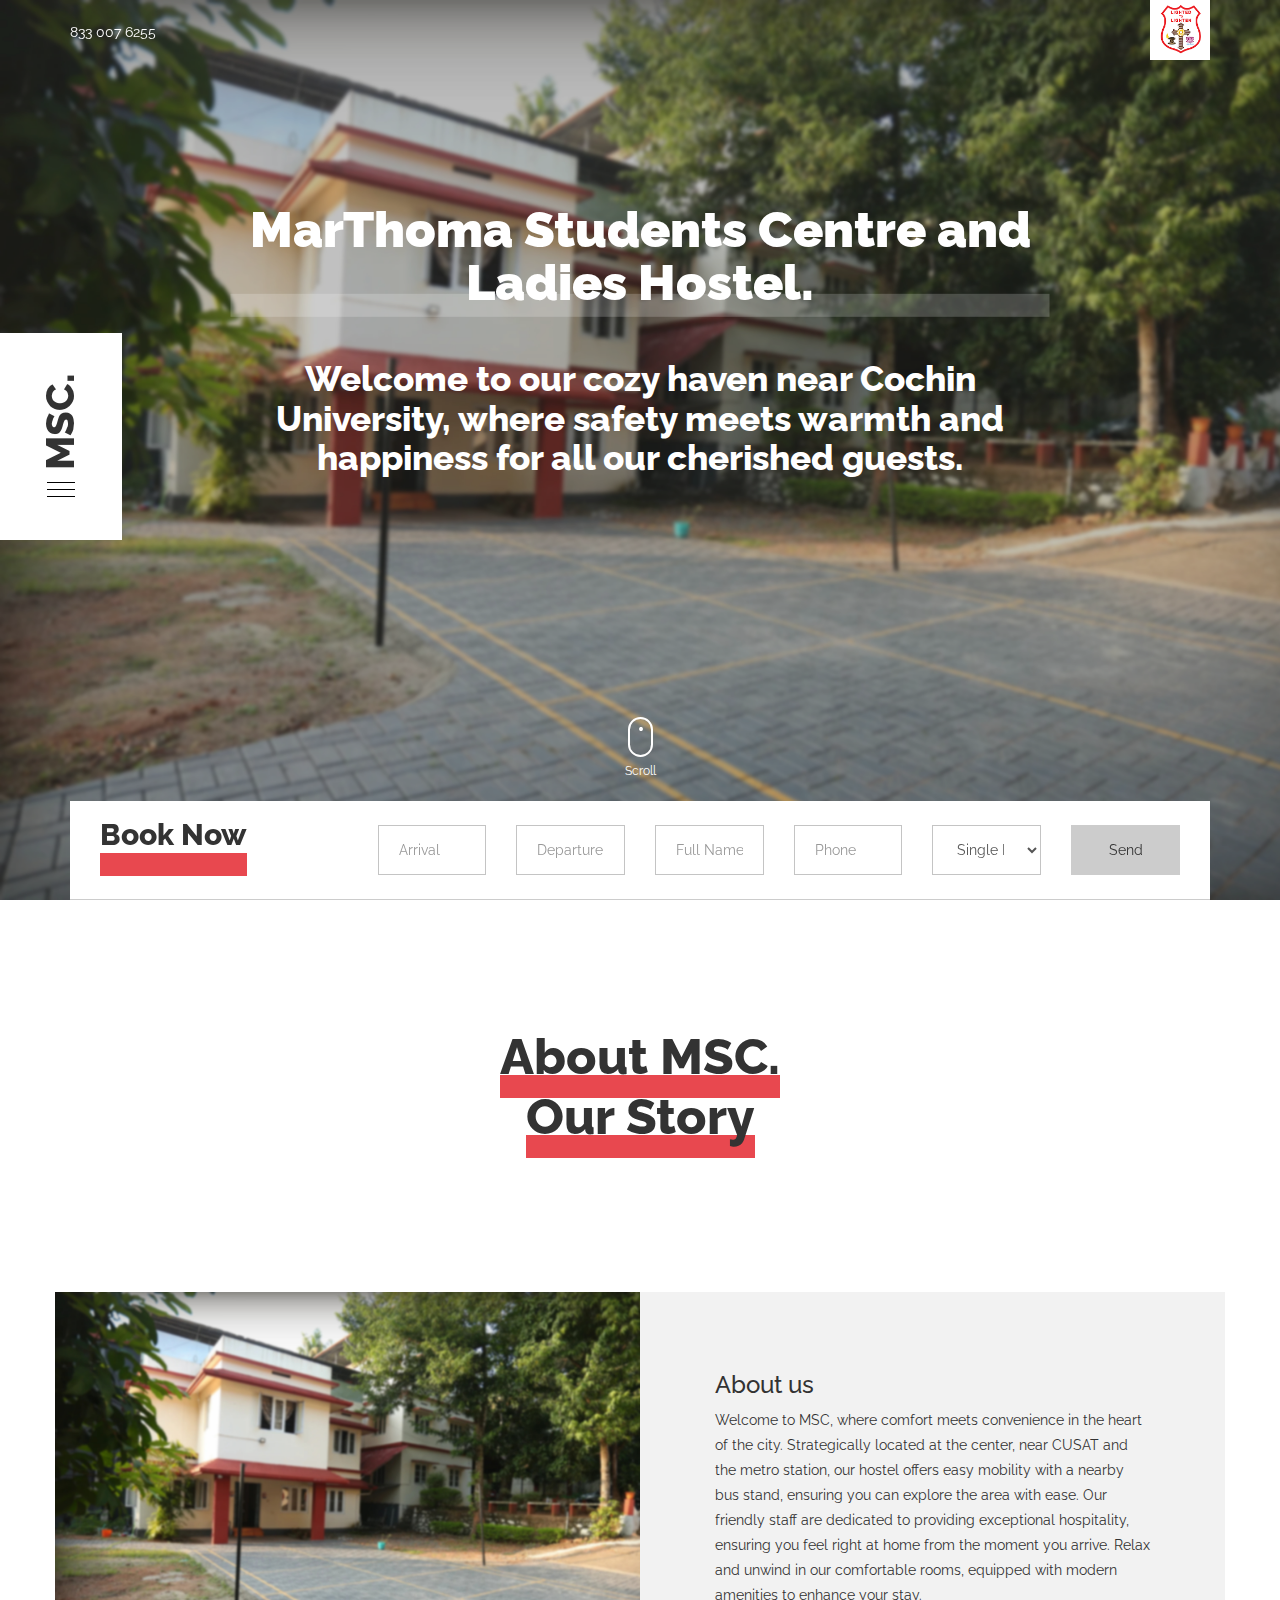
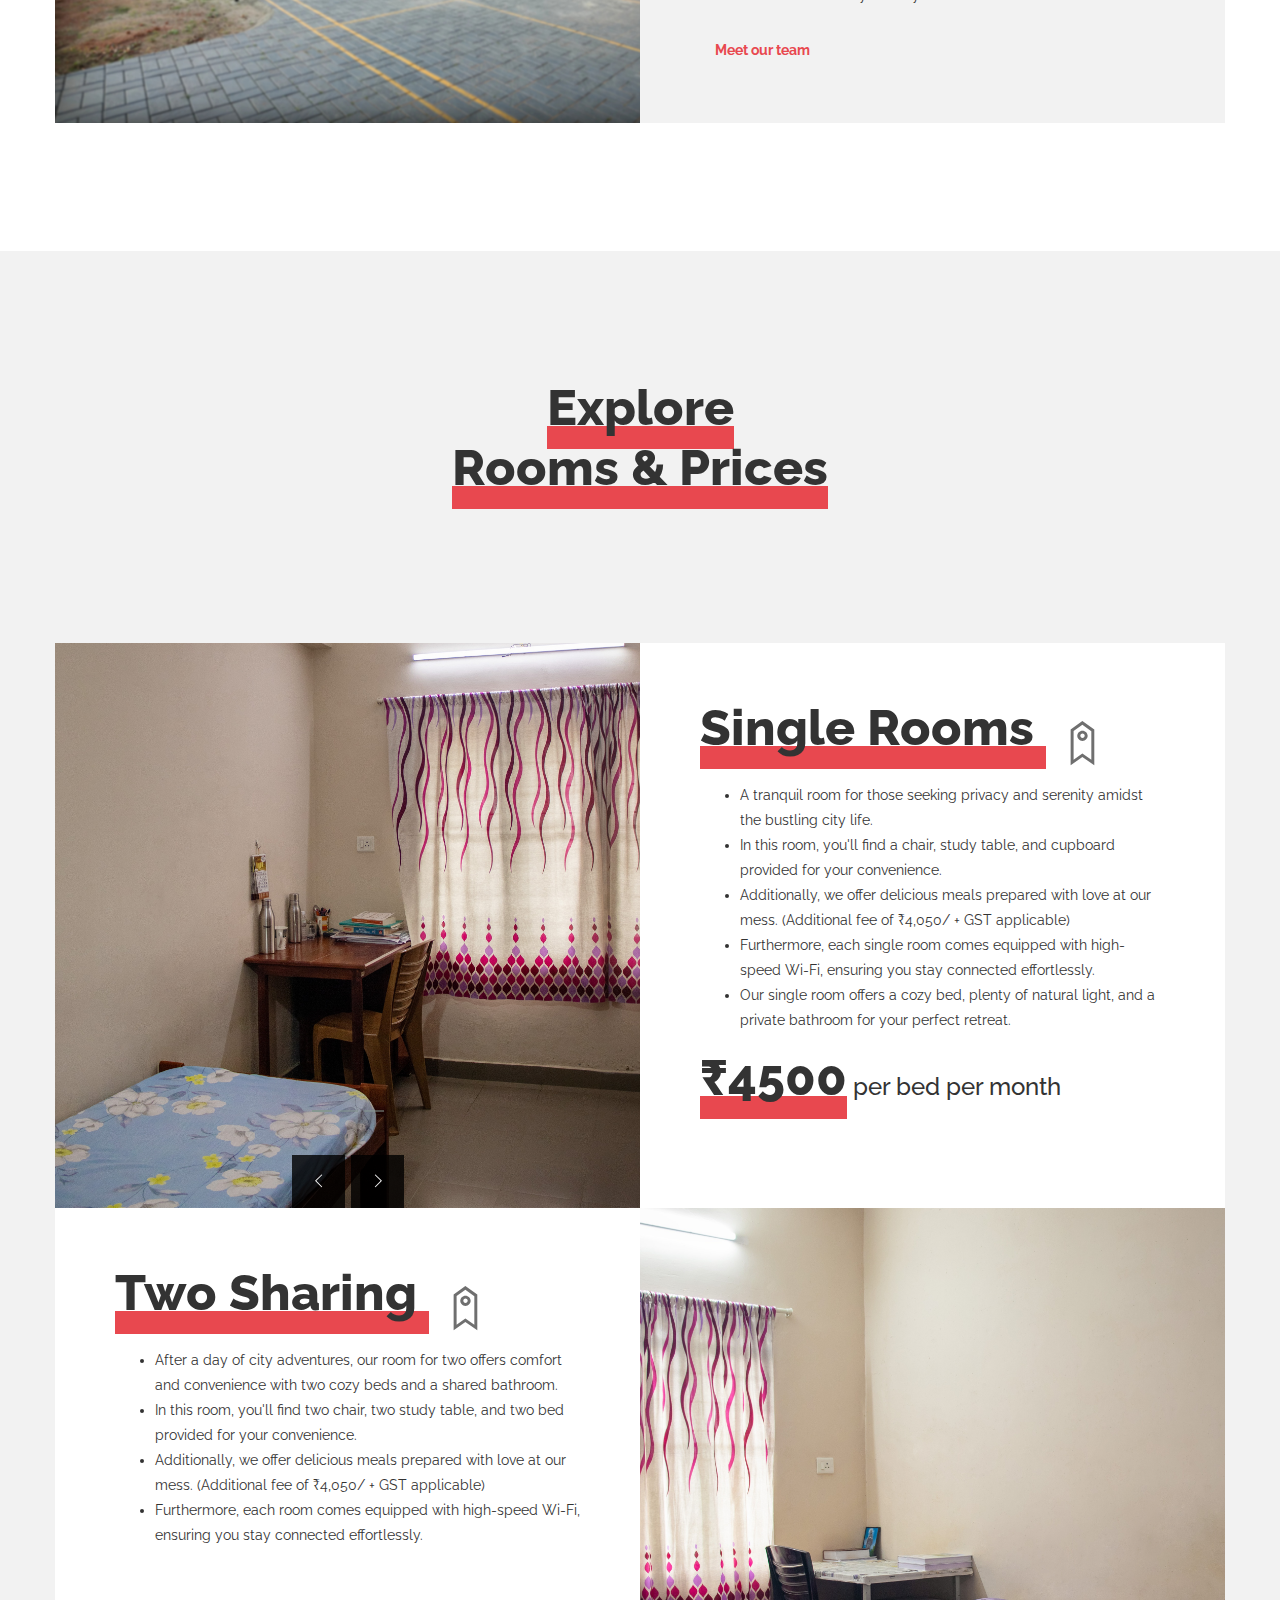
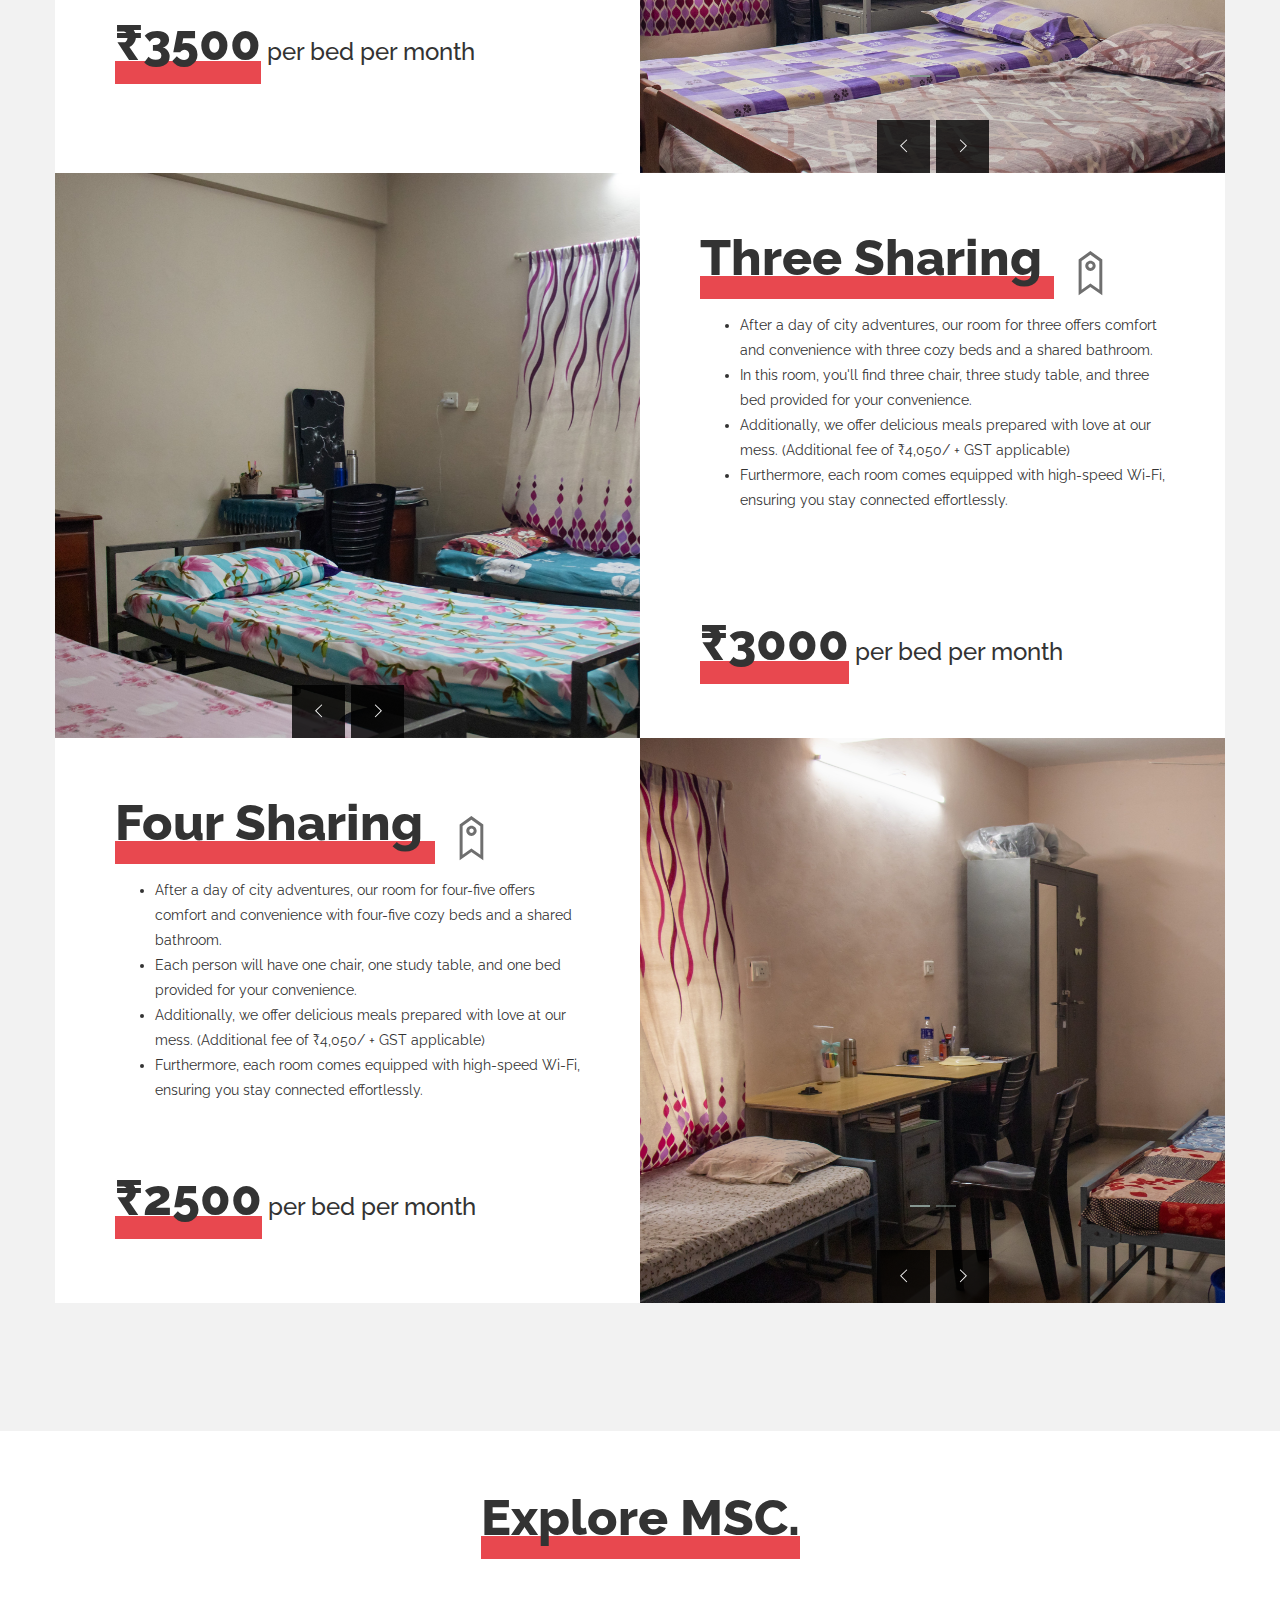
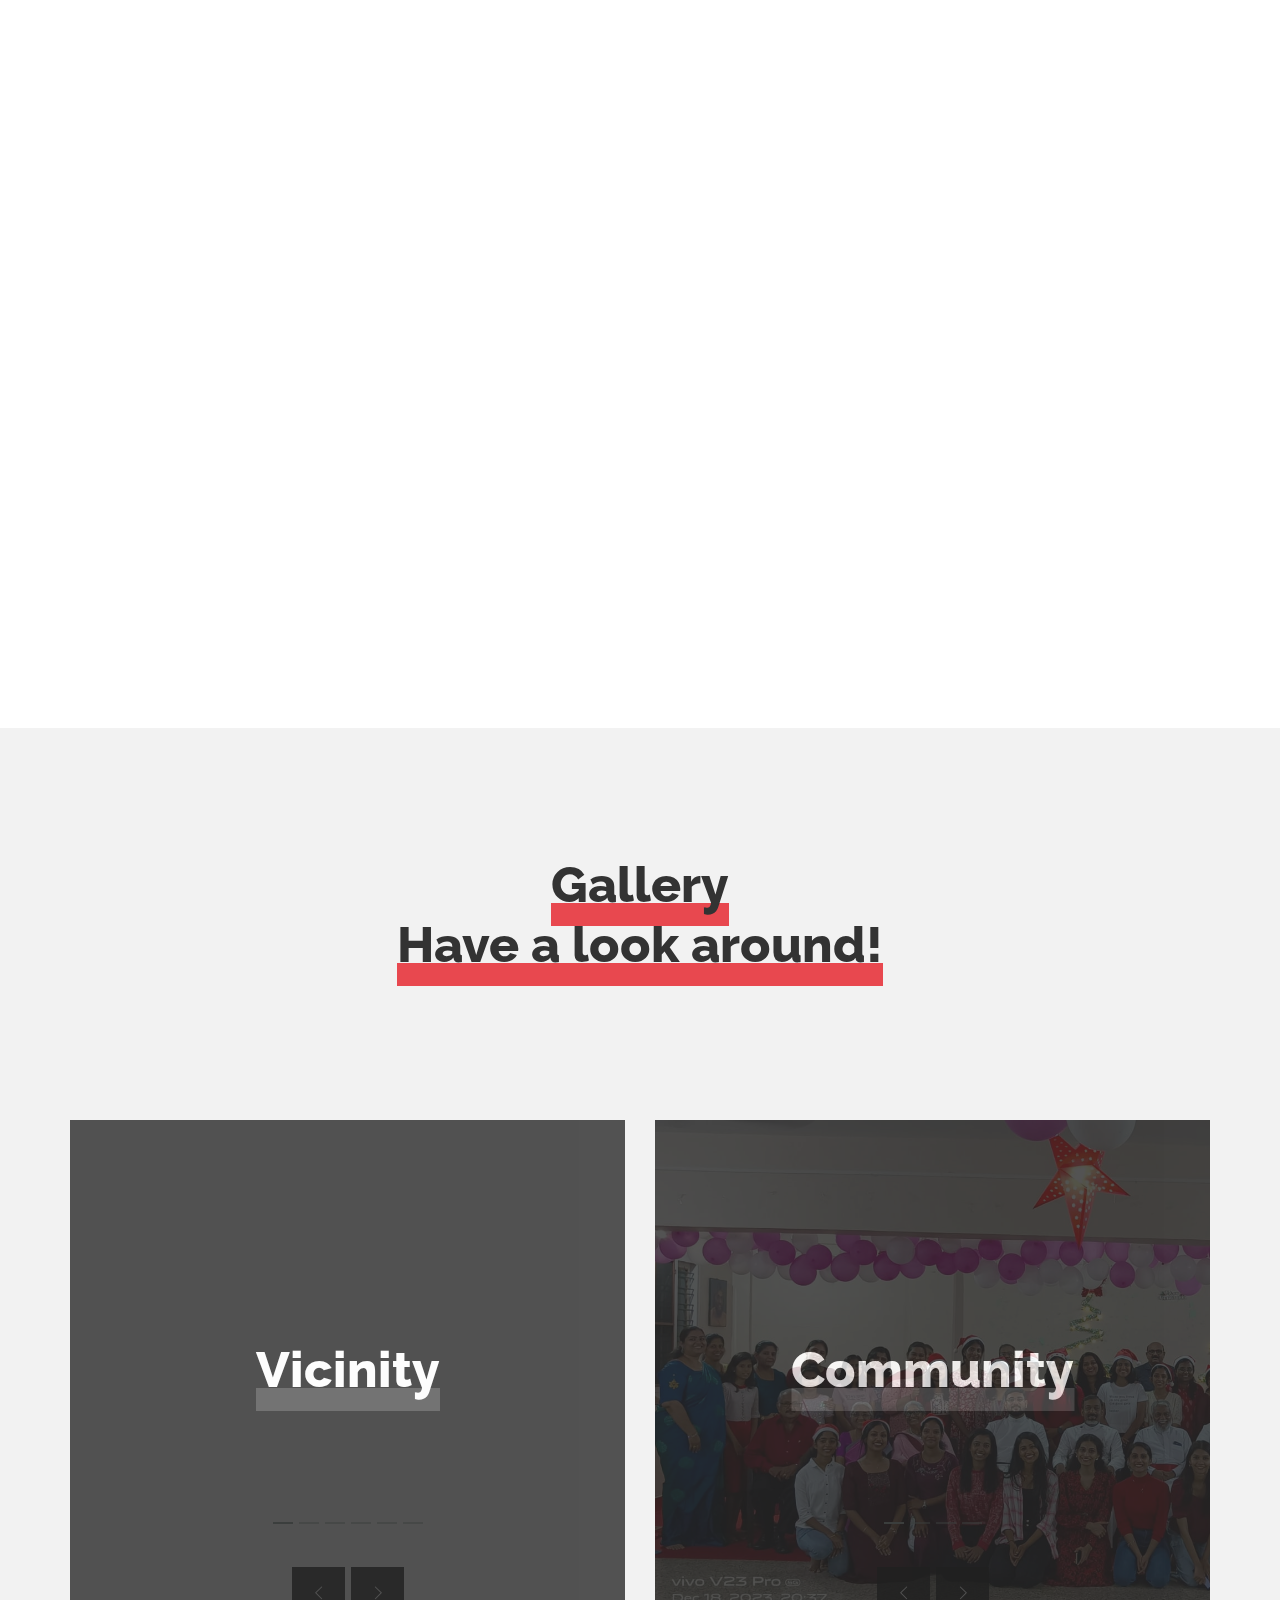
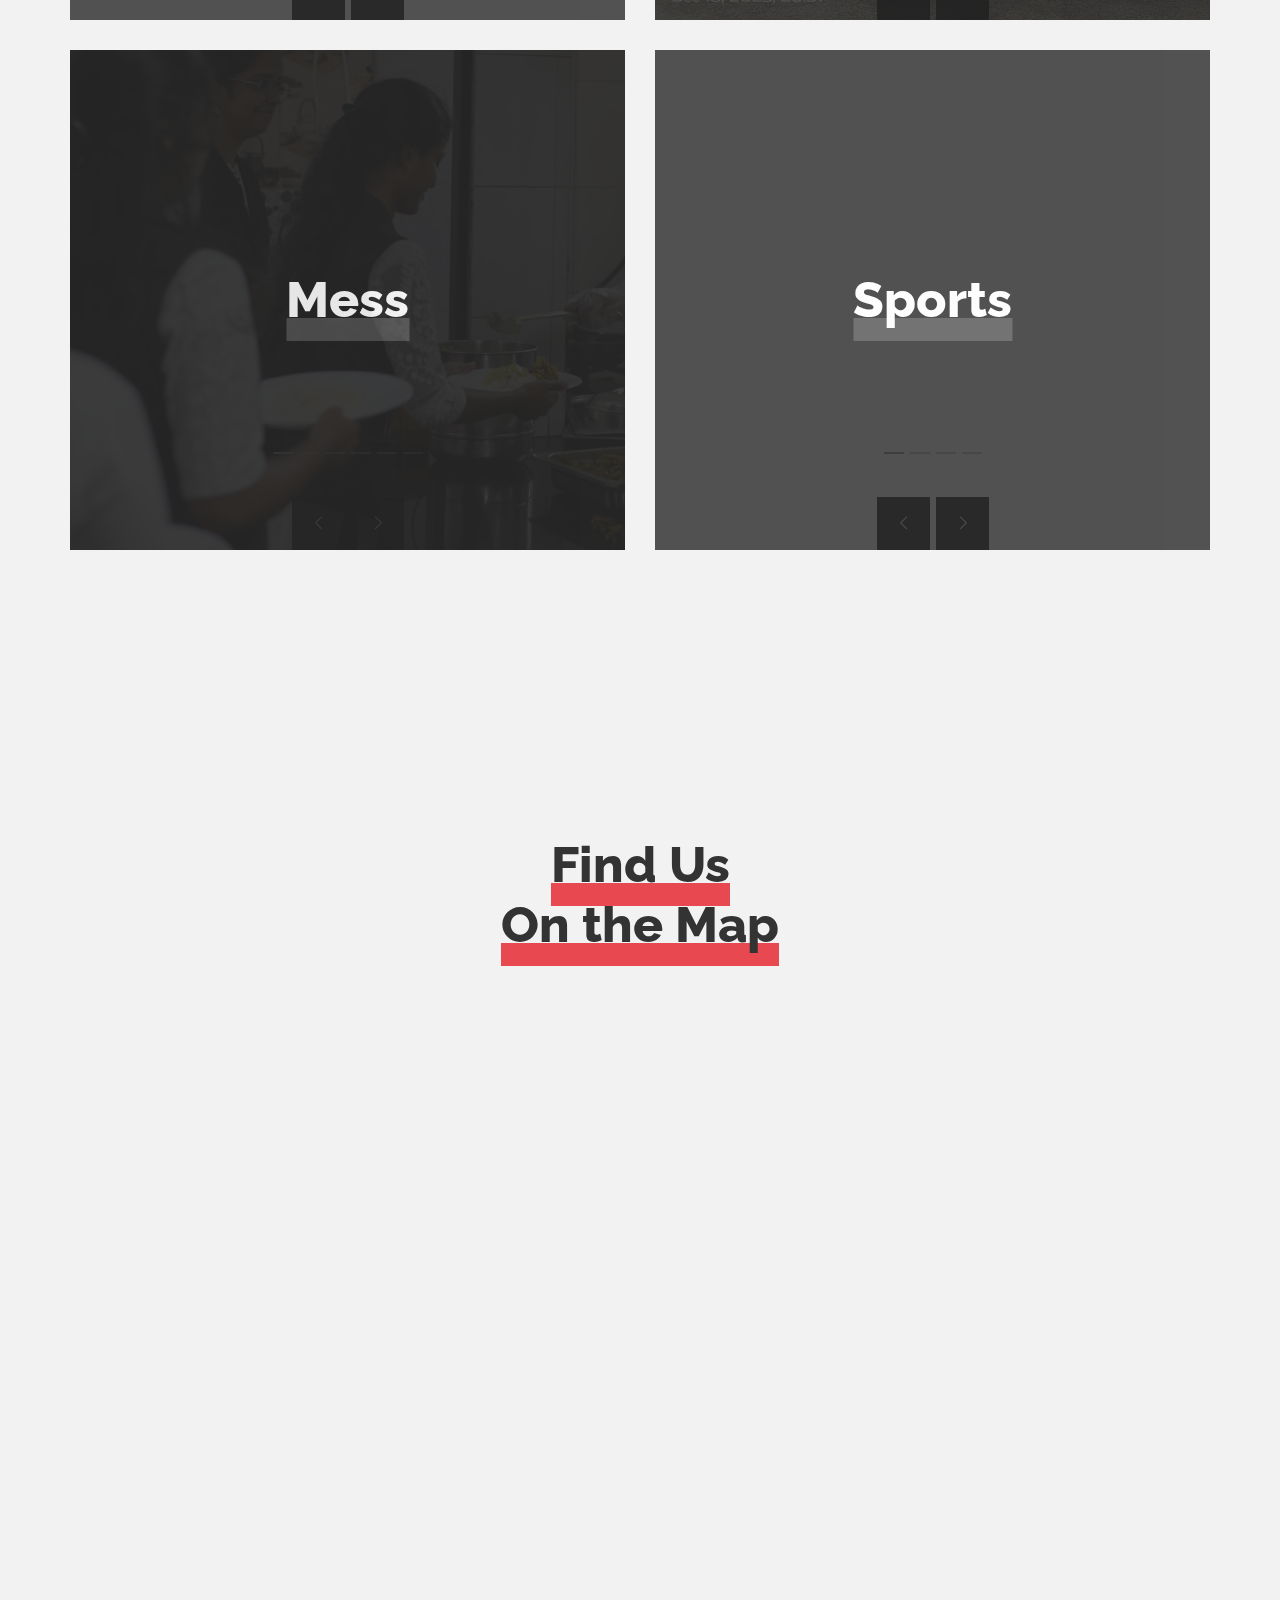
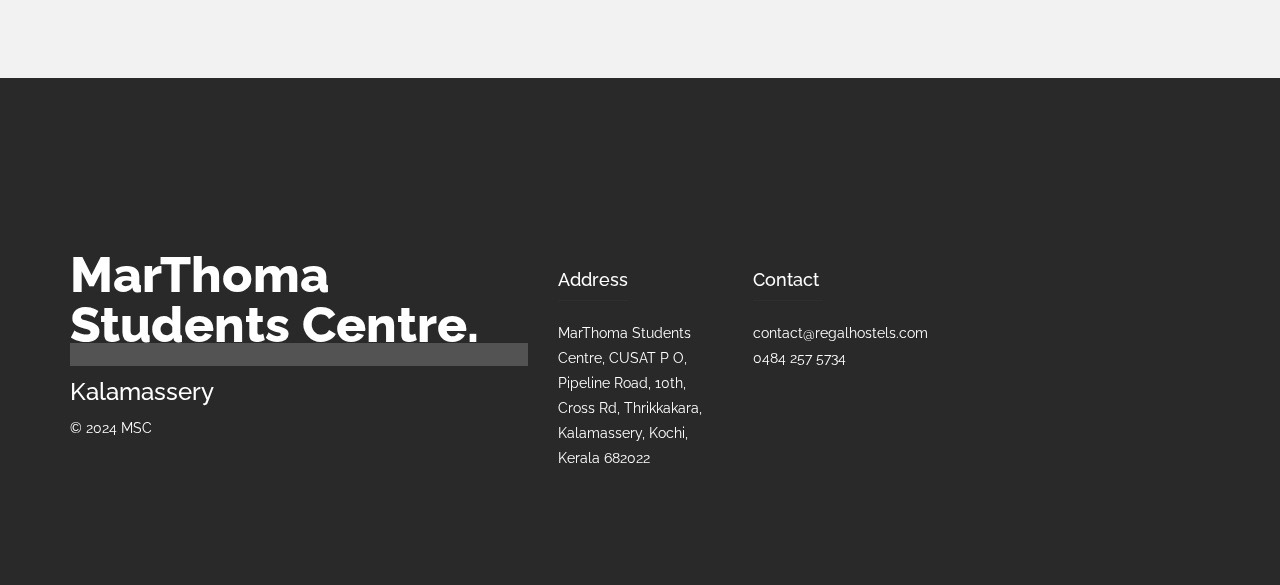
==== commit c9f207e8: "changes in UI" ====
--- a/index.html
+++ b/index.html
@@ -3,7 +3,7 @@
 <head>
 <meta charset="utf-8">
 <meta name="viewport" content="width=device-width, initial-scale=1.0">
-<title>Marthoma Students Centre</title>
+<title>MarThoma Students Centre</title>
 
 
 	<!-- Library CSS -->
@@ -65,7 +65,7 @@
 
             <!-- Header Phone -->
             <div class="reg_header_phone">
-							Tel: 0484 257 5734
+							<a href="tel:8330076255">833 007 6255</a>
             </div>
             <!-- Header Phone End-->
             
@@ -148,12 +148,12 @@
         <div class="container">
             <div class="reg_slider_content reg_wht_txt">
                 <!-- vertical text -->
-                <div class="reg_slider_copyright reg_slider_copyright_right">© Marthoma Students Centre 2024</div>
+                <div class="reg_slider_copyright reg_slider_copyright_right">© MarThoma Students Centre 2024</div>
 
                 <!-- Slider Texts -->
                 <div class="reg_slide_txt reg_slide_center_middle text-center"  data-0="opacity:1;" data--400-bottom="opacity:0;">
                     
-                    <div class="reg_slide_title">Marthoma Students Centre and Ladies Hostel.</div>
+                    <div class="reg_slide_title">MarThoma Students Centre and Ladies Hostel.</div>
                     <div class="reg_slide_subtitle">Welcome to our cozy haven near Cochin University, where safety meets warmth and happiness for all our cherished guests.</div>
 
                 </div>
@@ -243,7 +243,7 @@
 														 	<div><button id="slider_right" class="about_slider_button">&gt;</button></div>
 														 </div>
 														 <h5 id="about_caption_title">President</h5>
-														 <p id="about_caption">Marthoma Students Centre and Ladies Hostel</p> -->
+														 <p id="about_caption">MarThoma Students Centre and Ladies Hostel</p> -->
                         </div>
                         <!-- cole end -->
 
@@ -386,7 +386,6 @@
         <!-- section -->
         <section class="reg_section" id="services">
             <div class="container text-center">
-                <!-- <h2>Services</h2><br> -->
                 <h3 class="reg_subtitle">Explore MSC.</h3>
 
                 <!-- icon boxes -->
@@ -400,7 +399,7 @@
                             <i class="ti flaticon-hotel"></i>
                             <div class="reg_icon_box_content">
                                 <h4><b>Central</b> Location</h4>
-																Have bus stop inside the campus, conveniently located and accessible from all directions.
+																Just 100 meters from the Cusat campus, 700 meters from the bus route, and 1.5 km from metro station.
                             </div>
                             
                         </div>
@@ -578,13 +577,13 @@
     
             <div class="row reg_wht_txt">
                 <div class="col-md-5 col-sm-3">
-                    <div class="reg_subtitle">Marthoma Students Centre.</div>
+                    <div class="reg_subtitle">MarThoma Students Centre.</div>
                     <h3>Kalamassery</h3>
                     <p>© 2024 MSC</p>
                 </div>
                 <div class="col-md-2 col-sm-3">
                     <h4>Address</h4>
-                    <p>Marthoma Students Centre, CUSAT P O, Pipeline Road, 10th, Cross Rd, Thrikkakara, Kalamassery, Kochi, Kerala 682022</p>
+                    <p>MarThoma Students Centre, CUSAT P O, Pipeline Road, 10th, Cross Rd, Thrikkakara, Kalamassery, Kochi, Kerala 682022</p>
                 </div>
                 <div class="col-md-3 col-sm-3">
                     <h4>Contact</h4>
@@ -653,7 +652,7 @@
 // 	const aboutSection = [
 // 		{
 // 			title: 'About',
-// 			subtitle: 'Marthoma Students Centre',
+// 			subtitle: 'MarThoma Students Centre',
 // 			description: 'Welcome to MSC, where comfort meets convenience in the heart of the city. Strategically located at the center, near CUSAT and the metro station, our hostel offers easy mobility with a nearby bus stand, ensuring you can explore the area with ease. Our friendly staff are dedicated to providing exceptional hospitality, ensuring you feel right at home from the moment you arrive. Relax and unwind in our comfortable rooms, equipped with modern amenities to enhance your stay.',
 // 			imageUrl: 'images/landing3.jpg'
 // 		}
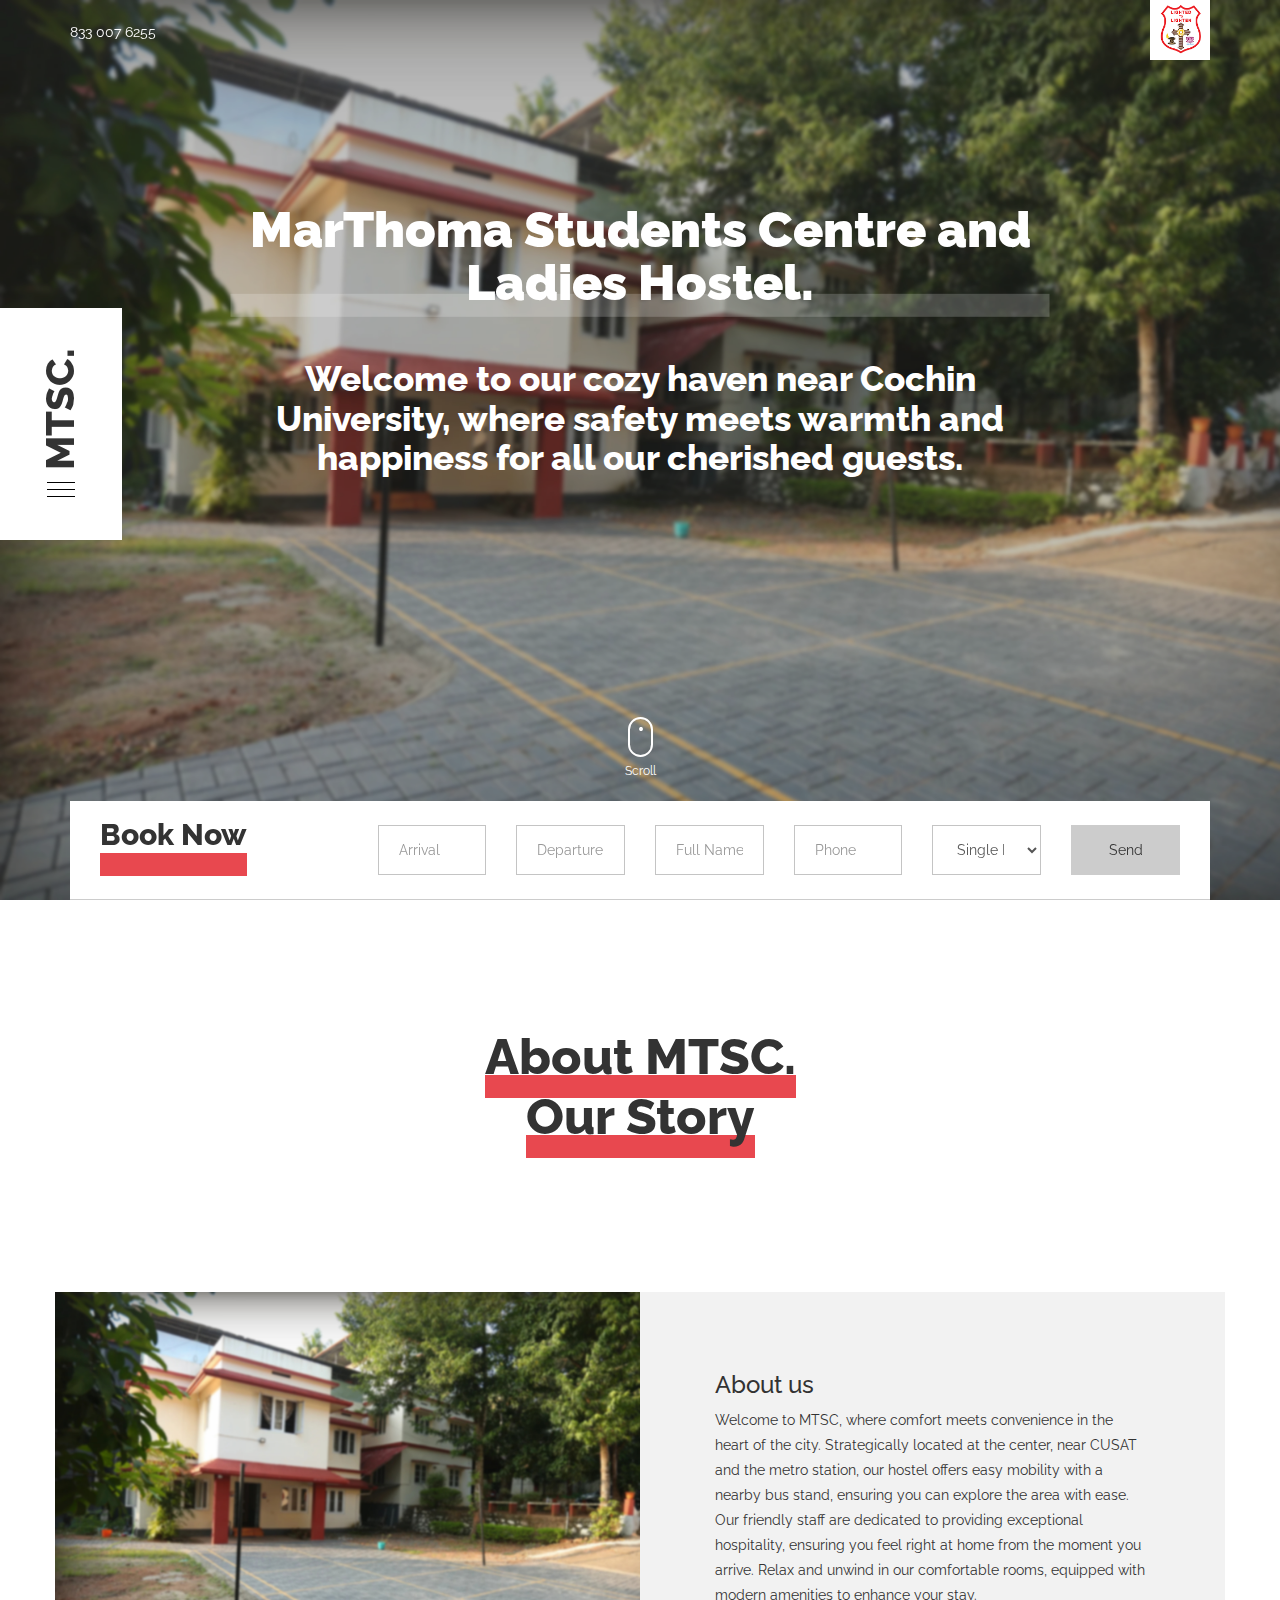
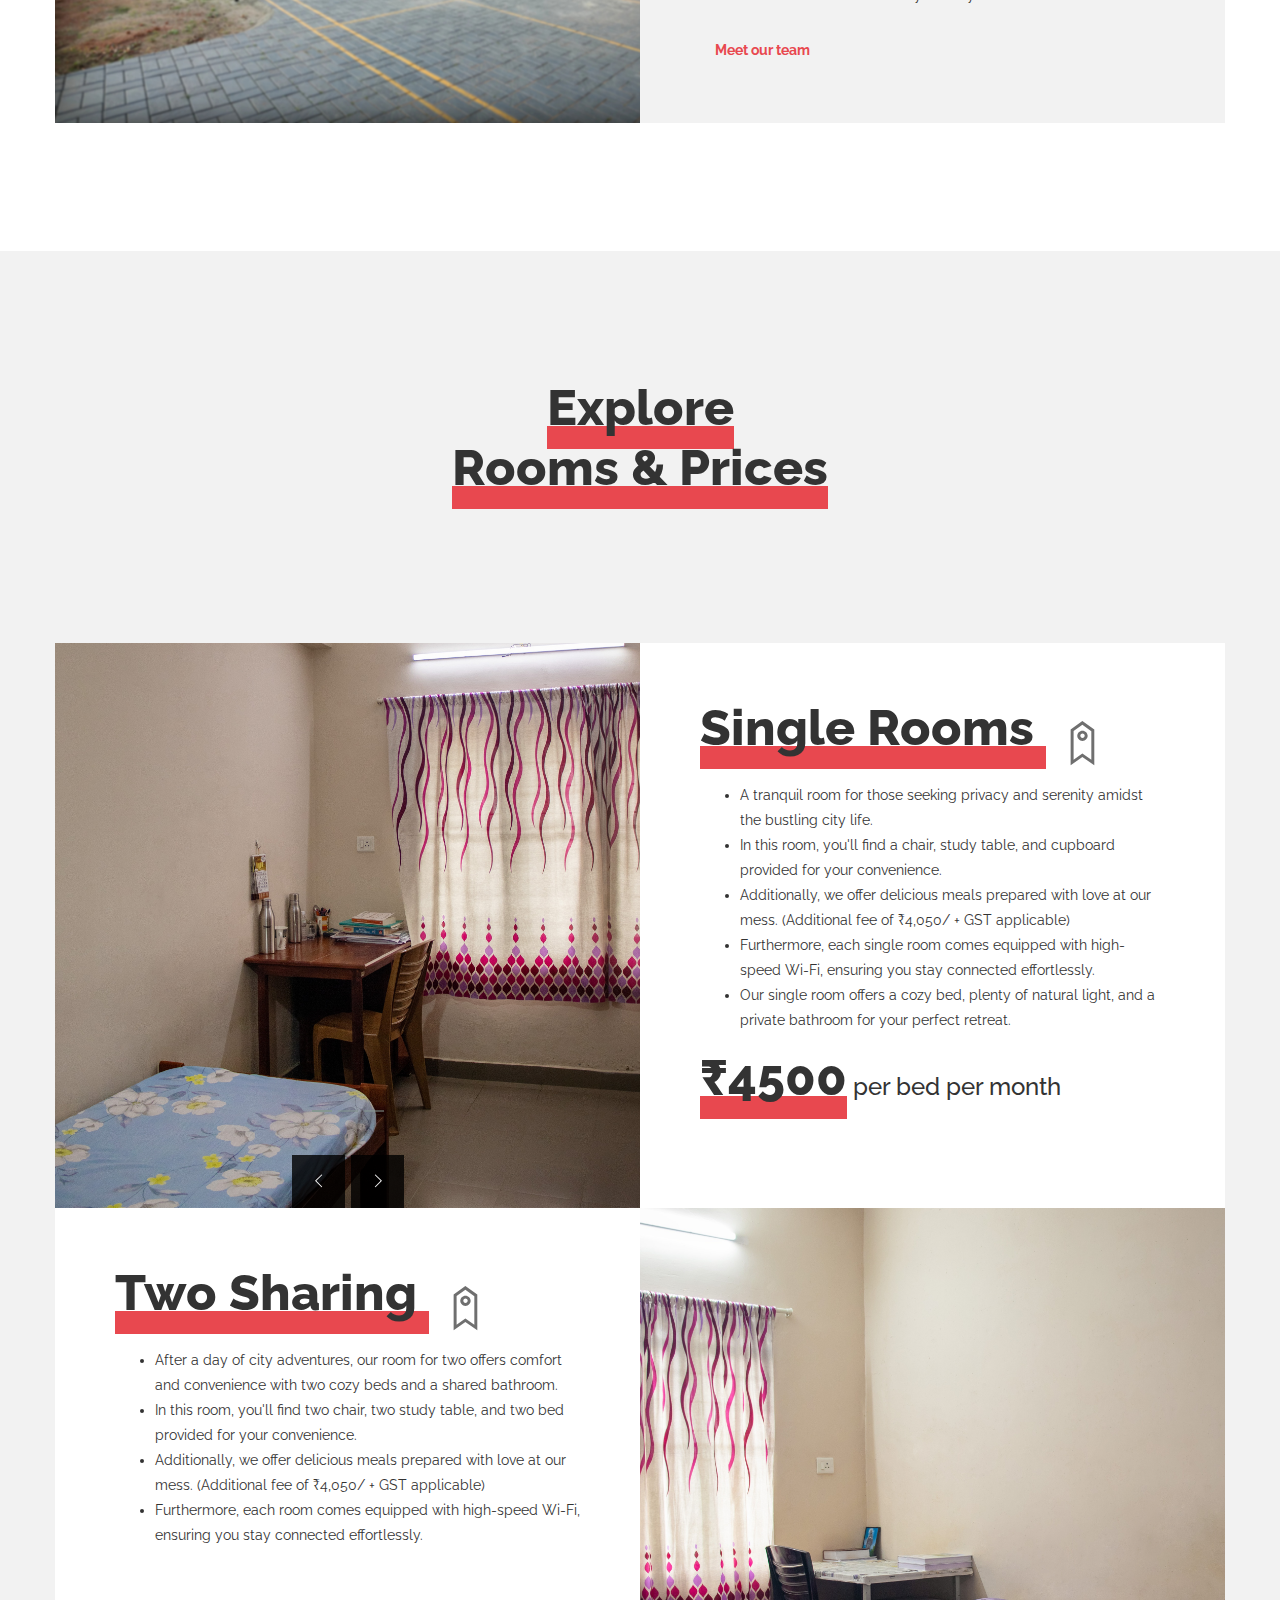
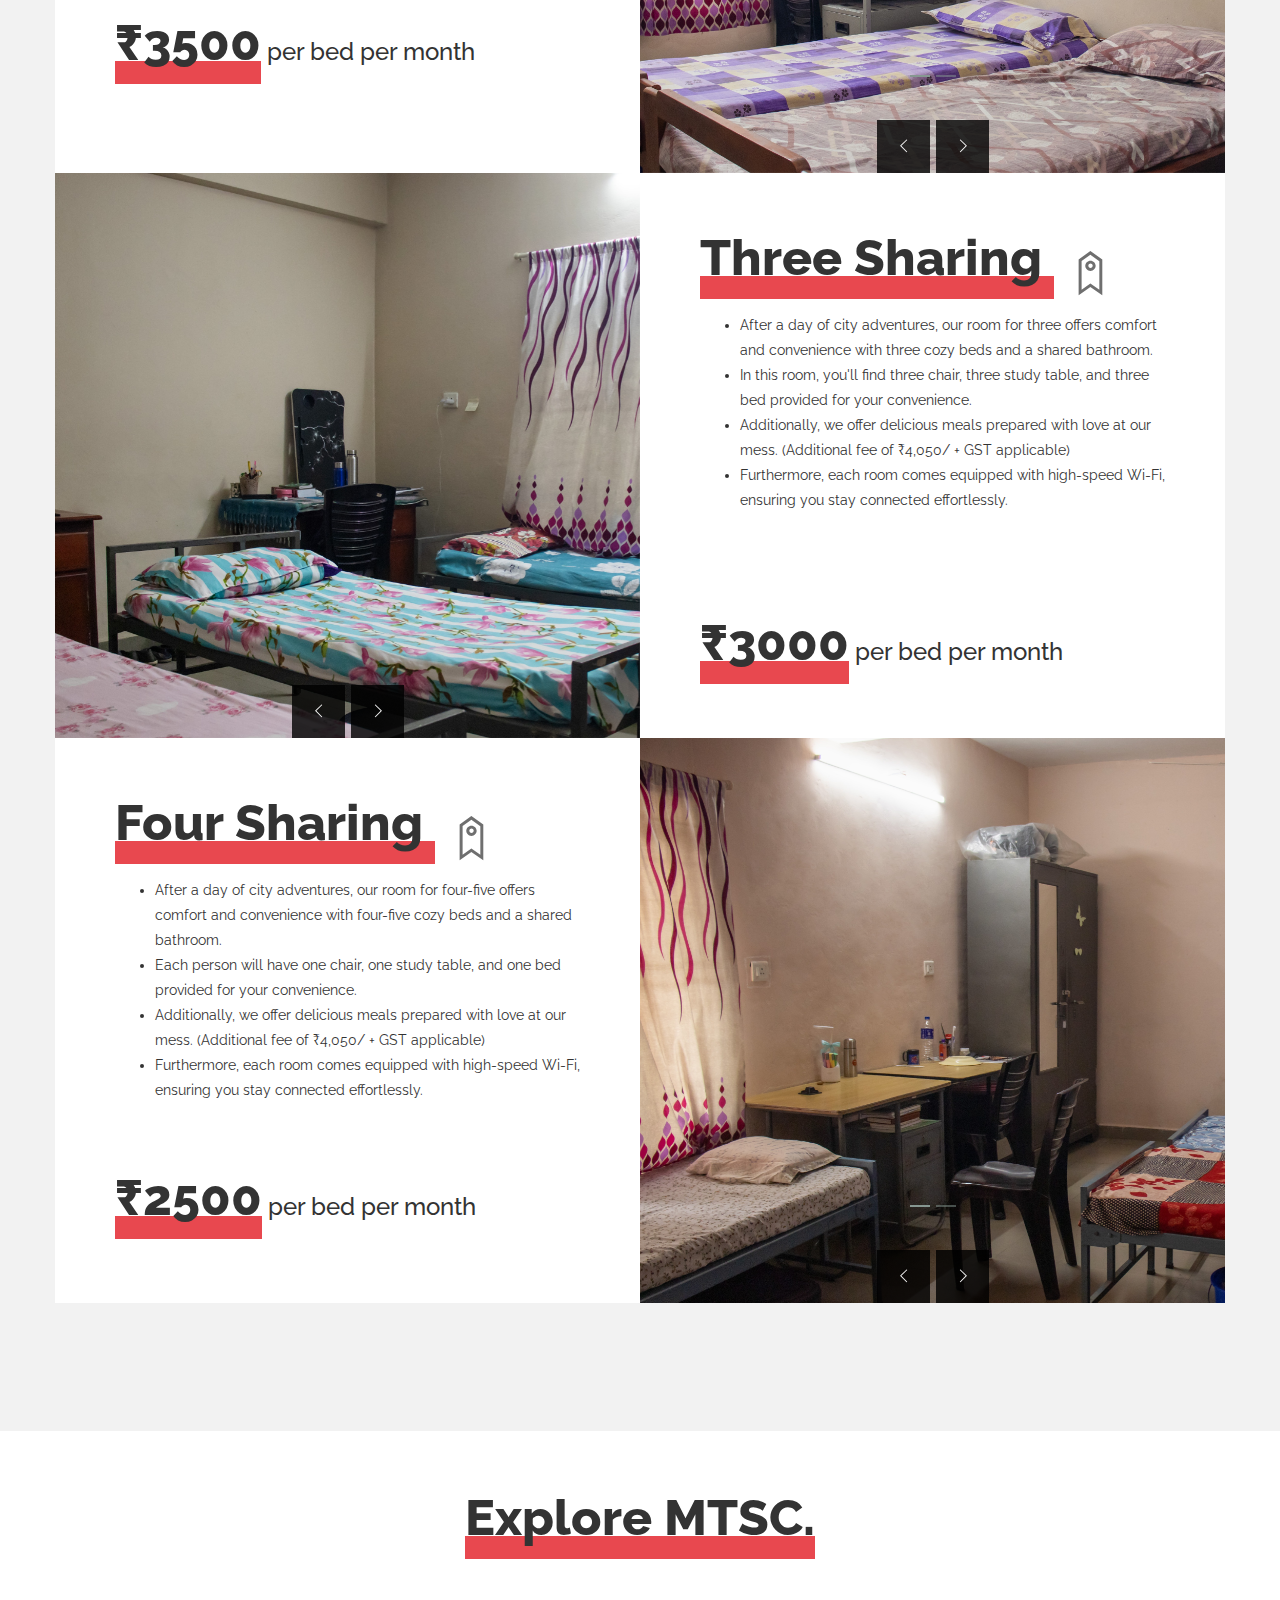
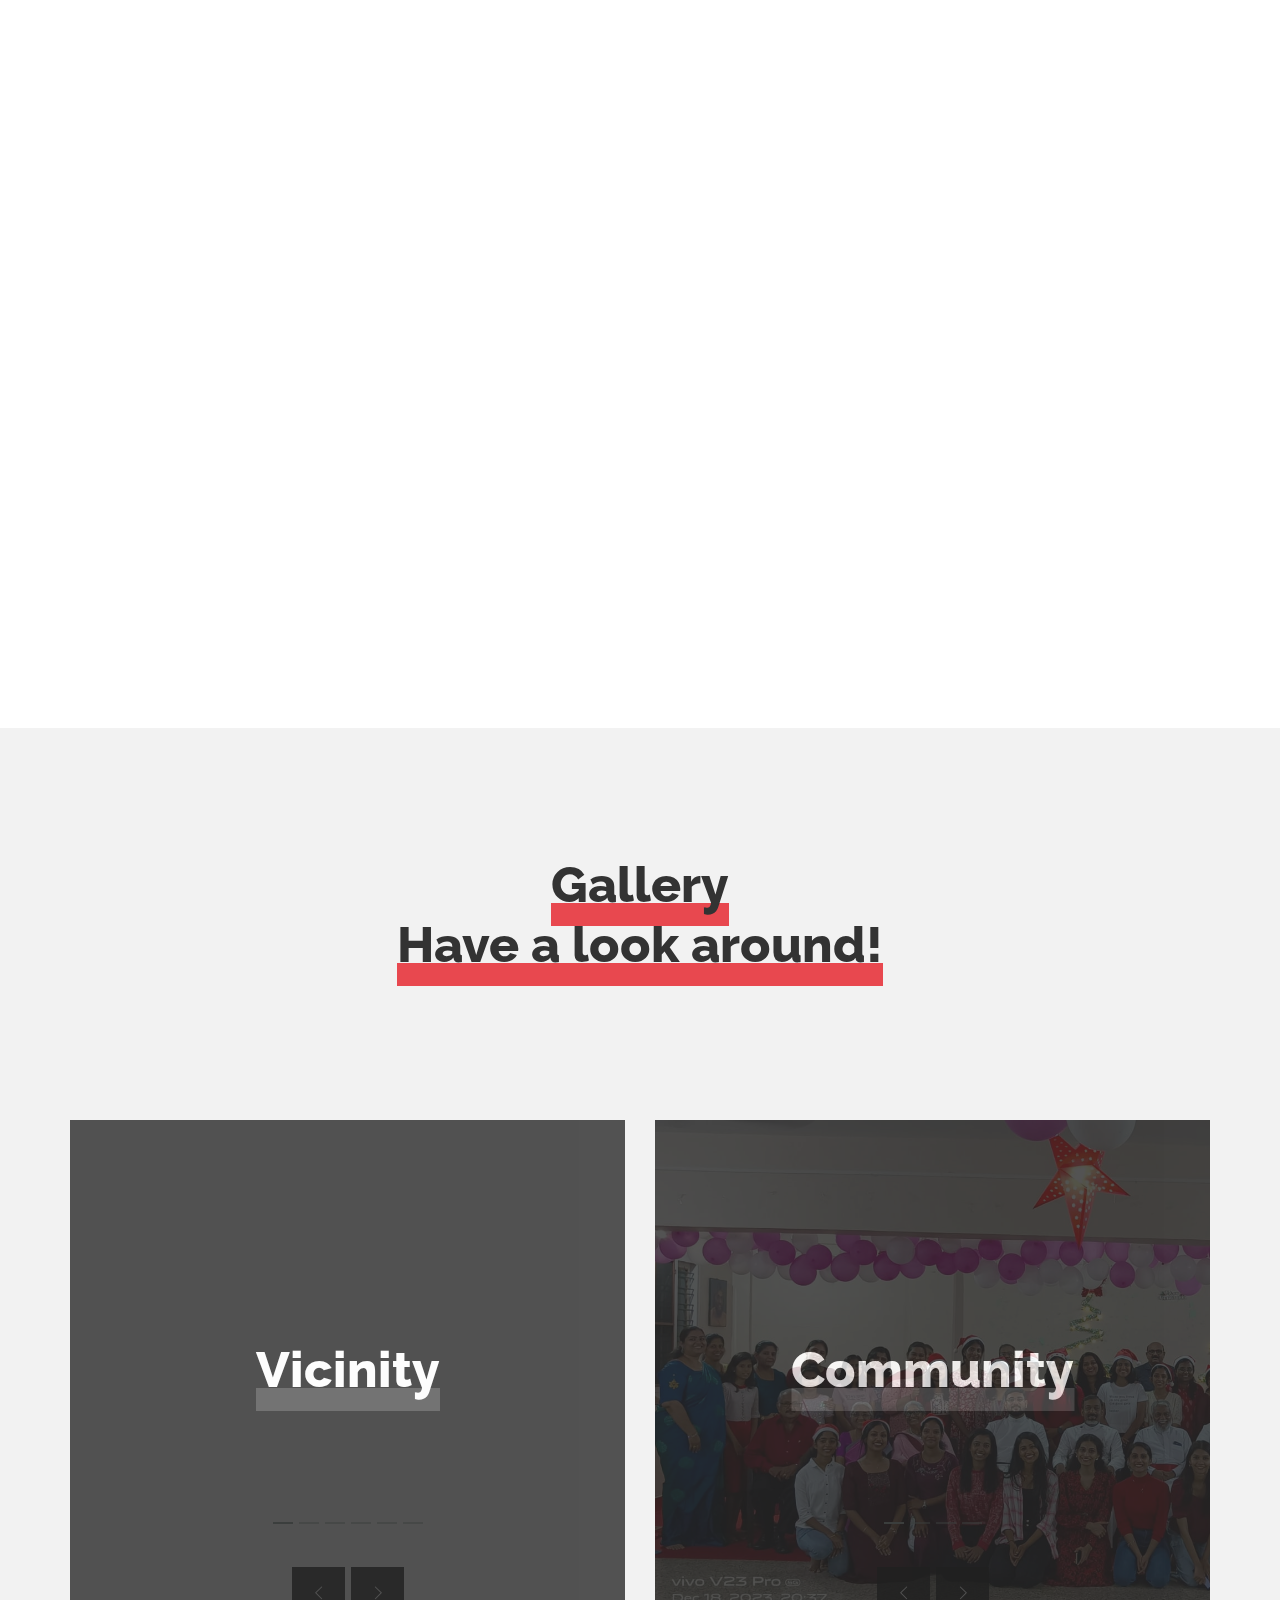
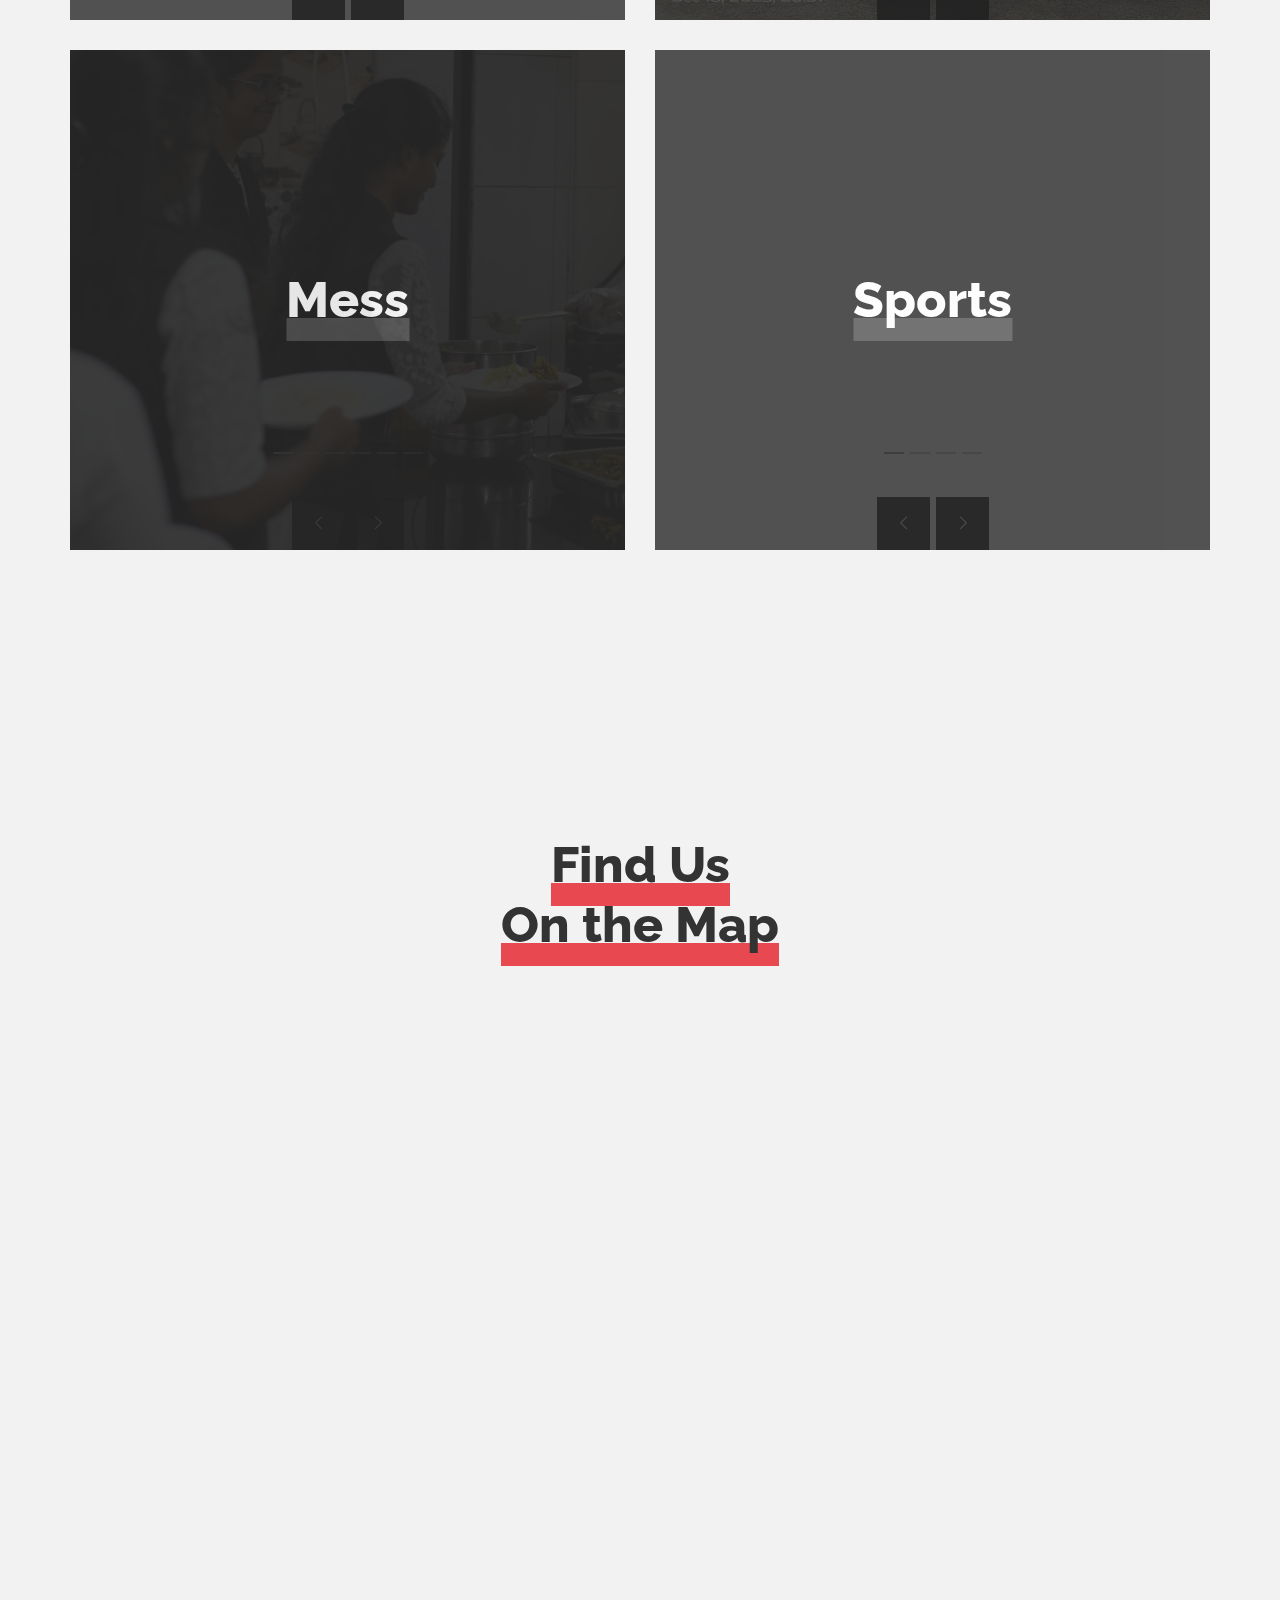
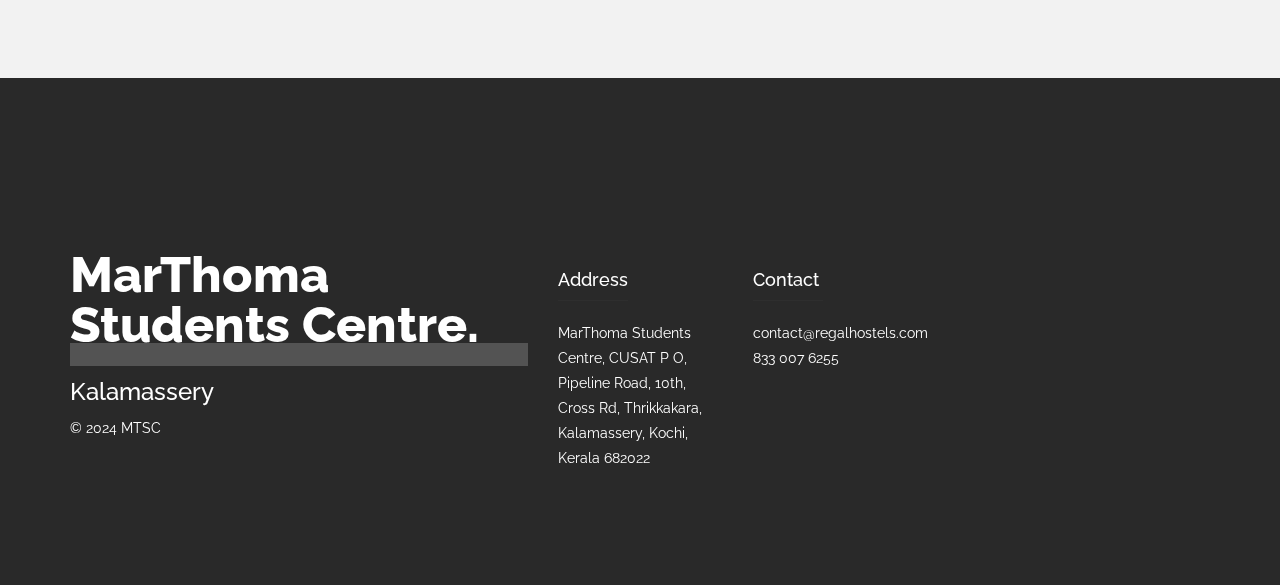
==== commit 417c1fb1: "Review request" ====
--- a/index.html
+++ b/index.html
@@ -93,7 +93,7 @@
             <div class="reg_menu_btn">
                 <span></span><span></span><span></span>
             </div>
-            <b>MSC.</b>
+            <b>MTSC.</b>
         </div>
         <!-- Menu Btn End-->
 
@@ -108,7 +108,7 @@
             <div class="reg_menu_cont_txt">
 
                 <!-- Logo + Close Btn -->
-                <div class="reg_menu_cont_logo"><div class="reg_menu_cont_logo_close"><span></span><span></span></div>MSC.</div>
+                <div class="reg_menu_cont_logo"><div class="reg_menu_cont_logo_close"><span></span><span></span></div>MTSC.</div>
                 <ul>
                     <li><a href="#about"><span>About</span></a></li>
                     <li><a href="#rooms"><span>Rooms & Prices</span></a></li>
@@ -229,7 +229,7 @@
         <!-- section -->
         <section class="reg_section" id="about">
             <div class="container text-center">
-                <h2>About MSC.</h2><br>
+                <h2>About MTSC.</h2><br>
                 <h3 class="reg_subtitle">Our Story</h3>
                 
 
@@ -252,7 +252,7 @@
                             <div class="reg_simple_block text-left">
                                 <!-- <h2>Essential Info</h2> -->
                                 <h3 id="about_title">About us</h3>
-                                <p id="about_description">Welcome to MSC, where comfort meets convenience in the heart of the city. Strategically located at the center, near CUSAT and the metro station, our hostel offers easy mobility with a nearby bus stand, ensuring you can explore the area with ease. Our friendly staff are dedicated to providing exceptional hospitality, ensuring you feel right at home from the moment you arrive. Relax and unwind in our comfortable rooms, equipped with modern amenities to enhance your stay.</p>
+                                <p id="about_description">Welcome to MTSC, where comfort meets convenience in the heart of the city. Strategically located at the center, near CUSAT and the metro station, our hostel offers easy mobility with a nearby bus stand, ensuring you can explore the area with ease. Our friendly staff are dedicated to providing exceptional hospitality, ensuring you feel right at home from the moment you arrive. Relax and unwind in our comfortable rooms, equipped with modern amenities to enhance your stay.</p>
 																<a href="/people.html" style="color: #e8484f"><strong>Meet our team</strong></a>
                             </div>
                         </div>
@@ -386,7 +386,7 @@
         <!-- section -->
         <section class="reg_section" id="services">
             <div class="container text-center">
-                <h3 class="reg_subtitle">Explore MSC.</h3>
+                <h3 class="reg_subtitle">Explore MTSC.</h3>
 
                 <!-- icon boxes -->
                 <div class="reg_icon_boxes row">
@@ -570,7 +570,7 @@
             
             <!-- help -->
             <div id="reg_footer_block" data-0="@class:noactive" data-300-end="@class:active">
-                <i class="ti flaticon-reception-bell"></i><span class="reg_subtitle">Need Help. <b>0484 257 5734</b></span>
+                <i class="ti flaticon-reception-bell"></i><span class="reg_subtitle">Need Help. <b>833 007 6255</b></span>
                 <p>If you hate forms (and who doesn’t?) or if you want to talk to a human being (and who doesn’t?), then you can ring us on the following number.</p>
             </div>
             <!-- help end -->
@@ -579,7 +579,7 @@
                 <div class="col-md-5 col-sm-3">
                     <div class="reg_subtitle">MarThoma Students Centre.</div>
                     <h3>Kalamassery</h3>
-                    <p>© 2024 MSC</p>
+                    <p>© 2024 MTSC</p>
                 </div>
                 <div class="col-md-2 col-sm-3">
                     <h4>Address</h4>
@@ -588,7 +588,7 @@
                 <div class="col-md-3 col-sm-3">
                     <h4>Contact</h4>
                     <p><a href="mailto:contact@regalhostels.com">contact@regalhostels.com</a><br>
-                    0484 257 5734<br>
+											833 007 6255<br>
                     
                     </p>
                 </div>
@@ -653,7 +653,7 @@
 // 		{
 // 			title: 'About',
 // 			subtitle: 'MarThoma Students Centre',
-// 			description: 'Welcome to MSC, where comfort meets convenience in the heart of the city. Strategically located at the center, near CUSAT and the metro station, our hostel offers easy mobility with a nearby bus stand, ensuring you can explore the area with ease. Our friendly staff are dedicated to providing exceptional hospitality, ensuring you feel right at home from the moment you arrive. Relax and unwind in our comfortable rooms, equipped with modern amenities to enhance your stay.',
+// 			description: 'Welcome to MTSC, where comfort meets convenience in the heart of the city. Strategically located at the center, near CUSAT and the metro station, our hostel offers easy mobility with a nearby bus stand, ensuring you can explore the area with ease. Our friendly staff are dedicated to providing exceptional hospitality, ensuring you feel right at home from the moment you arrive. Relax and unwind in our comfortable rooms, equipped with modern amenities to enhance your stay.',
 // 			imageUrl: 'images/landing3.jpg'
 // 		}
 // 	]
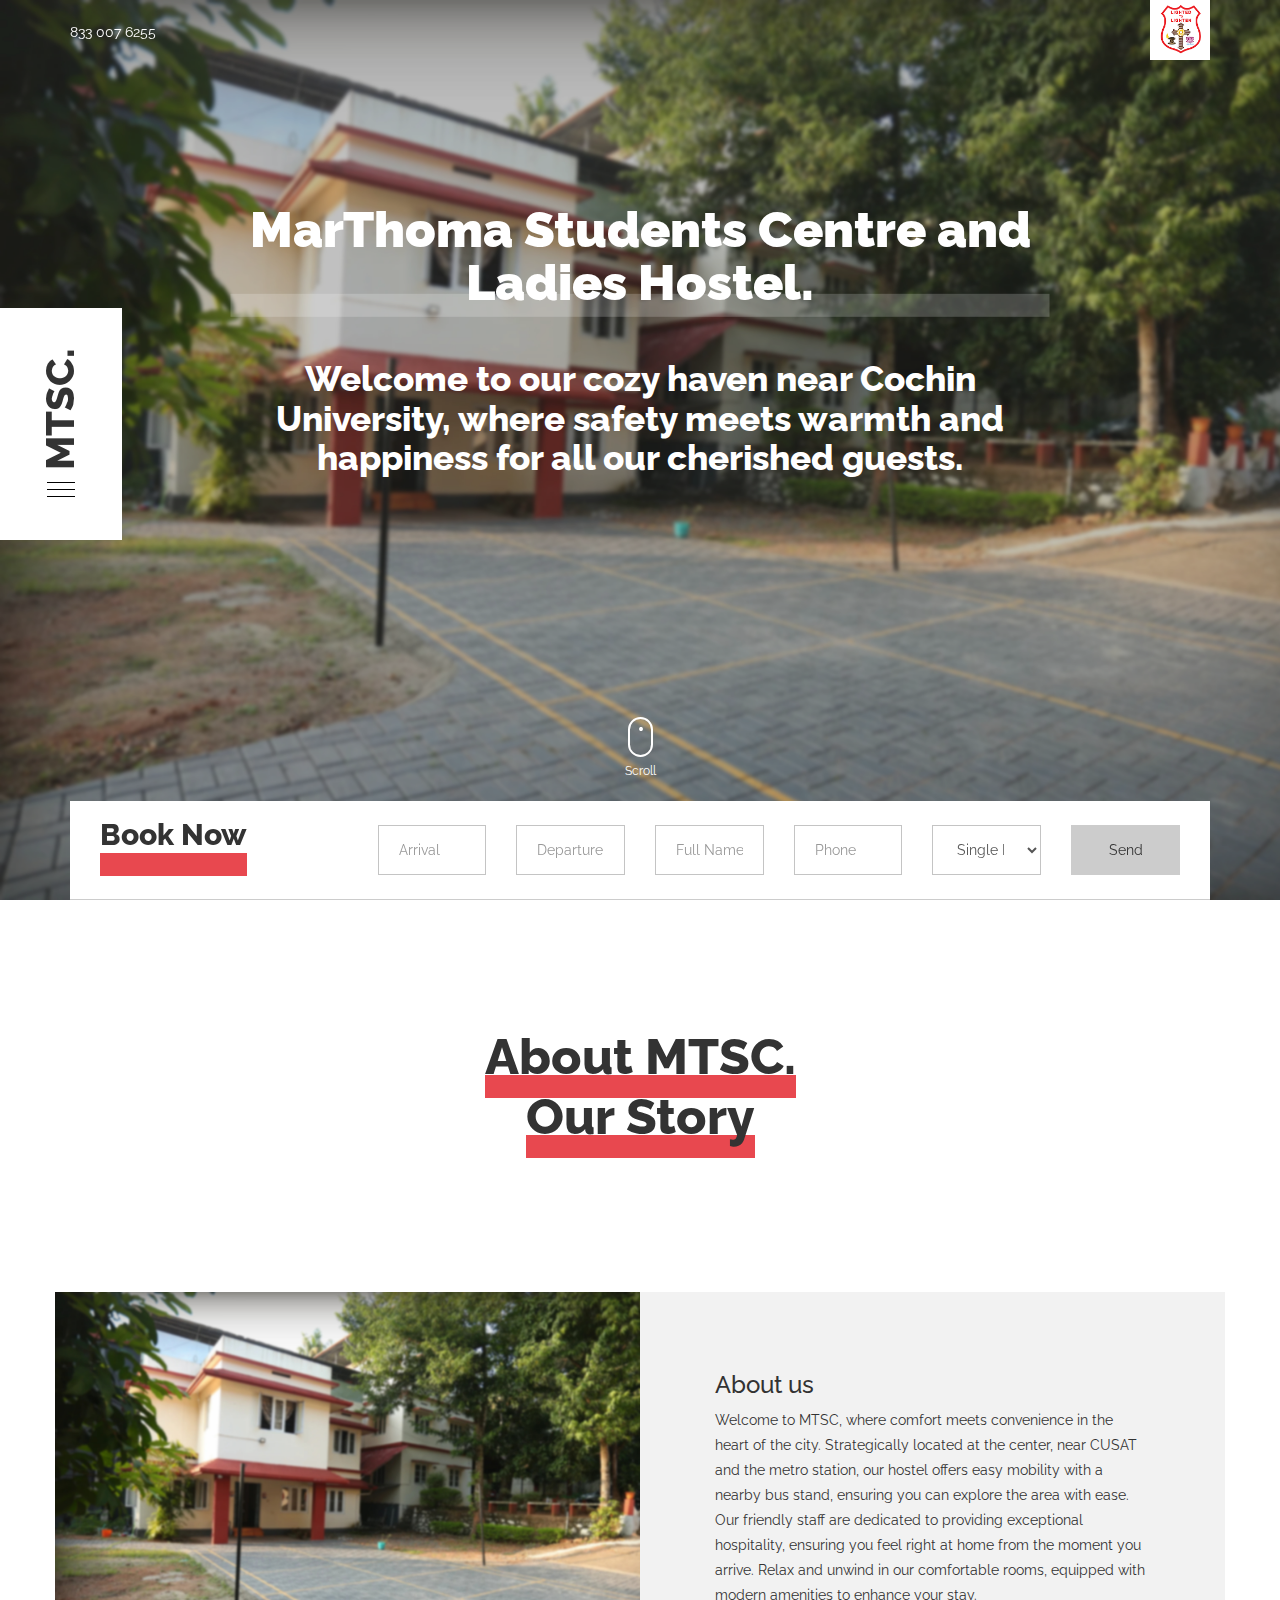
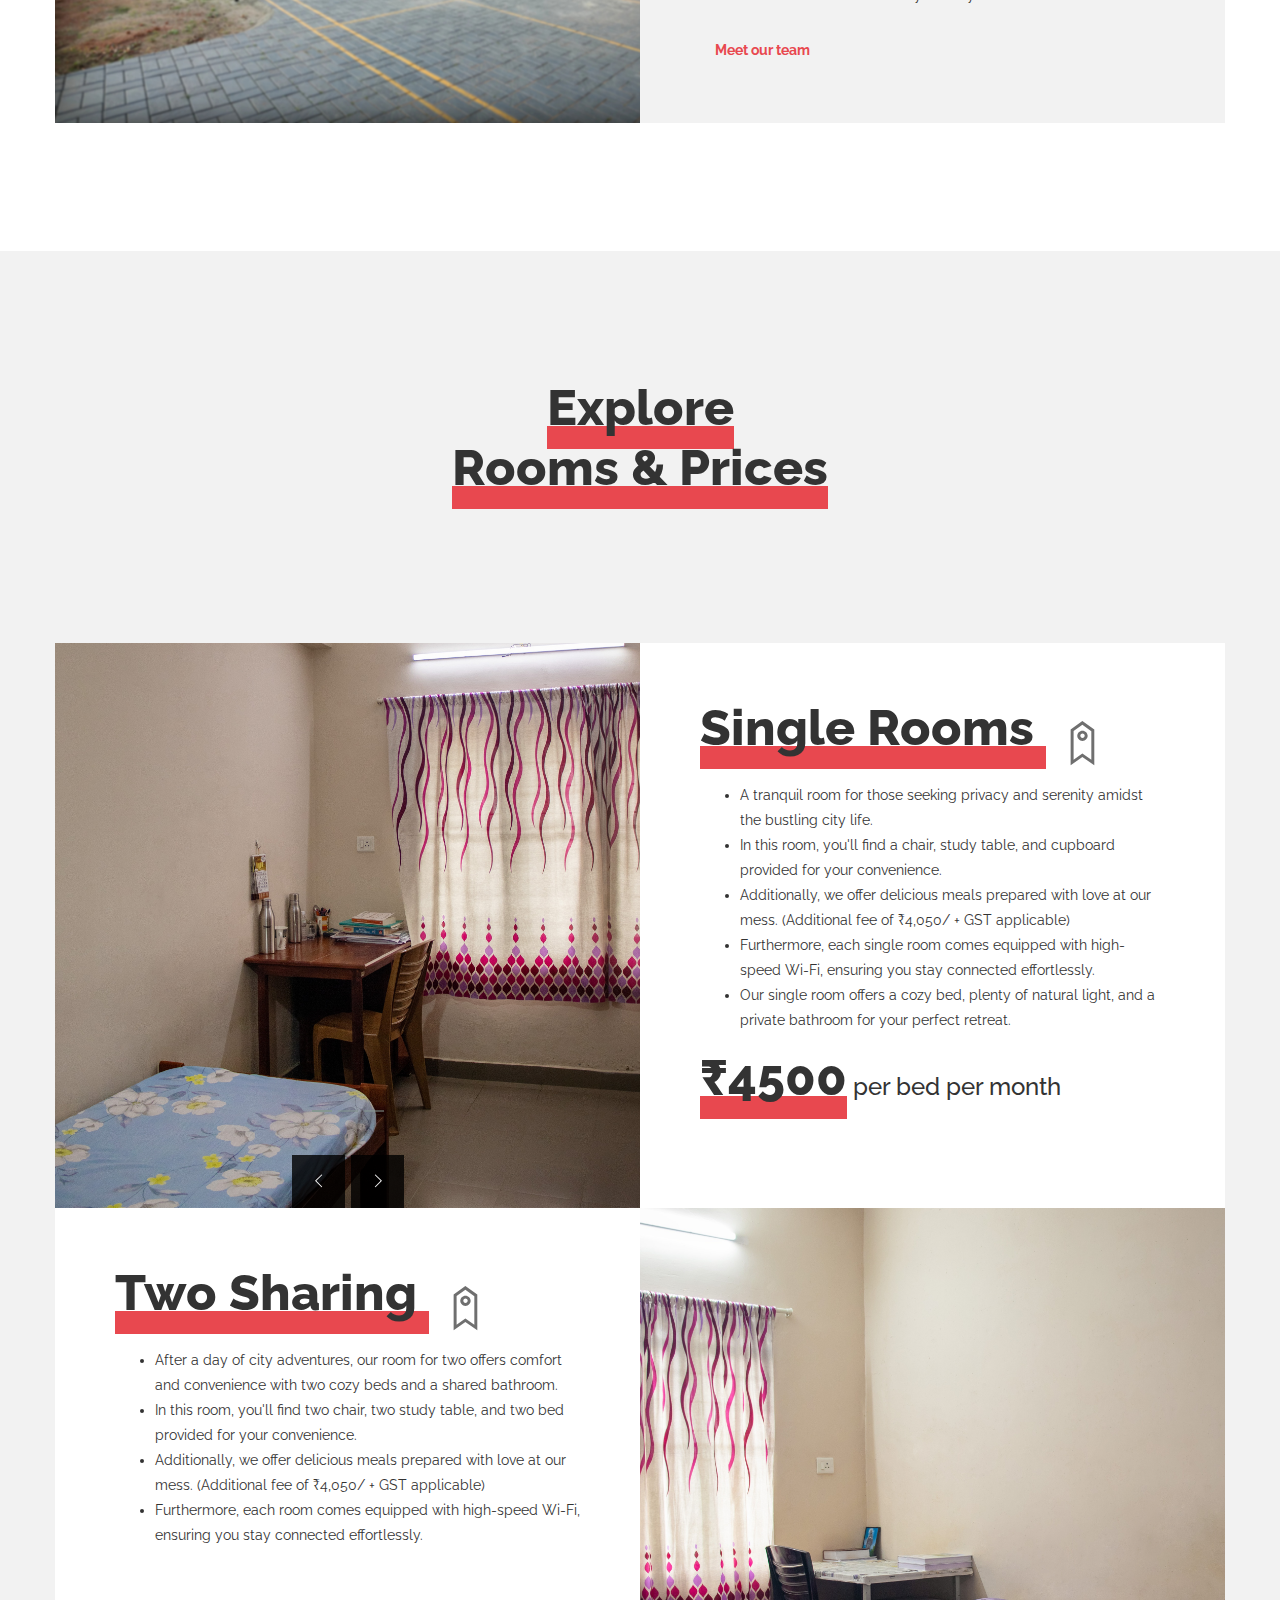
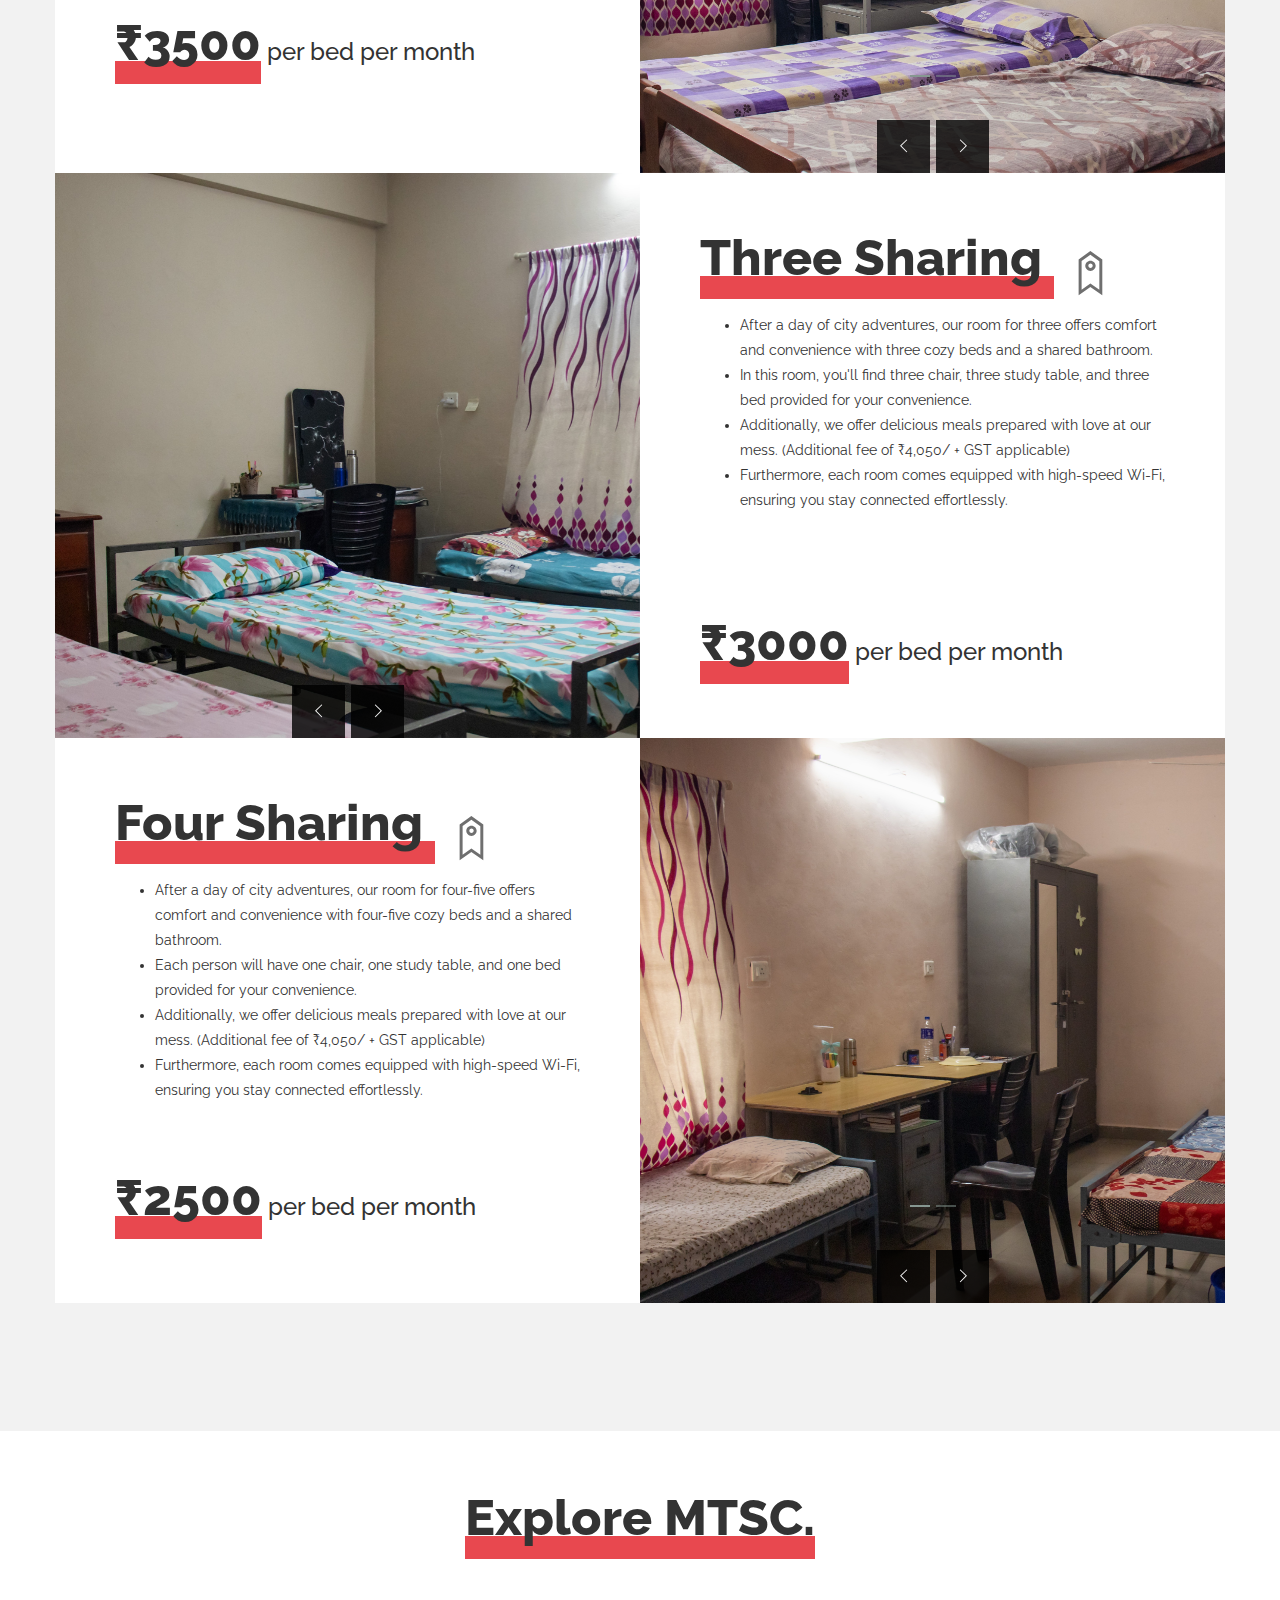
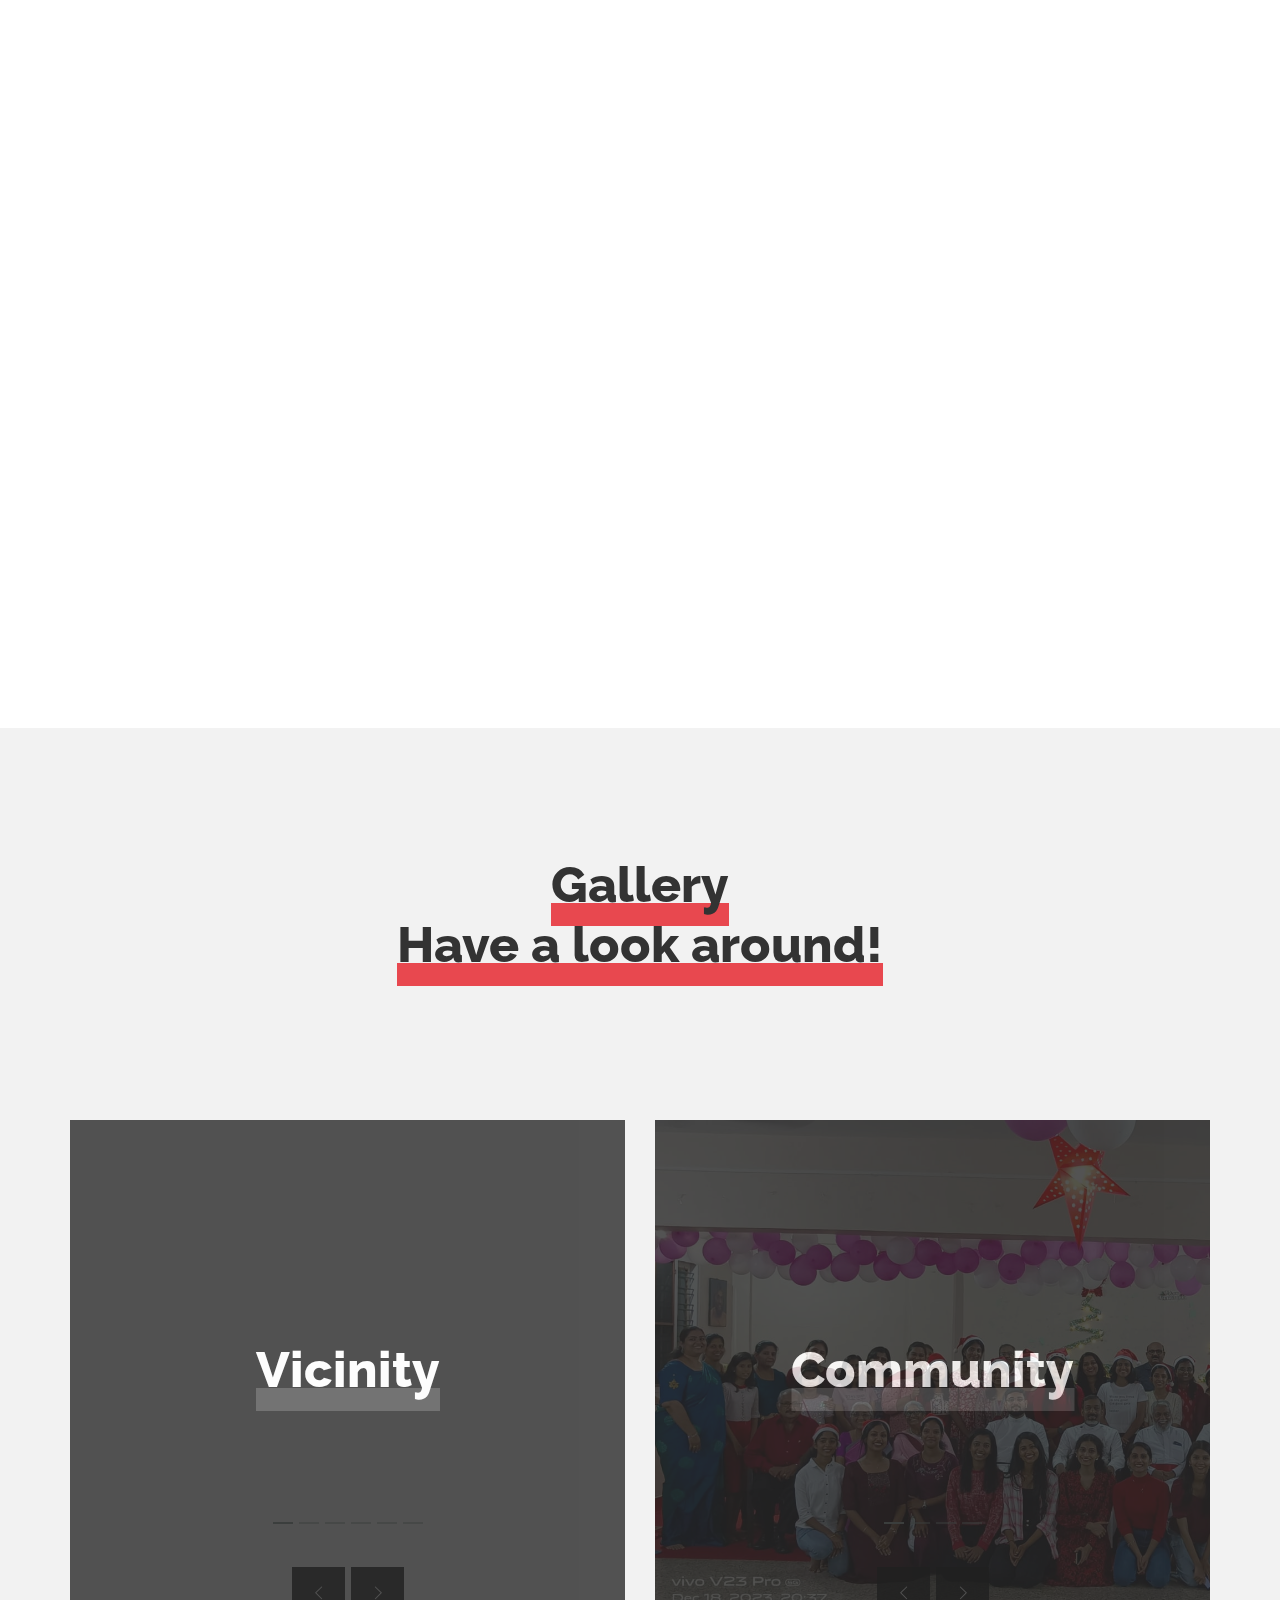
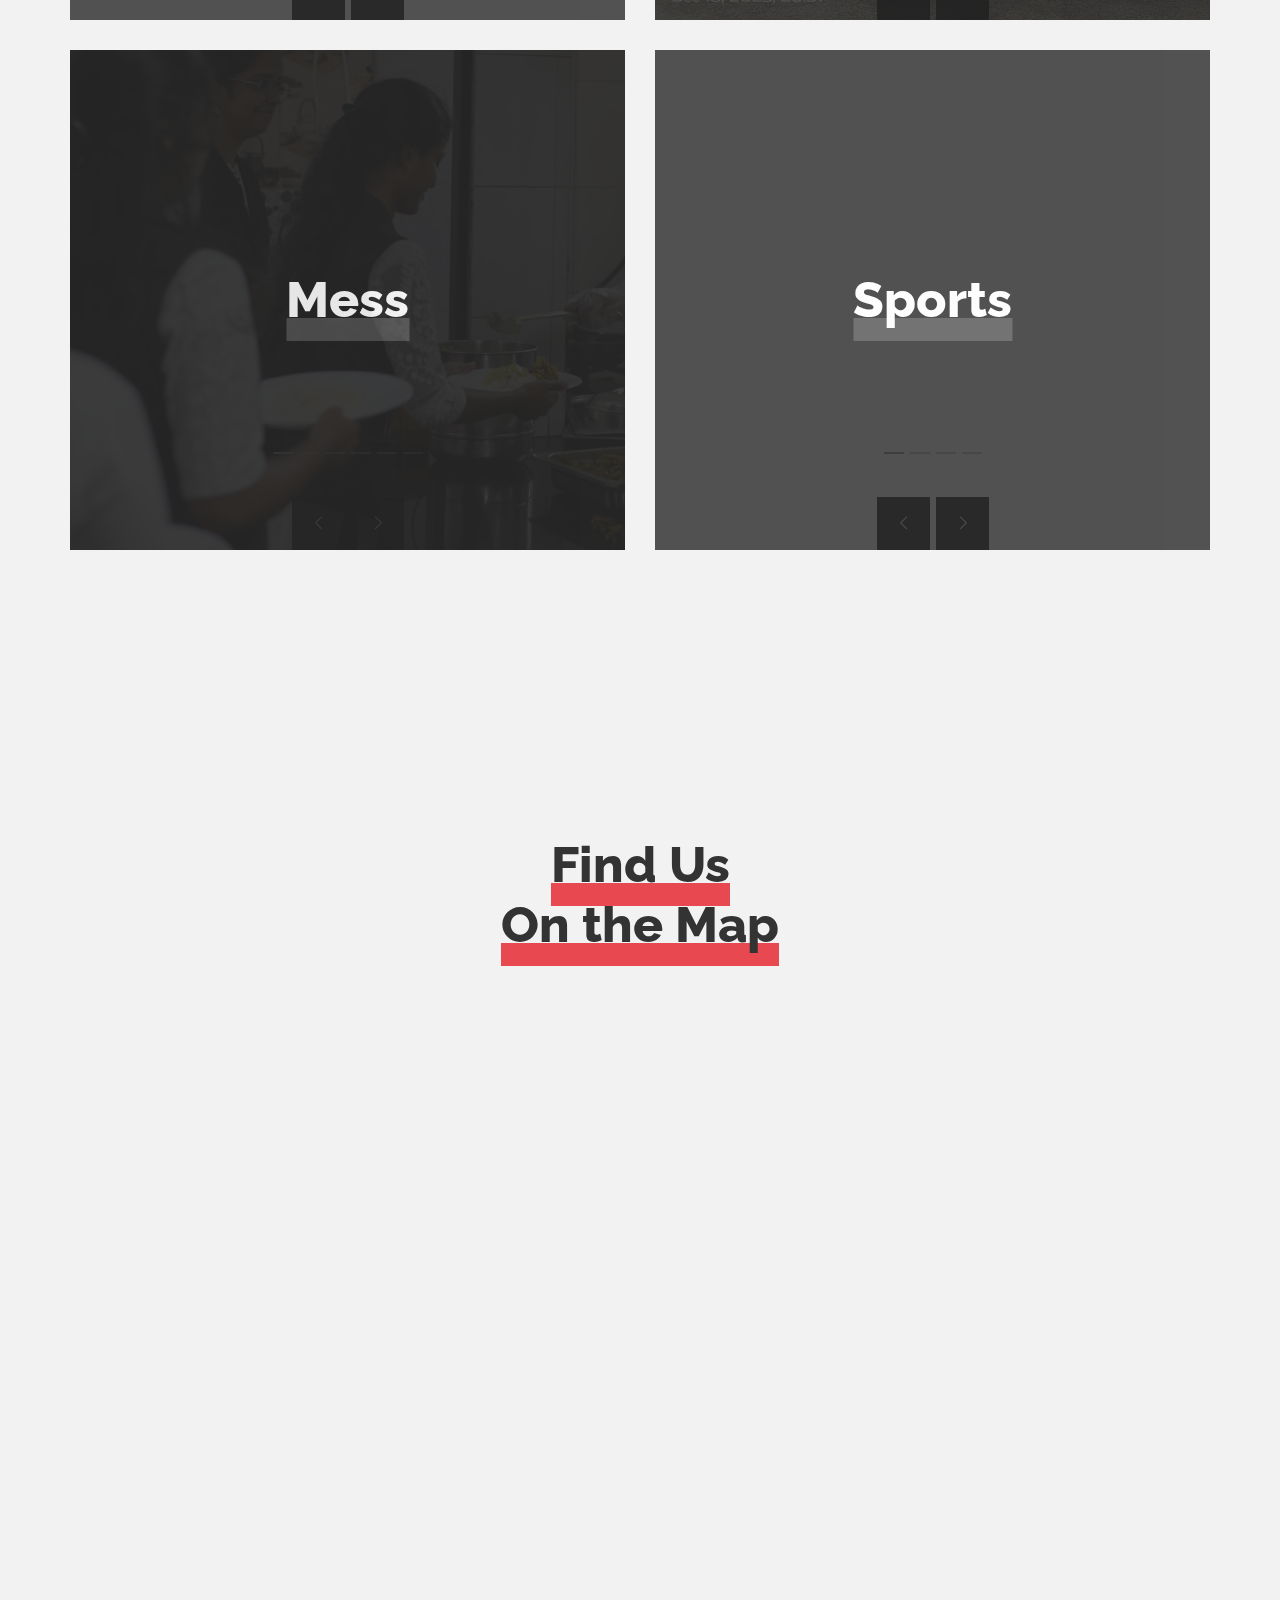
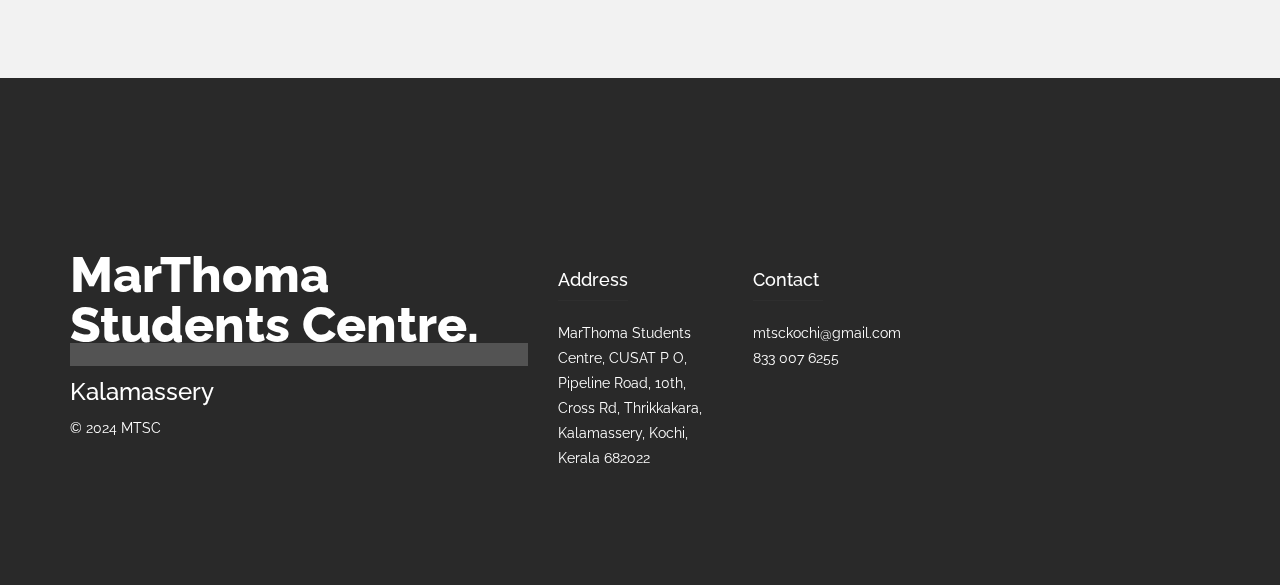
==== commit 39cc1947: "fix email id" ====
--- a/index.html
+++ b/index.html
@@ -587,7 +587,7 @@
                 </div>
                 <div class="col-md-3 col-sm-3">
                     <h4>Contact</h4>
-                    <p><a href="mailto:contact@regalhostels.com">contact@regalhostels.com</a><br>
+                    <p><a href="mailto:mtsckochi@gmail.com">mtsckochi@gmail.com</a><br>
 											833 007 6255<br>
                     
                     </p>
